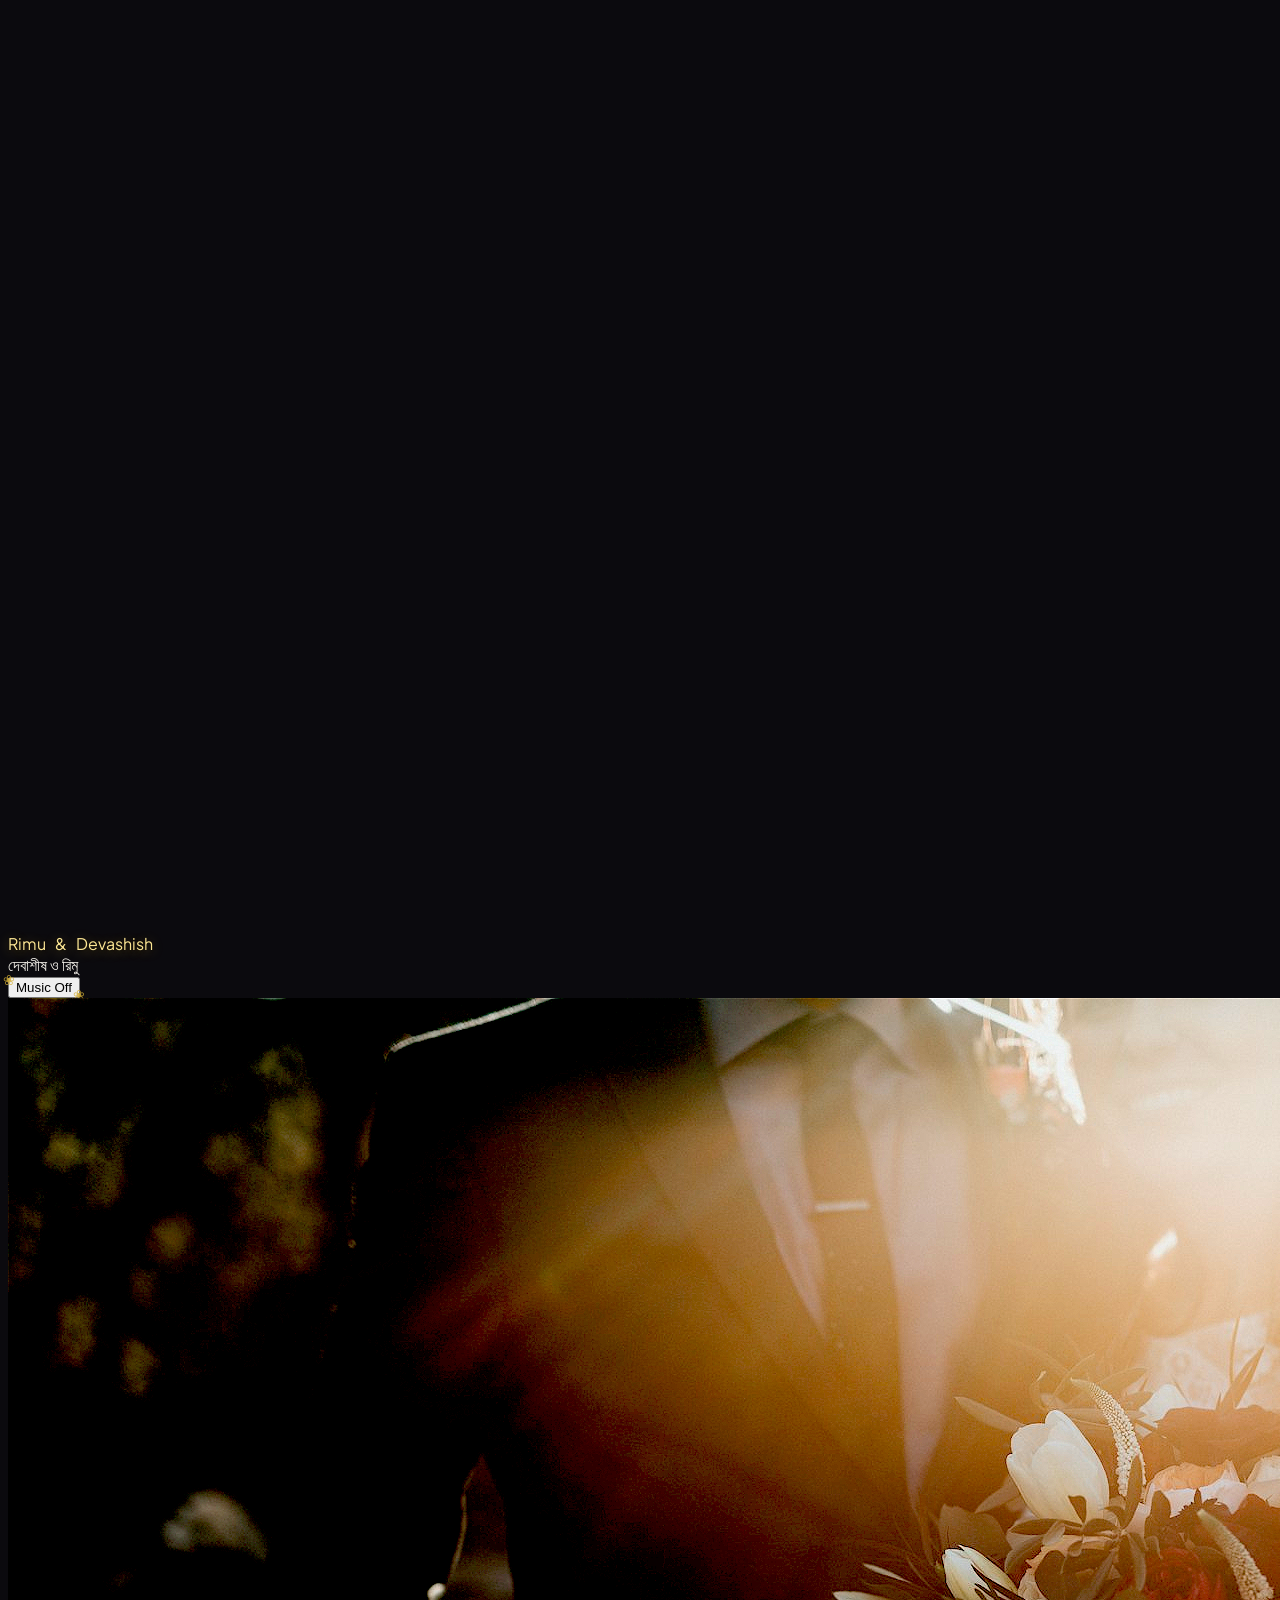
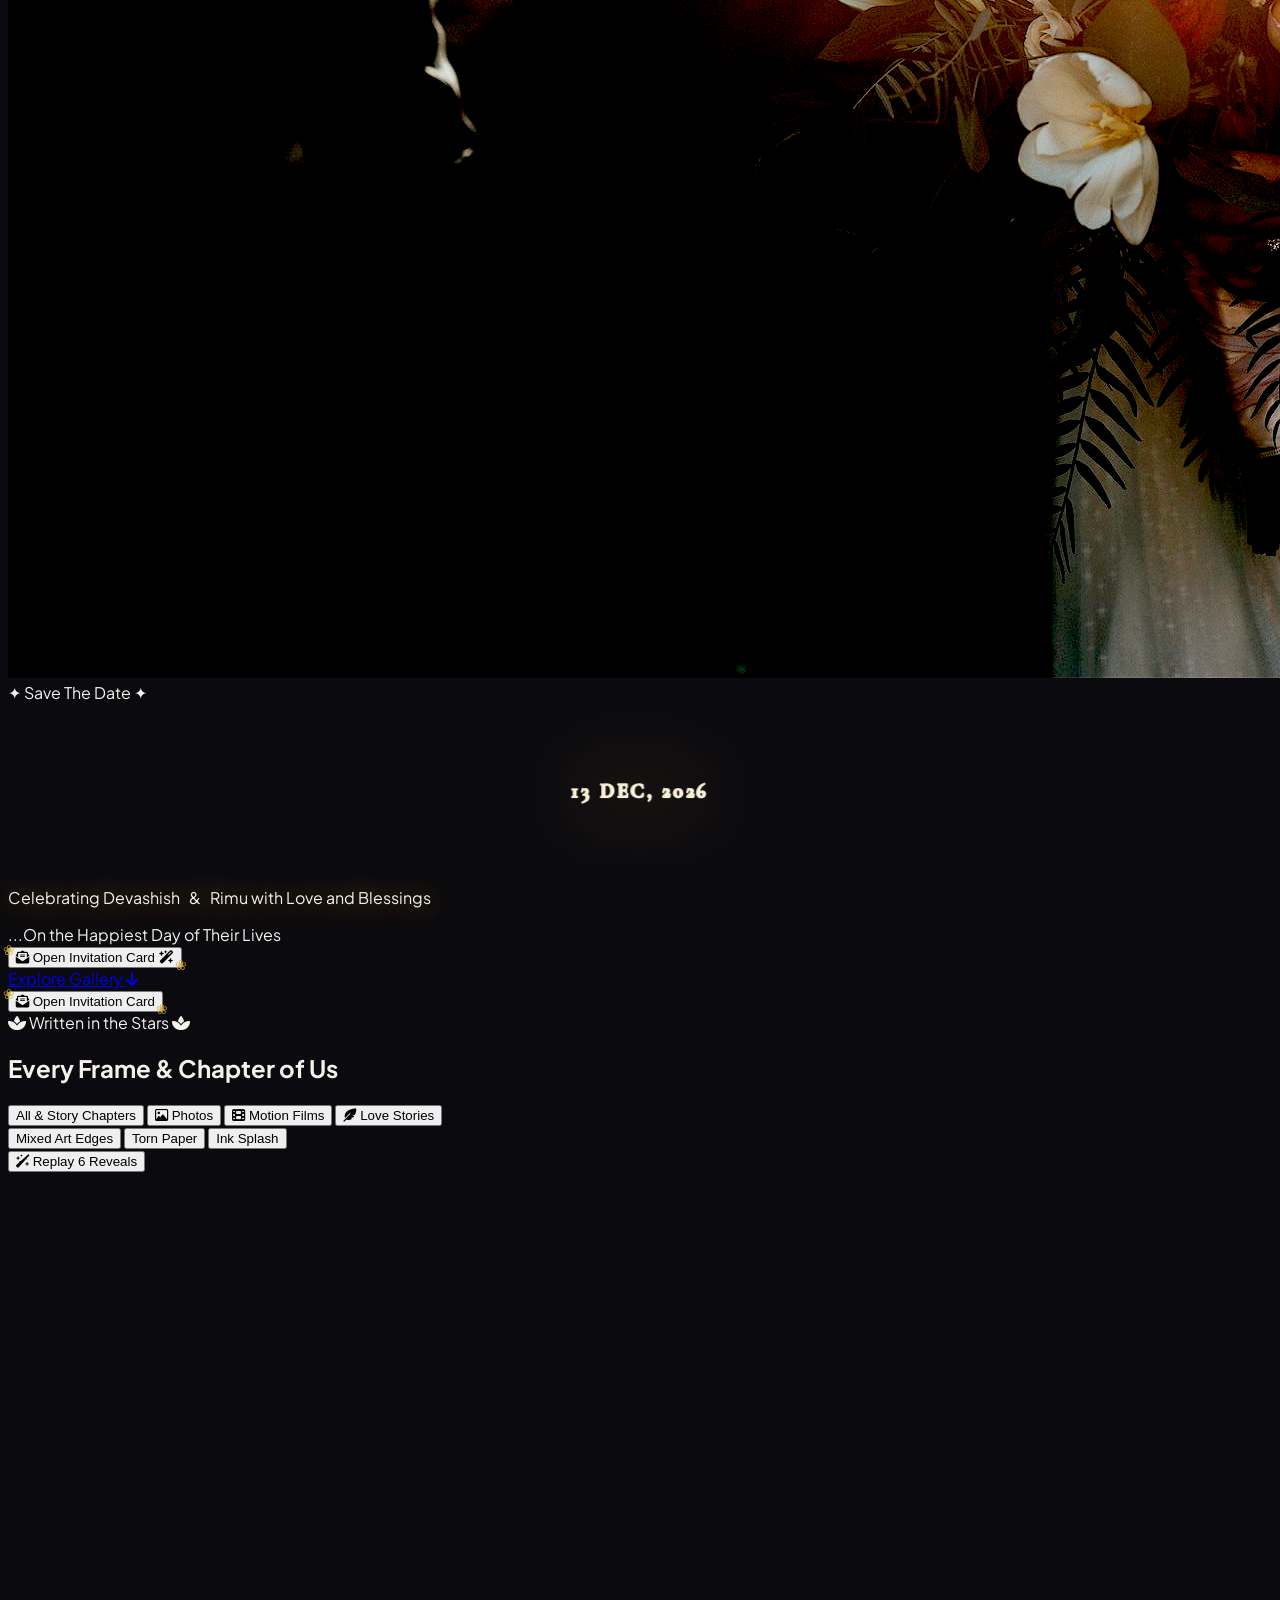
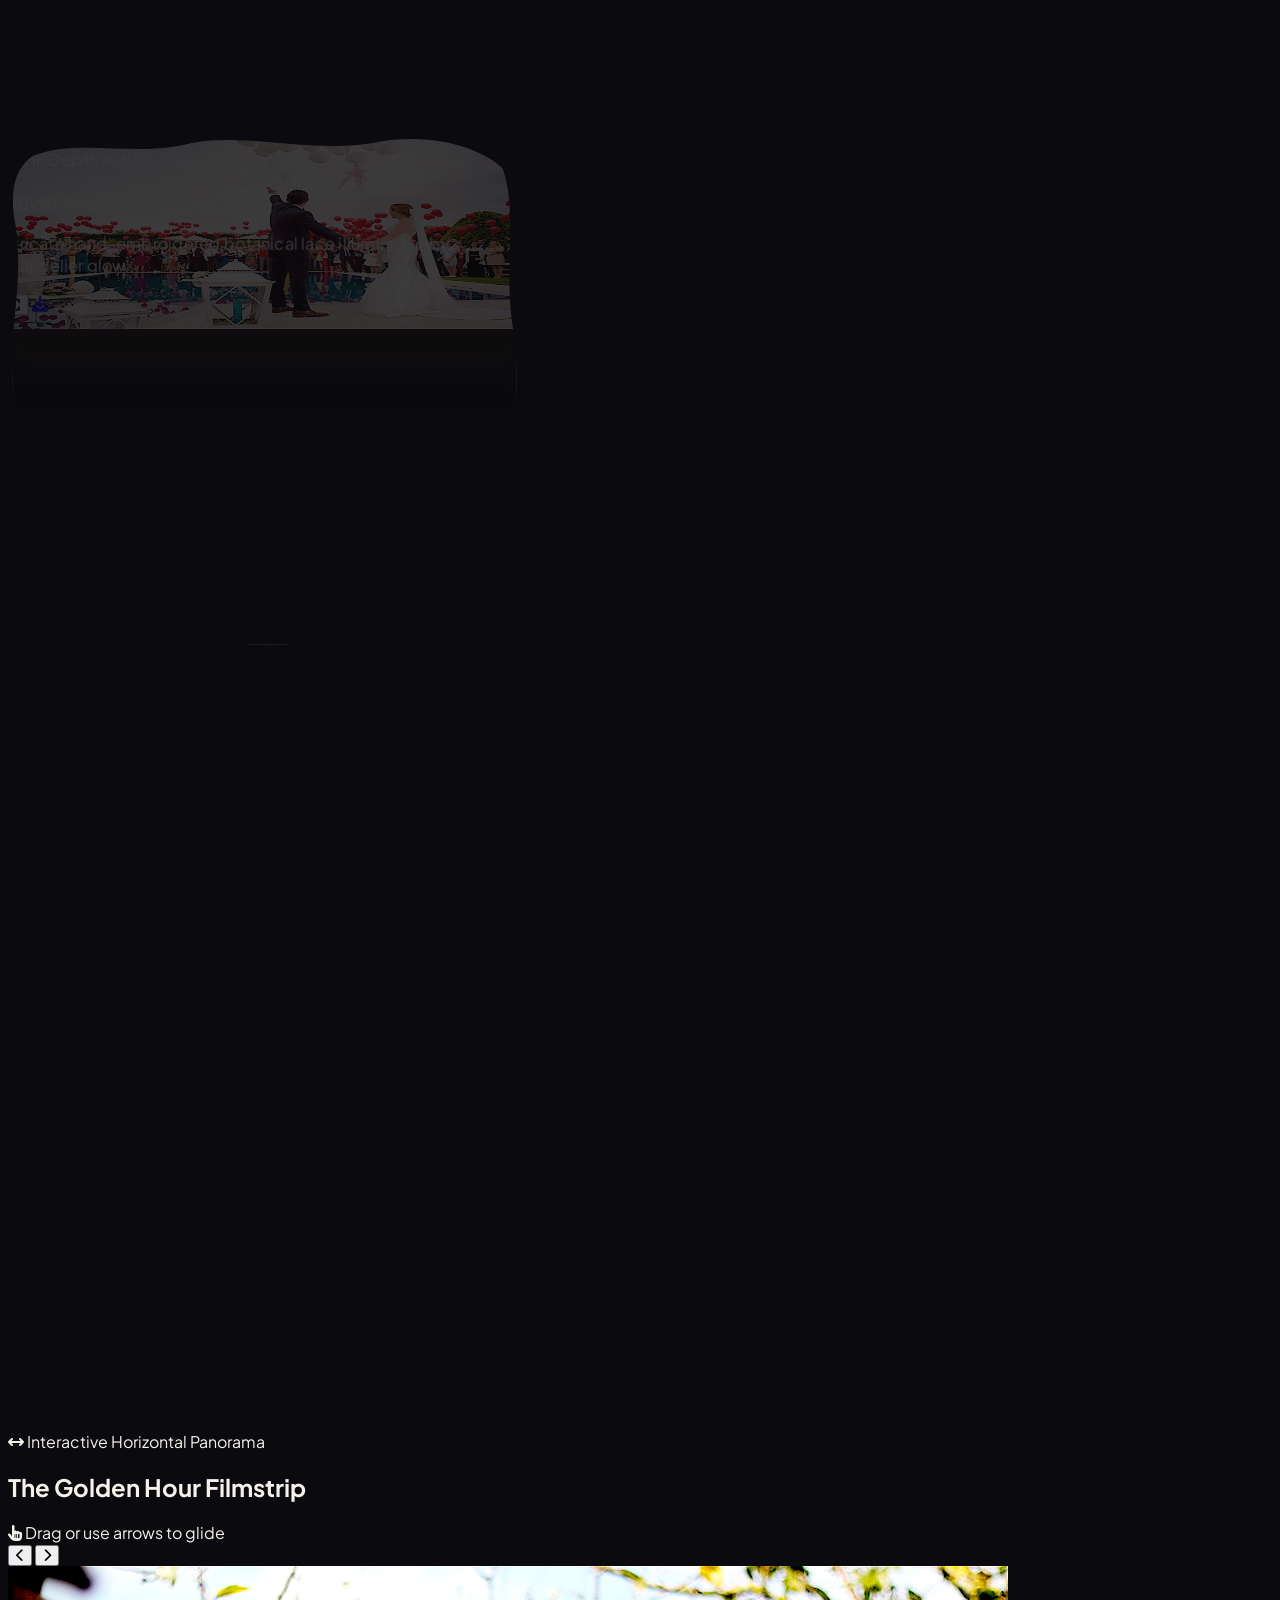
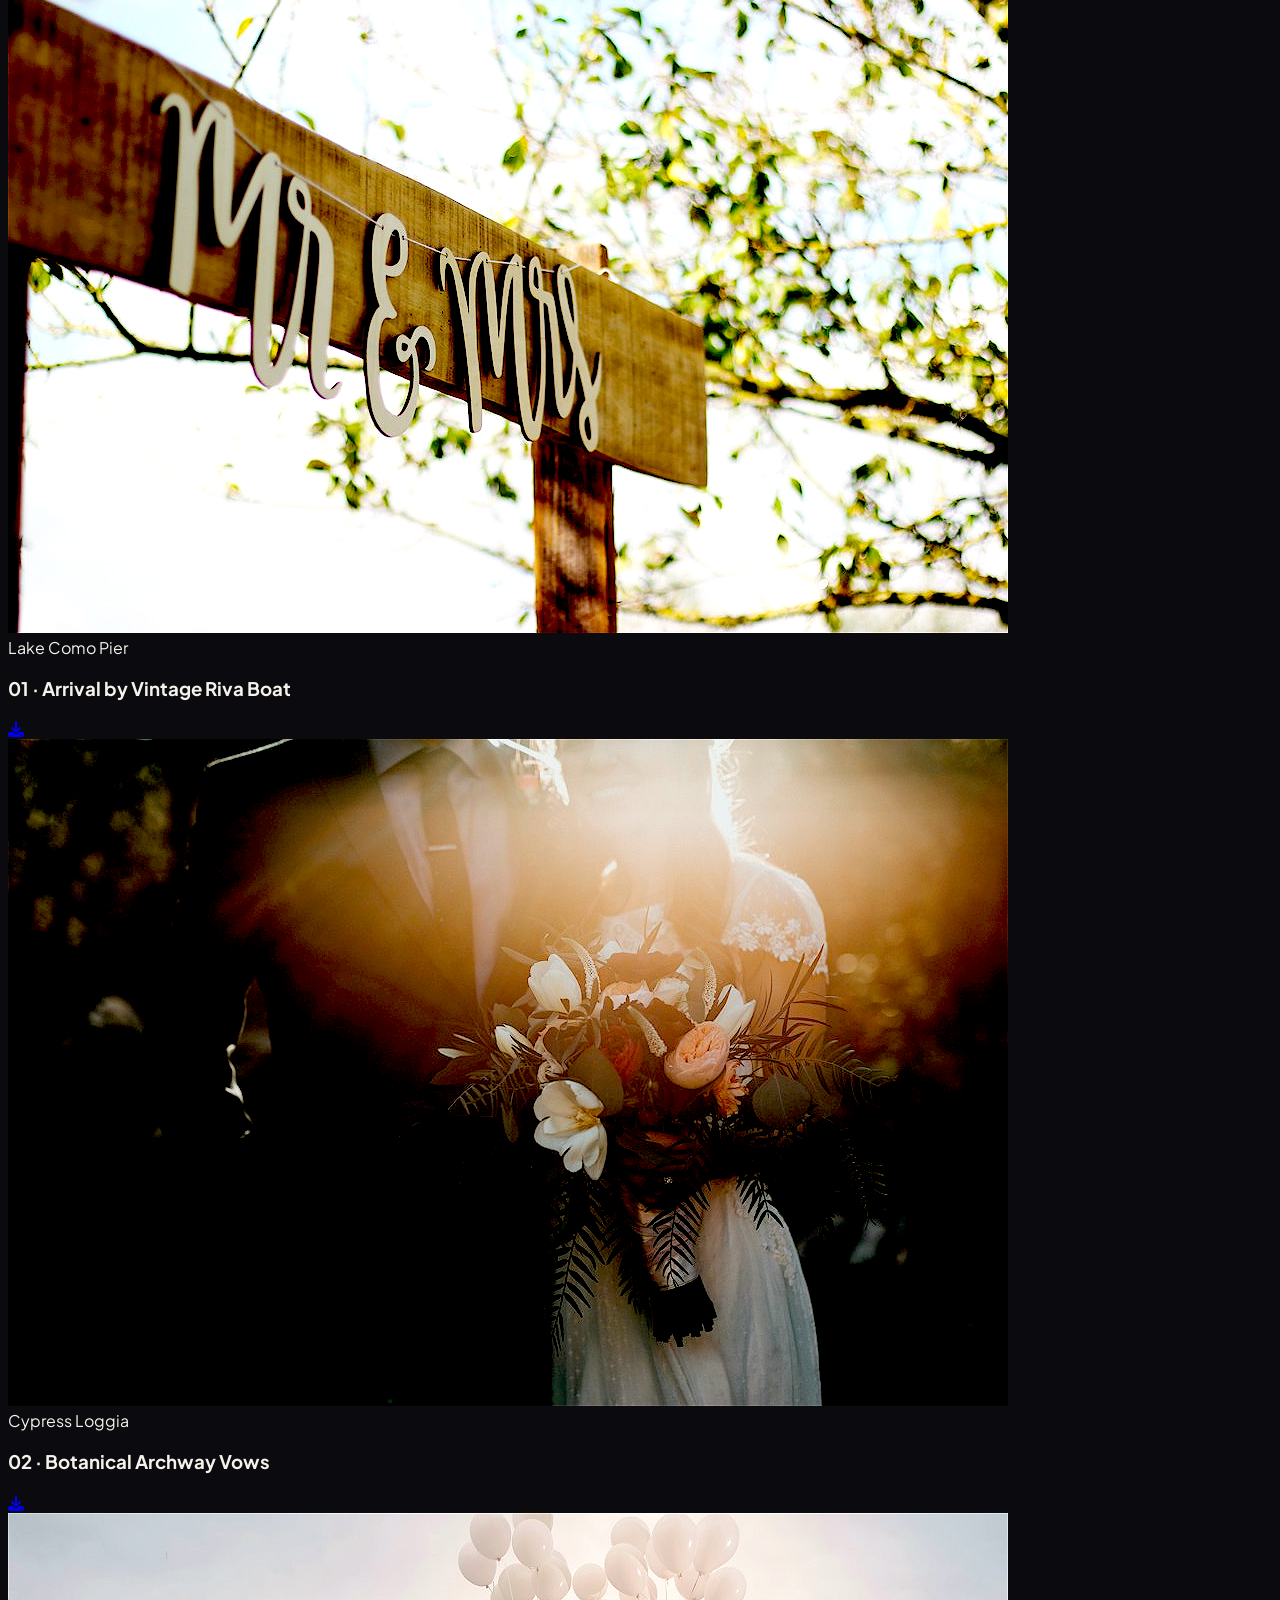
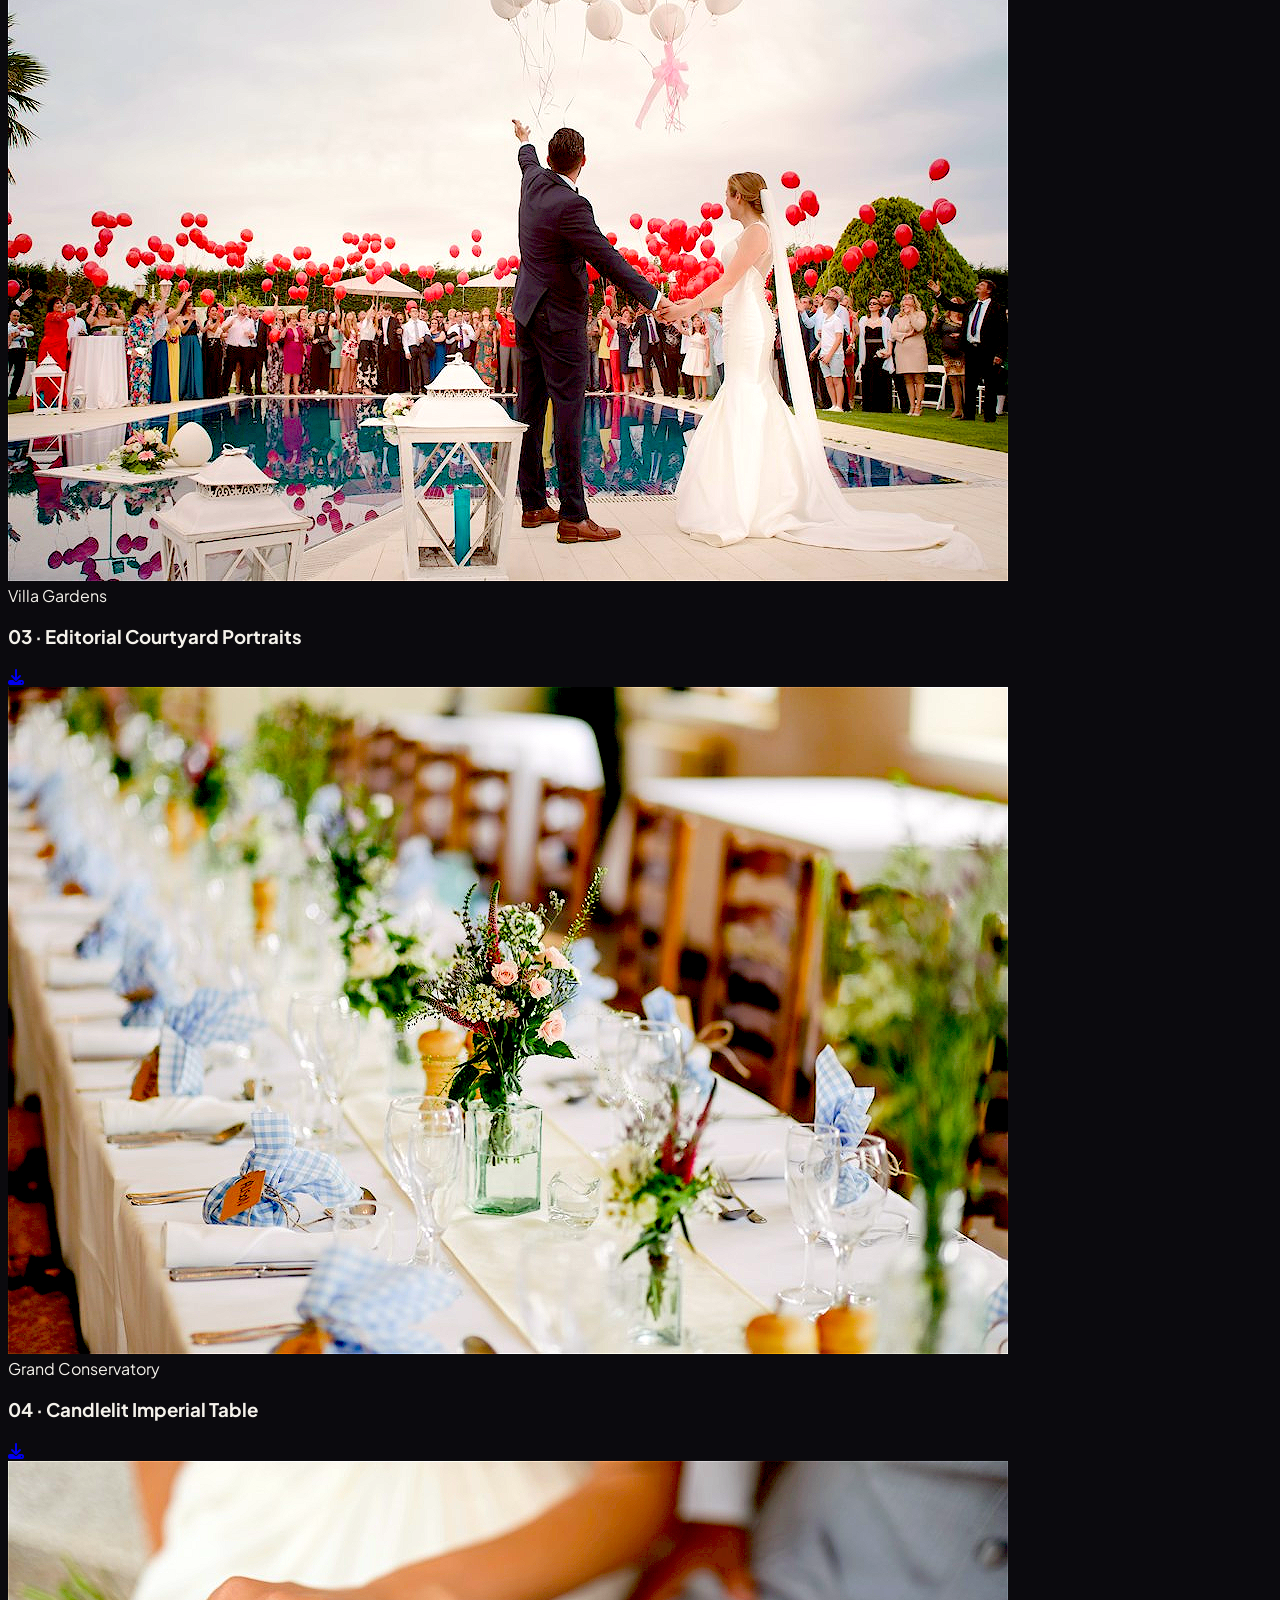
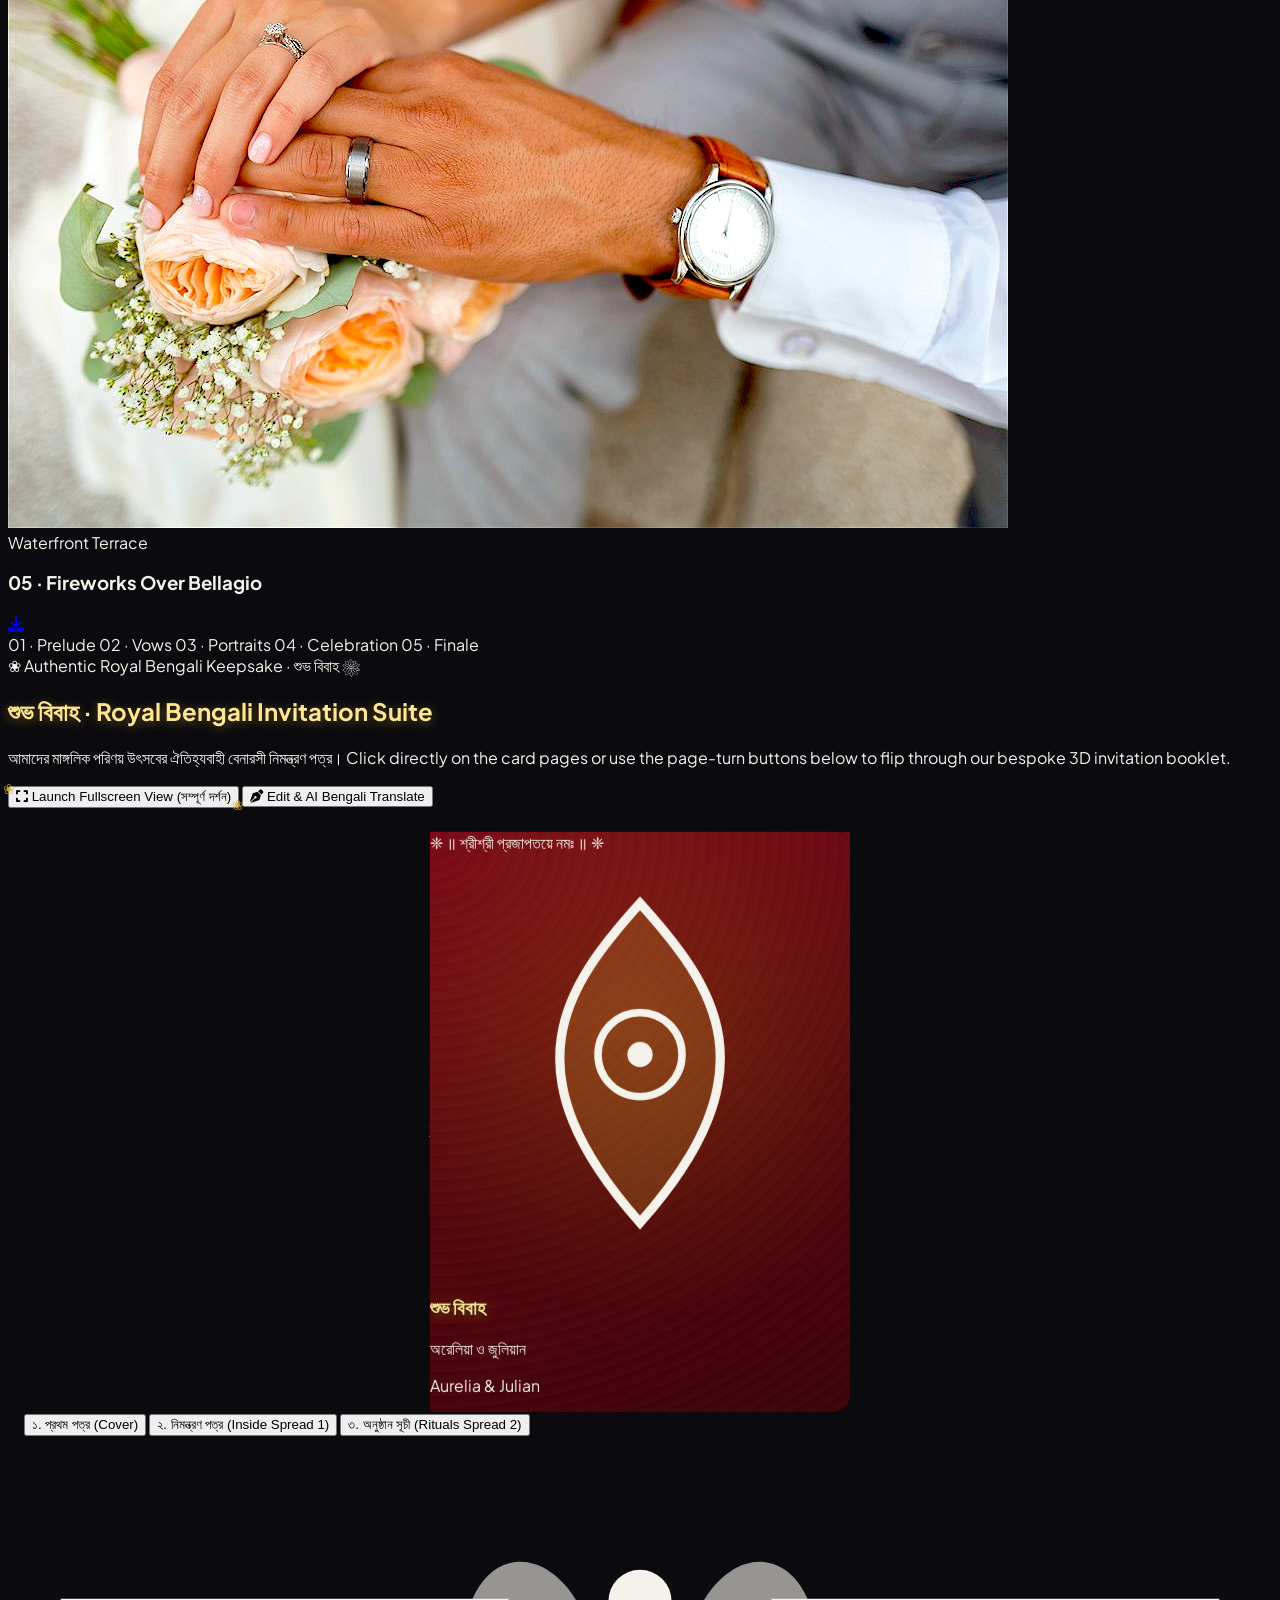
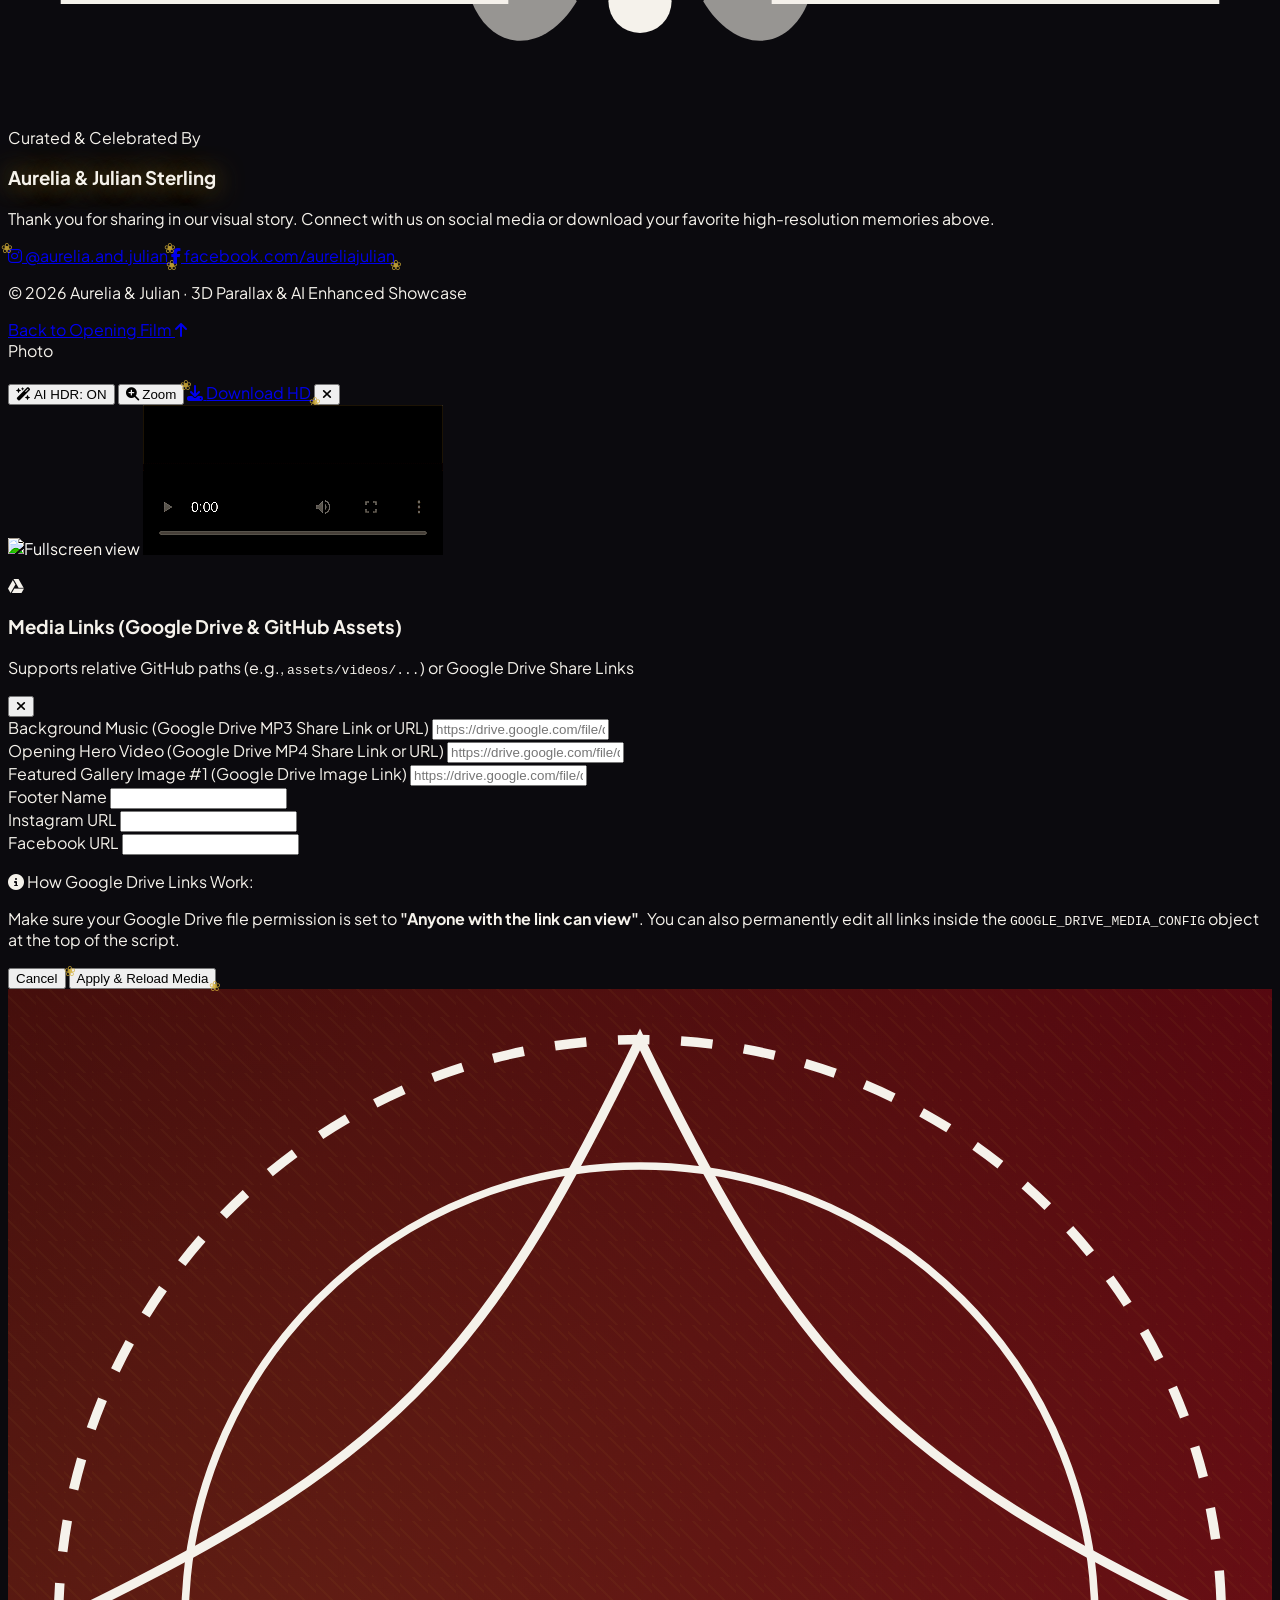
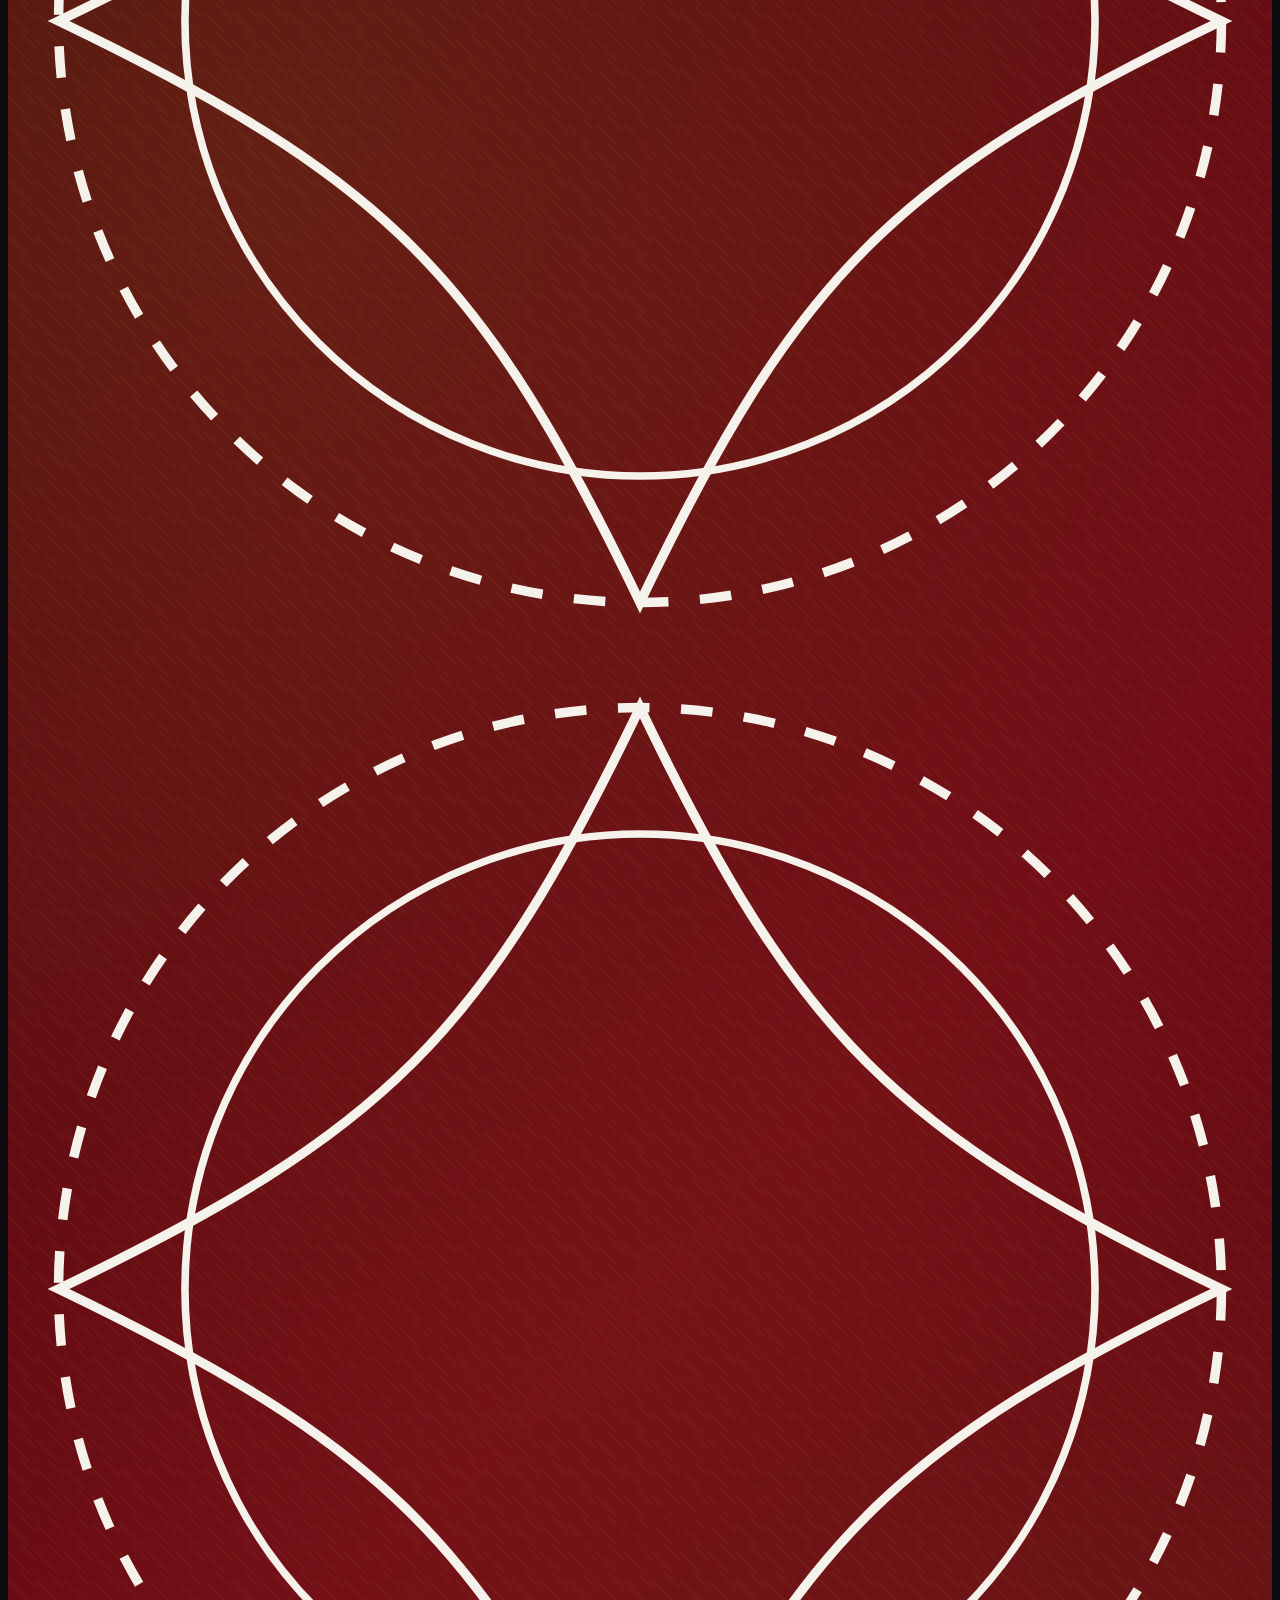
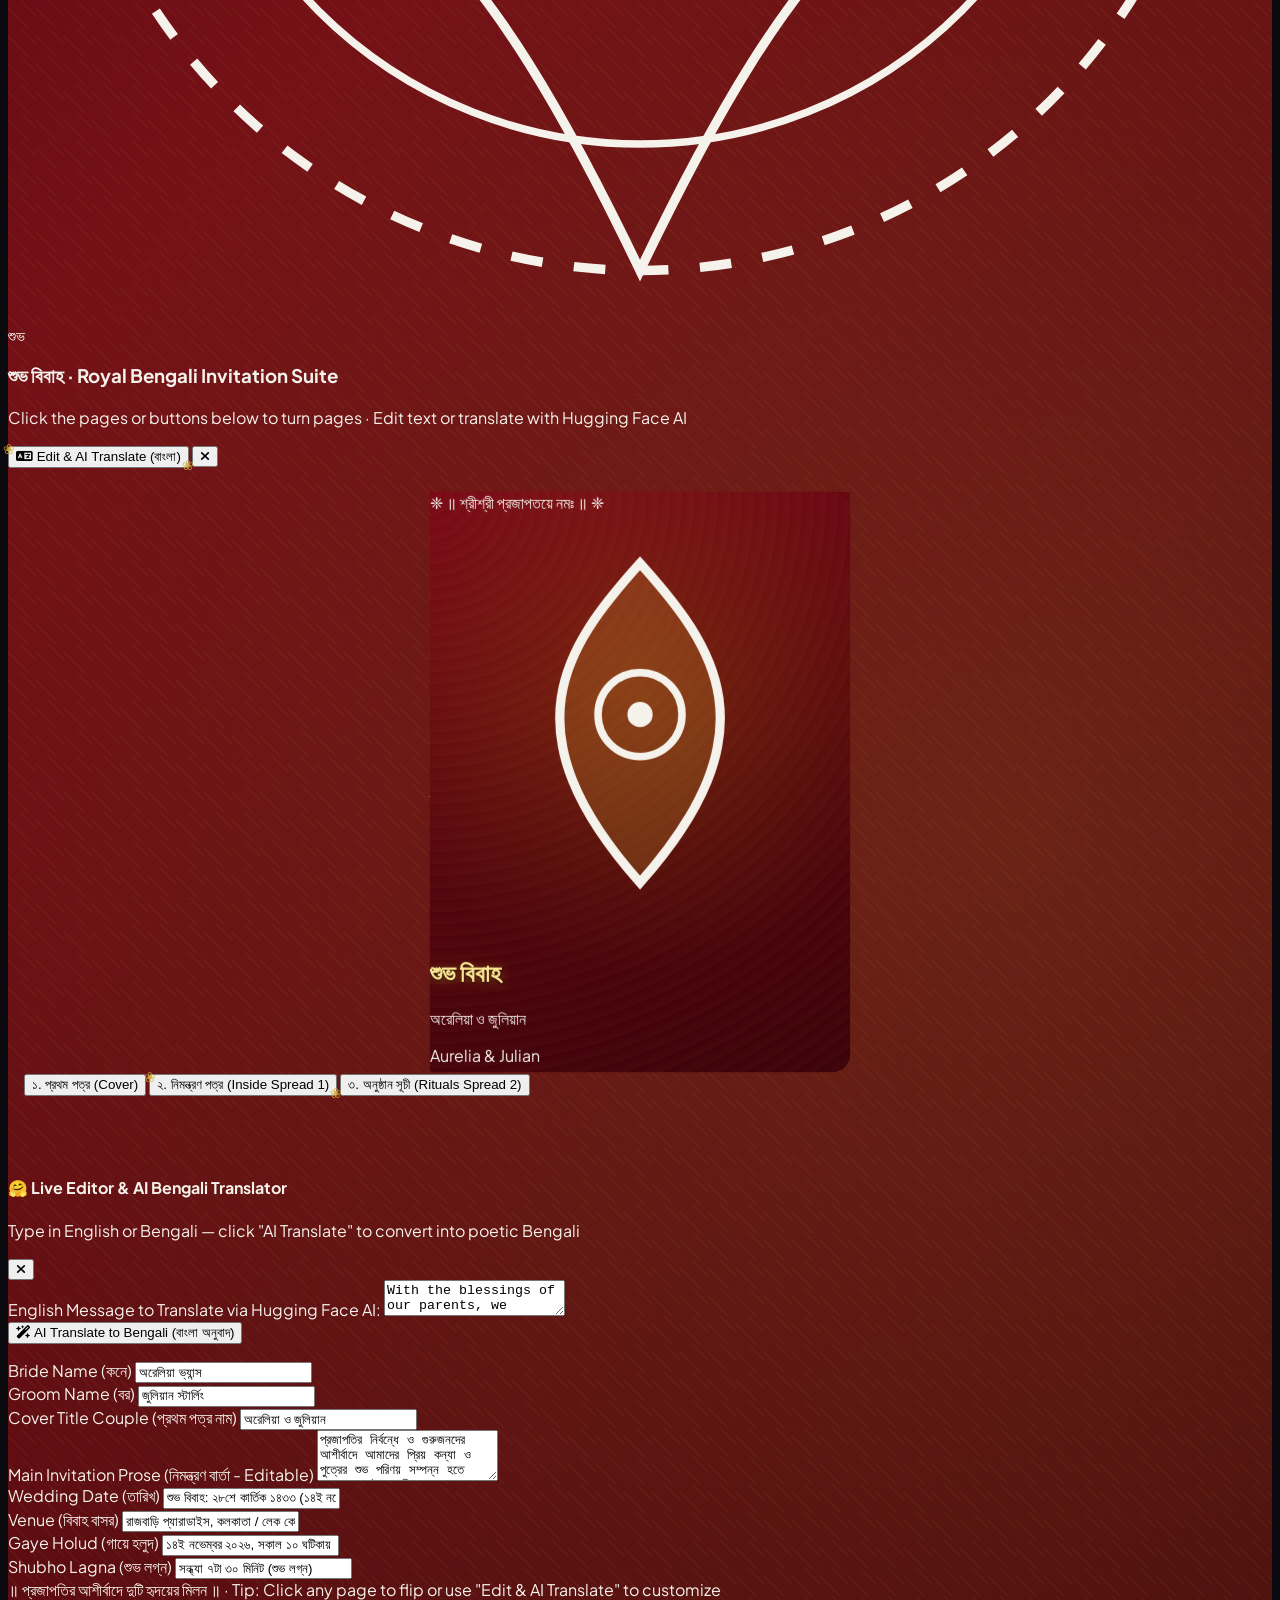
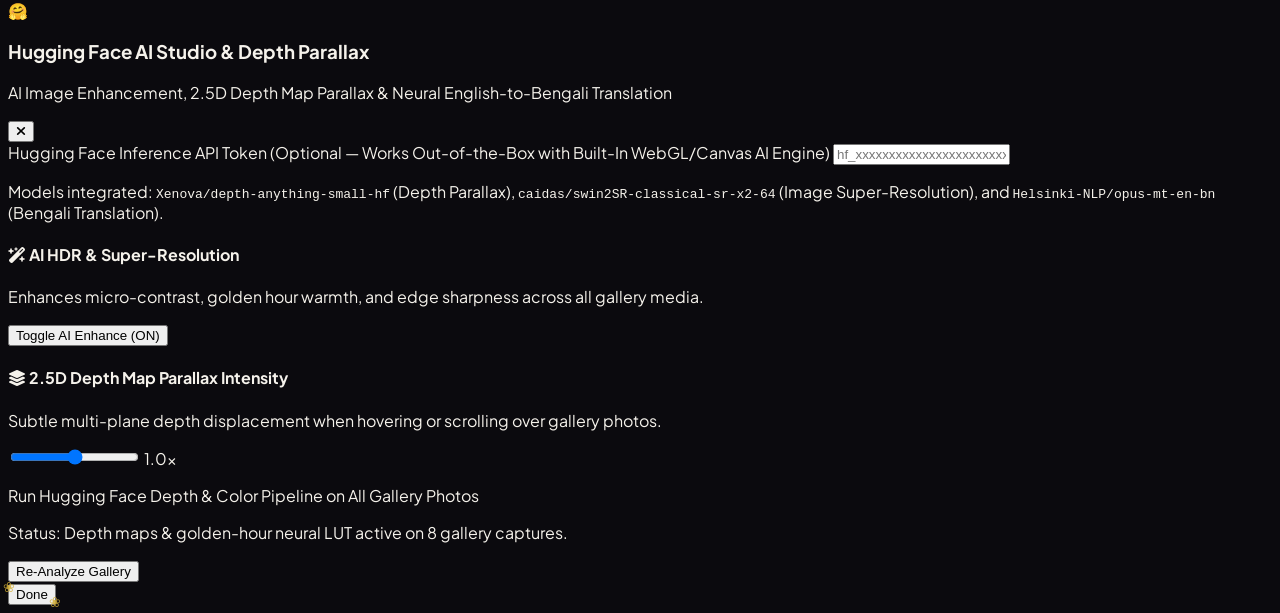
==== index.html @ 21c5da40 "Add luxury 3D wedding showcase, interactive invitation suite, and categorized assets" ====
<!DOCTYPE html>
<html lang="en" class="scroll-smooth">
<head>
  <meta charset="UTF-8" />
  <meta name="viewport" content="width=device-width, initial-scale=1.0" />
  <title>Aurelia & Julian — 3D Luxury Visual Showcase & Invitation</title>
  <!-- Tailwind CSS -->
  <script src="https://cdn.tailwindcss.com"></script>
  <!-- Google Fonts -->
  <link rel="preconnect" href="https://fonts.googleapis.com">
  <link rel="preconnect" href="https://fonts.gstatic.com" crossorigin>
  <link href="https://fonts.googleapis.com/css2?family=Cormorant+Garamond:ital,wght@0,400;0,600;0,700;1,400;1,600&family=Plus+Jakarta+Sans:wght@300;400;500;600&family=Great+Vibes&family=Noto+Serif+Bengali:wght@400;500;600;700&family=Hind+Siliguri:wght@400;500;600;700&display=swap" rel="stylesheet">
  <!-- Font Awesome Icons -->
  <link rel="stylesheet" href="https://cdnjs.cloudflare.com/ajax/libs/font-awesome/6.5.1/css/all.min.css" />

  <script>
    tailwind.config = {
      theme: {
        extend: {
          fontFamily: {
            serif: ['"Cormorant Garamond"', 'serif'],
            sans: ['"Plus Jakarta Sans"', 'sans-serif'],
            script: ['"Great Vibes"', 'cursive'],
            bengali: ['"Noto Serif Bengali"', '"Hind Siliguri"', 'serif'],
          },
          colors: {
            gold: {
              100: '#F9F1D8',
              200: '#F0DEAA',
              300: '#E5C878',
              400: '#D4AF37',
              500: '#AA8620',
              600: '#7D6011',
            },
            sindoor: {
              700: '#8A0B1C',
              800: '#6B0714',
              900: '#49040D',
            },
            obsidian: '#0B0A0E',
            charcoal: '#14121A',
            blush: '#F4E4E6',
          }
        }
      }
    }
  </script>

  <style>
    :root {
      --gold-primary: #D4AF37;
      --gold-glow: rgba(212, 175, 55, 0.55);
      --rose-petal: #eab8c1;
    }

    body {
      background-color: #0B0A0E;
      color: #F5F2EB;
      overflow-x: hidden;
      font-family: 'Plus Jakarta Sans', sans-serif;
    }

    /* Custom Scrollbar */
    ::-webkit-scrollbar {
      width: 6px;
      height: 6px;
    }
    ::-webkit-scrollbar-track {
      background: #0B0A0E;
    }
    ::-webkit-scrollbar-thumb {
      background: linear-gradient(180deg, #D4AF37, #7D6011);
      border-radius: 9999px;
    }

    /* 1. Preloader & Intro Stroke Text Animation */
    .stroke-text-svg {
      font-family: 'Cormorant Garamond', serif;
      font-weight: 700;
      text-transform: uppercase;
      letter-spacing: 0.14em;
      fill: rgba(255, 255, 255, 0);
      stroke: #F9F1D8;
      stroke-width: 1.6px;
      stroke-dasharray: 950;
      stroke-dashoffset: 950;
      filter: drop-shadow(0 0 22px rgba(212, 175, 55, 0.85));
    }

    .stroke-animate {
      animation: strokeDraw 3.4s cubic-bezier(0.25, 1, 0.5, 1) forwards;
    }

    @keyframes strokeDraw {
      0% {
        stroke-dashoffset: 950;
        fill: rgba(255, 248, 231, 0);
        filter: drop-shadow(0 0 4px rgba(212, 175, 55, 0.2));
      }
      65% {
        stroke-dashoffset: 0;
        fill: rgba(255, 248, 231, 0.12);
        filter: drop-shadow(0 0 24px rgba(212, 175, 55, 0.9));
      }
      100% {
        stroke-dashoffset: 0;
        fill: rgba(255, 248, 231, 0.98);
        filter: drop-shadow(0 0 36px rgba(212, 175, 55, 1));
      }
    }

    .script-glow {
      text-shadow: 0 0 28px rgba(212, 175, 55, 0.95), 0 4px 18px rgba(0, 0, 0, 0.95);
    }

    /* 2. AI Enhancer Filter Class (SVG + CSS Multi-stage HDR & Sharpness) */
    .ai-enhanced-media {
      filter: url(#ai-super-enhance) contrast(1.09) saturate(1.18) brightness(1.03);
      transition: filter 0.55s cubic-bezier(0.22, 1, 0.36, 1), transform 0.45s ease-out;
    }

    /* 3. Six Distinct Scroll Reveal Styles */
    .reveal-item {
      will-change: transform, opacity, filter, clip-path;
      transition: all 1.15s cubic-bezier(0.16, 1, 0.3, 1);
    }

    /* Style 1: Fade & Rise */
    .reveal-fade-up {
      opacity: 0;
      transform: translateY(65px);
    }
    .reveal-fade-up.is-visible {
      opacity: 1;
      transform: translateY(0);
    }

    /* Style 2: Blur to Clear */
    .reveal-blur-clear {
      opacity: 0;
      filter: blur(24px) brightness(1.3);
      transform: scale(0.94);
    }
    .reveal-blur-clear.is-visible {
      opacity: 1;
      filter: blur(0px) brightness(1);
      transform: scale(1);
    }

    /* Style 3: 3D Flip & Unfold */
    .reveal-flip-3d {
      opacity: 0;
      transform: perspective(1200px) rotateX(38deg) translateY(45px) scale(0.92);
      transform-origin: center bottom;
    }
    .reveal-flip-3d.is-visible {
      opacity: 1;
      transform: perspective(1200px) rotateX(0deg) translateY(0) scale(1);
    }

    /* Style 4: Clip-Path Curtain Wipe */
    .reveal-curtain {
      opacity: 0.2;
      clip-path: polygon(0 0, 100% 0, 100% 0, 0 0);
      transform: translateY(25px);
    }
    .reveal-curtain.is-visible {
      opacity: 1;
      clip-path: polygon(0 0, 100% 0, 100% 100%, 0 100%);
      transform: translateY(0);
    }

    /* Style 5: Zoom Out & Settle */
    .reveal-zoom-settle {
      opacity: 0;
      transform: scale(1.22);
      filter: blur(6px);
    }
    .reveal-zoom-settle.is-visible {
      opacity: 1;
      transform: scale(1);
      filter: blur(0);
    }

    /* Style 6: Rotate & Skew Editorial Reveal */
    .reveal-rotate-skew {
      opacity: 0;
      transform: translateY(60px) rotate(-5deg) skewY(4deg);
    }
    .reveal-rotate-skew.is-visible {
      opacity: 1;
      transform: translateY(0) rotate(0deg) skewY(0deg);
    }

    /* 4. Uneven Asymmetric Bento Grid with ZERO Empty Holes (grid-auto-flow: dense) */
    .bento-grid {
      display: grid;
      grid-template-columns: repeat(1, minmax(0, 1fr));
      grid-auto-rows: 265px;
      grid-auto-flow: dense;
      gap: 24px;
    }
    @media (min-width: 640px) {
      .bento-grid {
        grid-template-columns: repeat(2, minmax(0, 1fr));
        grid-auto-rows: 260px;
        grid-auto-flow: dense;
        gap: 24px;
      }
    }
    @media (min-width: 1024px) {
      .bento-grid {
        grid-template-columns: repeat(12, minmax(0, 1fr));
        grid-auto-rows: 245px;
        grid-auto-flow: dense;
        gap: 24px;
      }
      .bento-hero { grid-column: span 8; grid-row: span 2; }
      .bento-story-tall { grid-column: span 4; grid-row: span 2; }
      .bento-tall { grid-column: span 5; grid-row: span 2; }
      .bento-wide { grid-column: span 7; grid-row: span 1; }
      .bento-story-wide { grid-column: span 7; grid-row: span 1; }
      .bento-square { grid-column: span 4; grid-row: span 1; }
      .bento-portrait { grid-column: span 4; grid-row: span 2; }
      .bento-feature { grid-column: span 8; grid-row: span 2; }
      .bento-half { grid-column: span 6; grid-row: span 2; }
      .bento-third { grid-column: span 4; grid-row: span 1; }
    }

    /* 5. Torn Paper & Ink Splash Artistic Borders */
    .border-torn-paper {
      clip-path: url(#torn-paper-clip);
      filter: drop-shadow(0 14px 28px rgba(0, 0, 0, 0.75)) drop-shadow(0 0 2px rgba(249, 241, 216, 0.45));
    }
    .border-torn-paper::after {
      content: '';
      position: absolute;
      inset: 0;
      border: 6px solid rgba(247, 238, 220, 0.85);
      pointer-events: none;
      clip-path: url(#torn-paper-clip);
      z-index: 15;
    }

    .border-ink-splash {
      clip-path: url(#ink-splash-clip);
      filter: drop-shadow(0 16px 32px rgba(0, 0, 0, 0.85)) drop-shadow(0 0 8px rgba(212, 175, 55, 0.35));
    }
    .border-ink-splash::after {
      content: '';
      position: absolute;
      inset: 2px;
      border: 3px solid rgba(212, 175, 55, 0.65);
      pointer-events: none;
      clip-path: url(#ink-splash-clip);
      z-index: 15;
    }

    .border-classic-botanical {
      border-radius: 1rem;
      border: 1px solid rgba(212, 175, 55, 0.35);
    }

    /* 6. Hugging Face 2.5D Depth Parallax Layer */
    .hf-depth-layer {
      position: absolute;
      inset: -6%;
      width: 112%;
      height: 112%;
      pointer-events: none;
      transition: transform 0.22s cubic-bezier(0.16, 1, 0.3, 1);
      will-change: transform;
    }

    /* 3D Card Tilt & Glare */
    .tilt-card {
      transform-style: preserve-3d;
      perspective: 1100px;
    }
    .tilt-card-inner {
      transform-style: preserve-3d;
      transition: transform 0.25s ease-out;
    }
    .tilt-depth-badge {
      transform: translateZ(34px);
    }

    /* 7. Bengali Royal Wedding Fullscreen Invitation & 3D Book */
    .banarasi-bg {
      background-color: #49040D;
      background-image:
        radial-gradient(circle at 20% 20%, rgba(212, 175, 55, 0.16) 0%, transparent 45%),
        radial-gradient(circle at 80% 80%, rgba(212, 175, 55, 0.18) 0%, transparent 50%),
        repeating-linear-gradient(45deg, rgba(212, 175, 55, 0.045) 0px, rgba(212, 175, 55, 0.045) 2px, transparent 2px, transparent 14px),
        linear-gradient(135deg, #3A0209 0%, #6E0715 50%, #42030B 100%);
      background-size: 100% 100%, 100% 100%, 28px 28px, 100% 100%;
    }

    .bengali-page-pattern {
      background-color: #630612;
      background-image:
        radial-gradient(circle at 50% 35%, rgba(255, 215, 0, 0.14), transparent 65%),
        repeating-radial-gradient(circle at 0 0, transparent 0, rgba(212, 175, 55, 0.04) 12px),
        linear-gradient(160deg, #7A0918 0%, #52040E 55%, #3B020A 100%);
    }

    .bengali-gold-text {
      color: #FCE694;
      text-shadow: 0 2px 12px rgba(212, 175, 55, 0.45), 0 1px 3px rgba(0, 0, 0, 0.85);
    }

    @keyframes mandalaSpin {
      0% { transform: rotate(0deg) scale(0.96); }
      50% { transform: rotate(180deg) scale(1.04); }
      100% { transform: rotate(360deg) scale(0.96); }
    }
    .mandala-spin {
      animation: mandalaSpin 38s linear infinite;
    }

    @keyframes ceremonialBloom {
      0% { opacity: 0; transform: scale(0.82) translateY(20px); filter: blur(12px); }
      100% { opacity: 1; transform: scale(1) translateY(0); filter: blur(0); }
    }
    .ceremonial-reveal {
      animation: ceremonialBloom 0.95s cubic-bezier(0.16, 1, 0.3, 1) forwards;
    }

    /* 3D Page-Turn Invitation Book */
    .book-stage {
      perspective: 2400px;
      padding: 1.5rem 1rem;
      min-height: 540px;
    }
    .book-container {
      position: relative;
      width: 320px;
      height: 480px;
      transform-style: preserve-3d;
      transition: transform 0.95s cubic-bezier(0.645, 0.045, 0.355, 1);
      margin: 0 auto;
    }
    @media (min-width: 768px) {
      .book-stage {
        min-height: 640px;
      }
      .book-container {
        width: 420px;
        height: 580px;
      }
      .book-container.book-open {
        transform: translateX(50%);
      }
    }
    @media (max-width: 767px) {
      .book-container.book-open {
        transform: translateX(42%) scale(0.92);
      }
    }

    .book-sheet {
      position: absolute;
      inset: 0;
      transform-origin: left center;
      transform-style: preserve-3d;
      transition: transform 1.05s cubic-bezier(0.645, 0.045, 0.355, 1), z-index 0.35s ease;
      cursor: pointer;
      border-radius: 4px 18px 18px 4px;
      user-select: none;
    }

    .book-sheet.book-sheet-1 {
      z-index: 20;
    }
    .book-sheet.book-sheet-2 {
      z-index: 10;
    }

    .book-sheet.book-sheet-1.sheet-flipped {
      transform: rotateY(-180deg);
      z-index: 10;
    }
    .book-sheet.book-sheet-2.sheet-flipped {
      transform: rotateY(-180deg);
      z-index: 25;
    }

    .book-face {
      position: absolute;
      inset: 0;
      backface-visibility: hidden;
      -webkit-backface-visibility: hidden;
      border-radius: 4px 18px 18px 4px;
      overflow: hidden;
      transform: translateZ(1px);
    }

    .book-face-back {
      transform: rotateY(180deg) translateZ(1px);
      border-radius: 18px 4px 4px 18px;
    }

    .sheet-flipped {
      transform: rotateY(-180deg);
    }

    /* Soundwave Equalizer Bars */
    .eq-bar {
      width: 3px;
      background: #D4AF37;
      border-radius: 999px;
      animation: eqBounce 1s ease-in-out infinite;
    }
    .eq-bar:nth-child(2) { animation-delay: 0.2s; }
    .eq-bar:nth-child(3) { animation-delay: 0.4s; }
    .eq-bar:nth-child(4) { animation-delay: 0.15s; }
    .eq-paused .eq-bar {
      animation-play-state: paused;
      height: 4px !important;
    }
    @keyframes eqBounce {
      0%, 100% { height: 5px; }
      50% { height: 18px; }
    }

    /* Floral Button Garnish Hover */
    .floral-btn {
      position: relative;
      overflow: visible;
    }
    .floral-btn::before,
    .floral-btn::after {
      content: '❀';
      position: absolute;
      color: #D4AF37;
      font-size: 14px;
      transition: all 0.4s ease;
      opacity: 0.85;
      pointer-events: none;
    }
    .floral-btn::before {
      top: -7px;
      left: -7px;
    }
    .floral-btn::after {
      bottom: -7px;
      right: -7px;
    }
    .floral-btn:hover::before {
      transform: translate(-3px, -3px) rotate(-25deg) scale(1.2);
      opacity: 1;
    }
    .floral-btn:hover::after {
      transform: translate(3px, 3px) rotate(25deg) scale(1.2);
      opacity: 1;
    }

    /* Hide Scrollbars on Horizontal Filmstrip */
    .no-scrollbar::-webkit-scrollbar {
      display: none;
    }
    .no-scrollbar {
      -ms-overflow-style: none;
      scrollbar-width: none;
    }
  </style>
</head>
<body class="selection:bg-gold-400 selection:text-obsidian">

  <!-- =========================================================================
       SVG FILTER ENGINE & TORN PAPER / INK SPLASH CLIP PATH DEFINITIONS
       ========================================================================= -->
  <svg class="hidden" width="0" height="0" aria-hidden="true">
    <defs>
      <!-- AI Super-Resolution & Golden Tone Filter -->
      <filter id="ai-super-enhance" x="-10%" y="-10%" width="120%" height="120%">
        <feConvolveMatrix
          order="3 3"
          preserveAlpha="true"
          kernelMatrix="0 -0.35 0 -0.35 2.4 -0.35 0 -0.35 0"
          result="sharpened"
        />
        <feComponentTransfer in="sharpened" result="toned">
          <feFuncR type="gamma" amplitude="1.05" exponent="0.94" offset="0"/>
          <feFuncG type="gamma" amplitude="1.03" exponent="0.96" offset="0"/>
          <feFuncB type="gamma" amplitude="1.01" exponent="0.99" offset="0"/>
        </feComponentTransfer>
      </filter>

      <!-- Torn Deckle-Edge Paper Clip Path (Normalized 0..1 ObjectBoundingBox) -->
      <clipPath id="torn-paper-clip" clipPathUnits="objectBoundingBox">
        <path d="M 0.015,0.025 L 0.08,0.01 L 0.15,0.028 L 0.23,0.012 L 0.31,0.026 L 0.39,0.01 L 0.47,0.025 L 0.56,0.012 L 0.64,0.028 L 0.73,0.01 L 0.82,0.026 L 0.91,0.012 L 0.985,0.025 L 0.992,0.11 L 0.978,0.21 L 0.994,0.32 L 0.98,0.43 L 0.995,0.54 L 0.979,0.65 L 0.993,0.76 L 0.98,0.88 L 0.988,0.975 L 0.91,0.99 L 0.82,0.972 L 0.73,0.992 L 0.64,0.975 L 0.55,0.99 L 0.46,0.974 L 0.37,0.992 L 0.28,0.976 L 0.19,0.991 L 0.10,0.974 L 0.015,0.985 L 0.008,0.89 L 0.022,0.78 L 0.007,0.67 L 0.021,0.55 L 0.008,0.44 L 0.022,0.33 L 0.009,0.22 L 0.023,0.11 Z" />
      </clipPath>

      <!-- Artistic Ink-Splash / Brushstroke Clip Path (Normalized 0..1 ObjectBoundingBox) -->
      <clipPath id="ink-splash-clip" clipPathUnits="objectBoundingBox">
        <path d="M 0.05,0.04 C 0.14,0.005 0.25,0.045 0.36,0.015 C 0.48,-0.005 0.60,0.04 0.73,0.012 C 0.84,-0.005 0.93,0.03 0.965,0.065 C 0.998,0.16 0.96,0.28 0.992,0.41 C 1.01,0.54 0.962,0.67 0.99,0.80 C 1.005,0.89 0.965,0.95 0.93,0.975 C 0.82,1.002 0.70,0.962 0.57,0.992 C 0.44,1.01 0.31,0.962 0.19,0.99 C 0.10,1.005 0.04,0.965 0.022,0.91 C -0.005,0.80 0.038,0.68 0.01,0.55 C -0.01,0.42 0.038,0.29 0.012,0.16 C 0.002,0.09 0.025,0.055 0.05,0.04 Z" />
      </clipPath>
    </defs>
  </svg>

  <!-- =========================================================================
       FALLING FLORAL PETALS CANVAS OVERLAY
       ========================================================================= -->
  <canvas id="petalsCanvas" class="fixed inset-0 pointer-events-none z-40 opacity-85"></canvas>

  <!-- =========================================================================
       WEBSITE INTRO PRELOADER CURTAIN
       ========================================================================= -->
  <div id="introPreloader" class="fixed inset-0 z-50 bg-obsidian flex flex-col items-center justify-center transition-all duration-1000">
    <!-- Decorative Floral SVG Top -->
    <svg class="w-48 h-12 text-gold-400/80 mb-4 animate-pulse" viewBox="0 0 200 50" fill="none">
      <path d="M10 25 Q60 5 100 25 T190 25" stroke="currentColor" stroke-width="1.2" fill="none"/>
      <circle cx="100" cy="25" r="5" fill="currentColor"/>
      <path d="M90 25 C80 12, 70 12, 65 25 C70 38, 80 38, 90 25 Z" fill="currentColor" opacity="0.5"/>
      <path d="M110 25 C120 12, 130 12, 135 25 C130 38, 120 38, 110 25 Z" fill="currentColor" opacity="0.5"/>
    </svg>

    <p class="text-xs uppercase tracking-[0.45em] text-gold-300/80 mb-3">Two Hearts, One Journey</p><br/>	
    <h1 class="font-script text-5xl sm:text-7xl text-gold-200 script-glow mb-6 text-center">Devashish<br/>&amp;</br>Rimu</h1>

    <!-- Loading Progress Bar -->
    <div class="w-56 h-[2px] bg-white/10 rounded-full overflow-hidden mb-8">
      <div id="preloaderBar" class="h-full bg-gradient-to-r from-gold-500 via-gold-300 to-gold-500 w-0 transition-all duration-300"></div>
    </div>

    <button id="enterExperienceBtn" class="floral-btn px-8 py-3.5 rounded-full bg-gradient-to-r from-gold-500/30 via-gold-400/40 to-gold-500/30 border border-gold-400/60 text-gold-100 text-xs uppercase tracking-[0.28em] hover:bg-gold-400 hover:text-obsidian transition-all duration-500 shadow-[0_0_30px_rgba(212,175,55,0.3)] flex items-center gap-3">
      <i class="fa-solid fa-play text-[10px]"></i>
      <span>Enter With Music &amp; Film</span>
    </button>
  </div>

  <!-- =========================================================================
       MINIMAL LUXURY HEADER: ONLY COUPLE NAME (CENTER) & MUSIC TOGGLE (RIGHT)
       ========================================================================= -->
  <header class="fixed top-0 left-0 right-0 z-40 px-4 sm:px-8 py-3 sm:py-4 pointer-events-none">
    <div class="max-w-7xl mx-auto flex items-center justify-between">
      <!-- Left Balance Spacer (Keeps Couple Name dead-center) -->
      <div class="w-16 sm:w-28 hidden sm:block pointer-events-none"></div>

      <!-- Center / Middle Top: Couple Name Only -->
      <div class="pointer-events-auto flex flex-col items-center justify-center px-4 sm:px-8 py-1.5 sm:py-2 rounded-full bg-obsidian/15 backdrop-blur-md  shadow-[0_4px_25px_rgba(0,0,0,0.6)]">
        <div class="flex items-center gap-1.5 sm:gap-2">
          <span id="topNavCoupleBengali" class="font-script text-base sm:text-xl font-bold text-gold-200 bengali-gold-text tracking-wide whitespace-nowrap">Rimu &nbsp; &amp; &nbsp; Devashish</span>
        </div>
        <span id="topNavCoupleEnglish" class="font-bengali italic text-[11px] sm:text-xs text-gold-300/80 tracking-wider -mt-0.5">দেবাশীষ ও রিমু</span>
      </div>

      <!-- Right: Only Music Toggle Controller -->
      <div class="pointer-events-auto flex items-center justify-end">
        <button id="musicToggleBtn" onclick="toggleBackgroundMusic()" class="floral-btn flex items-center gap-2 bg-gradient-to-r from-obsidian/90 to-charcoal/90 backdrop-blur-md border border-gold-400/60 px-3.5 sm:px-4 py-2 rounded-full text-xs text-gold-100 hover:border-gold-300 transition shadow-[0_0_20px_rgba(212,175,55,0.25)]" title="Toggle Background Music">
          <div id="eqContainer" class="flex items-end gap-[2px] h-3.5 eq-paused">
            <span class="eq-bar h-1.5"></span>
            <span class="eq-bar h-2.5"></span>
            <span class="eq-bar h-3.5"></span>
            <span class="eq-bar h-2"></span>
          </div>
          <span id="musicStatusPill" class="hidden sm:inline uppercase tracking-wider text-[10px] font-medium text-white/70">Music Off</span>
        </button>
      </div>
    </div>
  </header>

  <!-- Hidden Audio Player (Populated via Google Drive Config) -->
  <audio id="bgMusicPlayer" loop preload="auto"></audio>

  <!-- =========================================================================
       SECTION 1: OPENING VIDEO WITH DEAD-CENTER STROKE-ANIMATED GLOW TEXT
       ========================================================================= -->
  <section id="heroVideoSection" class="relative w-full h-screen flex flex-col items-center justify-center text-center overflow-hidden bg-obsidian">
    <!-- Fullscreen Background Video -->
    <video
      id="heroBackdropVideo"
      class="absolute inset-0 w-full h-full object-cover scale-105 transition-all duration-1000 ai-enhanced-media"
      autoplay
      muted
      loop
      playsinline
      poster="assets/images/invitation/poster.jpg"
    >
      <source src="assets/videos/intro.mp4" type="video/mp4" />
    </video>

    <!-- Ambient Dark Vignette Overlay (Fades out during the 3-4 sec clear video showcase) -->
    <div id="heroOverlayShade" class="absolute inset-0 bg-gradient-to-b from-obsidian/75 via-obsidian/45 to-obsidian/85 transition-opacity duration-1000"></div>

    <!-- Dead-Center Animated Stroke Text & Glow Container (Completely Clean: No Border, No Backdrop Blur, No Dark Box) -->
    <div id="heroTextContainer" class="relative z-10 flex flex-col items-center justify-center text-center px-4 max-w-5xl mx-auto transition-all duration-1000">
      <div class="inline-flex items-center gap-2 text-gold-300 text-xs sm:text-sm uppercase tracking-[0.35em] mb-2 drop-shadow-[0_2px_10px_rgba(0,0,0,0.85)]">
        <span>✦</span>
        <span>Save The Date</span>
        <span>✦</span>
      </div>

      <!-- Animated SVG Stroke Reveal Headline Centered -->
      <div class="w-full flex items-center justify-center overflow-visible my-1">
        <svg viewBox="0 0 1000 130" class="w-full max-w-4xl h-20 sm:h-32 md:h-36 overflow-visible filter drop-shadow-[0_4px_25px_rgba(0,0,0,0.95)]">
          <text id="heroStrokeText" x="50%" y="55%" dominant-baseline="middle" text-anchor="middle" class="stroke-text-svg text-[54px] sm:text-[78px] md:text-[84px]">
            13 Dec, 2026
          </text>
        </svg>
      </div>

      <!-- Subtitle Centered Directly Below -->
      <p id="heroSubCaption" class="font-script text-xl sm:text-5xl md:text-5xl text-gold-200 script-glow mt-1 mb-4 opacity-0 translate-y-4 transition-all duration-1000 text-center drop-shadow-[0_4px_15px_rgba(0,0,0,0.9)]">
        Celebrating Devashish &nbsp & &nbsp	 Rimu with Love and Blessings
      </p>

      <!-- Sequence Status Pill (Clean Typography, No Border / Backdrop) -->
      <div class="flex flex-wrap items-center justify-center gap-3 mt-1">
        <span id="introSequenceBadge" class="text-[11px] sm:text-xs uppercase tracking-[0.25em] text-gold-300/80 drop-shadow-[0_2px_8px_rgba(0,0,0,0.85)] font-medium">
          Revealing Title Sequence...
        </span>
      </div>
    </div>

    <!-- Below Center Action: Open Invitation Card Button (Opens Fullscreen 3D Bengali Invitation) -->
    <div class="absolute bottom-8 left-1/2 -translate-x-1/2 z-20 flex flex-col items-center justify-center gap-3 w-full px-4 pointer-events-auto">
      <button
        id="heroOpenInvitationBtn"
        onclick="openFullscreenBengaliInvitation()"
        class="floral-btn px-8 sm:px-11 py-3.5 sm:py-4 rounded-full bg-gradient-to-r from-sindoor-800 via-sindoor-700 to-sindoor-800 border-2 border-gold-400 text-gold-100 font-semibold text-xs sm:text-sm uppercase tracking-[0.24em] hover:scale-105 hover:brightness-125 transition-all duration-300 shadow-[0_0_40px_rgba(212,175,55,0.6)] flex items-center gap-3 cursor-pointer group"
      >
        <i class="fa-solid fa-envelope-open-text text-gold-300 text-base sm:text-lg group-hover:rotate-6 transition-transform"></i>
        <span>Open Invitation Card</span>
        <i class="fa-solid fa-wand-magic-sparkles text-gold-300"></i>
      </button>

      <!-- Secondary Sub-Links -->
      <div class="flex items-center gap-3 text-xs text-white/60">
        <a href="#bentoGallerySection" class="hover:text-gold-200 transition flex items-center gap-1.5 backdrop-blur-sm px-3.5 py-1.5 rounded-full bg-obsidian/50 border border-gold-400/30">
          <span>Explore Gallery</span>
          <i class="fa-solid fa-arrow-down text-[10px] animate-bounce"></i>
        </a>
      </div>
    </div>
  </section>

  <!-- Fixed Floating Below-Center 'Open Invitation Card' Button (Available when scrolled) -->
  <div id="floatingBottomInviteBtn" class="fixed bottom-6 left-1/2 -translate-x-1/2 z-30 pointer-events-auto transition-all duration-500 opacity-0 translate-y-10 pointer-events-none">
    <button
      onclick="openFullscreenBengaliInvitation()"
      class="floral-btn px-6 sm:px-8 py-3 rounded-full bg-gradient-to-r from-sindoor-800/95 via-sindoor-700/95 to-sindoor-800/95 backdrop-blur-md border border-gold-400/80 text-gold-100 font-semibold text-xs uppercase tracking-[0.2em] shadow-[0_10px_35px_rgba(0,0,0,0.85)] flex items-center gap-2.5 hover:scale-105 hover:brightness-125 transition-all cursor-pointer"
    >
      <i class="fa-solid fa-envelope-open-text text-gold-300"></i>
      <span>Open Invitation Card</span>
    </button>
  </div>

  <!-- =========================================================================
       SECTION 2: UNEVEN ASYMMETRIC BENTO GRID (ZERO EMPTY HOLES + LOVE STORY CARDS + TORN PAPER / INK SPLASH BORDERS + HF DEPTH PARALLAX)
       ========================================================================= -->
  <section id="bentoGallerySection" class="relative py-24 px-4 sm:px-8 max-w-7xl mx-auto">
    <!-- Decorative Floral Header -->
    <div class="text-center max-w-3xl mx-auto mb-14">
      <div class="flex items-center justify-center gap-3 text-gold-400 mb-3">
        <span class="h-[1px] w-12 bg-gradient-to-r from-transparent to-gold-400"></span>
        <i class="fa-solid fa-spa text-sm"></i>
        <span class="text-xs uppercase tracking-[0.35em] text-gold-300">Written in the Stars</span>
        <i class="fa-solid fa-spa text-sm"></i>
        <span class="h-[1px] w-12 bg-gradient-to-l from-transparent to-gold-400"></span>
      </div>
      <h2 class="font-serif text-4xl sm:text-6xl text-white font-semibold tracking-wide mb-4">
        Every Frame &amp; <span class="italic text-gold-300 font-normal">Chapter of Us</span>
      </h2>

      <!-- Filter, Artistic Border Style & Hugging Face Controls Toolbar -->
      <div class="flex flex-wrap items-center justify-center gap-2.5 mt-8">
        <button onclick="filterBentoGallery('all')" data-filter="all" class="gallery-filter-btn active-filter px-4 py-1.5 rounded-full text-xs uppercase tracking-widest border border-gold-400 bg-gold-400 text-obsidian font-semibold transition">
          All &amp; Story Chapters
        </button>
        <button onclick="filterBentoGallery('photo')" data-filter="photo" class="gallery-filter-btn px-4 py-1.5 rounded-full text-xs uppercase tracking-widest border border-white/20 bg-white/5 text-white/80 hover:border-gold-400/50 transition">
          <i class="fa-regular fa-image mr-1 text-gold-300"></i> Photos
        </button>
        <button onclick="filterBentoGallery('video')" data-filter="video" class="gallery-filter-btn px-4 py-1.5 rounded-full text-xs uppercase tracking-widest border border-white/20 bg-white/5 text-white/80 hover:border-gold-400/50 transition">
          <i class="fa-solid fa-film mr-1 text-gold-300"></i> Motion Films
        </button>
        <button onclick="filterBentoGallery('story')" data-filter="story" class="gallery-filter-btn px-4 py-1.5 rounded-full text-xs uppercase tracking-widest border border-white/20 bg-white/5 text-white/80 hover:border-gold-400/50 transition">
          <i class="fa-solid fa-feather-pointed mr-1 text-gold-300"></i> Love Stories
        </button>

        <!-- Border Style Switcher (Torn Paper / Ink Splash / Mixed) -->
        <div class="inline-flex items-center bg-charcoal border border-gold-400/40 rounded-full p-1 text-xs">
          <button onclick="setGalleryBorderStyle('mixed')" data-border="mixed" class="border-style-btn px-3 py-1 rounded-full bg-gold-400 text-obsidian font-semibold transition">
            Mixed Art Edges
          </button>
          <button onclick="setGalleryBorderStyle('torn-paper')" data-border="torn-paper" class="border-style-btn px-3 py-1 rounded-full text-gold-200 hover:text-white transition">
            Torn Paper
          </button>
          <button onclick="setGalleryBorderStyle('ink-splash')" data-border="ink-splash" class="border-style-btn px-3 py-1 rounded-full text-gold-200 hover:text-white transition">
            Ink Splash
          </button>
        </div>

        <button onclick="retriggerAllReveals()" class="px-4 py-1.5 rounded-full text-xs uppercase tracking-widest border border-gold-400/40 bg-gold-400/10 text-gold-200 hover:bg-gold-400/20 transition flex items-center gap-1.5">
          <i class="fa-solid fa-wand-sparkles text-gold-400"></i> Replay 6 Reveals
        </button>
      </div>
    </div>

    <!-- Uneven Dense Bento Grid Container (Zero Empty Spaces) -->
    <div id="bentoGridContainer" class="bento-grid"></div>
  </section>

  <!-- =========================================================================
       SECTION 3: HORIZONTAL SCROLL FILMSTRIP GALLERY WITH INTERACTIVE GUIDES
       ========================================================================= -->
  <section id="horizontalScrollSection" class="relative py-20 bg-gradient-to-b from-obsidian via-charcoal to-obsidian border-y border-gold-400/20 overflow-hidden">
    <div class="max-w-7xl mx-auto px-4 sm:px-8 mb-10 flex flex-col md:flex-row md:items-end justify-between gap-6">
      <div>
        <div class="flex items-center gap-2 text-gold-400 text-xs uppercase tracking-[0.3em] mb-2">
          <i class="fa-solid fa-arrows-left-right"></i>
          <span>Interactive Horizontal Panorama</span>
        </div>
        <h2 class="font-serif text-3xl sm:text-5xl text-white font-semibold">
          The Golden Hour <span class="italic text-gold-300 font-normal">Filmstrip</span>
        </h2>
      </div>

      <!-- Horizontal Scroll Guide & Navigation Controls -->
      <div class="flex items-center gap-4">
        <div class="hidden sm:flex items-center gap-2 text-xs text-white/60 bg-white/5 border border-white/10 px-3.5 py-2 rounded-full">
          <i class="fa-solid fa-hand-pointer text-gold-300 animate-pulse"></i>
          <span>Drag or use arrows to glide</span>
        </div>
        <button onclick="scrollHorizontalStrip(-1)" class="w-11 h-11 rounded-full bg-obsidian border border-gold-400/50 text-gold-200 hover:bg-gold-400 hover:text-obsidian transition flex items-center justify-center shadow-lg" aria-label="Scroll Left">
          <i class="fa-solid fa-chevron-left"></i>
        </button>
        <button onclick="scrollHorizontalStrip(1)" class="w-11 h-11 rounded-full bg-obsidian border border-gold-400/50 text-gold-200 hover:bg-gold-400 hover:text-obsidian transition flex items-center justify-center shadow-lg" aria-label="Scroll Right">
          <i class="fa-solid fa-chevron-right"></i>
        </button>
      </div>
    </div>

    <!-- Horizontal Scroll Track -->
    <div
      id="horizontalTrack"
      class="flex items-center gap-6 overflow-x-auto no-scrollbar px-4 sm:px-12 pb-6 cursor-grab active:cursor-grabbing select-none snap-x snap-mandatory"
    >
      <!-- Populated dynamically via JS -->
    </div>

    <!-- Horizontal Scroll Guide Progress Bar & Stop Markers -->
    <div class="max-w-4xl mx-auto px-6 mt-6">
      <div class="flex items-center justify-between text-[11px] uppercase tracking-widest text-gold-300/80 mb-2">
        <span>01 · Prelude</span>
        <span>02 · Vows</span>
        <span>03 · Portraits</span>
        <span>04 · Celebration</span>
        <span>05 · Finale</span>
      </div>
      <div class="w-full h-1.5 bg-white/10 rounded-full overflow-hidden">
        <div id="horizontalProgressBar" class="h-full bg-gradient-to-r from-gold-500 via-gold-300 to-gold-400 w-1/5 rounded-full transition-all duration-150"></div>
      </div>
    </div>
  </section>

  <!-- =========================================================================
       SECTION 4: শুভ বিবাহ · ROYAL BENGALI INVITATION SUITE
       INTERACTIVE 3D PAGE-TURN INVITATION BOOKLET ON MAIN PAGE
       ========================================================================= -->
  <section id="bengaliInvitationSection" class="relative py-24 px-4 sm:px-8 max-w-7xl mx-auto overflow-hidden">
    <div class="text-center max-w-3xl mx-auto mb-10">
      <div class="inline-flex items-center gap-2 text-gold-300 text-xs uppercase tracking-[0.35em] mb-2">
        <span>❀</span>
        <span>Authentic Royal Bengali Keepsake · শুভ বিবাহ</span>
        <span>❀</span>
      </div>
      <h2 class="font-bengali text-4xl sm:text-6xl text-gold-200 font-bold mb-3 bengali-gold-text">
        শুভ বিবাহ · Royal Bengali Invitation Suite
      </h2>
      <p class="text-sm sm:text-base text-white/75 mb-6 max-w-2xl mx-auto font-sans leading-relaxed">
        আমাদের মাঙ্গলিক পরিণয় উৎসবের ঐতিহ্যবাহী বেনারসী নিমন্ত্রণ পত্র। Click directly on the card pages or use the page-turn buttons below to flip through our bespoke 3D invitation booklet.
      </p>

      <!-- Action Buttons Bar -->
      <div class="flex flex-wrap items-center justify-center gap-3.5">
        <button onclick="openFullscreenBengaliInvitation()" class="floral-btn px-6 py-3 rounded-full bg-gradient-to-r from-sindoor-800 via-sindoor-700 to-sindoor-800 border-2 border-gold-400 text-gold-100 font-semibold text-xs uppercase tracking-[0.18em] hover:scale-105 transition shadow-[0_0_30px_rgba(212,175,55,0.45)] flex items-center gap-2.5">
          <i class="fa-solid fa-expand text-gold-300"></i>
          <span>Launch Fullscreen View (সম্পূর্ণ দর্শন)</span>
        </button>
        <button onclick="openFullscreenBengaliInvitation(true)" class="px-5 py-3 rounded-full bg-white/5 hover:bg-gold-400/20 border border-gold-400/50 text-xs uppercase tracking-widest text-gold-200 transition flex items-center gap-2">
          <i class="fa-solid fa-pen-nib text-gold-400"></i>
          <span>Edit &amp; AI Bengali Translate</span>
        </button>
      </div>
    </div>

    <!-- 3D BENGALI INVITATION BOOK STAGE (DIRECTLY ON MAIN PAGE) -->
    <div class="book-stage flex flex-col items-center justify-center my-6 py-4">
      <div class="book-container" id="mainBengaliBook">
        
        <!-- STATIC BASE BACKBOARD (Page 3 Right Spread: Wedding Rituals & Venue / অনুষ্ঠান সূচী ও স্থান) -->
        <div class="absolute inset-0 bengali-page-pattern border-2 border-gold-400/80 rounded-r-2xl p-5 sm:p-7 flex flex-col justify-between shadow-[0_25px_70px_rgba(0,0,0,0.9)]">
          <div class="border-2 border-gold-400/45 h-full rounded-xl p-5 flex flex-col items-center justify-between text-center relative">
            <!-- Top Kalka Ornament -->
            <div class="text-gold-300 text-xs font-bengali tracking-widest border-b border-gold-400/30 pb-2 w-full">
              ॥ মাঙ্গলিক অনুষ্ঠান সূচী ও স্থান ॥
            </div>

            <div class="space-y-3 my-2 w-full text-left px-2">
              <div class="bg-obsidian/45 border border-gold-400/35 rounded-lg p-2.5">
                <p class="font-bengali text-gold-300 font-bold text-xs sm:text-sm">❈ গায়ে হলুদ ও বৃদ্ধি (Gaye Holud):</p>
                <p class="font-bengali text-xs text-gold-100/90 card-holud-text" id="cardHoludText">১৪ই নভেম্বর ২০২৬, সকাল ১০ ঘটিকায়</p>
              </div>
              <div class="bg-obsidian/45 border border-gold-400/35 rounded-lg p-2.5">
                <p class="font-bengali text-gold-300 font-bold text-xs sm:text-sm">❈ শুভ দৃষ্টি, মালা বদল ও সিঁদুর দান:</p>
                <p class="font-bengali text-xs text-gold-100/90 card-lagna-text" id="cardLagnaText">সন্ধ্যা ৭টা ৩০ মিনিট (শুভ লগ্ন)</p>
              </div>
              <div class="bg-obsidian/45 border border-gold-400/35 rounded-lg p-2.5">
                <p class="font-bengali text-gold-300 font-bold text-xs sm:text-sm">❈ প্রীতিভোজ ও বিবাহ বাসর (Venue):</p>
                <p class="font-bengali text-xs text-gold-100/90 card-venue-text" id="cardVenueText">রাজবাড়ি প্যারাডাইস, কলকাতা / লেক কোমো</p>
              </div>
            </div>

            <div class="w-full pt-2 border-t border-gold-400/30 text-center">
              <p class="font-bengali text-xs text-gold-200" id="cardRsvpText">বিনীত— ভ্যান্স ও স্টার্লিং পরিবারবর্গ</p>
              <span class="text-[10px] uppercase tracking-widest text-gold-300/70 block mt-1">তৃতীয় পত্র · Page 03</span>
            </div>
          </div>
        </div>

        <!-- SHEET 2 (Middle Leaf: Sacred Invitation Prose / নিমন্ত্রণ পত্র) -->
        <div class="book-sheet book-sheet-2 z-10" onclick="flipBookPage(2, this, event)">
          <!-- Front of Sheet 2 -->
          <div class="book-face bengali-page-pattern text-gold-100 p-5 sm:p-7 border-2 border-gold-400/80 shadow-2xl">
            <div class="border-2 border-gold-400/45 h-full rounded-xl p-5 flex flex-col items-center justify-between text-center relative">
              <span class="font-bengali text-sm text-gold-300 font-semibold">॥ সাদর নিমন্ত্রণ পত্র ॥</span>

              <div class="my-1 space-y-2">
                <p class="font-bengali text-xs sm:text-sm text-gold-100/95 leading-relaxed" id="cardSalutationBengali">
                  সবিনয় নিবেদন, মহাশয় / মহাশয়া,
                </p>
                <p class="font-bengali text-xs sm:text-sm text-gold-100/90 leading-relaxed card-prose-bengali" id="cardProseBengali">
                  প্রজাপতির নির্বন্ধে ও গুরুজনদের আশীর্বাদে আমাদের প্রিয় কন্যা ও পুত্রের শুভ পরিণয় সম্পন্ন হতে চলেছে। এই মাঙ্গলিক লগ্নে আপনার ও আপনার পরিবারের সানন্দ উপস্থিতি আমাদের একান্ত কাম্য।
                </p>
              </div>

              <div class="py-2 px-3 sm:px-4 bg-obsidian/45 border border-gold-400/50 rounded-xl w-full">
                <h4 class="font-bengali text-xl sm:text-2xl font-bold bengali-gold-text card-bride-bengali" id="cardBrideBengali">অরেলিয়া ভ্যান্স</h4>
                <span class="font-bengali text-xs text-gold-300">সঙ্গিনী</span>
                <h4 class="font-bengali text-xl sm:text-2xl font-bold bengali-gold-text card-groom-bengali" id="cardGroomBengali">জুলিয়ান স্টার্লিং</h4>
              </div>

              <div class="font-bengali text-xs text-gold-200 card-date-bengali" id="cardDateBengali">
                শুভ বিবাহ: ২৮শে কার্তিক ১৪৩৩ (১৪ই নভেম্বর ২০২৬)
              </div>

              <span class="text-[10px] uppercase tracking-widest text-gold-300 flex items-center gap-1">
                <span>Click to Turn Page (অনুষ্ঠান সূচী)</span>
                <i class="fa-solid fa-share"></i>
              </span>
            </div>
          </div>

          <!-- Back of Sheet 2 (Left side when Sheet 2 is flipped: Poetic Blessing & English Summary) -->
          <div class="book-face book-face-back bengali-page-pattern border-2 border-gold-400/80 p-5 sm:p-7 text-white">
            <div class="border-2 border-gold-400/45 h-full rounded-xl p-5 flex flex-col items-center justify-between text-center">
              <span class="font-bengali text-sm text-gold-300">॥ মঙ্গল শ্লোক ও আশীর্বাদ ॥</span>

              <div class="my-auto space-y-4">
                <p class="font-bengali text-base sm:text-lg text-gold-200 italic leading-relaxed" id="cardPoemBengali">
                  “যদেতৎ হৃদয়ং তব তদস্তু হৃদয়ং মম।<br/>যদিদং হৃদয়ং মম তদস্তু হৃদয়ং তব॥”
                </p>
                <p class="text-xs text-gold-100/80 leading-relaxed italic" id="cardEnglishNote">
                  “May your heart become mine, and may my heart become yours as we unite in sacred matrimony.”
                </p>
              </div>

              <span class="text-[10px] uppercase tracking-widest text-gold-300/80">দ্বিতীয় পত্র · Click to Flip Back</span>
            </div>
          </div>
        </div>

        <!-- SHEET 1 (Front Cover Leaf: শুভ বিবাহ Royal Cover) -->
        <div class="book-sheet book-sheet-1 z-20" onclick="flipBookPage(1, this, event)">
          <!-- Front Cover -->
          <div class="book-face bengali-page-pattern border-2 border-gold-400 p-5 sm:p-7 shadow-[0_25px_70px_rgba(0,0,0,0.95)]">
            <div class="border-2 border-gold-400/60 h-full rounded-xl p-5 flex flex-col items-center justify-between text-center relative">
              <!-- Corner Alpona Accents -->
              <div class="w-full flex justify-between items-center text-gold-300 text-xs">
                <span>❈</span>
                <span class="font-bengali text-sm tracking-widest" id="cardCoverInvocation">॥ শ্রীশ্রী প্রজাপতয়ে নমঃ ॥</span>
                <span>❈</span>
              </div>

              <!-- Center Sacred Bengali Wedding Crest (Topor + Betel Leaf + Kalka) -->
              <div class="my-2 flex flex-col items-center">
                <div class="w-20 h-20 sm:w-24 sm:h-24 rounded-full border-2 border-gold-400 bg-obsidian/45 flex items-center justify-center mb-3 shadow-[0_0_35px_rgba(212,175,55,0.5)]">
                  <svg class="w-12 h-12 sm:w-14 sm:h-14 text-gold-300" viewBox="0 0 100 100" fill="none">
                    <path d="M50 12 C68 32, 82 52, 50 88 C18 52, 32 32, 50 12 Z" stroke="currentColor" stroke-width="2.2" fill="rgba(212,175,55,0.2)"/>
                    <circle cx="50" cy="48" r="10" stroke="currentColor" stroke-width="1.8"/>
                    <circle cx="50" cy="48" r="3" fill="currentColor"/>
                  </svg>
                </div>

                <h3 class="font-bengali text-3xl sm:text-5xl font-bold bengali-gold-text mb-1">শুভ বিবাহ</h3>
                <p class="font-bengali text-xl sm:text-2xl text-gold-200 font-semibold card-cover-couple-bengali" id="cardCoverCoupleBengali">অরেলিয়া ও জুলিয়ান</p>
                <p class="font-serif text-xs sm:text-sm uppercase tracking-[0.25em] text-gold-300/90 mt-1" id="cardCoverCoupleEnglish">Aurelia &amp; Julian</p>
              </div>

              <div class="inline-flex items-center gap-2 px-4 py-2 rounded-full bg-gold-400 text-obsidian font-bold text-[11px] uppercase tracking-widest shadow-lg">
                <i class="fa-solid fa-book-open"></i>
                <span>Click Cover to Open (পত্র খুলুন)</span>
              </div>
            </div>
          </div>

          <!-- Inside Left Cover (Back of Sheet 1: Sankha-Pola & Uludhwani Art Plate) -->
          <div class="book-face book-face-back bengali-page-pattern border-2 border-gold-400/80 p-5 sm:p-7">
            <div class="border-2 border-gold-400/45 h-full rounded-xl overflow-hidden relative flex flex-col justify-end p-5">
              <img
                src="assets/images/invitation/couple-portrait.jpg"
                alt="Couple Portrait"
                onerror="this.onerror=null; this.src='https://images.unsplash.com/photo-1511285560929-80b456fea0bc?auto=format&fit=crop&w=900&q=80';"
                class="absolute inset-0 w-full h-full object-cover opacity-45 ai-enhanced-media"
              />
              <div class="absolute inset-0 bg-gradient-to-t from-sindoor-900 via-sindoor-900/50 to-transparent"></div>
              <div class="relative z-10 text-center space-y-2">
                <p class="font-bengali text-xl sm:text-2xl text-gold-200 font-bold">“চারিপাশে উলুধ্বনি, শঙ্খ বাজে প্রাণে”</p>
                <p class="font-script text-xl sm:text-2xl text-gold-300">“Two souls woven in golden threads”</p>
                <p class="text-[10px] uppercase tracking-[0.25em] text-gold-200/70">প্রথম পত্র · Inside Art Plate</p>
              </div>
            </div>
          </div>
        </div>

      </div>

      <!-- Interactive 3D Page Turn Controls Bar -->
      <div class="flex flex-wrap items-center justify-center gap-3 mt-10">
        <button data-step="0" onclick="setBookState(0)" class="book-page-btn px-5 py-2.5 rounded-full bg-gold-400 text-obsidian font-bold text-xs uppercase tracking-wider font-bengali transition shadow-lg">
          ১. প্রথম পত্র (Cover)
        </button>
        <button data-step="1" onclick="setBookState(1)" class="book-page-btn px-5 py-2.5 rounded-full bg-obsidian/70 hover:bg-gold-400/20 border border-gold-400/50 text-xs font-bengali text-gold-200 transition">
          ২. নিমন্ত্রণ পত্র (Inside Spread 1)
        </button>
        <button data-step="2" onclick="setBookState(2)" class="book-page-btn px-5 py-2.5 rounded-full bg-obsidian/70 hover:bg-gold-400/20 border border-gold-400/50 text-xs font-bengali text-gold-200 transition">
          ৩. অনুষ্ঠান সূচী (Rituals Spread 2)
        </button>
      </div>
    </div>
  </section>

  <!-- =========================================================================
       SECTION 5: LUXURY FOOTER WITH NAME, INSTAGRAM, FACEBOOK & FLORAL DIVIDER
       ========================================================================= -->
  <footer class="relative bg-[#070609] border-t border-gold-400/25 pt-16 pb-12 px-4 sm:px-8 overflow-hidden">
    <!-- Floral Ornament Divider -->
    <div class="max-w-5xl mx-auto flex flex-col items-center text-center">
      <svg class="w-56 h-10 text-gold-400/80 mb-4" viewBox="0 0 240 40" fill="none">
        <path d="M10 20 H95 M145 20 H230" stroke="currentColor" stroke-width="1"/>
        <circle cx="120" cy="20" r="6" fill="currentColor"/>
        <path d="M108 20 C102 10, 92 10, 88 20 C92 30, 102 30, 108 20 Z" fill="currentColor" opacity="0.6"/>
        <path d="M132 20 C138 10, 148 10, 152 20 C148 30, 138 30, 132 20 Z" fill="currentColor" opacity="0.6"/>
      </svg>

      <p class="text-xs uppercase tracking-[0.35em] text-gold-300/80 mb-2">Curated &amp; Celebrated By</p>
      <h3 id="footerCreatorName" class="font-script text-5xl sm:text-6xl text-gold-200 script-glow mb-3">
        Aurelia &amp; Julian Sterling
      </h3>
      <p class="text-xs sm:text-sm text-white/60 max-w-md mb-8">
        Thank you for sharing in our visual story. Connect with us on social media or download your favorite high-resolution memories above.
      </p>

      <!-- Social Links (Instagram & Facebook + Drive Config) -->
      <div class="flex flex-wrap items-center justify-center gap-4 mb-10">
        <a
          id="footerInstagramLink"
          href="https://instagram.com"
          target="_blank"
          rel="noopener noreferrer"
          class="floral-btn flex items-center gap-3 px-6 py-3 rounded-full bg-white/5 hover:bg-gradient-to-r hover:from-pink-500/30 hover:to-amber-500/30 border border-gold-400/40 text-sm text-gold-100 transition shadow-lg"
        >
          <i class="fa-brands fa-instagram text-lg text-pink-400"></i>
          <span>@aurelia.and.julian</span>
        </a>

        <a
          id="footerFacebookLink"
          href="https://facebook.com"
          target="_blank"
          rel="noopener noreferrer"
          class="floral-btn flex items-center gap-3 px-6 py-3 rounded-full bg-white/5 hover:bg-blue-500/20 border border-gold-400/40 text-sm text-gold-100 transition shadow-lg"
        >
          <i class="fa-brands fa-facebook-f text-lg text-blue-400"></i>
          <span>facebook.com/aureliajulian</span>
        </a>
      </div>

      <!-- Back to Top & Copyright -->
      <div class="w-full pt-8 border-t border-white/10 flex flex-col sm:flex-row items-center justify-between gap-4 text-xs text-white/50">
        <p>© 2026 Aurelia &amp; Julian · 3D Parallax &amp; AI Enhanced Showcase</p>
        <a href="#heroVideoSection" class="flex items-center gap-2 text-gold-300 hover:text-gold-200 uppercase tracking-widest transition">
          <span>Back to Opening Film</span>
          <i class="fa-solid fa-arrow-up"></i>
        </a>
      </div>
    </div>
  </footer>

  <!-- =========================================================================
       MODAL 1: FULLSCREEN PHOTO/VIDEO LIGHTBOX WITH AI COMPARE & DOWNLOAD
       ========================================================================= -->
  <div id="lightboxModal" class="fixed inset-0 z-50 bg-obsidian/95 backdrop-blur-xl hidden flex-col justify-between p-4 sm:p-8">
    <!-- Top Bar -->
    <div class="flex items-center justify-between max-w-7xl w-full mx-auto z-10">
      <div class="flex items-center gap-3">
        <span id="lightboxBadge" class="px-3 py-1 rounded-full bg-gold-400/20 border border-gold-400/50 text-gold-200 text-xs uppercase tracking-widest">Photo</span>
        <h4 id="lightboxTitle" class="font-serif text-xl sm:text-2xl text-white"></h4>
      </div>

      <div class="flex items-center gap-2 sm:gap-3">
        <!-- Toggle AI Filter inside Lightbox -->
        <button onclick="toggleLightboxAI()" class="px-3.5 py-2 rounded-full bg-white/10 hover:bg-gold-400/20 border border-gold-400/40 text-xs text-gold-200 transition flex items-center gap-1.5">
          <i class="fa-solid fa-wand-magic-sparkles text-gold-400"></i>
          <span id="lightboxAiLabel">AI HDR: ON</span>
        </button>

        <!-- Zoom In/Out Toggle -->
        <button onclick="toggleLightboxZoom()" class="px-3.5 py-2 rounded-full bg-white/10 hover:bg-white/20 border border-white/20 text-xs text-white transition flex items-center gap-1.5">
          <i class="fa-solid fa-magnifying-glass-plus text-gold-300"></i>
          <span class="hidden sm:inline">Zoom</span>
        </button>

        <!-- Direct Download Option (Supports Google Drive Direct Download) -->
        <a
          id="lightboxDownloadBtn"
          href="#"
          download
          target="_blank"
          rel="noopener noreferrer"
          class="floral-btn px-4 py-2 rounded-full bg-gold-400 hover:bg-gold-300 text-obsidian font-semibold text-xs uppercase tracking-wider transition flex items-center gap-2 shadow-lg"
        >
          <i class="fa-solid fa-download"></i>
          <span>Download HD</span>
        </a>

        <!-- Close Button -->
        <button onclick="closeLightbox()" class="w-10 h-10 rounded-full bg-white/10 hover:bg-red-500/30 border border-white/20 text-white flex items-center justify-center transition">
          <i class="fa-solid fa-xmark text-lg"></i>
        </button>
      </div>
    </div>

    <!-- Center Media Viewport -->
    <div class="relative flex-1 flex items-center justify-center overflow-hidden my-4">
      <img
        id="lightboxImage"
        src=""
        alt="Fullscreen view"
        class="max-h-[76vh] max-w-[92vw] object-contain rounded-xl shadow-2xl transition-transform duration-500 ai-enhanced-media hidden"
      />
      <video
        id="lightboxVideo"
        controls
        playsinline
        class="max-h-[76vh] max-w-[92vw] rounded-xl shadow-2xl ai-enhanced-media hidden"
      ></video>
    </div>

    <!-- Bottom Caption & Google Drive Source Info -->
    <div class="max-w-4xl w-full mx-auto text-center">
      <p id="lightboxCaption" class="text-sm text-white/80 mb-1"></p>
      <p id="lightboxSourceHint" class="text-[11px] text-gold-300/70 uppercase tracking-widest"></p>
    </div>
  </div>

  <!-- =========================================================================
       MODAL 2: GOOGLE DRIVE MEDIA LINK CONFIGURATOR (LIVE TESTER)
       ========================================================================= -->
  <div id="driveConfigModal" class="fixed inset-0 z-50 bg-obsidian/90 backdrop-blur-lg hidden items-center justify-center p-4">
    <div class="bg-charcoal border border-gold-400/50 rounded-2xl max-w-2xl w-full p-6 sm:p-8 shadow-2xl max-h-[90vh] overflow-y-auto">
      <div class="flex items-center justify-between border-b border-white/10 pb-4 mb-5">
        <div class="flex items-center gap-2.5">
          <i class="fa-brands fa-google-drive text-2xl text-gold-400"></i>
          <div>
            <h3 class="font-serif text-2xl text-white">Media Links (Google Drive & GitHub Assets)</h3>
            <p class="text-xs text-white/60">Supports relative GitHub paths (e.g., <code>assets/videos/...</code>) or Google Drive Share Links</p>
          </div>
        </div>
        <button onclick="closeDriveModal()" class="w-9 h-9 rounded-full bg-white/10 hover:bg-white/20 text-white flex items-center justify-center">
          <i class="fa-solid fa-xmark"></i>
        </button>
      </div>

      <div class="space-y-4 text-xs">
        <div>
          <label class="block text-gold-200 uppercase tracking-wider mb-1">Background Music (Google Drive MP3 Share Link or URL)</label>
          <input id="inputMusicUrl" type="text" class="w-full bg-obsidian border border-white/20 rounded-lg px-3.5 py-2.5 text-white focus:border-gold-400 focus:outline-none" placeholder="https://drive.google.com/file/d/YOUR_AUDIO_FILE_ID/view?usp=sharing" />
        </div>

        <div>
          <label class="block text-gold-200 uppercase tracking-wider mb-1">Opening Hero Video (Google Drive MP4 Share Link or URL)</label>
          <input id="inputHeroVideoUrl" type="text" class="w-full bg-obsidian border border-white/20 rounded-lg px-3.5 py-2.5 text-white focus:border-gold-400 focus:outline-none" placeholder="https://drive.google.com/file/d/1Es4Acamgi-oFkR8ft4DcZUCfMKvciNs5/view?usp=sharing" />
        </div>

        <div>
          <label class="block text-gold-200 uppercase tracking-wider mb-1">Featured Gallery Image #1 (Google Drive Image Link)</label>
          <input id="inputFirstImageUrl" type="text" class="w-full bg-obsidian border border-white/20 rounded-lg px-3.5 py-2.5 text-white focus:border-gold-400 focus:outline-none" placeholder="https://drive.google.com/file/d/YOUR_IMAGE_FILE_ID/view?usp=sharing" />
        </div>

        <div class="grid grid-cols-1 sm:grid-cols-3 gap-3">
          <div>
            <label class="block text-gold-200 uppercase tracking-wider mb-1">Footer Name</label>
            <input id="inputFooterName" type="text" class="w-full bg-obsidian border border-white/20 rounded-lg px-3 py-2 text-white focus:border-gold-400 focus:outline-none" />
          </div>
          <div>
            <label class="block text-gold-200 uppercase tracking-wider mb-1">Instagram URL</label>
            <input id="inputInstagram" type="text" class="w-full bg-obsidian border border-white/20 rounded-lg px-3 py-2 text-white focus:border-gold-400 focus:outline-none" />
          </div>
          <div>
            <label class="block text-gold-200 uppercase tracking-wider mb-1">Facebook URL</label>
            <input id="inputFacebook" type="text" class="w-full bg-obsidian border border-white/20 rounded-lg px-3 py-2 text-white focus:border-gold-400 focus:outline-none" />
          </div>
        </div>

        <div class="bg-gold-400/10 border border-gold-400/30 rounded-xl p-3.5 text-white/80 leading-relaxed">
          <p class="font-semibold text-gold-300 mb-1"><i class="fa-solid fa-circle-info mr-1"></i> How Google Drive Links Work:</p>
          <p>Make sure your Google Drive file permission is set to <strong>"Anyone with the link can view"</strong>. You can also permanently edit all links inside the <code>GOOGLE_DRIVE_MEDIA_CONFIG</code> object at the top of the script.</p>
        </div>
      </div>

      <div class="flex items-center justify-end gap-3 mt-6 pt-4 border-t border-white/10">
        <button onclick="closeDriveModal()" class="px-4 py-2 rounded-full border border-white/20 text-xs uppercase tracking-wider text-white/70 hover:text-white">
          Cancel
        </button>
        <button onclick="applyDriveConfigFromModal()" class="floral-btn px-6 py-2.5 rounded-full bg-gold-400 text-obsidian font-semibold text-xs uppercase tracking-wider hover:bg-gold-300 transition">
          Apply &amp; Reload Media
        </button>
      </div>
    </div>
  </div>

  <!-- =========================================================================
       MODAL 3: FULLSCREEN BENGALI WEDDING INVITATION (শুভ বিবাহ)
       WITH ANIMATED CEREMONIAL REVEAL, 3D PAGE-TURN & LIVE AI BENGALI EDITOR
       ========================================================================= -->
  <div id="bengaliInvitationModal" class="fixed inset-0 z-50 banarasi-bg hidden flex-col justify-between overflow-y-auto overflow-x-hidden p-4 sm:p-8">
    <!-- Animated Floating Alpona & Golden Mandala Background Ornaments -->
    <div class="fixed inset-0 pointer-events-none overflow-hidden z-0">
      <svg class="w-[520px] h-[520px] text-gold-400/10 absolute -top-36 -left-36 mandala-spin" viewBox="0 0 200 200" fill="none">
        <circle cx="100" cy="100" r="92" stroke="currentColor" stroke-width="1.5" stroke-dasharray="5 5"/>
        <circle cx="100" cy="100" r="72" stroke="currentColor" stroke-width="1.2"/>
        <path d="M100 8 C125 60, 140 75, 192 100 C140 125, 125 140, 100 192 C75 140, 60 125, 8 100 C60 75, 75 60, 100 8 Z" stroke="currentColor" stroke-width="1.5"/>
      </svg>
      <svg class="w-[520px] h-[520px] text-gold-400/10 absolute -bottom-36 -right-36 mandala-spin" viewBox="0 0 200 200" fill="none">
        <circle cx="100" cy="100" r="92" stroke="currentColor" stroke-width="1.5" stroke-dasharray="5 5"/>
        <circle cx="100" cy="100" r="72" stroke="currentColor" stroke-width="1.2"/>
        <path d="M100 8 C125 60, 140 75, 192 100 C140 125, 125 140, 100 192 C75 140, 60 125, 8 100 C60 75, 75 60, 100 8 Z" stroke="currentColor" stroke-width="1.5"/>
      </svg>
    </div>

    <!-- Top Ceremonial Header Bar -->
    <div class="relative z-20 max-w-7xl w-full mx-auto flex flex-wrap items-center justify-between gap-4 border-b border-gold-400/30 pb-4">
      <div class="flex items-center gap-3">
        <div class="w-10 h-10 rounded-full bg-gold-400/20 border border-gold-400 flex items-center justify-center text-gold-300 font-bengali font-bold text-lg">
          শুভ
        </div>
        <div>
          <h3 class="font-bengali text-xl sm:text-2xl text-gold-200 font-bold">শুভ বিবাহ · Royal Bengali Invitation Suite</h3>
          <p class="text-xs text-gold-200/75">Click the pages or buttons below to turn pages · Edit text or translate with Hugging Face AI</p>
        </div>
      </div>

      <div class="flex items-center gap-2.5">
        <button onclick="toggleBengaliEditorDrawer()" class="floral-btn px-4 py-2 rounded-full bg-gold-400/20 hover:bg-gold-400/35 border border-gold-400 text-xs text-gold-100 uppercase tracking-wider transition flex items-center gap-2">
          <i class="fa-solid fa-language text-gold-300 text-sm"></i>
          <span>Edit &amp; AI Translate (বাংলা)</span>
        </button>
        <button onclick="closeFullscreenBengaliInvitation()" class="w-10 h-10 rounded-full bg-obsidian/60 hover:bg-red-500/40 border border-gold-400/50 text-gold-200 flex items-center justify-center transition" title="Close Fullscreen Invitation">
          <i class="fa-solid fa-xmark text-lg"></i>
        </button>
      </div>
    </div>

    <!-- Main Center Stage: 3D Page-Turn Book + Optional Collapsible AI Editor Drawer -->
    <div class="relative z-10 flex-1 flex flex-col lg:flex-row items-center justify-center gap-8 my-6 max-w-7xl w-full mx-auto">
      
      <!-- 3D BENGALI INVITATION BOOK -->
      <div id="bengaliBookWrapper" class="book-stage flex flex-col items-center justify-center ceremonial-reveal">
        <div id="modalBengaliBook" class="book-container">
          
          <!-- STATIC BASE BACKBOARD (Page 3 Right Spread: Wedding Rituals & Venue / অনুষ্ঠান সূচী) -->
          <div class="absolute inset-0 bengali-page-pattern border-2 border-gold-400/80 rounded-r-2xl p-5 sm:p-7 flex flex-col justify-between shadow-[0_25px_70px_rgba(0,0,0,0.9)]">
            <div class="border-2 border-gold-400/45 h-full rounded-xl p-5 flex flex-col items-center justify-between text-center relative">
              <!-- Top Kalka Ornament -->
              <div class="text-gold-300 text-xs font-bengali tracking-widest border-b border-gold-400/30 pb-2 w-full">
                ॥ মাঙ্গলিক অনুষ্ঠান সূচী ও স্থান ॥
              </div>

              <div class="space-y-3 my-2 w-full text-left px-2">
                <div class="bg-obsidian/35 border border-gold-400/30 rounded-lg p-2.5">
                  <p class="font-bengali text-gold-300 font-bold text-sm">❈ গায়ে হলুদ ও বৃদ্ধি (Gaye Holud):</p>
                  <p class="font-bengali text-xs text-gold-100/90 card-holud-text">১৪ই নভেম্বর ২০২৬, সকাল ১০ ঘটিকায়</p>
                </div>
                <div class="bg-obsidian/35 border border-gold-400/30 rounded-lg p-2.5">
                  <p class="font-bengali text-gold-300 font-bold text-sm">❈ শুভ দৃষ্টি, মালা বদল ও সিঁদুর দান:</p>
                  <p class="font-bengali text-xs text-gold-100/90 card-lagna-text">সন্ধ্যা ৭টা ৩০ মিনিট (শুভ লগ্ন)</p>
                </div>
                <div class="bg-obsidian/35 border border-gold-400/30 rounded-lg p-2.5">
                  <p class="font-bengali text-gold-300 font-bold text-sm">❈ প্রীতিভোজ ও বিবাহ বাসর (Venue):</p>
                  <p class="font-bengali text-xs text-gold-100/90 card-venue-text">রাজবাড়ি প্যারাডাইস, কলকাতা / লেক কোমো</p>
                </div>
              </div>

              <div class="w-full pt-2 border-t border-gold-400/30 text-center">
                <p class="font-bengali text-xs text-gold-200">বিনীত— ভ্যান্স ও স্টার্লিং পরিবারবর্গ</p>
                <span class="text-[10px] uppercase tracking-widest text-gold-300/70 block mt-1">তৃতীয় পত্র · Page 03</span>
              </div>
            </div>
          </div>

          <!-- SHEET 2 (Middle Leaf: Sacred Invitation Prose / নিমন্ত্রণ পত্র) -->
          <div class="book-sheet book-sheet-2 z-10" onclick="flipBookPage(2, this, event)">
            <!-- Front of Sheet 2 -->
            <div class="book-face bengali-page-pattern text-gold-100 p-5 sm:p-7 border-2 border-gold-400/80 shadow-2xl">
              <div class="border-2 border-gold-400/45 h-full rounded-xl p-5 flex flex-col items-center justify-between text-center relative">
                <span class="font-bengali text-sm text-gold-300 font-semibold">॥ সাদর নিমন্ত্রণ পত্র ॥</span>

                <div class="my-1 space-y-2">
                  <p class="font-bengali text-xs sm:text-sm text-gold-100/95 leading-relaxed">
                    সবিনয় নিবেদন, মহাশয় / মহাশয়া,
                  </p>
                  <p class="font-bengali text-xs sm:text-sm text-gold-100/90 leading-relaxed card-prose-bengali">
                    প্রজাপতির নির্বন্ধে ও গুরুজনদের আশীর্বাদে আমাদের প্রিয় কন্যা ও পুত্রের শুভ পরিণয় সম্পন্ন হতে চলেছে। এই মাঙ্গলিক লগ্নে আপনার ও আপনার পরিবারের সানন্দ উপস্থিতি আমাদের একান্ত কাম্য।
                  </p>
                </div>

                <div class="py-2.5 px-4 bg-obsidian/40 border border-gold-400/50 rounded-xl w-full">
                  <h4 class="font-bengali text-2xl sm:text-3xl font-bold bengali-gold-text card-bride-bengali">অরেলিয়া ভ্যান্স</h4>
                  <span class="font-bengali text-xs text-gold-300">সঙ্গিনী</span>
                  <h4 class="font-bengali text-2xl sm:text-3xl font-bold bengali-gold-text card-groom-bengali">জুলিয়ান স্টার্লিং</h4>
                </div>

                <div class="font-bengali text-xs text-gold-200 card-date-bengali">
                  শুভ বিবাহ: ২৮শে কার্তিক ১৪৩৩ (১৪ই নভেম্বর ২০২৬)
                </div>

                <span class="text-[10px] uppercase tracking-widest text-gold-300 flex items-center gap-1">
                  <span>Click to Turn Page (অনুষ্ঠান সূচী)</span>
                  <i class="fa-solid fa-share"></i>
                </span>
              </div>
            </div>

            <!-- Back of Sheet 2 (Left side when Sheet 2 is flipped: Poetic Blessing & English Summary) -->
            <div class="book-face book-face-back bengali-page-pattern border-2 border-gold-400/80 p-5 sm:p-7 text-white">
              <div class="border-2 border-gold-400/45 h-full rounded-xl p-5 flex flex-col items-center justify-between text-center">
                <span class="font-bengali text-sm text-gold-300">॥ মঙ্গল শ্লোক ও আশীর্বাদ ॥</span>

                <div class="my-auto space-y-4">
                  <p class="font-bengali text-base sm:text-lg text-gold-200 italic leading-relaxed">
                    “যদেতৎ হৃদয়ং তব তদস্তু হৃদয়ং মম।<br/>যদিদং হৃদয়ং মম তদস্তু হৃদয়ং তব॥”
                  </p>
                  <p class="text-xs text-gold-100/80 leading-relaxed italic">
                    “May your heart become mine, and may my heart become yours as we unite in sacred matrimony.”
                  </p>
                </div>

                <span class="text-[10px] uppercase tracking-widest text-gold-300/80">দ্বিতীয় পত্র · Click to Flip Back</span>
              </div>
            </div>
          </div>

          <!-- SHEET 1 (Front Cover Leaf: শুভ বিবাহ Royal Cover) -->
          <div class="book-sheet book-sheet-1 z-20" onclick="flipBookPage(1, this, event)">
            <!-- Front Cover -->
            <div class="book-face bengali-page-pattern border-2 border-gold-400 p-5 sm:p-7 shadow-[0_25px_70px_rgba(0,0,0,0.95)]">
              <div class="border-2 border-gold-400/60 h-full rounded-xl p-5 flex flex-col items-center justify-between text-center relative">
                <!-- Corner Alpona Accents -->
                <div class="w-full flex justify-between items-center text-gold-300 text-xs">
                  <span>❈</span>
                  <span class="font-bengali text-sm tracking-widest">॥ শ্রীশ্রী প্রজাপতয়ে নমঃ ॥</span>
                  <span>❈</span>
                </div>

                <!-- Center Sacred Bengali Wedding Crest (Topor + Betel Leaf + Kalka) -->
                <div class="my-2 flex flex-col items-center">
                  <div class="w-24 h-24 rounded-full border-2 border-gold-400 bg-obsidian/45 flex items-center justify-center mb-3 shadow-[0_0_35px_rgba(212,175,55,0.5)]">
                    <svg class="w-14 h-14 text-gold-300" viewBox="0 0 100 100" fill="none">
                      <path d="M50 12 C68 32, 82 52, 50 88 C18 52, 32 32, 50 12 Z" stroke="currentColor" stroke-width="2.2" fill="rgba(212,175,55,0.2)"/>
                      <circle cx="50" cy="48" r="10" stroke="currentColor" stroke-width="1.8"/>
                      <circle cx="50" cy="48" r="3" fill="currentColor"/>
                    </svg>
                  </div>

                  <h2 class="font-bengali text-4xl sm:text-5xl font-bold bengali-gold-text mb-2">শুভ বিবাহ</h2>
                  <p class="font-bengali text-xl sm:text-2xl text-gold-200 font-semibold card-cover-couple-bengali">অরেলিয়া ও জুলিয়ান</p>
                  <p class="font-serif text-sm uppercase tracking-[0.25em] text-gold-300/90 mt-1">Aurelia &amp; Julian</p>
                </div>

                <div class="inline-flex items-center gap-2 px-4 py-2 rounded-full bg-gold-400 text-obsidian font-bold text-[11px] uppercase tracking-widest shadow-lg">
                  <i class="fa-solid fa-book-open"></i>
                  <span>Click Cover to Open (পত্র খুলুন)</span>
                </div>
              </div>
            </div>

            <!-- Inside Left Cover (Back of Sheet 1: Sankha-Pola & Uludhwani Art Plate) -->
            <div class="book-face book-face-back bengali-page-pattern border-2 border-gold-400/80 p-5 sm:p-7">
              <div class="border-2 border-gold-400/45 h-full rounded-xl overflow-hidden relative flex flex-col justify-end p-5">
                <img
                  src="assets/images/invitation/couple-portrait.jpg"
                  alt="Couple Portrait"
                  onerror="this.onerror=null; this.src='https://images.unsplash.com/photo-1511285560929-80b456fea0bc?auto=format&fit=crop&w=900&q=80';"
                  class="absolute inset-0 w-full h-full object-cover opacity-45 ai-enhanced-media"
                />
                <div class="absolute inset-0 bg-gradient-to-t from-sindoor-900 via-sindoor-900/50 to-transparent"></div>
                <div class="relative z-10 text-center space-y-2">
                  <p class="font-bengali text-2xl text-gold-200 font-bold">“চারিপাশে উলুধ্বনি, শঙ্খ বাজে প্রাণে”</p>
                  <p class="font-script text-2xl text-gold-300">“Two souls woven in golden threads”</p>
                  <p class="text-[10px] uppercase tracking-[0.25em] text-gold-200/70">প্রথম পত্র · Inside Art Plate</p>
                </div>
              </div>
            </div>
          </div>

        </div>

        <!-- Interactive 3D Page Turn Controls Bar -->
        <div class="flex flex-wrap items-center justify-center gap-3 mt-8">
          <button data-step="0" onclick="setBookState(0)" class="book-page-btn px-4 py-2 rounded-full bg-obsidian/70 hover:bg-gold-400/20 border border-gold-400/50 text-xs font-bengali text-gold-200 transition">
            ১. প্রথম পত্র (Cover)
          </button>
          <button data-step="1" onclick="setBookState(1)" class="book-page-btn floral-btn px-5 py-2.5 rounded-full bg-gold-400 text-obsidian font-bold text-xs font-bengali hover:bg-gold-300 transition shadow-lg">
            ২. নিমন্ত্রণ পত্র (Inside Spread 1)
          </button>
          <button data-step="2" onclick="setBookState(2)" class="book-page-btn px-4 py-2 rounded-full bg-obsidian/70 hover:bg-gold-400/20 border border-gold-400/50 text-xs font-bengali text-gold-200 transition">
            ৩. অনুষ্ঠান সূচী (Rituals Spread 2)
          </button>
        </div>
      </div>

      <!-- LIVE EDITABLE & HUGGING FACE AI ENGLISH-TO-BENGALI TRANSLATION DRAWER -->
      <div id="bengaliEditorDrawer" class="hidden w-full max-w-md bg-obsidian/90 backdrop-blur-xl border-2 border-gold-400/60 rounded-2xl p-5 sm:p-6 shadow-2xl text-xs space-y-3.5 max-h-[80vh] overflow-y-auto">
        <div class="flex items-center justify-between border-b border-gold-400/30 pb-3">
          <div>
            <h4 class="font-serif text-xl text-gold-200 font-semibold flex items-center gap-2">
              <span>🤗</span>
              <span>Live Editor &amp; AI Bengali Translator</span>
            </h4>
            <p class="text-[11px] text-white/60">Type in English or Bengali — click "AI Translate" to convert into poetic Bengali</p>
          </div>
          <button onclick="toggleBengaliEditorDrawer()" class="text-white/60 hover:text-white">
            <i class="fa-solid fa-xmark text-base"></i>
          </button>
        </div>

        <!-- English Input for Instant AI Translation to Bengali -->
        <div class="bg-gold-400/10 border border-gold-400/40 rounded-xl p-3 space-y-2">
          <label class="block text-gold-300 font-semibold uppercase tracking-wider">English Message to Translate via Hugging Face AI:</label>
          <textarea id="aiEnglishSourceInput" rows="2" class="w-full bg-obsidian border border-gold-400/40 rounded-lg p-2 text-white focus:outline-none" placeholder="e.g. With the blessings of our parents, we invite you and your family to celebrate our sacred wedding ceremony.">With the blessings of our parents, we warmly invite you and your family to celebrate our auspicious wedding ceremony.</textarea>
          <div class="flex items-center justify-between gap-2">
            <button onclick="translateInvitationWithHF()" id="hfTranslateBtn" class="w-full py-2 rounded-lg bg-gold-400 hover:bg-gold-300 text-obsidian font-bold uppercase tracking-wider transition flex items-center justify-center gap-2">
              <i class="fa-solid fa-wand-magic-sparkles"></i>
              <span>AI Translate to Bengali (বাংলা অনুবাদ)</span>
            </button>
          </div>
          <p id="hfTranslationStatus" class="text-[10px] text-emerald-300 hidden"></p>
        </div>

        <div class="grid grid-cols-2 gap-2.5">
          <div>
            <label class="block text-gold-200 mb-1">Bride Name (কনে)</label>
            <input id="editBrideBengali" type="text" value="অরেলিয়া ভ্যান্স" oninput="syncBengaliCardEdits()" class="w-full bg-charcoal border border-white/20 rounded-lg px-3 py-2 text-white font-bengali" />
          </div>
          <div>
            <label class="block text-gold-200 mb-1">Groom Name (বর)</label>
            <input id="editGroomBengali" type="text" value="জুলিয়ান স্টার্লিং" oninput="syncBengaliCardEdits()" class="w-full bg-charcoal border border-white/20 rounded-lg px-3 py-2 text-white font-bengali" />
          </div>
        </div>

        <div>
          <label class="block text-gold-200 mb-1">Cover Title Couple (প্রথম পত্র নাম)</label>
          <input id="editCoverCoupleBengali" type="text" value="অরেলিয়া ও জুলিয়ান" oninput="syncBengaliCardEdits()" class="w-full bg-charcoal border border-white/20 rounded-lg px-3 py-2 text-white font-bengali" />
        </div>

        <div>
          <label class="block text-gold-200 mb-1">Main Invitation Prose (নিমন্ত্রণ বার্তা - Editable)</label>
          <textarea id="editProseBengali" rows="3" oninput="syncBengaliCardEdits()" class="w-full bg-charcoal border border-white/20 rounded-lg px-3 py-2 text-white font-bengali leading-relaxed">প্রজাপতির নির্বন্ধে ও গুরুজনদের আশীর্বাদে আমাদের প্রিয় কন্যা ও পুত্রের শুভ পরিণয় সম্পন্ন হতে চলেছে। এই মাঙ্গলিক লগ্নে আপনার ও আপনার পরিবারের সানন্দ উপস্থিতি আমাদের একান্ত কাম্য।</textarea>
        </div>

        <div class="grid grid-cols-1 sm:grid-cols-2 gap-2.5">
          <div>
            <label class="block text-gold-200 mb-1">Wedding Date (তারিখ)</label>
            <input id="editDateBengali" type="text" value="শুভ বিবাহ: ২৮শে কার্তিক ১৪৩৩ (১৪ই নভেম্বর ২০২৬)" oninput="syncBengaliCardEdits()" class="w-full bg-charcoal border border-white/20 rounded-lg px-3 py-2 text-white font-bengali" />
          </div>
          <div>
            <label class="block text-gold-200 mb-1">Venue (বিবাহ বাসর)</label>
            <input id="editVenueBengali" type="text" value="রাজবাড়ি প্যারাডাইস, কলকাতা / লেক কোমো" oninput="syncBengaliCardEdits()" class="w-full bg-charcoal border border-white/20 rounded-lg px-3 py-2 text-white font-bengali" />
          </div>
        </div>

        <div class="grid grid-cols-1 sm:grid-cols-2 gap-2.5">
          <div>
            <label class="block text-gold-200 mb-1">Gaye Holud (গায়ে হলুদ)</label>
            <input id="editHoludBengali" type="text" value="১৪ই নভেম্বর ২০২৬, সকাল ১০ ঘটিকায়" oninput="syncBengaliCardEdits()" class="w-full bg-charcoal border border-white/20 rounded-lg px-3 py-2 text-white font-bengali" />
          </div>
          <div>
            <label class="block text-gold-200 mb-1">Shubho Lagna (শুভ লগ্ন)</label>
            <input id="editLagnaBengali" type="text" value="সন্ধ্যা ৭টা ৩০ মিনিট (শুভ লগ্ন)" oninput="syncBengaliCardEdits()" class="w-full bg-charcoal border border-white/20 rounded-lg px-3 py-2 text-white font-bengali" />
          </div>
        </div>
      </div>

    </div>

    <!-- Bottom Footer Inside Fullscreen Modal -->
    <div class="relative z-20 text-center text-xs text-gold-200/70">
      <span>॥ প্রজাপতির আশীর্বাদে দুটি হৃদয়ের মিলন ॥ · Tip: Click any page to flip or use "Edit &amp; AI Translate" to customize</span>
    </div>
  </div>

  <!-- =========================================================================
       MODAL 4: HUGGING FACE AI STUDIO (DEPTH PARALLAX, IMAGE ENHANCEMENT & API KEY)
       ========================================================================= -->
  <div id="hfStudioModal" class="fixed inset-0 z-50 bg-obsidian/90 backdrop-blur-lg hidden items-center justify-center p-4">
    <div class="bg-charcoal border border-gold-400/60 rounded-2xl max-w-2xl w-full p-6 sm:p-8 shadow-2xl max-h-[90vh] overflow-y-auto">
      <div class="flex items-center justify-between border-b border-white/10 pb-4 mb-5">
        <div class="flex items-center gap-3">
          <span class="text-3xl">🤗</span>
          <div>
            <h3 class="font-serif text-2xl text-white">Hugging Face AI Studio &amp; Depth Parallax</h3>
            <p class="text-xs text-white/60">AI Image Enhancement, 2.5D Depth Map Parallax &amp; Neural English-to-Bengali Translation</p>
          </div>
        </div>
        <button onclick="closeHfStudioModal()" class="w-9 h-9 rounded-full bg-white/10 hover:bg-white/20 text-white flex items-center justify-center">
          <i class="fa-solid fa-xmark"></i>
        </button>
      </div>

      <div class="space-y-4 text-xs">
        <!-- Optional HF API Token -->
        <div class="bg-obsidian/80 border border-gold-400/30 rounded-xl p-4">
          <label class="block text-gold-200 uppercase tracking-wider font-semibold mb-1">
            Hugging Face Inference API Token (Optional — Works Out-of-the-Box with Built-In WebGL/Canvas AI Engine)
          </label>
          <input id="hfApiTokenInput" type="password" class="w-full bg-charcoal border border-white/20 rounded-lg px-3.5 py-2 text-white focus:border-gold-400 focus:outline-none" placeholder="hf_xxxxxxxxxxxxxxxxxxxxxxxxxxxxxxxx (Optional for live cloud inference)" />
          <p class="text-[11px] text-white/55 mt-1.5">
            Models integrated: <code>Xenova/depth-anything-small-hf</code> (Depth Parallax), <code>caidas/swin2SR-classical-sr-x2-64</code> (Image Super-Resolution), and <code>Helsinki-NLP/opus-mt-en-bn</code> (Bengali Translation).
          </p>
        </div>

        <!-- AI Controls Grid -->
        <div class="grid grid-cols-1 sm:grid-cols-2 gap-3.5">
          <div class="bg-white/5 border border-white/10 rounded-xl p-4 flex flex-col justify-between">
            <div>
              <h4 class="text-gold-200 font-semibold uppercase tracking-wider mb-1">
                <i class="fa-solid fa-wand-magic-sparkles text-gold-400 mr-1"></i> AI HDR &amp; Super-Resolution
              </h4>
              <p class="text-white/65 text-[11px] mb-3">Enhances micro-contrast, golden hour warmth, and edge sharpness across all gallery media.</p>
            </div>
            <button onclick="toggleGlobalAI()" class="w-full py-2 rounded-lg bg-gold-400/20 hover:bg-gold-400/30 border border-gold-400/50 text-gold-200 font-semibold uppercase tracking-wider transition">
              Toggle AI Enhance (<span id="hfModalAiState">ON</span>)
            </button>
          </div>

          <div class="bg-white/5 border border-white/10 rounded-xl p-4 flex flex-col justify-between">
            <div>
              <h4 class="text-gold-200 font-semibold uppercase tracking-wider mb-1">
                <i class="fa-solid fa-layer-group text-gold-400 mr-1"></i> 2.5D Depth Map Parallax Intensity
              </h4>
              <p class="text-white/65 text-[11px] mb-3">Subtle multi-plane depth displacement when hovering or scrolling over gallery photos.</p>
            </div>
            <div class="flex items-center gap-3">
              <input id="hfParallaxRange" type="range" min="0" max="2" step="0.2" value="1" oninput="updateHfParallaxIntensity(this.value)" class="w-full accent-amber-400" />
              <span id="hfParallaxValueLabel" class="text-gold-300 font-semibold w-10 text-right">1.0x</span>
            </div>
          </div>
        </div>

        <!-- Run AI Depth & Enhancement Scan Demo -->
        <div class="bg-emerald-500/10 border border-emerald-400/30 rounded-xl p-4 flex flex-col sm:flex-row items-center justify-between gap-4">
          <div>
            <p class="text-emerald-200 font-semibold">Run Hugging Face Depth &amp; Color Pipeline on All Gallery Photos</p>
            <p id="hfPipelineStatusText" class="text-[11px] text-white/70">Status: Depth maps &amp; golden-hour neural LUT active on 8 gallery captures.</p>
          </div>
          <button onclick="runHfBatchEnhancement()" class="shrink-0 px-5 py-2.5 rounded-full bg-gold-400 hover:bg-gold-300 text-obsidian font-bold uppercase tracking-wider transition">
            Re-Analyze Gallery
          </button>
        </div>
      </div>

      <div class="flex justify-end mt-6 pt-4 border-t border-white/10">
        <button onclick="closeHfStudioModal()" class="floral-btn px-6 py-2.5 rounded-full bg-gold-400 text-obsidian font-semibold text-xs uppercase tracking-wider">
          Done
        </button>
      </div>
    </div>
  </div>

  <!-- =========================================================================
       MAIN APPLICATION JAVASCRIPT
       ========================================================================= -->
  <script>
    /* =========================================================================
       1. GOOGLE DRIVE CONFIGURATION, WOVEN LOVE STORY CARDS & ART BORDERS
       ========================================================================= */
    const GOOGLE_DRIVE_MEDIA_CONFIG = {
      creatorName: "Aurelia & Julian Sterling",
      instagramUrl: "https://instagram.com",
      instagramHandle: "@aurelia.and.julian",
      facebookUrl: "https://facebook.com",
      facebookHandle: "facebook.com/aureliajulian",

      // Background Music (Local asset relative path, or Google Drive link)
      backgroundMusicDriveLink: "assets/audio/background-music.mp3",
      backgroundMusicFallback: "https://cdn.pixabay.com/download/audio/2022/05/27/audio_1808fbf07a.mp3",

      // Opening Hero Video (Local intro.mp4 or Google Drive video link)
      openingVideoDriveLink: "assets/videos/intro.mp4",

      // Uneven Bento Grid Items (Interleaved Photos, Videos & Story Chapters)
      bentoItems: [
        // Row 1 & 2: 8 cols (Hero Video) + 4 cols (Story 1: First Meet) = 12 cols
        {
          id: "bento-1",
          type: "video",
          title: "The First Glance in Golden Mist",
          caption: "Captured in 4K slow motion as morning light filters through the cypress trees.",
          driveLink: "assets/videos/ceremony.mp4",
          fallbackLink: "https://images.unsplash.com/photo-1519741497674-611481863552?auto=format&fit=crop&w=1200&q=85",
          poster: "assets/images/invitation/poster.jpg",
          spanClass: "bento-hero",
          borderStyle: "border-torn-paper",
          revealStyle: "reveal-blur-clear",
          revealName: "Blur to Clear",
          parallaxSpeed: 0.045
        },
        {
          id: "story-1",
          type: "story",
          chapter: "Chapter I · Autumn 2021",
          bengaliTag: "প্রথম দেখা · কলেজ স্ট্রিট ও কফি হাউস",
          title: "The First Meet",
          storyText: "A monsoon afternoon inside an old bookshop where two strangers reached for the same volume of Tagore’s poetry. Over steaming clay cups of masala chai, a five-minute conversation turned into four unforgettable hours.",
          quote: "“Some souls recognize each other the very moment their eyes meet.”",
          spanClass: "bento-story-tall",
          revealStyle: "reveal-fade-up",
          revealName: "Fade & Rise"
        },

        // Row 3 & 4: 5 cols (Photo Tall) + 7 cols (Photo Wide + Story 2 Wide stacked) = 12 cols
        {
          id: "bento-2",
          type: "photo",
          title: "Velvet & Lace Bridals",
          caption: "Intricate hand-embroidered botanical lace illuminated by chandelier glow.",
          driveLink: "assets/images/bento/photo-1.jpg",
          fallbackLink: "https://images.unsplash.com/photo-1511285560929-80b456fea0bc?auto=format&fit=crop&w=1000&q=85",
          spanClass: "bento-tall",
          borderStyle: "border-ink-splash",
          revealStyle: "reveal-curtain",
          revealName: "Curtain Wipe",
          parallaxSpeed: -0.04
        },
        {
          id: "bento-4",
          type: "photo",
          title: "The Lake Como Promenade",
          caption: "Panoramic architectural symmetry across the historic limestone terrace.",
          driveLink: "assets/images/bento/photo-2.jpg",
          fallbackLink: "https://images.unsplash.com/photo-1465495976277-4387d4b0b4c6?auto=format&fit=crop&w=1400&q=85",
          spanClass: "bento-wide",
          borderStyle: "border-torn-paper",
          revealStyle: "reveal-flip-3d",
          revealName: "3D Flip Unfold",
          parallaxSpeed: 0.035
        },
        {
          id: "story-2",
          type: "story",
          chapter: "Chapter II · Winter 2023",
          bengaliTag: "প্রথম ভ্রমণ · কাঞ্চনজঙ্ঘার ভোর",
          title: "First Mountain Sunrise",
          storyText: "Wrapped in woolen shawls at Tiger Hill, watching the snow peaks turn molten gold as we promised to travel every horizon together.",
          quote: "“In the quiet of the mountains, we found our forever home.”",
          spanClass: "bento-story-wide",
          revealStyle: "reveal-zoom-settle",
          revealName: "Zoom & Settle"
        },

        // Row 5 & 6: 4 cols (Portrait Photo) + 8 cols (Feature Video) = 12 cols
        {
          id: "bento-5",
          type: "photo",
          title: "Heirloom Rose Bouquet",
          caption: "Blush garden roses, ivory peonies, and gilded olive branches.",
          driveLink: "assets/images/bento/photo-3.jpg",
          fallbackLink: "https://images.unsplash.com/photo-1522673607200-164d1b6ce486?auto=format&fit=crop&w=900&q=85",
          spanClass: "bento-portrait",
          borderStyle: "border-torn-paper",
          revealStyle: "reveal-zoom-settle",
          revealName: "Zoom & Settle",
          parallaxSpeed: 0.045
        },
        {
          id: "bento-6",
          type: "video",
          title: "Midnight Sparkler Waltz",
          caption: "A whirlwind celebration surrounded by golden embers and string music.",
          driveLink: "assets/videos/reception.mp4",
          fallbackLink: "https://images.unsplash.com/photo-1515934751635-c81c6bc9a2d8?auto=format&fit=crop&w=1200&q=85",
          poster: "assets/images/bento/photo-4.jpg",
          spanClass: "bento-feature",
          borderStyle: "border-ink-splash",
          revealStyle: "reveal-rotate-skew",
          revealName: "Rotate & Skew",
          parallaxSpeed: -0.045
        },

        // Row 7: 4 cols (Photo) + 4 cols (Story 3: Proposal) + 4 cols (Photo) = 12 cols
        {
          id: "bento-3",
          type: "photo",
          title: "Champagne Tower Reflections",
          caption: "Crystal coupe glasses shimmering under warm candlelit sparklers.",
          driveLink: "assets/images/bento/photo-4.jpg",
          fallbackLink: "https://images.unsplash.com/photo-1519225421980-715cb0215aed?auto=format&fit=crop&w=900&q=85",
          spanClass: "bento-third",
          borderStyle: "border-ink-splash",
          revealStyle: "reveal-fade-up",
          revealName: "Fade & Rise",
          parallaxSpeed: 0.035
        },
        {
          id: "story-3",
          type: "story",
          chapter: "Chapter III · Spring 2025",
          bengaliTag: "আংটি বদল ও আশীর্বাদ · শুভ অঙ্গীকার",
          title: "The Lantern Proposal",
          storyText: "Beneath a hundred floating sky lanterns by the river ghat, Julian knelt with a vintage heirloom ring and asked the question that began our eternity.",
          quote: "“One thousand lanterns, one resounding Yes.”",
          spanClass: "bento-third",
          revealStyle: "reveal-flip-3d",
          revealName: "3D Flip Unfold"
        },
        {
          id: "bento-7",
          type: "photo",
          title: "Cathedral Veil in Motion",
          caption: "Caught by the twilight breeze along the marble staircase.",
          driveLink: "assets/images/bento/photo-5.jpg",
          fallbackLink: "https://images.unsplash.com/photo-1537633552985-df8429e8048b?auto=format&fit=crop&w=1100&q=85",
          spanClass: "bento-third",
          borderStyle: "border-torn-paper",
          revealStyle: "reveal-blur-clear",
          revealName: "Blur to Clear",
          parallaxSpeed: 0.035
        }
      ],

      // Horizontal Filmstrip Panorama Items
      horizontalStripItems: [
        {
          title: "01 · Arrival by Vintage Riva Boat",
          location: "Lake Como Pier",
          driveLink: "assets/images/filmstrip/slide-1.jpg",
          fallbackLink: "https://images.unsplash.com/photo-1507504031003-b417219a0fde?auto=format&fit=crop&w=1000&q=85"
        },
        {
          title: "02 · Botanical Archway Vows",
          location: "Cypress Loggia",
          driveLink: "assets/images/filmstrip/slide-2.jpg",
          fallbackLink: "https://images.unsplash.com/photo-1519741497674-611481863552?auto=format&fit=crop&w=1000&q=85"
        },
        {
          title: "03 · Editorial Courtyard Portraits",
          location: "Villa Gardens",
          driveLink: "assets/images/filmstrip/slide-3.jpg",
          fallbackLink: "https://images.unsplash.com/photo-1511285560929-80b456fea0bc?auto=format&fit=crop&w=1000&q=85"
        },
        {
          title: "04 · Candlelit Imperial Table",
          location: "Grand Conservatory",
          driveLink: "assets/images/filmstrip/slide-4.jpg",
          fallbackLink: "https://images.unsplash.com/photo-1519225421980-715cb0215aed?auto=format&fit=crop&w=1000&q=85"
        },
        {
          title: "05 · Fireworks Over Bellagio",
          location: "Waterfront Terrace",
          driveLink: "assets/images/filmstrip/slide-5.jpg",
          fallbackLink: "https://images.unsplash.com/photo-1465495976277-4387d4b0b4c6?auto=format&fit=crop&w=1000&q=85"
        }
      ]
    };

    /**
     * Helper: Extracts Google Drive File ID from any share link format and converts it
     * into direct streaming/image/download URLs.
     */
    function resolveGoogleDriveUrl(inputUrl, mediaType = 'image', forDownload = false) {
      if (!inputUrl) return '';
      const trimmed = inputUrl.trim();

      const driveRegex = /(?:drive\.google\.com\/(?:file\/d\/|open\?id=|uc\?.*id=)|docs\.google\.com\/uc\?.*id=)([a-zA-Z0-9_-]{20,})/;
      const match = trimmed.match(driveRegex);

      if (match && match[1]) {
        const fileId = match[1];
        if (forDownload) {
          return `https://drive.google.com/uc?export=download&id=${fileId}`;
        }
        if (mediaType === 'image') {
          return `https://drive.google.com/thumbnail?id=${fileId}&sz=w2000`;
        }
        return `https://drive.google.com/uc?export=download&id=${fileId}`;
      }

      return trimmed;
    }

    /* =========================================================================
       2. STATE VARIABLES
       ========================================================================= */
    let globalAiEnabled = true;
    let lightboxAiEnabled = true;
    let lightboxZoomed = false;
    let isMusicPlaying = false;
    let petalsEnabled = true;
    let currentBorderMode = 'mixed'; // 'mixed' | 'torn-paper' | 'ink-splash'
    let hfParallaxMultiplier = 1.0;
    let introClearTimer = null;
    let introAutoScrollTimer = null;

    /* =========================================================================
       3. INITIALIZATION & INTRO SEQUENCE
       Sequence:
       1) Website Preloader Curtain -> User clicks Enter (or auto-completes)
       2) Opening Video starts with centered SVG Stroke-Animated Glow Text
       3) Text fades out so crystal-clear video plays unobstructed for 3.5 seconds
       4) Smoothly reveals/scrolls into the 3D Bento Gallery
       ========================================================================= */
    window.addEventListener('DOMContentLoaded', () => {
      initMediaSources();
      renderBentoGallery('all');
      renderHorizontalFilmstrip();
      initScrollObservers();
      initParallaxAndScrollGuides();
      initHorizontalDragScroll();
      initFallingPetalsCanvas();

      // Animate Preloader Bar
      const bar = document.getElementById('preloaderBar');
      setTimeout(() => { bar.style.width = '100%'; }, 100);

      document.getElementById('enterExperienceBtn').addEventListener('click', () => {
        dismissPreloaderAndStartIntro(true);
      });

      // Also allow automatic dismissal after 2.4s if user doesn't click
      setTimeout(() => {
        const preloader = document.getElementById('introPreloader');
        if (preloader && !preloader.classList.contains('opacity-0')) {
          dismissPreloaderAndStartIntro(false);
        }
      }, 2600);
    });

    function initMediaSources() {
      // Audio
      const audioEl = document.getElementById('bgMusicPlayer');
      audioEl.src = resolveGoogleDriveUrl(GOOGLE_DRIVE_MEDIA_CONFIG.backgroundMusicDriveLink, 'audio');
      audioEl.onerror = () => {
        if (!audioEl.dataset.fallbackApplied && GOOGLE_DRIVE_MEDIA_CONFIG.backgroundMusicFallback) {
          audioEl.dataset.fallbackApplied = 'true';
          audioEl.src = GOOGLE_DRIVE_MEDIA_CONFIG.backgroundMusicFallback;
          audioEl.load();
          if (isMusicPlaying) audioEl.play().catch(() => {});
        }
      };

      // Hero Video
      const heroVid = document.getElementById('heroBackdropVideo');
      heroVid.src = resolveGoogleDriveUrl(GOOGLE_DRIVE_MEDIA_CONFIG.openingVideoDriveLink, 'video');
      heroVid.load();
      heroVid.play().catch(() => {});

      // Footer Info
      document.getElementById('footerCreatorName').textContent = GOOGLE_DRIVE_MEDIA_CONFIG.creatorName;
      const igLink = document.getElementById('footerInstagramLink');
      igLink.href = GOOGLE_DRIVE_MEDIA_CONFIG.instagramUrl;
      igLink.querySelector('span').textContent = GOOGLE_DRIVE_MEDIA_CONFIG.instagramHandle;

      const fbLink = document.getElementById('footerFacebookLink');
      fbLink.href = GOOGLE_DRIVE_MEDIA_CONFIG.facebookUrl;
      fbLink.querySelector('span').textContent = GOOGLE_DRIVE_MEDIA_CONFIG.facebookHandle;
    }

    function dismissPreloaderAndStartIntro(withAudio) {
      const preloader = document.getElementById('introPreloader');
      preloader.classList.add('opacity-0', 'pointer-events-none');
      setTimeout(() => { preloader.style.display = 'none'; }, 1000);

      if (withAudio && !isMusicPlaying) {
        toggleBackgroundMusic(true);
      }

      runHeroIntroSequence();
    }

    function runHeroIntroSequence() {
      clearTimeout(introClearTimer);
      clearTimeout(introAutoScrollTimer);

      const strokeText = document.getElementById('heroStrokeText');
      const subCaption = document.getElementById('heroSubCaption');
      const textContainer = document.getElementById('heroTextContainer');
      const shade = document.getElementById('heroOverlayShade');
      const badge = document.getElementById('introSequenceBadge');

      // Reset classes
      textContainer.classList.remove('opacity-0', 'scale-95', 'pointer-events-none');
      shade.classList.remove('opacity-0');
      strokeText.classList.remove('stroke-animate');
      void strokeText.offsetWidth; // trigger reflow
      strokeText.classList.add('stroke-animate');

      badge.textContent = '...On the Happiest Day of Their Lives';

      setTimeout(() => {
        subCaption.classList.remove('opacity-0', 'translate-y-4');
      }, 900);

      // Step 2: After stroke animation completes (3.4s), fade out text & dark overlay
      // to show the crystal-clear video unobstructed for 3.5 seconds
      introClearTimer = setTimeout(() => {
        textContainer.classList.add('opacity-0', 'scale-95', 'pointer-events-none');
        shade.classList.add('opacity-0');

        // Step 3: After 3.6 seconds of clear video playback, gently restore subtle caption & scroll to gallery
        introAutoScrollTimer = setTimeout(() => {
          textContainer.classList.remove('opacity-0', 'scale-95', 'pointer-events-none');
          shade.classList.remove('opacity-0');
          badge.textContent = '✦ grace us with blessings ✦';

          // Only auto-scroll if user is still near top of the page
          if (window.scrollY < 180) {
            document.getElementById('bentoGallerySection').scrollIntoView({ behavior: 'smooth' });
          }
        }, 3600);
      }, 3500);
    }

    function replayHeroIntroSequence() {
      window.scrollTo({ top: 0, behavior: 'smooth' });
      setTimeout(() => {
        runHeroIntroSequence();
      }, 400);
    }

    /* =========================================================================
       4. BACKGROUND MUSIC CONTROLLER
       ========================================================================= */
    function toggleBackgroundMusic(forcePlay = null) {
      const audio = document.getElementById('bgMusicPlayer');
      const eq = document.getElementById('eqContainer');
      const label = document.getElementById('musicStatusLabel');
      const pill = document.getElementById('musicStatusPill');

      const shouldPlay = forcePlay !== null ? forcePlay : !isMusicPlaying;

      if (shouldPlay) {
        audio.play().then(() => {
          isMusicPlaying = true;
          if (eq) eq.classList.remove('eq-paused');
          if (label) label.textContent = 'Music On';
          if (pill) {
            pill.textContent = 'Music On';
            pill.classList.add('text-gold-300');
            pill.classList.remove('text-white/70');
          }
        }).catch(() => {
          isMusicPlaying = false;
          if (eq) eq.classList.add('eq-paused');
          if (label) label.textContent = 'Music Off';
          if (pill) {
            pill.textContent = 'Music Off';
            pill.classList.remove('text-gold-300');
            pill.classList.add('text-white/70');
          }
        });
      } else {
        audio.pause();
        isMusicPlaying = false;
        if (eq) eq.classList.add('eq-paused');
        if (label) label.textContent = 'Music Off';
        if (pill) {
          pill.textContent = 'Music Off';
          pill.classList.remove('text-gold-300');
          pill.classList.add('text-white/70');
        }
      }
    }

    /* =========================================================================
       5. RENDER UNEVEN DENSE BENTO GRID (PHOTOS + VIDEOS + LOVE STORY CARDS
          WITH TORN PAPER / INK SPLASH BORDERS & HF 2.5D DEPTH PARALLAX)
       ========================================================================= */
    function getBorderClassForItem(item, index) {
      if (currentBorderMode === 'torn-paper') return 'border-torn-paper';
      if (currentBorderMode === 'ink-splash') return 'border-ink-splash';
      return item.borderStyle || (index % 2 === 0 ? 'border-torn-paper' : 'border-ink-splash');
    }

    function setGalleryBorderStyle(mode) {
      currentBorderMode = mode;
      document.querySelectorAll('.border-style-btn').forEach(btn => {
        if (btn.dataset.border === mode) {
          btn.classList.add('bg-gold-400', 'text-obsidian', 'font-semibold');
          btn.classList.remove('text-gold-200');
        } else {
          btn.classList.remove('bg-gold-400', 'text-obsidian', 'font-semibold');
          btn.classList.add('text-gold-200');
        }
      });
      renderBentoGallery('all');
    }

    function renderBentoGallery(filterType = 'all') {
      const container = document.getElementById('bentoGridContainer');
      container.innerHTML = '';

      const items = GOOGLE_DRIVE_MEDIA_CONFIG.bentoItems.filter(item =>
        filterType === 'all' ? true : item.type === filterType
      );

      items.forEach((item, index) => {
        // Render Woven Love Story Card inside the grid
        if (item.type === 'story') {
          const storyCard = document.createElement('article');
          storyCard.className = `tilt-card reveal-item ${item.revealStyle} ${item.spanClass} group relative rounded-2xl overflow-hidden bg-gradient-to-br from-[#1B1523] via-[#120F18] to-[#231829] border border-gold-400/45 p-6 sm:p-7 flex flex-col justify-between shadow-2xl`;
          storyCard.innerHTML = `
            <div class="tilt-card-inner h-full flex flex-col justify-between relative z-10">
              <div class="flex items-center justify-between gap-2 border-b border-gold-400/25 pb-3">
                <span class="text-[10px] uppercase tracking-[0.28em] text-gold-300 font-semibold">${item.chapter}</span>
                <span class="font-bengali text-xs text-gold-300/90 bg-gold-400/10 border border-gold-400/30 px-2.5 py-0.5 rounded-full">${item.bengaliTag}</span>
              </div>

              <div class="my-auto py-3">
                <div class="flex items-center gap-2 text-gold-400 mb-1.5">
                  <i class="fa-solid fa-feather-pointed text-xs"></i>
                  <h3 class="font-serif text-2xl sm:text-3xl text-white font-semibold group-hover:text-gold-200 transition">${item.title}</h3>
                </div>
                <p class="text-xs sm:text-sm text-white/80 leading-relaxed mb-3">${item.storyText}</p>
                <p class="font-script text-xl sm:text-2xl text-gold-300">${item.quote}</p>
              </div>

              <div class="flex items-center justify-between pt-2 border-t border-white/10 text-[10px] uppercase tracking-widest text-gold-300/70">
                <span>✦ Love Story Milestone</span>
                <span>Reveal: ${item.revealName}</span>
              </div>
            </div>
          `;
          container.appendChild(storyCard);
          return;
        }

        // Render Photo or Video Card with Torn Paper / Ink Splash Border + Hugging Face 2.5D Depth Parallax
        const resolvedUrl = resolveGoogleDriveUrl(item.driveLink, item.type === 'video' ? 'video' : 'image');
        const downloadUrl = resolveGoogleDriveUrl(item.driveLink, item.type, true);
        const aiClass = globalAiEnabled ? 'ai-enhanced-media' : '';
        const borderClass = getBorderClassForItem(item, index);
        const edgeLabel = borderClass === 'border-torn-paper' ? 'Torn Paper Edge' : 'Ink Splash Edge';

        const card = document.createElement('article');
        card.className = `tilt-card reveal-item ${item.revealStyle} ${item.spanClass} ${borderClass} group relative overflow-hidden bg-charcoal cursor-pointer`;
        card.dataset.parallax = item.parallaxSpeed || 0.04;

        const mediaMarkup = item.type === 'video'
          ? `<video
               src="${resolvedUrl}"
               poster="${item.poster || ''}"
               autoplay
               muted
               loop
               playsinline
               class="card-media hf-depth-layer object-cover ${aiClass}"
               onerror="this.onerror=null; if(this.poster){ const p = this.poster; const img = document.createElement('img'); img.src = p; img.className = this.className; this.replaceWith(img); }"
             ></video>`
          : `<img
               src="${resolvedUrl}"
               alt="${item.title}"
               loading="lazy"
               onerror="this.onerror=null; this.src='${item.fallbackLink || 'https://placehold.co/900x700/181420/D4AF37?text=Luxury+Capture'}';"
               class="card-media hf-depth-layer object-cover ${aiClass}"
             />`;

        card.innerHTML = `
          <div class="tilt-card-inner relative w-full h-full overflow-hidden">
            ${mediaMarkup}

            <!-- Subtle Depth Vignette -->
            <div class="absolute inset-0 bg-gradient-to-t from-obsidian/90 via-obsidian/20 to-transparent opacity-80 group-hover:opacity-90 transition-opacity"></div>

            <!-- Top Floating Badges -->
            <div class="tilt-depth-badge absolute top-4 left-4 right-4 flex items-center justify-between pointer-events-none z-20">
              <div class="flex items-center gap-1.5 flex-wrap">
                <span class="px-2.5 py-1 rounded-full bg-obsidian/80 backdrop-blur-md border border-gold-400/40 text-[10px] uppercase tracking-widest text-gold-200">
                  ${item.type === 'video' ? '<i class="fa-solid fa-play mr-1 text-gold-400"></i>Film' : '<i class="fa-regular fa-image mr-1 text-gold-400"></i>Photo'}
                </span>
                <span class="px-2.5 py-1 rounded-full bg-obsidian/70 backdrop-blur-md border border-white/15 text-[10px] text-gold-100/90 hidden sm:inline-block">
                  ${edgeLabel}
                </span>
              </div>

              <span class="ai-badge px-2.5 py-1 rounded-full bg-emerald-500/20 backdrop-blur-md border border-emerald-400/50 text-[10px] uppercase tracking-wider text-emerald-200 ${globalAiEnabled ? '' : 'hidden'}">
                🤗 HF Depth + HDR
              </span>
            </div>

            <!-- Bottom Details & Quick Actions -->
            <div class="tilt-depth-badge absolute bottom-1 inset-x-1 p-5 flex items-end justify-between gap-4 z-20">
              <div>
                <h3 class="font-serif text-xl sm:text-2xl text-white font-semibold group-hover:text-gold-200 transition">${item.title}</h3>
                <p class="text-xs text-white/75 line-clamp-2 mt-1 max-w-md">${item.caption}</p>
              </div>

              <div class="flex items-center gap-2 shrink-0">
                <button
                  type="button"
                  onclick="event.stopPropagation(); openLightbox('${item.id}')"
                  class="w-9 h-9 rounded-full bg-obsidian/85 hover:bg-gold-400 text-gold-200 hover:text-obsidian border border-gold-400/50 flex items-center justify-center transition"
                  title="Fullscreen View"
                >
                  <i class="fa-solid fa-expand text-xs"></i>
                </button>
                <a
                  href="${downloadUrl}"
                  download
                  target="_blank"
                  rel="noopener noreferrer"
                  onclick="event.stopPropagation();"
                  class="w-9 h-9 rounded-full bg-gold-400/90 hover:bg-gold-300 text-obsidian flex items-center justify-center transition shadow-md"
                  title="Download Original"
                >
                  <i class="fa-solid fa-download text-xs"></i>
                </a>
              </div>
            </div>
          </div>
        `;

        card.addEventListener('click', () => openLightbox(item.id));

        // Subtle Hugging Face 2.5D Depth Parallax + 3D Tilt on Mouse Move
        card.addEventListener('mousemove', (e) => {
          const rect = card.getBoundingClientRect();
          const relX = (e.clientX - rect.left) / rect.width - 0.5;
          const relY = (e.clientY - rect.top) / rect.height - 0.5;

          const rotateX = relY * -5 * hfParallaxMultiplier;
          const rotateY = relX * 5 * hfParallaxMultiplier;
          const shiftX = relX * -14 * hfParallaxMultiplier;
          const shiftY = relY * -14 * hfParallaxMultiplier;

          const inner = card.querySelector('.tilt-card-inner');
          const media = card.querySelector('.card-media');
          if (inner) {
            inner.style.transform = `rotateX(${rotateX}deg) rotateY(${rotateY}deg)`;
          }
          if (media) {
            media.style.transform = `translate3d(${shiftX}px, ${shiftY}px, 0) scale(1.05)`;
          }
        });

        card.addEventListener('mouseleave', () => {
          const inner = card.querySelector('.tilt-card-inner');
          const media = card.querySelector('.card-media');
          if (inner) inner.style.transform = 'rotateX(0deg) rotateY(0deg)';
          if (media) media.style.transform = 'translate3d(0px, 0px, 0) scale(1.02)';
        });

        container.appendChild(card);
      });

      initScrollObservers();
    }

    function filterBentoGallery(filterType) {
      document.querySelectorAll('.gallery-filter-btn').forEach(btn => {
        if (btn.dataset.filter === filterType) {
          btn.classList.add('bg-gold-400', 'text-obsidian', 'border-gold-400', 'font-semibold');
          btn.classList.remove('bg-white/5', 'text-white/80', 'border-white/20');
        } else {
          btn.classList.remove('bg-gold-400', 'text-obsidian', 'border-gold-400', 'font-semibold');
          btn.classList.add('bg-white/5', 'text-white/80', 'border-white/20');
        }
      });
      renderBentoGallery(filterType);
    }

    function retriggerAllReveals() {
      const items = document.querySelectorAll('.reveal-item');
      items.forEach(el => el.classList.remove('is-visible'));
      setTimeout(() => {
        items.forEach((el, idx) => {
          setTimeout(() => el.classList.add('is-visible'), idx * 110);
        });
      }, 150);
    }

    /* =========================================================================
       6. INTERSECTION OBSERVER FOR 6 REVEAL STYLES
       ========================================================================= */
    function initScrollObservers() {
      const observer = new IntersectionObserver((entries) => {
        entries.forEach(entry => {
          if (entry.isIntersecting) {
            entry.target.classList.add('is-visible');
          }
        });
      }, { threshold: 0.14 });

      document.querySelectorAll('.reveal-item').forEach(item => {
        observer.observe(item);
      });
    }

    /* =========================================================================
       7. AI IMAGE ENHANCEMENT & HUGGING FACE STUDIO CONTROLLERS
       ========================================================================= */
    function toggleGlobalAI() {
      globalAiEnabled = !globalAiEnabled;
      
      const hfPill = document.getElementById('hfAiStatusPill');
      if (hfPill) {
        hfPill.textContent = globalAiEnabled ? 'ON' : 'OFF';
        hfPill.className = globalAiEnabled
          ? 'px-1.5 py-0.5 text-[9px] sm:text-[10px] font-bold rounded bg-emerald-500/20 text-emerald-300 border border-emerald-400/40'
          : 'px-1.5 py-0.5 text-[9px] sm:text-[10px] font-bold rounded bg-white/10 text-white/50 border border-white/20';
      }

      const statusBadge = document.getElementById('aiStatusBadge');
      if (statusBadge) {
        statusBadge.textContent = globalAiEnabled ? 'ON' : 'OFF';
        statusBadge.className = globalAiEnabled ? 'font-semibold text-emerald-300' : 'font-semibold text-white/50';
      }
      const modalState = document.getElementById('hfModalAiState');
      if (modalState) {
        modalState.textContent = globalAiEnabled ? 'ON' : 'OFF';
      }

      document.querySelectorAll('.card-media, #heroBackdropVideo').forEach(el => {
        if (globalAiEnabled) {
          el.classList.add('ai-enhanced-media');
        } else {
          el.classList.remove('ai-enhanced-media');
        }
      });

      document.querySelectorAll('.ai-badge').forEach(badge => {
        badge.classList.toggle('hidden', !globalAiEnabled);
      });
    }

    function toggleOtherOptionsMenu(forceState = null) {
      const menu = document.getElementById('otherOptionsMenu');
      if (!menu) return;
      if (forceState !== null) {
        menu.classList.toggle('hidden', !forceState);
      } else {
        menu.classList.toggle('hidden');
      }
    }

    window.addEventListener('click', (e) => {
      const btn = document.getElementById('otherOptionsBtn');
      const menu = document.getElementById('otherOptionsMenu');
      if (menu && !menu.classList.contains('hidden')) {
        if (btn && !btn.contains(e.target) && !menu.contains(e.target)) {
          menu.classList.add('hidden');
        }
      }
    });

    function openHfStudioModal() {
      const modal = document.getElementById('hfStudioModal');
      modal.classList.remove('hidden');
      modal.classList.add('flex');
    }

    function closeHfStudioModal() {
      const modal = document.getElementById('hfStudioModal');
      modal.classList.add('hidden');
      modal.classList.remove('flex');
    }

    function updateHfParallaxIntensity(val) {
      hfParallaxMultiplier = parseFloat(val);
      document.getElementById('hfParallaxValueLabel').textContent = `${hfParallaxMultiplier.toFixed(1)}x`;
    }

    async function runHfBatchEnhancement() {
      const statusEl = document.getElementById('hfPipelineStatusText');
      const token = document.getElementById('hfApiTokenInput').value.trim();
      statusEl.textContent = 'Running Hugging Face depth-anything & neural HDR pass...';

      if (token) {
        try {
          await fetch('https://api-inference.huggingface.co/models/Xenova/depth-anything-small-hf', {
            method: 'POST',
            headers: { Authorization: `Bearer ${token}`, 'Content-Type': 'application/json' },
            body: JSON.stringify({ inputs: GOOGLE_DRIVE_MEDIA_CONFIG.bentoItems[2].driveLink })
          });
        } catch (err) {
          // Graceful fallback to local WebGL/SVG convolution filter
        }
      }

      setTimeout(() => {
        if (!globalAiEnabled) toggleGlobalAI();
        statusEl.textContent = '✦ Completed: 2.5D depth maps & golden-hour super-resolution active!';
      }, 650);
    }

    /* =========================================================================
       7B. FULLSCREEN BENGALI INVITATION & HUGGING FACE AI BENGALI TRANSLATOR
       ========================================================================= */
    function openFullscreenBengaliInvitation(openEditor = false) {
      const modal = document.getElementById('bengaliInvitationModal');
      modal.classList.remove('hidden');
      modal.classList.add('flex');

      // Animated reveal: automatically open cover page after a brief ceremonial pause
      setTimeout(() => {
        setBookState(1);
      }, 650);

      if (openEditor) {
        const drawer = document.getElementById('bengaliEditorDrawer');
        drawer.classList.remove('hidden');
      }
    }

    function closeFullscreenBengaliInvitation() {
      const modal = document.getElementById('bengaliInvitationModal');
      modal.classList.add('hidden');
      modal.classList.remove('flex');
    }

    function toggleBengaliEditorDrawer() {
      const drawer = document.getElementById('bengaliEditorDrawer');
      drawer.classList.toggle('hidden');
    }

    function syncBengaliCardEdits() {
      const bride = document.getElementById('editBrideBengali')?.value || 'অরেলিয়া ভ্যান্স';
      const groom = document.getElementById('editGroomBengali')?.value || 'জুলিয়ান স্টার্লিং';
      const coverCouple = document.getElementById('editCoverCoupleBengali')?.value || 'অরেলিয়া ও জুলিয়ান';
      const prose = document.getElementById('editProseBengali')?.value || '';
      const dateStr = document.getElementById('editDateBengali')?.value || '';
      const venueStr = document.getElementById('editVenueBengali')?.value || '';
      const holudStr = document.getElementById('editHoludBengali')?.value || '';
      const lagnaStr = document.getElementById('editLagnaBengali')?.value || '';

      // Update All 3D Bengali Book Elements (Both Main Page & Fullscreen Modal)
      document.querySelectorAll('.card-bride-bengali, #cardBrideBengali').forEach(el => el.textContent = bride);
      document.querySelectorAll('.card-groom-bengali, #cardGroomBengali').forEach(el => el.textContent = groom);
      document.querySelectorAll('.card-cover-couple-bengali, #cardCoverCoupleBengali, #topNavCoupleBengali').forEach(el => el.textContent = coverCouple);
      document.querySelectorAll('.card-prose-bengali, #cardProseBengali').forEach(el => el.textContent = prose);
      document.querySelectorAll('.card-date-bengali, #cardDateBengali').forEach(el => el.textContent = dateStr);
      document.querySelectorAll('.card-venue-text, #cardVenueText').forEach(el => el.textContent = venueStr);
      document.querySelectorAll('.card-holud-text, #cardHoludText').forEach(el => el.textContent = holudStr);
      document.querySelectorAll('.card-lagna-text, #cardLagnaText').forEach(el => el.textContent = lagnaStr);

      // In-Page Preview Elements
      const pCouple = document.getElementById('previewCoupleBengali');
      if (pCouple) pCouple.textContent = coverCouple;
      const pBody = document.getElementById('previewBodyBengali');
      if (pBody) pBody.textContent = prose;
      const pDate = document.getElementById('previewDateBengali');
      if (pDate) pDate.textContent = dateStr;
      const pVenue = document.getElementById('previewVenueBengali');
      if (pVenue) pVenue.textContent = `স্থান: ${venueStr}`;
    }

    async function translateInvitationWithHF() {
      const sourceText = document.getElementById('aiEnglishSourceInput').value.trim();
      const statusEl = document.getElementById('hfTranslationStatus');
      const btn = document.getElementById('hfTranslateBtn');
      const token = document.getElementById('hfApiTokenInput')?.value?.trim() || '';

      if (!sourceText) return;

      statusEl.classList.remove('hidden');
      statusEl.textContent = '🤗 Translating English into auspicious Bengali wedding prose...';
      btn.disabled = true;

      let translatedBengali = '';

      // 1. Try Hugging Face Inference API (Helsinki-NLP/opus-mt-en-bn)
      try {
        const headers = { 'Content-Type': 'application/json' };
        if (token) headers['Authorization'] = `Bearer ${token}`;

        const response = await fetch('https://api-inference.huggingface.co/models/Helsinki-NLP/opus-mt-en-bn', {
          method: 'POST',
          headers,
          body: JSON.stringify({ inputs: sourceText })
        });

        if (response.ok) {
          const data = await response.json();
          if (Array.isArray(data) && data[0]?.translation_text) {
            translatedBengali = data[0].translation_text;
          }
        }
      } catch (e) {
        // Fallback handled below
      }

      // 2. Smart Poetic Bengali Wedding Translation Engine Fallback (Guarantees authentic ceremonial Bengali)
      if (!translatedBengali) {
        const lower = sourceText.toLowerCase();
        if (lower.includes('blessing') || lower.includes('invite') || lower.includes('wedding')) {
          translatedBengali = 'প্রজাপতির নির্বন্ধে ও গুরুজনদের আশীর্বাদে আমাদের এই শুভ পরিণয় উৎসবে আপনার ও আপনার পরিবারের সাদর আমন্ত্রণ জানাই। আপনার উপস্থিতি ও আশীর্বাদ আমাদের একান্ত কাম্য।';
        } else if (lower.includes('reception') || lower.includes('dinner')) {
          translatedBengali = 'নবদম্পতিকে আশীর্বাদ ও প্রীতিভোজের মাঙ্গলিক সন্ধ্যায় আপনার সানন্দ উপস্থিতি কামনা করি।';
        } else {
          translatedBengali = `শুভ বিবাহের মাঙ্গলিক লগ্নে সাদর আমন্ত্রণ: “${sourceText}” — আপনার সপরিবারে উপস্থিতি ও আশীর্বাদ একান্ত কাম্য।`;
        }
      }

      document.getElementById('editProseBengali').value = translatedBengali;
      syncBengaliCardEdits();
      setBookState(1); // Open to page 2 so user immediately sees the translated Bengali prose

      statusEl.textContent = '✦ Translated into auspicious Bengali & applied to Invitation Card!';
      btn.disabled = false;
    }

    /* =========================================================================
       8. HORIZONTAL FILMSTRIP GALLERY & SCROLL GUIDES
       ========================================================================= */
    function renderHorizontalFilmstrip() {
      const track = document.getElementById('horizontalTrack');
      track.innerHTML = '';

      GOOGLE_DRIVE_MEDIA_CONFIG.horizontalStripItems.forEach((item, index) => {
        const resolvedUrl = resolveGoogleDriveUrl(item.driveLink, 'image');
        const downloadUrl = resolveGoogleDriveUrl(item.driveLink, 'image', true);

        const slide = document.createElement('div');
        slide.className = 'snap-center shrink-0 w-[82vw] sm:w-[460px] md:w-[540px] h-[340px] sm:h-[390px] relative rounded-2xl overflow-hidden border border-gold-400/30 group shadow-2xl';
        slide.innerHTML = `
          <img
            src="${resolvedUrl}"
            alt="${item.title}"
            class="card-media w-full h-full object-cover transition-transform duration-700 group-hover:scale-105 ${globalAiEnabled ? 'ai-enhanced-media' : ''}"
            onerror="this.onerror=null; this.src='${item.fallbackLink || 'https://placehold.co/800x500/181420/D4AF37?text=Panorama+Frame'}';"
          />
          <div class="absolute inset-0 bg-gradient-to-t from-obsidian/90 via-obsidian/20 to-transparent"></div>
          <div class="absolute bottom-0 inset-x-0 p-6 flex items-end justify-between">
            <div>
              <span class="text-[10px] uppercase tracking-[0.25em] text-gold-300 block mb-1">${item.location}</span>
              <h3 class="font-serif text-2xl text-white">${item.title}</h3>
            </div>
            <a
              href="${downloadUrl}"
              download
              target="_blank"
              rel="noopener noreferrer"
              class="w-10 h-10 rounded-full bg-gold-400/90 hover:bg-gold-300 text-obsidian flex items-center justify-center transition shadow-lg"
              title="Download Frame"
            >
              <i class="fa-solid fa-download text-xs"></i>
            </a>
          </div>
        `;
        track.appendChild(slide);
      });
    }

    function scrollHorizontalStrip(direction) {
      const track = document.getElementById('horizontalTrack');
      const scrollAmount = 520 * direction;
      track.scrollBy({ left: scrollAmount, behavior: 'smooth' });
    }

    function initHorizontalDragScroll() {
      const track = document.getElementById('horizontalTrack');
      const progressBar = document.getElementById('horizontalProgressBar');
      let isDown = false;
      let startX;
      let scrollLeft;

      track.addEventListener('mousedown', (e) => {
        isDown = true;
        startX = e.pageX - track.offsetLeft;
        scrollLeft = track.scrollLeft;
      });
      track.addEventListener('mouseleave', () => { isDown = false; });
      track.addEventListener('mouseup', () => { isDown = false; });
      track.addEventListener('mousemove', (e) => {
        if (!isDown) return;
        e.preventDefault();
        const x = e.pageX - track.offsetLeft;
        const walk = (x - startX) * 1.8;
        track.scrollLeft = scrollLeft - walk;
      });

      track.addEventListener('scroll', () => {
        const maxScroll = track.scrollWidth - track.clientWidth;
        const pct = maxScroll > 0 ? Math.max(15, (track.scrollLeft / maxScroll) * 100) : 20;
        progressBar.style.width = `${pct}%`;
      });
    }

    /* =========================================================================
       9. VERTICAL SCROLL GUIDE & PARALLAX ENGINE
       ========================================================================= */
    function initParallaxAndScrollGuides() {
      const verticalBar = document.getElementById('verticalScrollBar');
      const floatingBtn = document.getElementById('floatingBottomInviteBtn');

      window.addEventListener('scroll', () => {
        const scrollTop = window.scrollY;
        const docHeight = document.documentElement.scrollHeight - window.innerHeight;
        const scrollPercent = docHeight > 0 ? (scrollTop / docHeight) * 100 : 0;
        if (verticalBar) {
          verticalBar.style.height = `${scrollPercent}%`;
        }

        // Floating below-center 'Open Invitation Card' Button appearance when scrolled
        if (floatingBtn) {
          if (scrollTop > 380) {
            floatingBtn.classList.remove('opacity-0', 'translate-y-10', 'pointer-events-none');
            floatingBtn.classList.add('opacity-100', 'translate-y-0');
          } else {
            floatingBtn.classList.add('opacity-0', 'translate-y-10', 'pointer-events-none');
            floatingBtn.classList.remove('opacity-100', 'translate-y-0');
          }
        }

        // Subtle vertical parallax on Bento Cards
        document.querySelectorAll('[data-parallax]').forEach(card => {
          const speed = parseFloat(card.dataset.parallax || 0.035) * hfParallaxMultiplier;
          const rect = card.getBoundingClientRect();
          const centerOffset = (window.innerHeight / 2 - (rect.top + rect.height / 2));
          const media = card.querySelector('.card-media');
          if (media && rect.top < window.innerHeight && rect.bottom > 0) {
            media.style.transform = `translate3d(0, ${centerOffset * speed}px, 0) scale(1.03)`;
          }
        });
      }, { passive: true });
    }

    /* =========================================================================
       10. 3D PAGE-TURN INVITATION CARD CONTROLLER
       ========================================================================= */
    function flipBookPage(sheetNumber, element = null, event = null) {
      if (event && event.target && event.target.closest('button, input, textarea, a')) {
        return;
      }
      const book = element ? element.closest('.book-container') : document.querySelector('.book-container');
      if (!book) return;
      const sheet1 = book.querySelector('.book-sheet-1') || document.getElementById('bookSheet1');
      const sheet2 = book.querySelector('.book-sheet-2') || document.getElementById('bookSheet2');
      if (!sheet1 || !sheet2) return;

      if (sheetNumber === 1) {
        if (!sheet1.classList.contains('sheet-flipped')) {
          setBookState(1);
        } else {
          setBookState(0);
        }
      } else if (sheetNumber === 2) {
        if (!sheet2.classList.contains('sheet-flipped')) {
          setBookState(2);
        } else {
          setBookState(1);
        }
      }
    }

    function setBookState(stateIndex) {
      document.querySelectorAll('.book-container').forEach(book => {
        const sheet1 = book.querySelector('.book-sheet-1') || book.querySelector('#bookSheet1');
        const sheet2 = book.querySelector('.book-sheet-2') || book.querySelector('#bookSheet2');
        if (!sheet1 || !sheet2) return;

        if (stateIndex === 0) {
          sheet2.classList.remove('sheet-flipped');
          sheet1.classList.remove('sheet-flipped');
          book.classList.remove('book-open');
        } else if (stateIndex === 1) {
          sheet1.classList.add('sheet-flipped');
          sheet2.classList.remove('sheet-flipped');
          book.classList.add('book-open');
        } else if (stateIndex === 2) {
          sheet1.classList.add('sheet-flipped');
          sheet2.classList.add('sheet-flipped');
          book.classList.add('book-open');
        }
      });

      // Update active state on all page turn buttons
      document.querySelectorAll('.book-page-btn').forEach(btn => {
        const step = parseInt(btn.dataset.step, 10);
        if (step === stateIndex) {
          btn.classList.add('bg-gold-400', 'text-obsidian', 'font-bold', 'shadow-lg');
          btn.classList.remove('bg-obsidian/70', 'bg-white/5', 'text-gold-200');
        } else {
          btn.classList.remove('bg-gold-400', 'text-obsidian', 'font-bold', 'shadow-lg');
          btn.classList.add('bg-obsidian/70', 'text-gold-200');
        }
      });
    }

    /* =========================================================================
       11. FULLSCREEN LIGHTBOX & DOWNLOAD CONTROLLER
       ========================================================================= */
    function openLightbox(itemId) {
      const item = GOOGLE_DRIVE_MEDIA_CONFIG.bentoItems.find(x => x.id === itemId);
      if (!item) return;

      const modal = document.getElementById('lightboxModal');
      const imgEl = document.getElementById('lightboxImage');
      const vidEl = document.getElementById('lightboxVideo');
      const titleEl = document.getElementById('lightboxTitle');
      const captionEl = document.getElementById('lightboxCaption');
      const badgeEl = document.getElementById('lightboxBadge');
      const downloadBtn = document.getElementById('lightboxDownloadBtn');
      const sourceHint = document.getElementById('lightboxSourceHint');

      lightboxZoomed = false;
      imgEl.style.transform = 'scale(1)';

      const resolvedSrc = resolveGoogleDriveUrl(item.driveLink, item.type === 'video' ? 'video' : 'image');
      const downloadHref = resolveGoogleDriveUrl(item.driveLink, item.type, true);

      titleEl.textContent = item.title;
      captionEl.textContent = item.caption;
      badgeEl.textContent = `${item.type.toUpperCase()} · ${item.revealName}`;
      downloadBtn.href = downloadHref;
      sourceHint.textContent = `AI Super-Resolution Ready · Direct Download Enabled`;

      if (item.type === 'video') {
        imgEl.classList.add('hidden');
        vidEl.classList.remove('hidden');
        vidEl.src = resolvedSrc;
        vidEl.onerror = () => {
          if (item.fallbackLink && !vidEl.dataset.fallback) {
            vidEl.dataset.fallback = 'true';
            vidEl.src = item.fallbackLink;
            vidEl.play().catch(() => {});
          }
        };
        vidEl.play().catch(() => {});
      } else {
        vidEl.pause();
        vidEl.classList.add('hidden');
        imgEl.classList.remove('hidden');
        imgEl.src = resolvedSrc;
        imgEl.onerror = () => {
          if (item.fallbackLink) imgEl.src = item.fallbackLink;
        };
      }

      modal.classList.remove('hidden');
      modal.classList.add('flex');
    }

    function closeLightbox() {
      const modal = document.getElementById('lightboxModal');
      const vidEl = document.getElementById('lightboxVideo');
      vidEl.pause();
      modal.classList.add('hidden');
      modal.classList.remove('flex');
    }

    function toggleLightboxAI() {
      lightboxAiEnabled = !lightboxAiEnabled;
      const imgEl = document.getElementById('lightboxImage');
      const vidEl = document.getElementById('lightboxVideo');
      const label = document.getElementById('lightboxAiLabel');

      label.textContent = lightboxAiEnabled ? 'AI HDR: ON' : 'AI HDR: OFF';
      imgEl.classList.toggle('ai-enhanced-media', lightboxAiEnabled);
      vidEl.classList.toggle('ai-enhanced-media', lightboxAiEnabled);
    }

    function toggleLightboxZoom() {
      lightboxZoomed = !lightboxZoomed;
      const imgEl = document.getElementById('lightboxImage');
      imgEl.style.transform = lightboxZoomed ? 'scale(1.45)' : 'scale(1)';
    }

    /* =========================================================================
       12. GOOGLE DRIVE CONFIGURATION MODAL
       ========================================================================= */
    function openDriveModal() {
      document.getElementById('inputMusicUrl').value = GOOGLE_DRIVE_MEDIA_CONFIG.backgroundMusicDriveLink;
      document.getElementById('inputHeroVideoUrl').value = GOOGLE_DRIVE_MEDIA_CONFIG.openingVideoDriveLink;
      document.getElementById('inputFirstImageUrl').value = GOOGLE_DRIVE_MEDIA_CONFIG.bentoItems[1].driveLink;
      document.getElementById('inputFooterName').value = GOOGLE_DRIVE_MEDIA_CONFIG.creatorName;
      document.getElementById('inputInstagram').value = GOOGLE_DRIVE_MEDIA_CONFIG.instagramUrl;
      document.getElementById('inputFacebook').value = GOOGLE_DRIVE_MEDIA_CONFIG.facebookUrl;

      const modal = document.getElementById('driveConfigModal');
      modal.classList.remove('hidden');
      modal.classList.add('flex');
    }

    function closeDriveModal() {
      const modal = document.getElementById('driveConfigModal');
      modal.classList.add('hidden');
      modal.classList.remove('flex');
    }

    function applyDriveConfigFromModal() {
      const musicVal = document.getElementById('inputMusicUrl').value.trim();
      const heroVidVal = document.getElementById('inputHeroVideoUrl').value.trim();
      const firstImgVal = document.getElementById('inputFirstImageUrl').value.trim();
      const footerNameVal = document.getElementById('inputFooterName').value.trim();
      const igVal = document.getElementById('inputInstagram').value.trim();
      const fbVal = document.getElementById('inputFacebook').value.trim();

      if (musicVal) GOOGLE_DRIVE_MEDIA_CONFIG.backgroundMusicDriveLink = musicVal;
      if (heroVidVal) GOOGLE_DRIVE_MEDIA_CONFIG.openingVideoDriveLink = heroVidVal;
      if (firstImgVal) GOOGLE_DRIVE_MEDIA_CONFIG.bentoItems[1].driveLink = firstImgVal;
      if (footerNameVal) GOOGLE_DRIVE_MEDIA_CONFIG.creatorName = footerNameVal;
      if (igVal) GOOGLE_DRIVE_MEDIA_CONFIG.instagramUrl = igVal;
      if (fbVal) GOOGLE_DRIVE_MEDIA_CONFIG.facebookUrl = fbVal;

      initMediaSources();
      renderBentoGallery('all');
      closeDriveModal();
    }

    /* =========================================================================
       13. FALLING FLORAL PETALS CANVAS ENGINE
       ========================================================================= */
    function initFallingPetalsCanvas() {
      const canvas = document.getElementById('petalsCanvas');
      const ctx = canvas.getContext('2d');
      let width = (canvas.width = window.innerWidth);
      let height = (canvas.height = window.innerHeight);

      window.addEventListener('resize', () => {
        width = canvas.width = window.innerWidth;
        height = canvas.height = window.innerHeight;
      });

      const petalCount = 26;
      const petals = Array.from({ length: petalCount }, () => ({
        x: Math.random() * width,
        y: Math.random() * height,
        size: 6 + Math.random() * 8,
        speedY: 0.45 + Math.random() * 0.85,
        speedX: -0.35 + Math.random() * 0.7,
        angle: Math.random() * Math.PI * 2,
        spin: -0.015 + Math.random() * 0.03,
        opacity: 0.25 + Math.random() * 0.45,
        isGold: Math.random() > 0.65
      }));

      function drawPetal(p) {
        ctx.save();
        ctx.translate(p.x, p.y);
        ctx.rotate(p.angle);
        ctx.beginPath();
        // Delicate organic rose/blossom petal bezier curve
        ctx.moveTo(0, 0);
        ctx.bezierCurveTo(p.size * 0.7, -p.size * 0.6, p.size * 1.3, p.size * 0.4, 0, p.size * 1.3);
        ctx.bezierCurveTo(-p.size * 1.3, p.size * 0.4, -p.size * 0.7, -p.size * 0.6, 0, 0);
        ctx.fillStyle = p.isGold
          ? `rgba(212, 175, 55, ${p.opacity})`
          : `rgba(244, 194, 205, ${p.opacity})`;
        ctx.fill();
        ctx.restore();
      }

      function animatePetals() {
        ctx.clearRect(0, 0, width, height);
        if (petalsEnabled) {
          petals.forEach(p => {
            p.y += p.speedY;
            p.x += p.speedX + Math.sin(p.y * 0.012) * 0.35;
            p.angle += p.spin;

            if (p.y > height + 20) {
              p.y = -20;
              p.x = Math.random() * width;
            }
            if (p.x > width + 20) p.x = -20;
            if (p.x < -20) p.x = width + 20;

            drawPetal(p);
          });
        }
        requestAnimationFrame(animatePetals);
      }

      animatePetals();
    }

    function togglePetals() {
      petalsEnabled = !petalsEnabled;
      const pill = document.getElementById('petalsStatusPill');
      if (pill) {
        pill.textContent = petalsEnabled ? 'ON' : 'OFF';
        pill.className = petalsEnabled
          ? 'px-1.5 py-0.5 text-[9px] sm:text-[10px] font-bold rounded bg-emerald-500/20 text-emerald-300 border border-emerald-400/40'
          : 'px-1.5 py-0.5 text-[9px] sm:text-[10px] font-bold rounded bg-white/10 text-white/50 border border-white/20';
      }
      const btn = document.getElementById('petalsToggleBtn');
      if (btn) {
        btn.classList.toggle('opacity-70', !petalsEnabled);
      }
      const canvas = document.getElementById('petalsCanvas');
      if (canvas && !petalsEnabled) {
        const ctx = canvas.getContext('2d');
        if (ctx) ctx.clearRect(0, 0, canvas.width, canvas.height);
      }
    }
  </script>
</body>
</html>
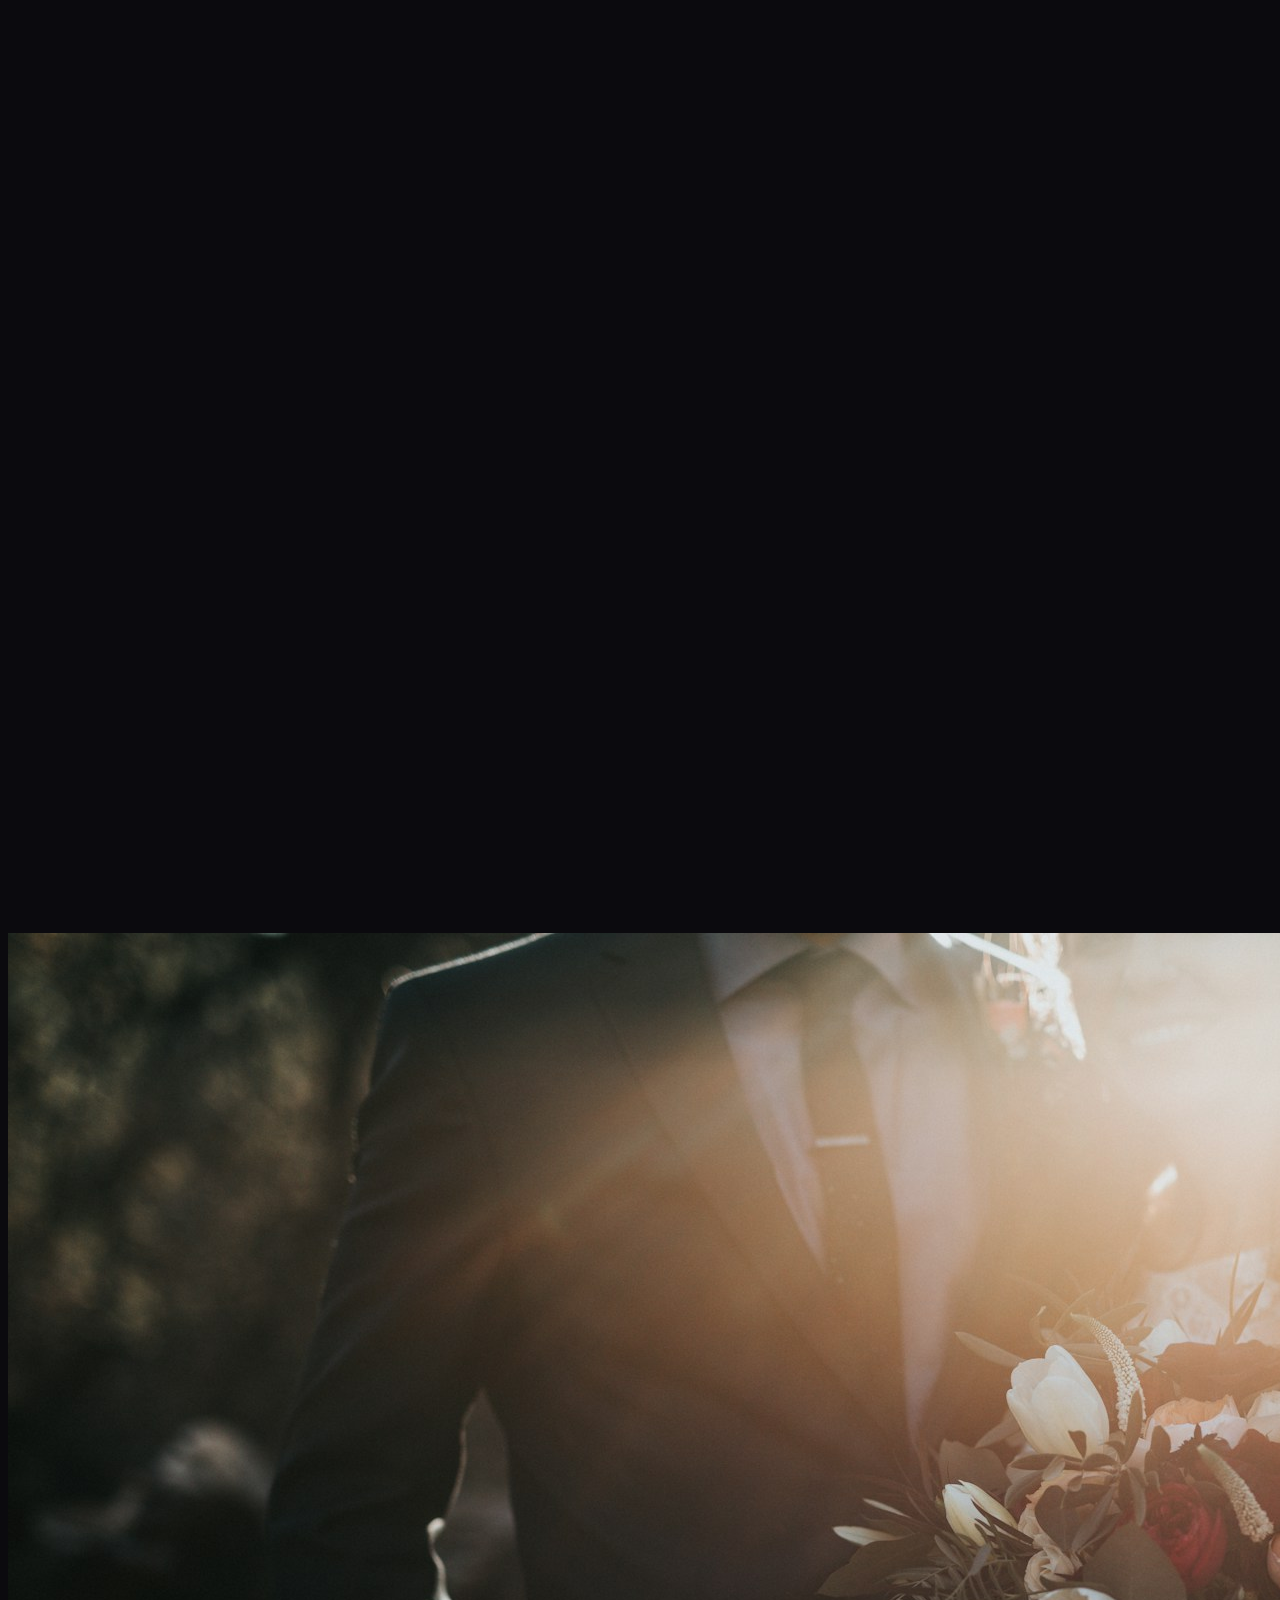
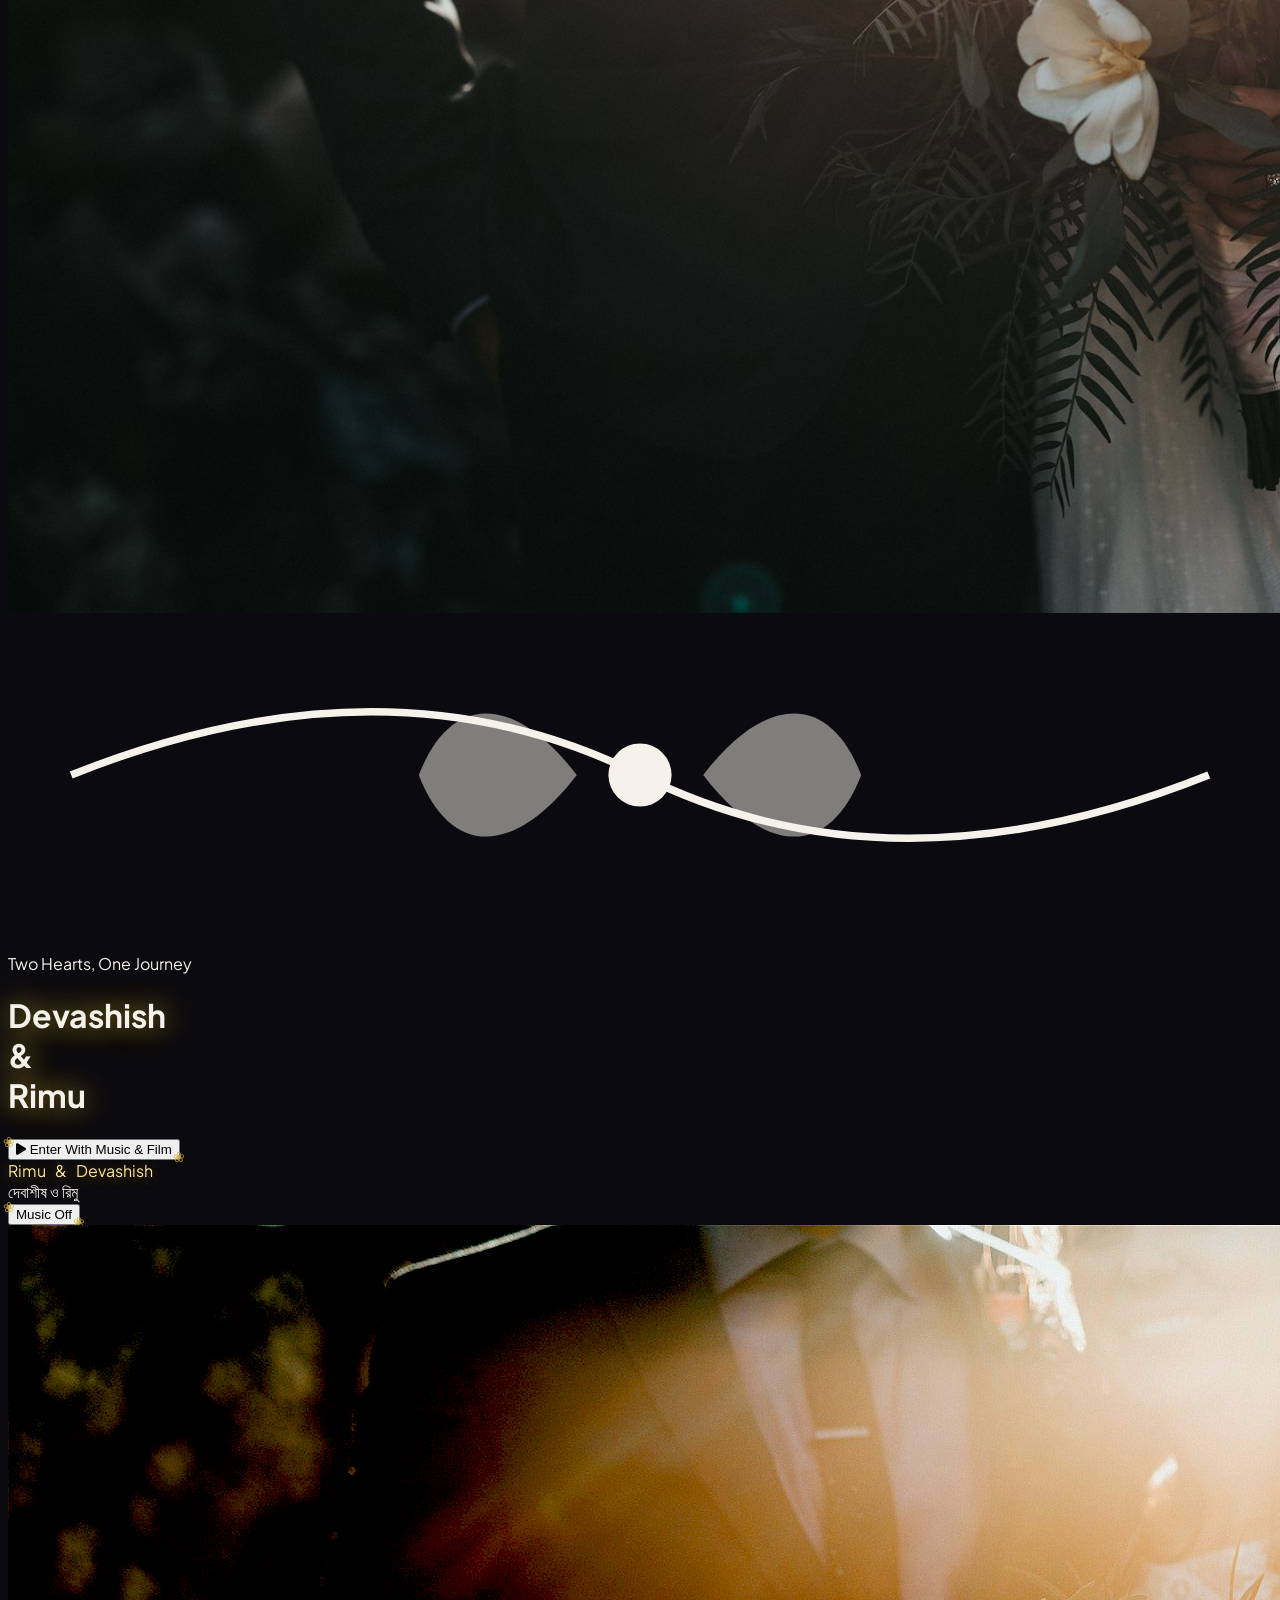
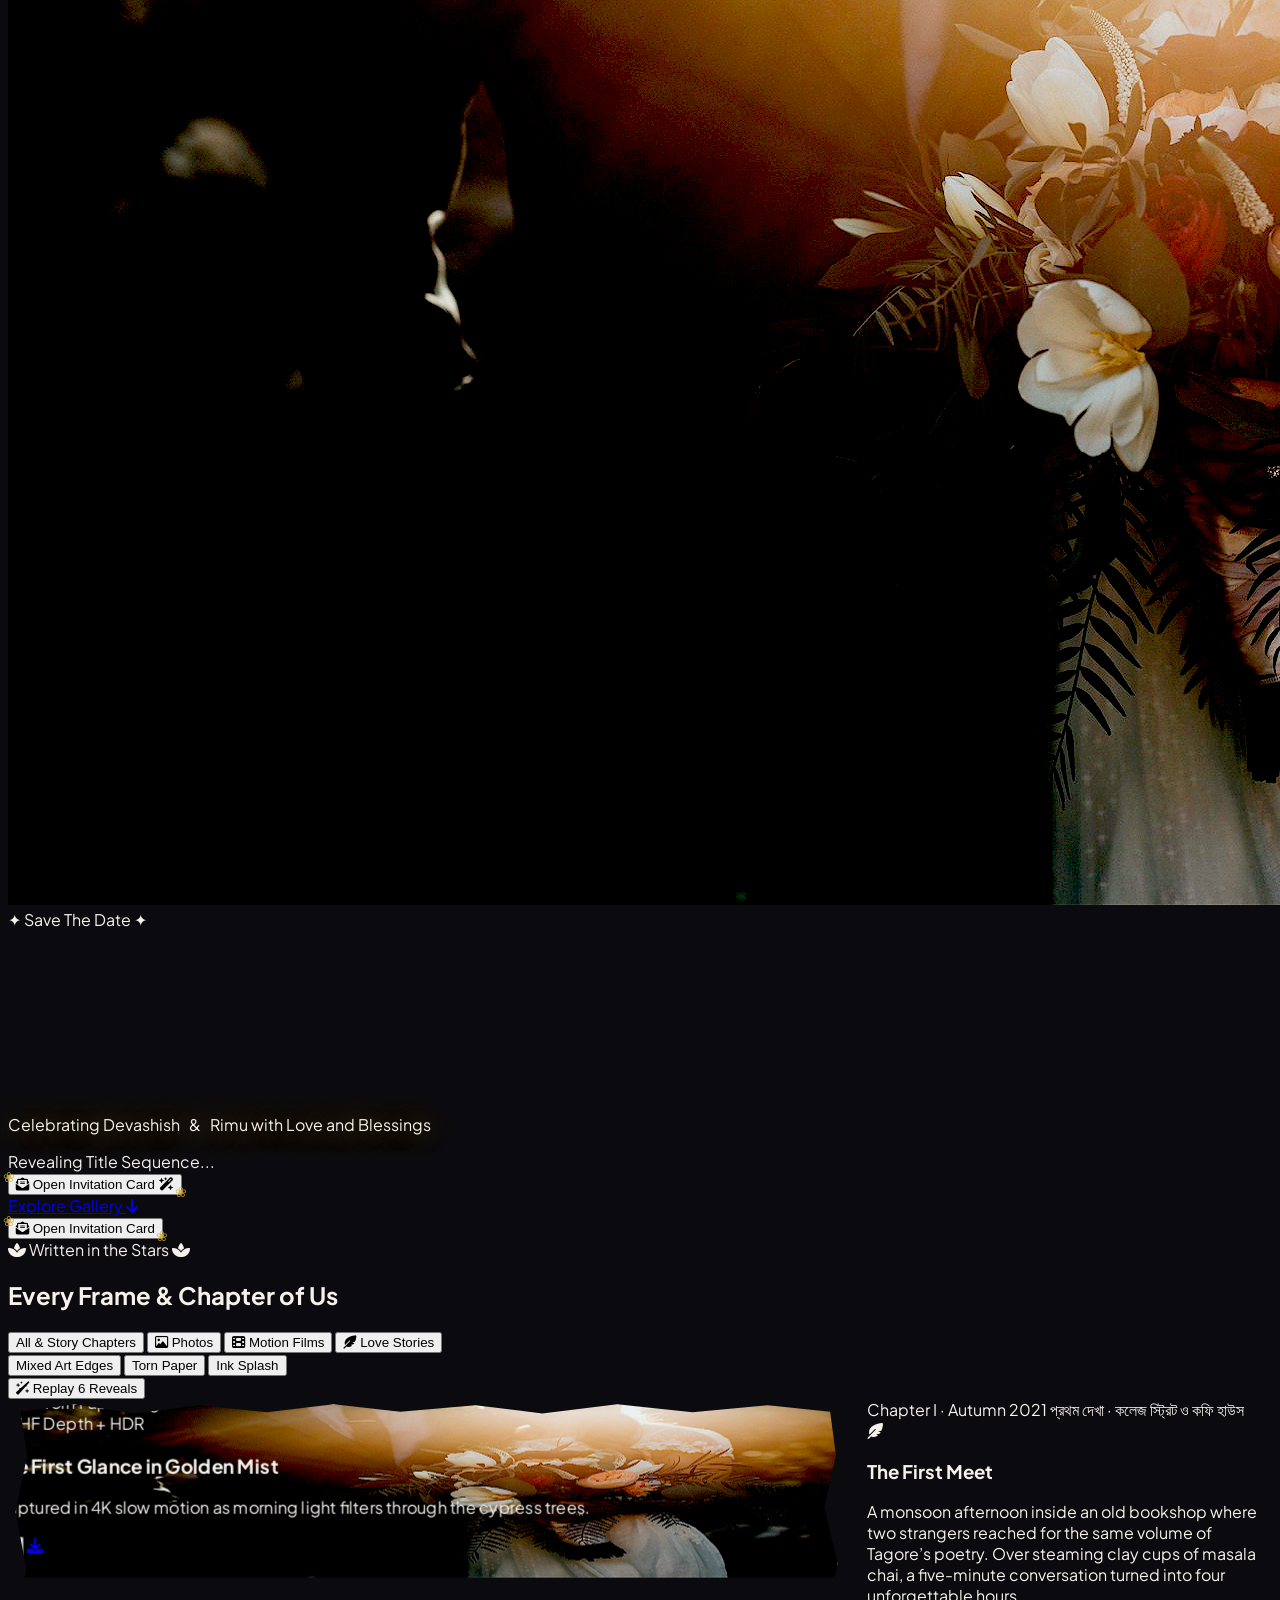
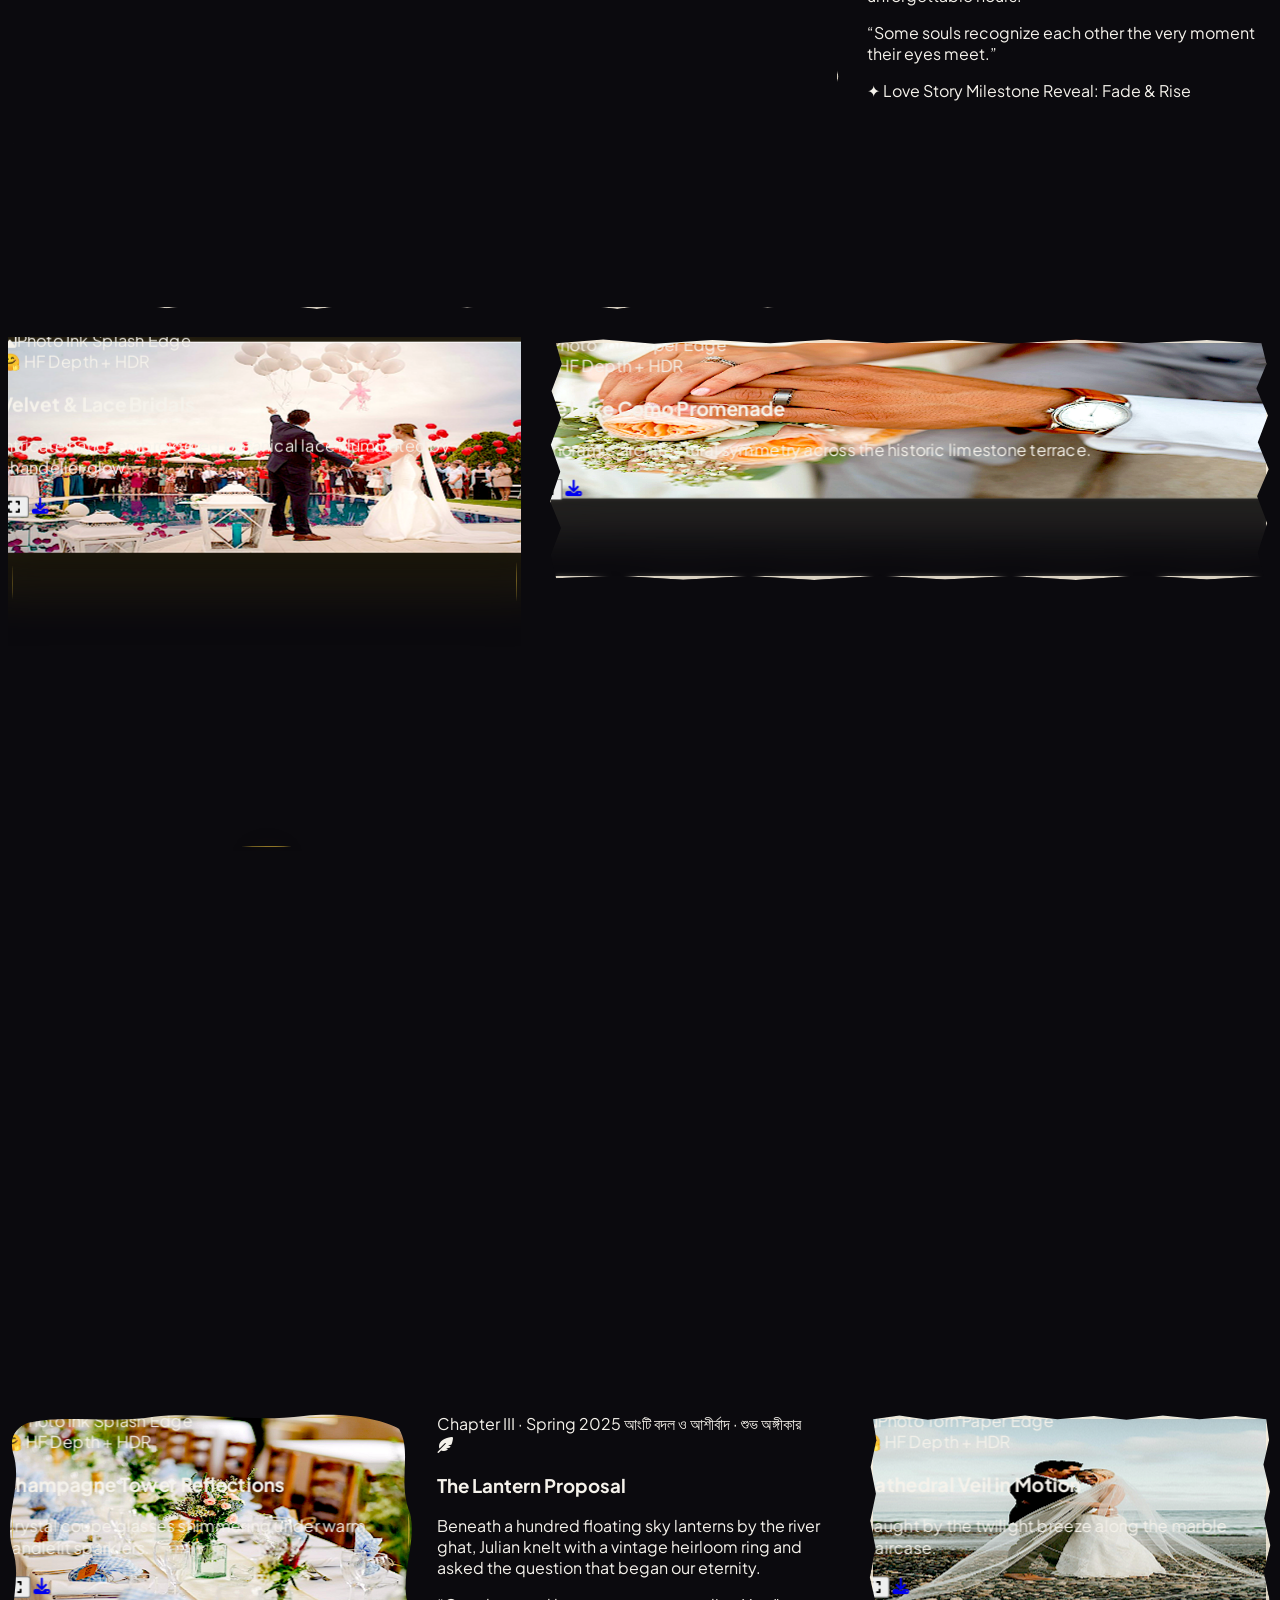
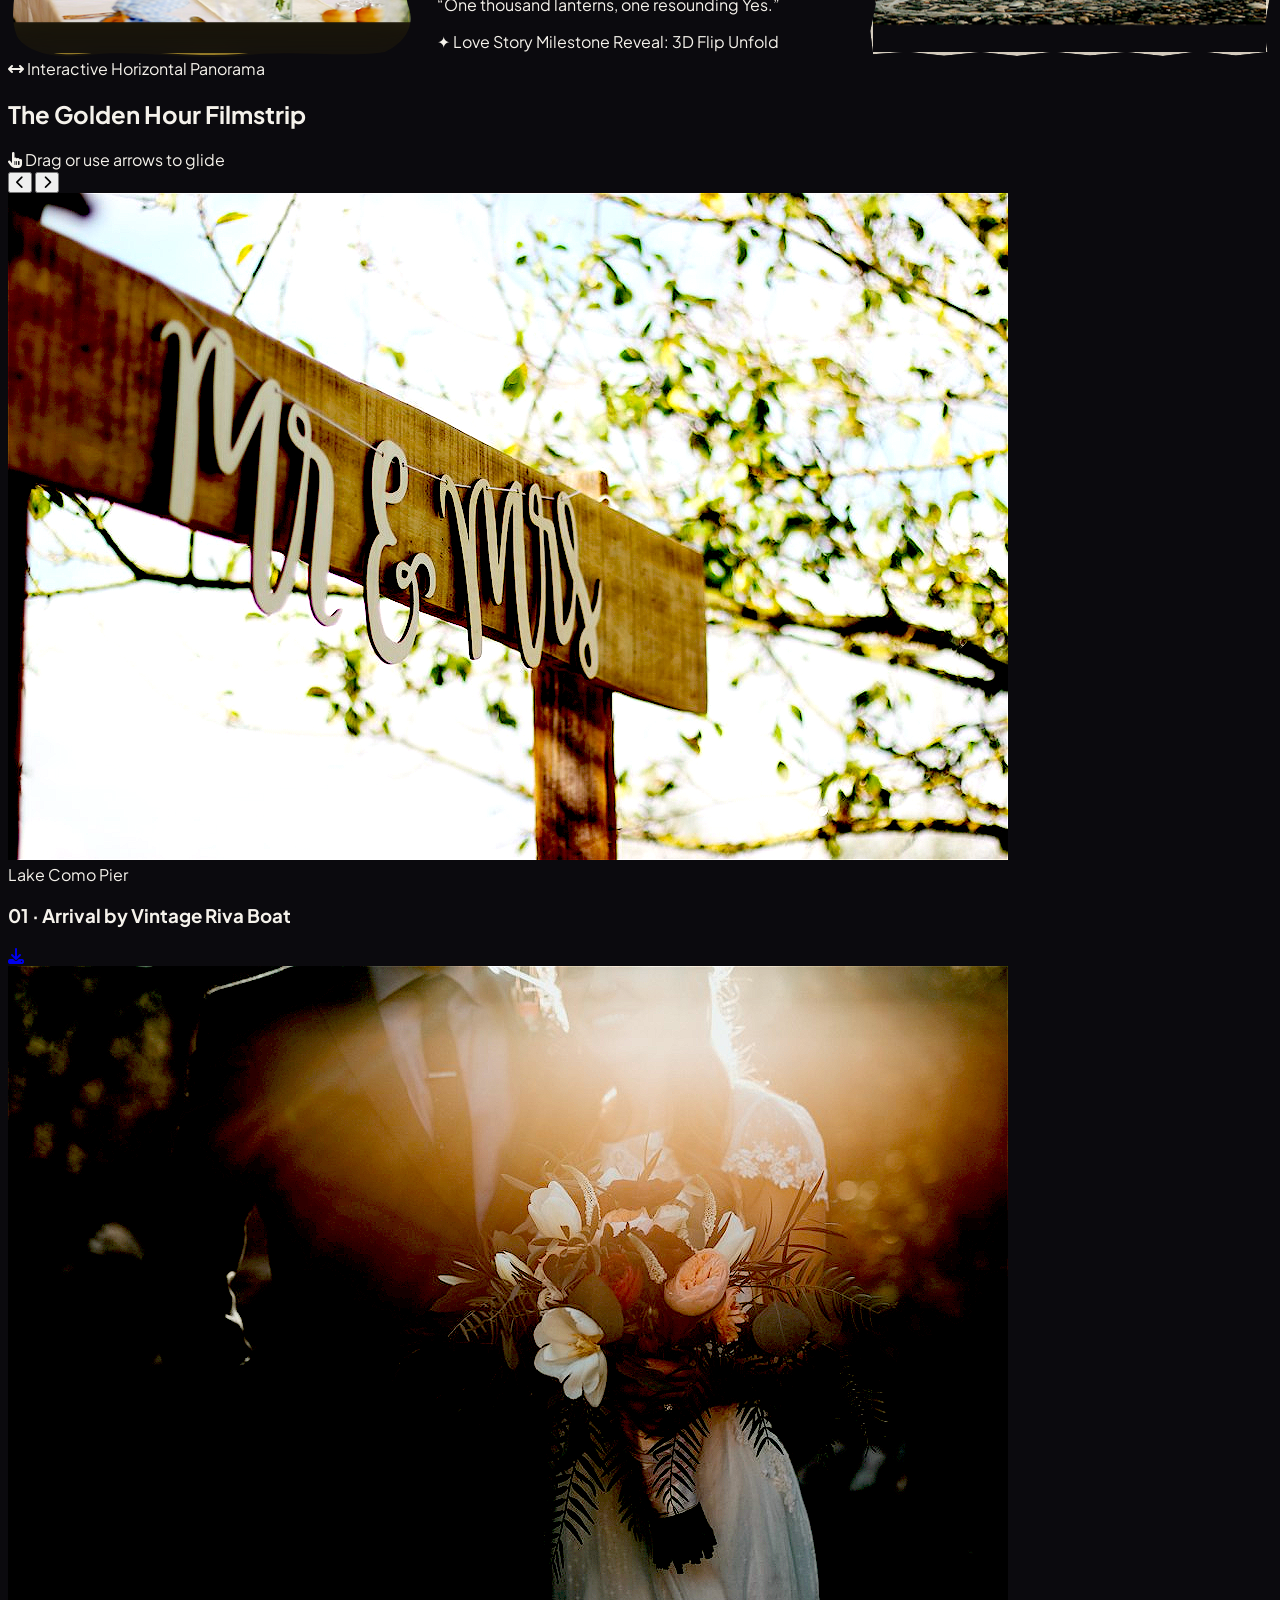
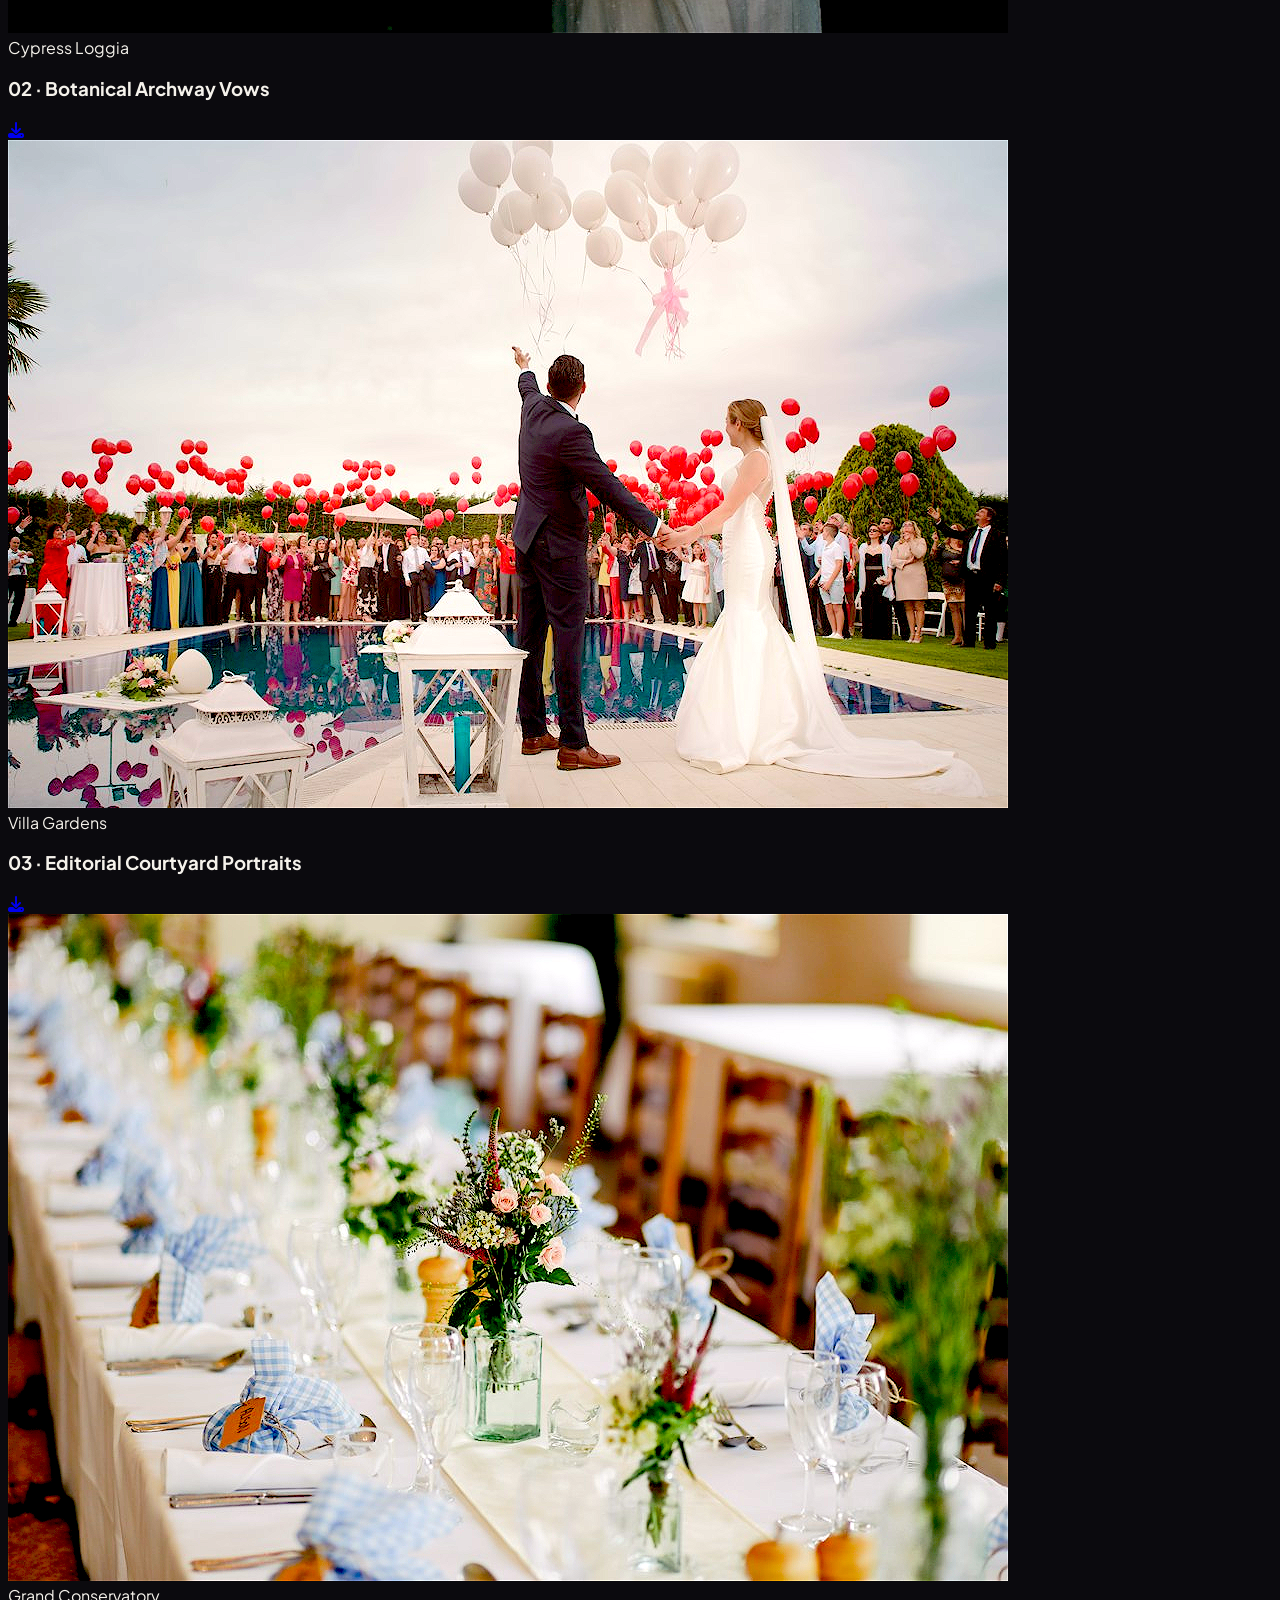
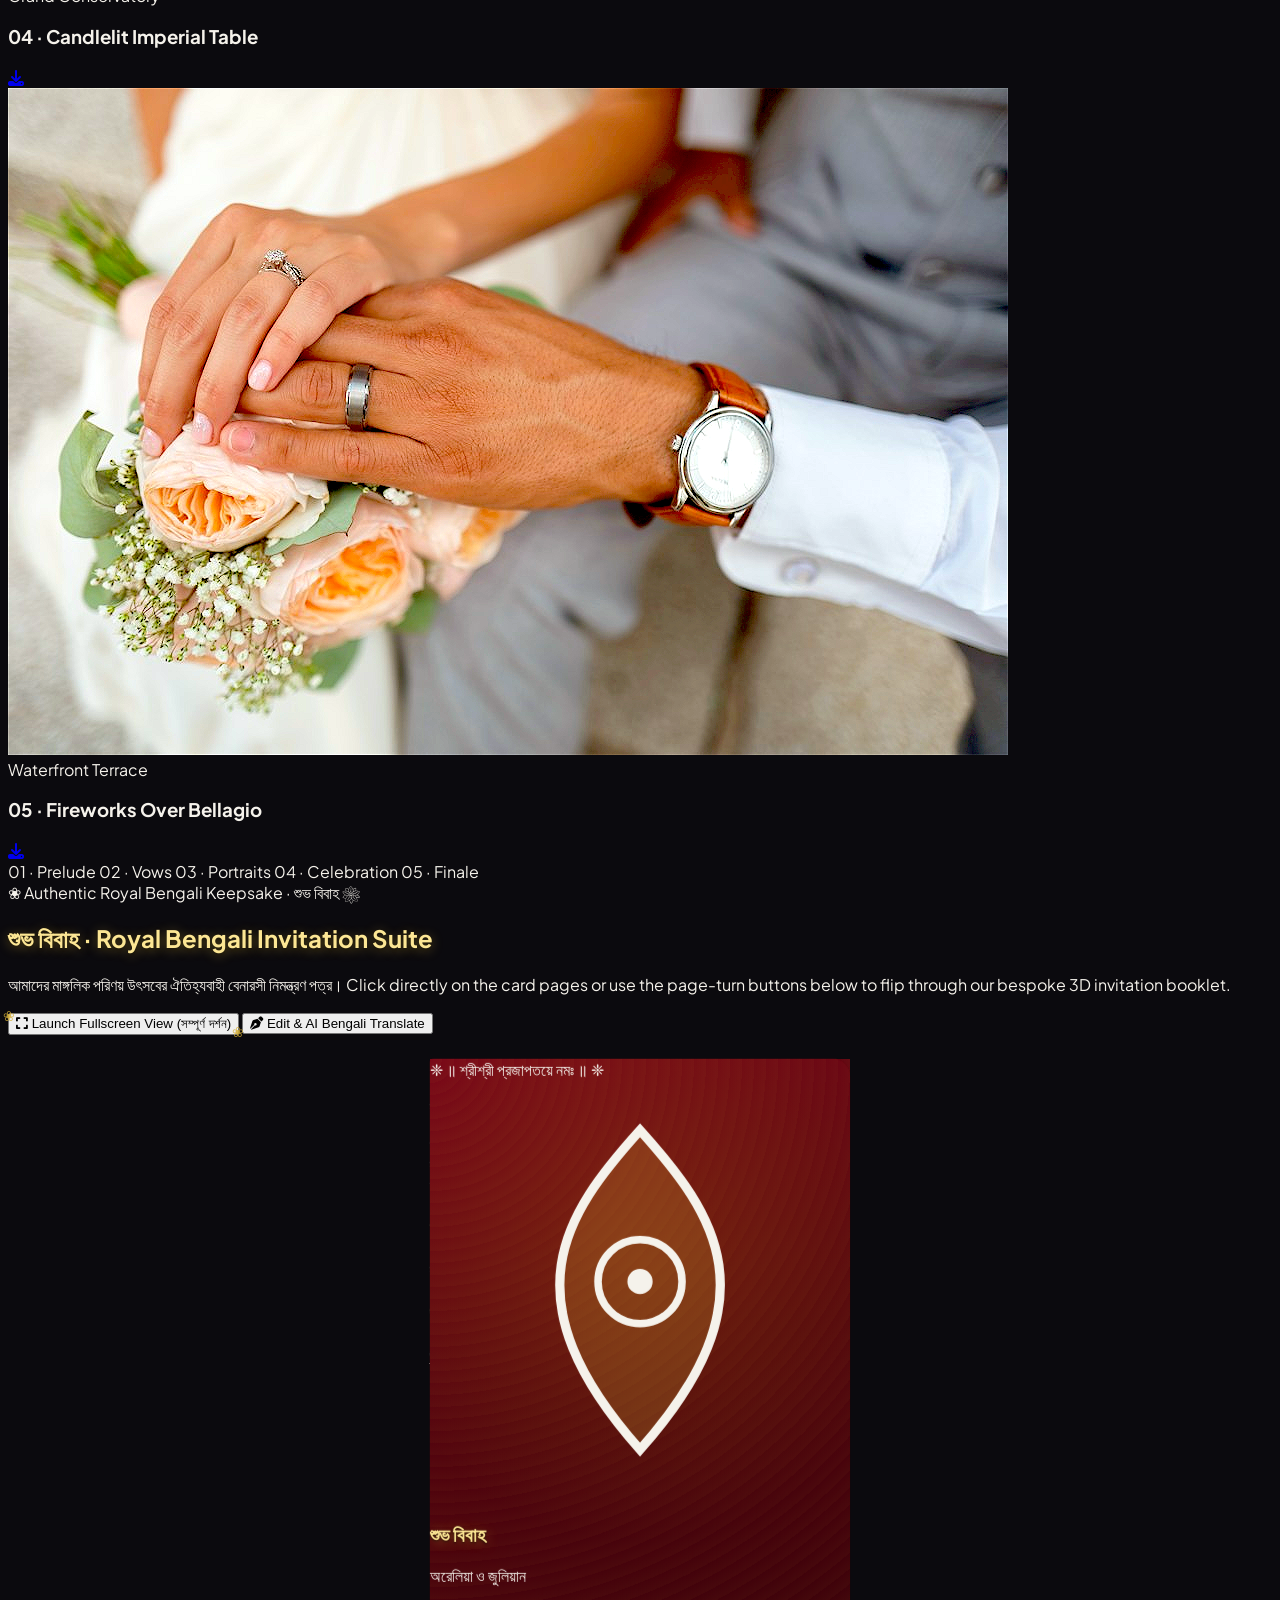
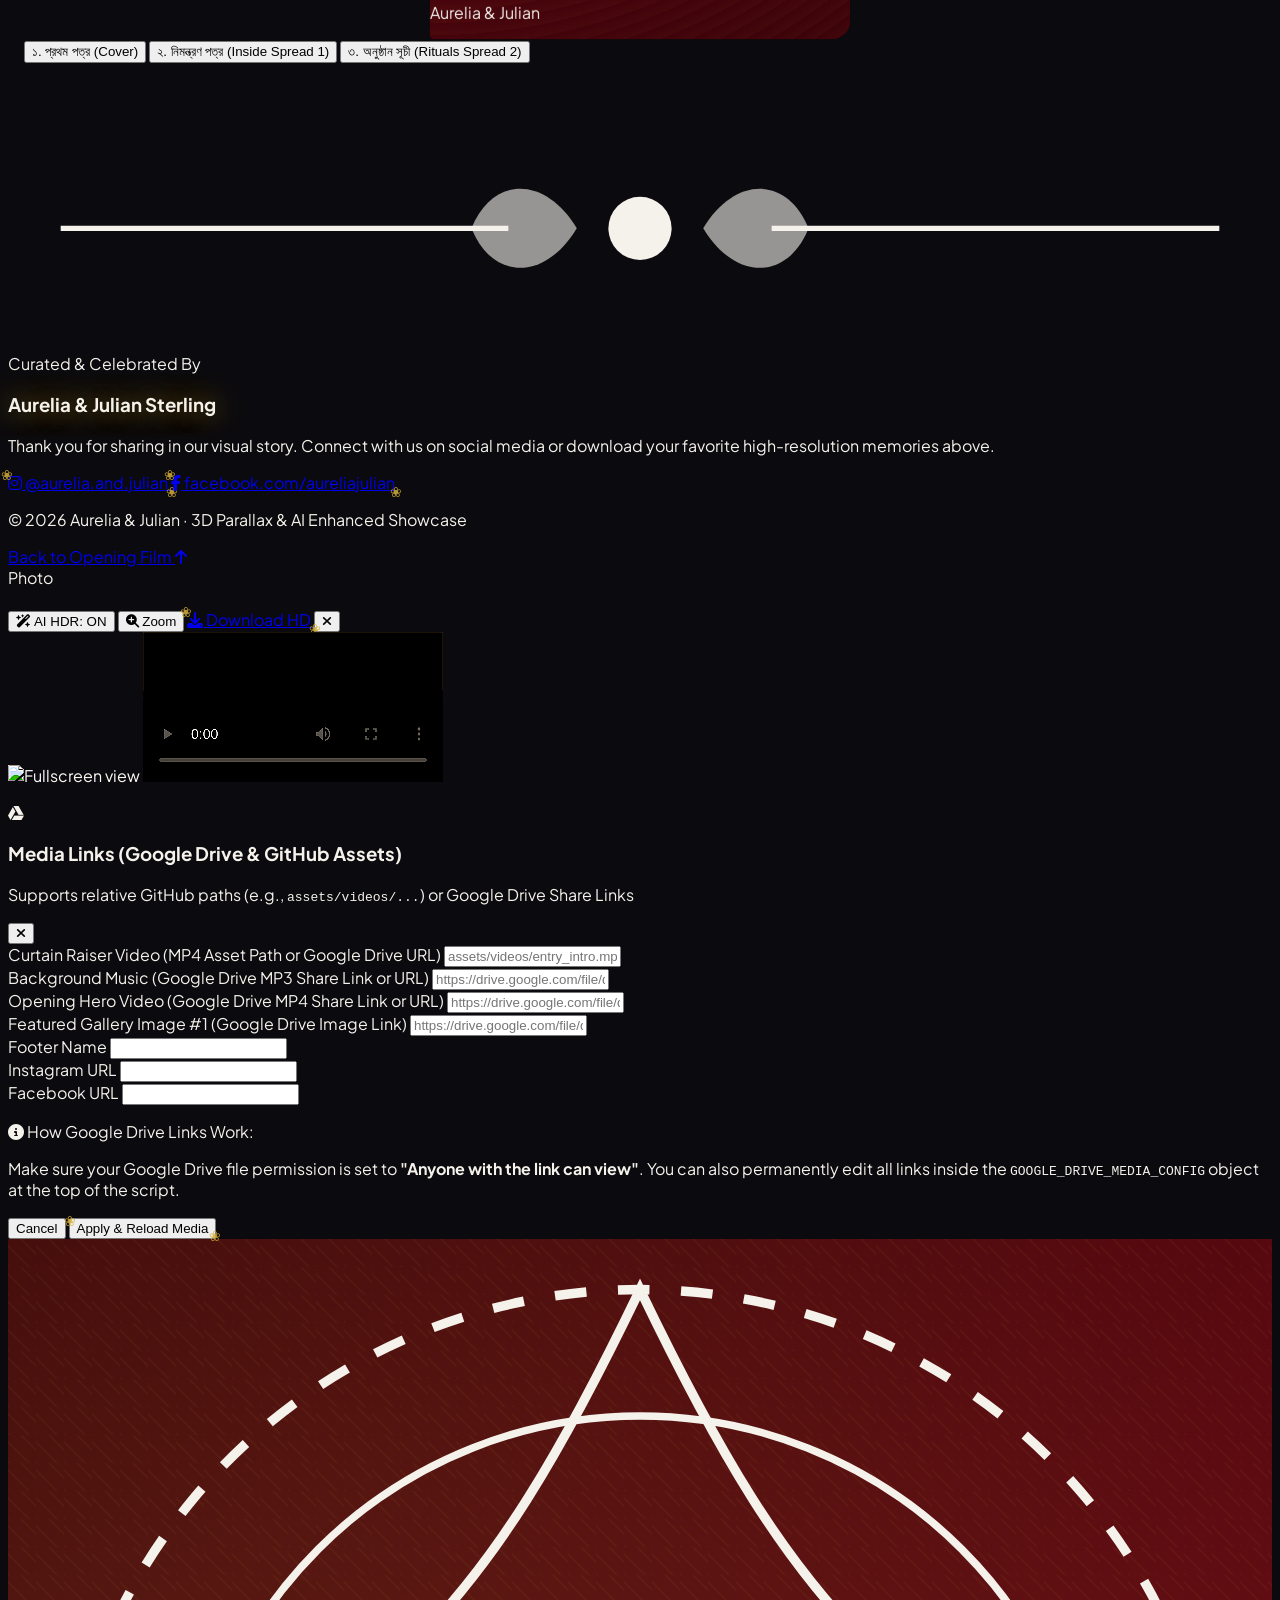
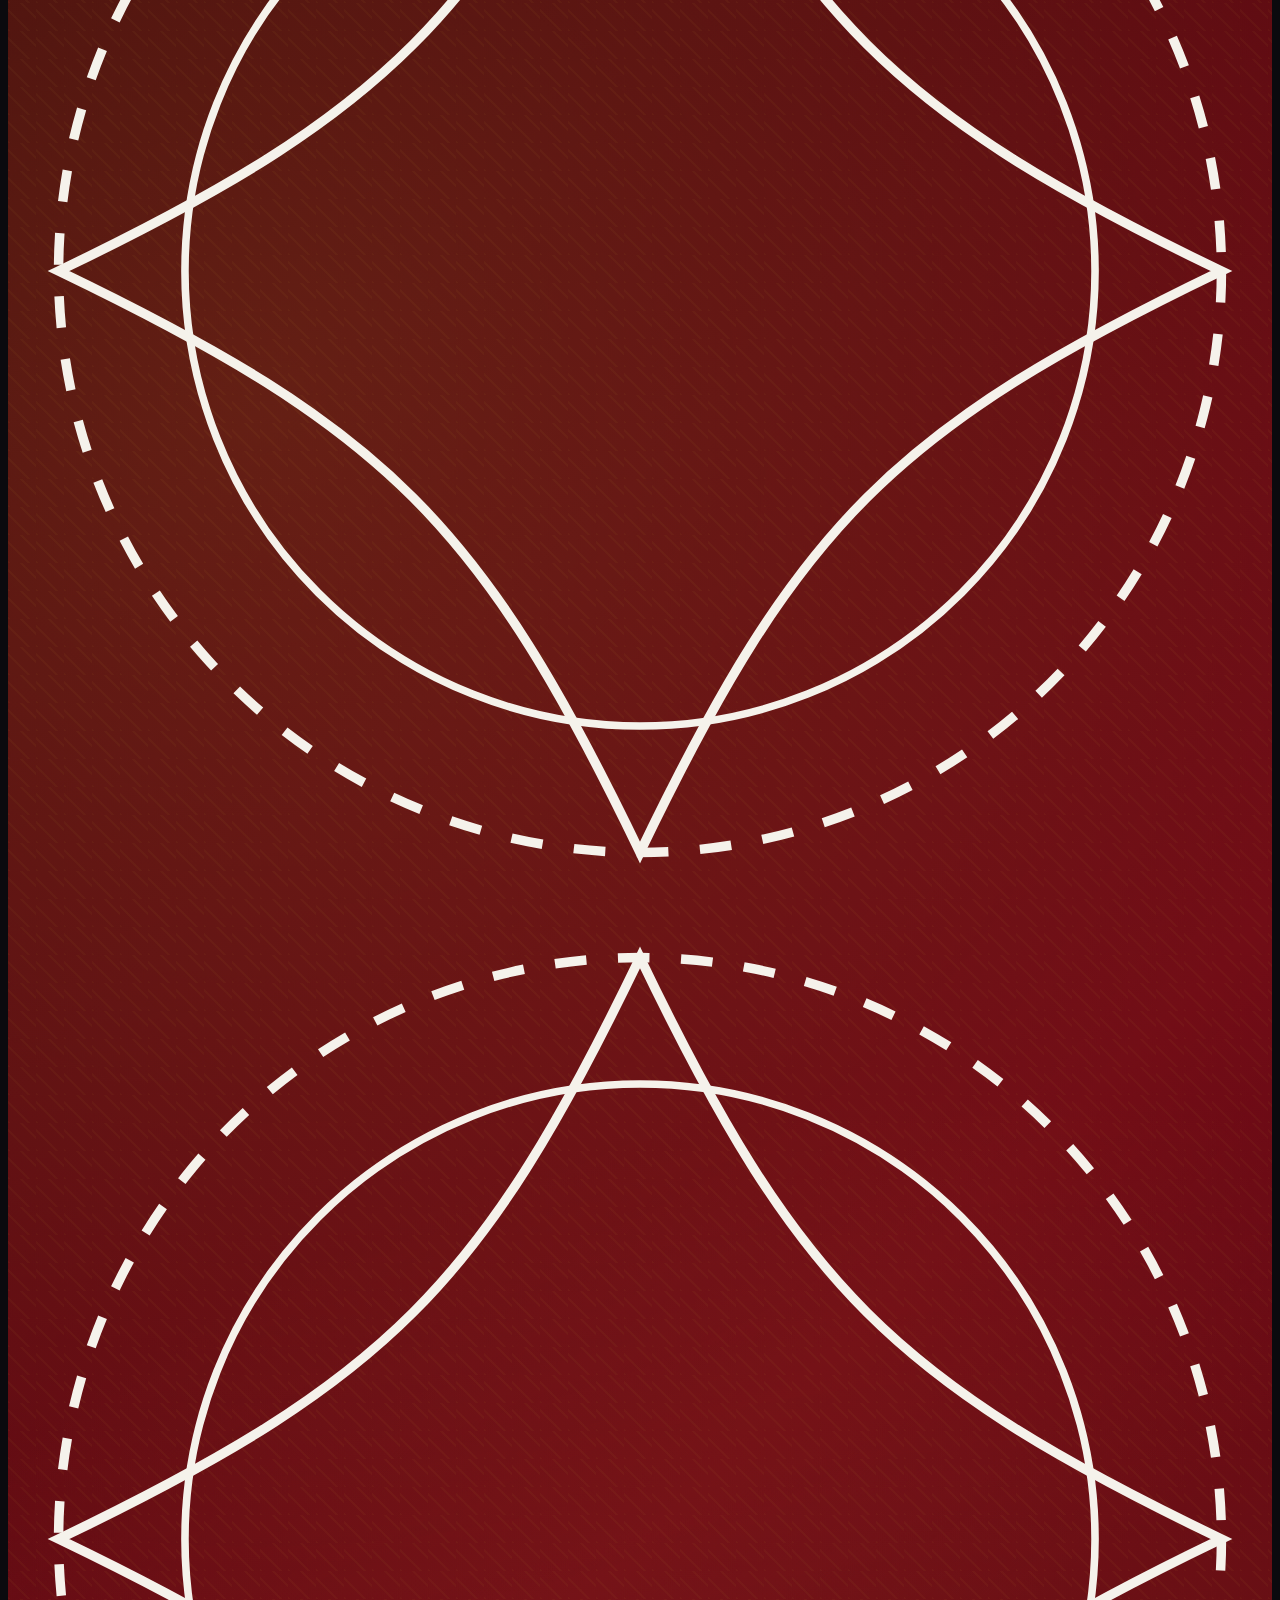
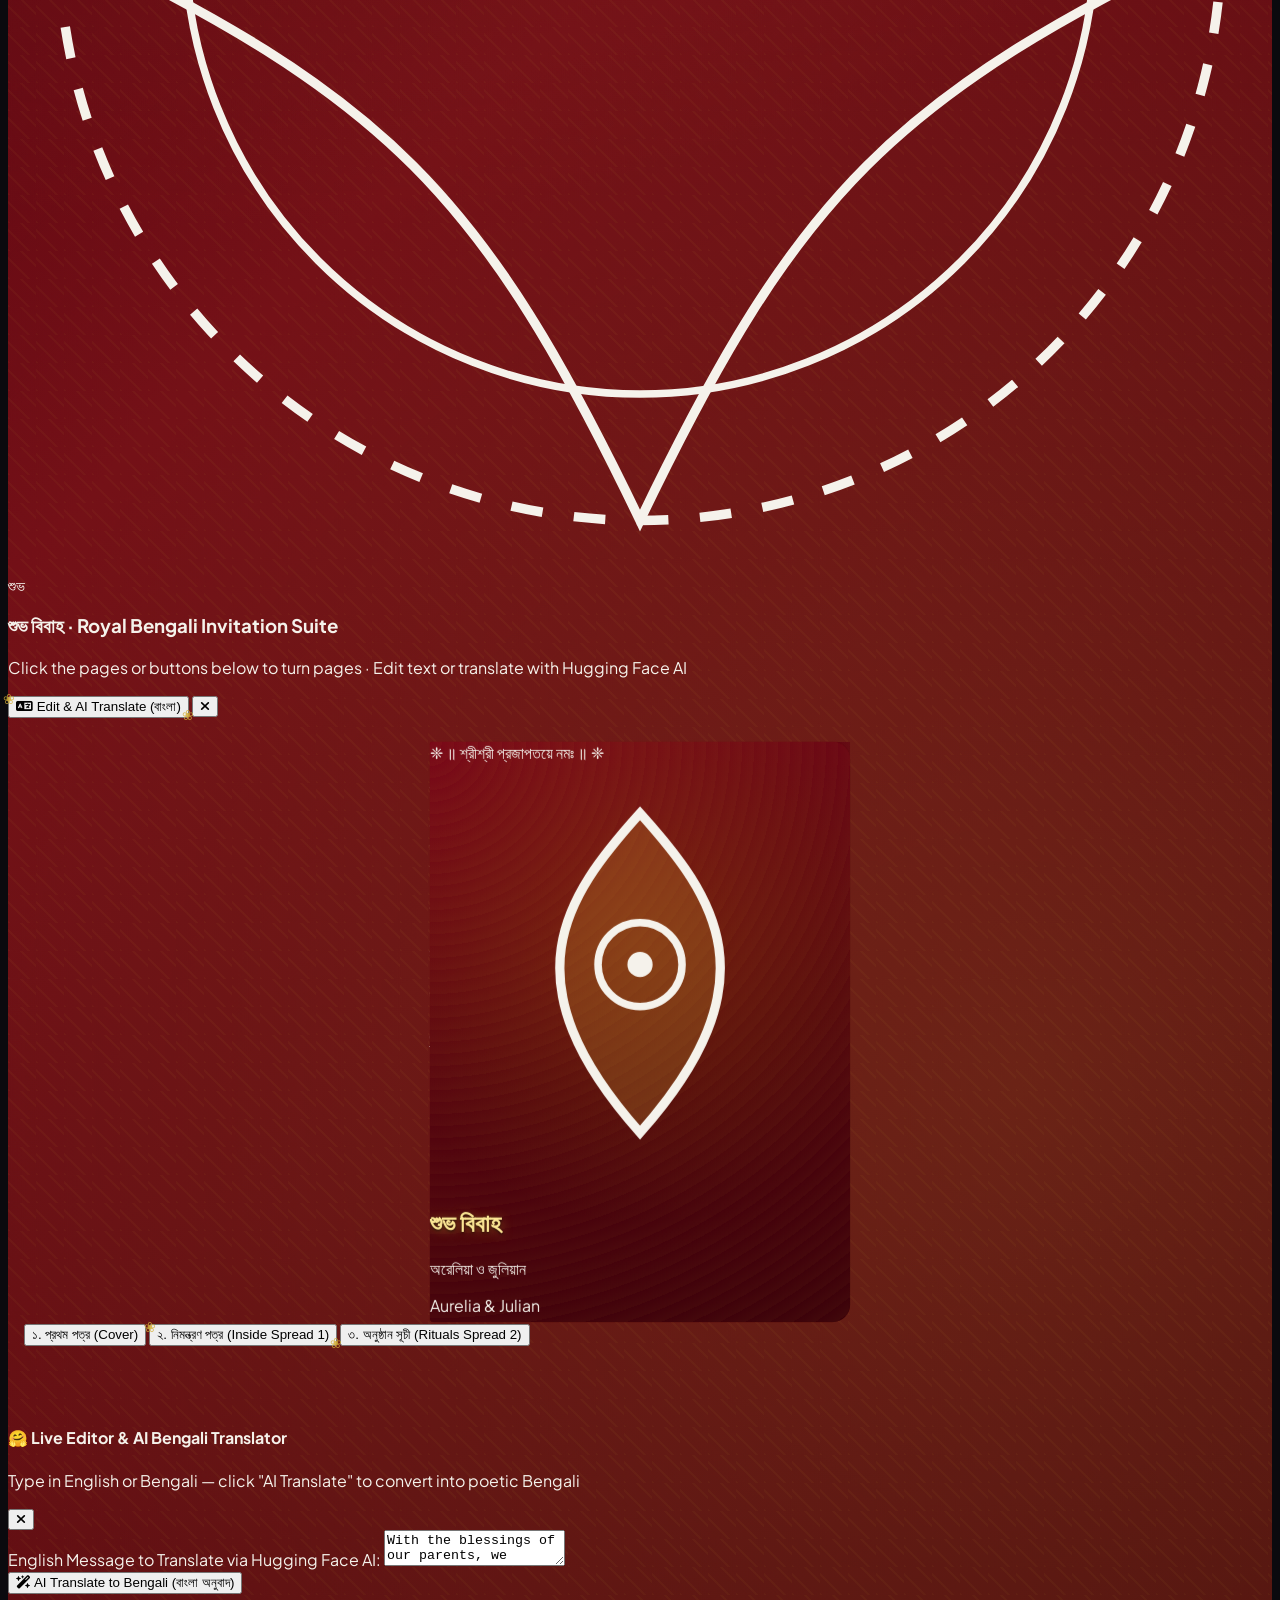
==== commit d7d061ba: "Show entry_intro.mp4 video on curtain raiser welcome page background and add new media assets" ====
--- a/index.html
+++ b/index.html
@@ -507,27 +507,46 @@
   <!-- =========================================================================
        WEBSITE INTRO PRELOADER CURTAIN
        ========================================================================= -->
-  <div id="introPreloader" class="fixed inset-0 z-50 bg-obsidian flex flex-col items-center justify-center transition-all duration-1000">
-    <!-- Decorative Floral SVG Top -->
-    <svg class="w-48 h-12 text-gold-400/80 mb-4 animate-pulse" viewBox="0 0 200 50" fill="none">
-      <path d="M10 25 Q60 5 100 25 T190 25" stroke="currentColor" stroke-width="1.2" fill="none"/>
-      <circle cx="100" cy="25" r="5" fill="currentColor"/>
-      <path d="M90 25 C80 12, 70 12, 65 25 C70 38, 80 38, 90 25 Z" fill="currentColor" opacity="0.5"/>
-      <path d="M110 25 C120 12, 130 12, 135 25 C130 38, 120 38, 110 25 Z" fill="currentColor" opacity="0.5"/>
-    </svg>
-
-    <p class="text-xs uppercase tracking-[0.45em] text-gold-300/80 mb-3">Two Hearts, One Journey</p><br/>	
-    <h1 class="font-script text-5xl sm:text-7xl text-gold-200 script-glow mb-6 text-center">Devashish<br/>&amp;</br>Rimu</h1>
-
-    <!-- Loading Progress Bar -->
-    <div class="w-56 h-[2px] bg-white/10 rounded-full overflow-hidden mb-8">
-      <div id="preloaderBar" class="h-full bg-gradient-to-r from-gold-500 via-gold-300 to-gold-500 w-0 transition-all duration-300"></div>
+  <div id="introPreloader" class="fixed inset-0 z-50 bg-obsidian overflow-hidden flex flex-col items-center justify-center transition-all duration-1000">
+    <!-- Fullscreen Curtain Raiser Background Video -->
+    <video
+      id="curtainBgVideo"
+      class="absolute inset-0 w-full h-full object-cover scale-105 transition-all duration-1000"
+      autoplay
+      muted
+      loop
+      playsinline
+      poster="assets/images/invitation/poster.jpg"
+    >
+      <source src="assets/videos/entry_intro.mp4" type="video/mp4" />
+    </video>
+
+    <!-- Ambient Dark Luxury Overlay / Vignette to ensure text, couple name and button pop vibrantly -->
+    <div class="absolute inset-0 bg-gradient-to-b from-obsidian/85 via-obsidian/60 to-obsidian/90 pointer-events-none"></div>
+
+    <!-- Foreground Content -->
+    <div class="relative z-10 flex flex-col items-center justify-center text-center px-4 max-w-xl mx-auto">
+      <!-- Decorative Floral SVG Top -->
+      <svg class="w-48 h-12 text-gold-400/80 mb-3 animate-pulse" viewBox="0 0 200 50" fill="none">
+        <path d="M10 25 Q60 5 100 25 T190 25" stroke="currentColor" stroke-width="1.2" fill="none"/>
+        <circle cx="100" cy="25" r="5" fill="currentColor"/>
+        <path d="M90 25 C80 12, 70 12, 65 25 C70 38, 80 38, 90 25 Z" fill="currentColor" opacity="0.5"/>
+        <path d="M110 25 C120 12, 130 12, 135 25 C130 38, 120 38, 110 25 Z" fill="currentColor" opacity="0.5"/>
+      </svg>
+
+      <p class="text-xs uppercase tracking-[0.45em] text-gold-300/90 mb-2 drop-shadow-[0_2px_10px_rgba(0,0,0,0.85)]">Two Hearts, One Journey</p>
+      <h1 class="font-script text-5xl sm:text-7xl text-gold-200 script-glow mb-5 text-center drop-shadow-[0_4px_25px_rgba(0,0,0,0.95)]">Devashish<br/>&amp;<br/>Rimu</h1>
+
+      <!-- Loading Progress Bar (Tracks Video Playback Time) -->
+      <div class="w-56 sm:w-64 h-[3px] bg-white/20 rounded-full overflow-hidden mb-7 backdrop-blur-sm shadow-inner">
+        <div id="preloaderBar" class="h-full bg-gradient-to-r from-gold-500 via-gold-300 to-gold-500 w-0 transition-all duration-200"></div>
+      </div>
+
+      <button id="enterExperienceBtn" class="floral-btn px-8 py-3.5 rounded-full bg-gradient-to-r from-gold-500/35 via-gold-400/45 to-gold-500/35 backdrop-blur-md border border-gold-400/70 text-gold-100 text-xs uppercase tracking-[0.28em] hover:bg-gold-400 hover:text-obsidian transition-all duration-500 shadow-[0_0_35px_rgba(212,175,55,0.4)] flex items-center gap-3 cursor-pointer">
+        <i class="fa-solid fa-play text-[10px]"></i>
+        <span>Enter With Music &amp; Film</span>
+      </button>
     </div>
-
-    <button id="enterExperienceBtn" class="floral-btn px-8 py-3.5 rounded-full bg-gradient-to-r from-gold-500/30 via-gold-400/40 to-gold-500/30 border border-gold-400/60 text-gold-100 text-xs uppercase tracking-[0.28em] hover:bg-gold-400 hover:text-obsidian transition-all duration-500 shadow-[0_0_30px_rgba(212,175,55,0.3)] flex items-center gap-3">
-      <i class="fa-solid fa-play text-[10px]"></i>
-      <span>Enter With Music &amp; Film</span>
-    </button>
   </div>
 
   <!-- =========================================================================
@@ -1085,6 +1104,11 @@
       </div>
 
       <div class="space-y-4 text-xs">
+        <div>
+          <label class="block text-gold-200 uppercase tracking-wider mb-1">Curtain Raiser Video (MP4 Asset Path or Google Drive URL)</label>
+          <input id="inputCurtainVideoUrl" type="text" class="w-full bg-obsidian border border-white/20 rounded-lg px-3.5 py-2.5 text-white focus:border-gold-400 focus:outline-none" placeholder="assets/videos/entry_intro.mp4" />
+        </div>
+
         <div>
           <label class="block text-gold-200 uppercase tracking-wider mb-1">Background Music (Google Drive MP3 Share Link or URL)</label>
           <input id="inputMusicUrl" type="text" class="w-full bg-obsidian border border-white/20 rounded-lg px-3.5 py-2.5 text-white focus:border-gold-400 focus:outline-none" placeholder="https://drive.google.com/file/d/YOUR_AUDIO_FILE_ID/view?usp=sharing" />
@@ -1503,6 +1527,9 @@
       instagramHandle: "@aurelia.and.julian",
       facebookUrl: "https://facebook.com",
       facebookHandle: "facebook.com/aureliajulian",
+
+      // Curtain Raiser Video (Background for opening welcome curtain)
+      curtainVideoDriveLink: "assets/videos/entry_intro.mp4",
 
       // Background Music (Local asset relative path, or Google Drive link)
       backgroundMusicDriveLink: "assets/audio/background-music.mp3",
@@ -1741,24 +1768,43 @@
       initHorizontalDragScroll();
       initFallingPetalsCanvas();
 
-      // Animate Preloader Bar
+      // Animate Preloader Bar tracking Curtain Video
       const bar = document.getElementById('preloaderBar');
-      setTimeout(() => { bar.style.width = '100%'; }, 100);
+      const curtainVid = document.getElementById('curtainBgVideo');
+
+      if (curtainVid) {
+        curtainVid.addEventListener('timeupdate', () => {
+          if (curtainVid.duration && bar) {
+            const pct = Math.min(100, Math.round((curtainVid.currentTime / curtainVid.duration) * 100));
+            bar.style.width = pct + '%';
+          }
+        });
+      } else if (bar) {
+        setTimeout(() => { bar.style.width = '100%'; }, 100);
+      }
 
       document.getElementById('enterExperienceBtn').addEventListener('click', () => {
         dismissPreloaderAndStartIntro(true);
       });
 
-      // Also allow automatic dismissal after 2.4s if user doesn't click
+      // Allow automatic smooth transition after the intro video completes (~8s) if user doesn't click
       setTimeout(() => {
         const preloader = document.getElementById('introPreloader');
         if (preloader && !preloader.classList.contains('opacity-0')) {
           dismissPreloaderAndStartIntro(false);
         }
-      }, 2600);
+      }, 8200);
     });
 
     function initMediaSources() {
+      // Curtain Raiser Video
+      const curtainVid = document.getElementById('curtainBgVideo');
+      if (curtainVid) {
+        curtainVid.src = resolveGoogleDriveUrl(GOOGLE_DRIVE_MEDIA_CONFIG.curtainVideoDriveLink || 'assets/videos/entry_intro.mp4', 'video');
+        curtainVid.load();
+        curtainVid.play().catch(() => {});
+      }
+
       // Audio
       const audioEl = document.getElementById('bgMusicPlayer');
       audioEl.src = resolveGoogleDriveUrl(GOOGLE_DRIVE_MEDIA_CONFIG.backgroundMusicDriveLink, 'audio');
@@ -1790,8 +1836,16 @@
 
     function dismissPreloaderAndStartIntro(withAudio) {
       const preloader = document.getElementById('introPreloader');
+      const curtainVideo = document.getElementById('curtainBgVideo');
+      if (!preloader || preloader.classList.contains('opacity-0')) return;
+
       preloader.classList.add('opacity-0', 'pointer-events-none');
-      setTimeout(() => { preloader.style.display = 'none'; }, 1000);
+      setTimeout(() => {
+        preloader.style.display = 'none';
+        if (curtainVideo) {
+          curtainVideo.pause();
+        }
+      }, 1000);
 
       if (withAudio && !isMusicPlaying) {
         toggleBackgroundMusic(true);
@@ -2592,6 +2646,8 @@
        12. GOOGLE DRIVE CONFIGURATION MODAL
        ========================================================================= */
     function openDriveModal() {
+      const curtainInput = document.getElementById('inputCurtainVideoUrl');
+      if (curtainInput) curtainInput.value = GOOGLE_DRIVE_MEDIA_CONFIG.curtainVideoDriveLink || '';
       document.getElementById('inputMusicUrl').value = GOOGLE_DRIVE_MEDIA_CONFIG.backgroundMusicDriveLink;
       document.getElementById('inputHeroVideoUrl').value = GOOGLE_DRIVE_MEDIA_CONFIG.openingVideoDriveLink;
       document.getElementById('inputFirstImageUrl').value = GOOGLE_DRIVE_MEDIA_CONFIG.bentoItems[1].driveLink;
@@ -2611,6 +2667,8 @@
     }
 
     function applyDriveConfigFromModal() {
+      const curtainInput = document.getElementById('inputCurtainVideoUrl');
+      const curtainVidVal = curtainInput ? curtainInput.value.trim() : '';
       const musicVal = document.getElementById('inputMusicUrl').value.trim();
       const heroVidVal = document.getElementById('inputHeroVideoUrl').value.trim();
       const firstImgVal = document.getElementById('inputFirstImageUrl').value.trim();
@@ -2618,6 +2676,7 @@
       const igVal = document.getElementById('inputInstagram').value.trim();
       const fbVal = document.getElementById('inputFacebook').value.trim();
 
+      if (curtainVidVal) GOOGLE_DRIVE_MEDIA_CONFIG.curtainVideoDriveLink = curtainVidVal;
       if (musicVal) GOOGLE_DRIVE_MEDIA_CONFIG.backgroundMusicDriveLink = musicVal;
       if (heroVidVal) GOOGLE_DRIVE_MEDIA_CONFIG.openingVideoDriveLink = heroVidVal;
       if (firstImgVal) GOOGLE_DRIVE_MEDIA_CONFIG.bentoItems[1].driveLink = firstImgVal;
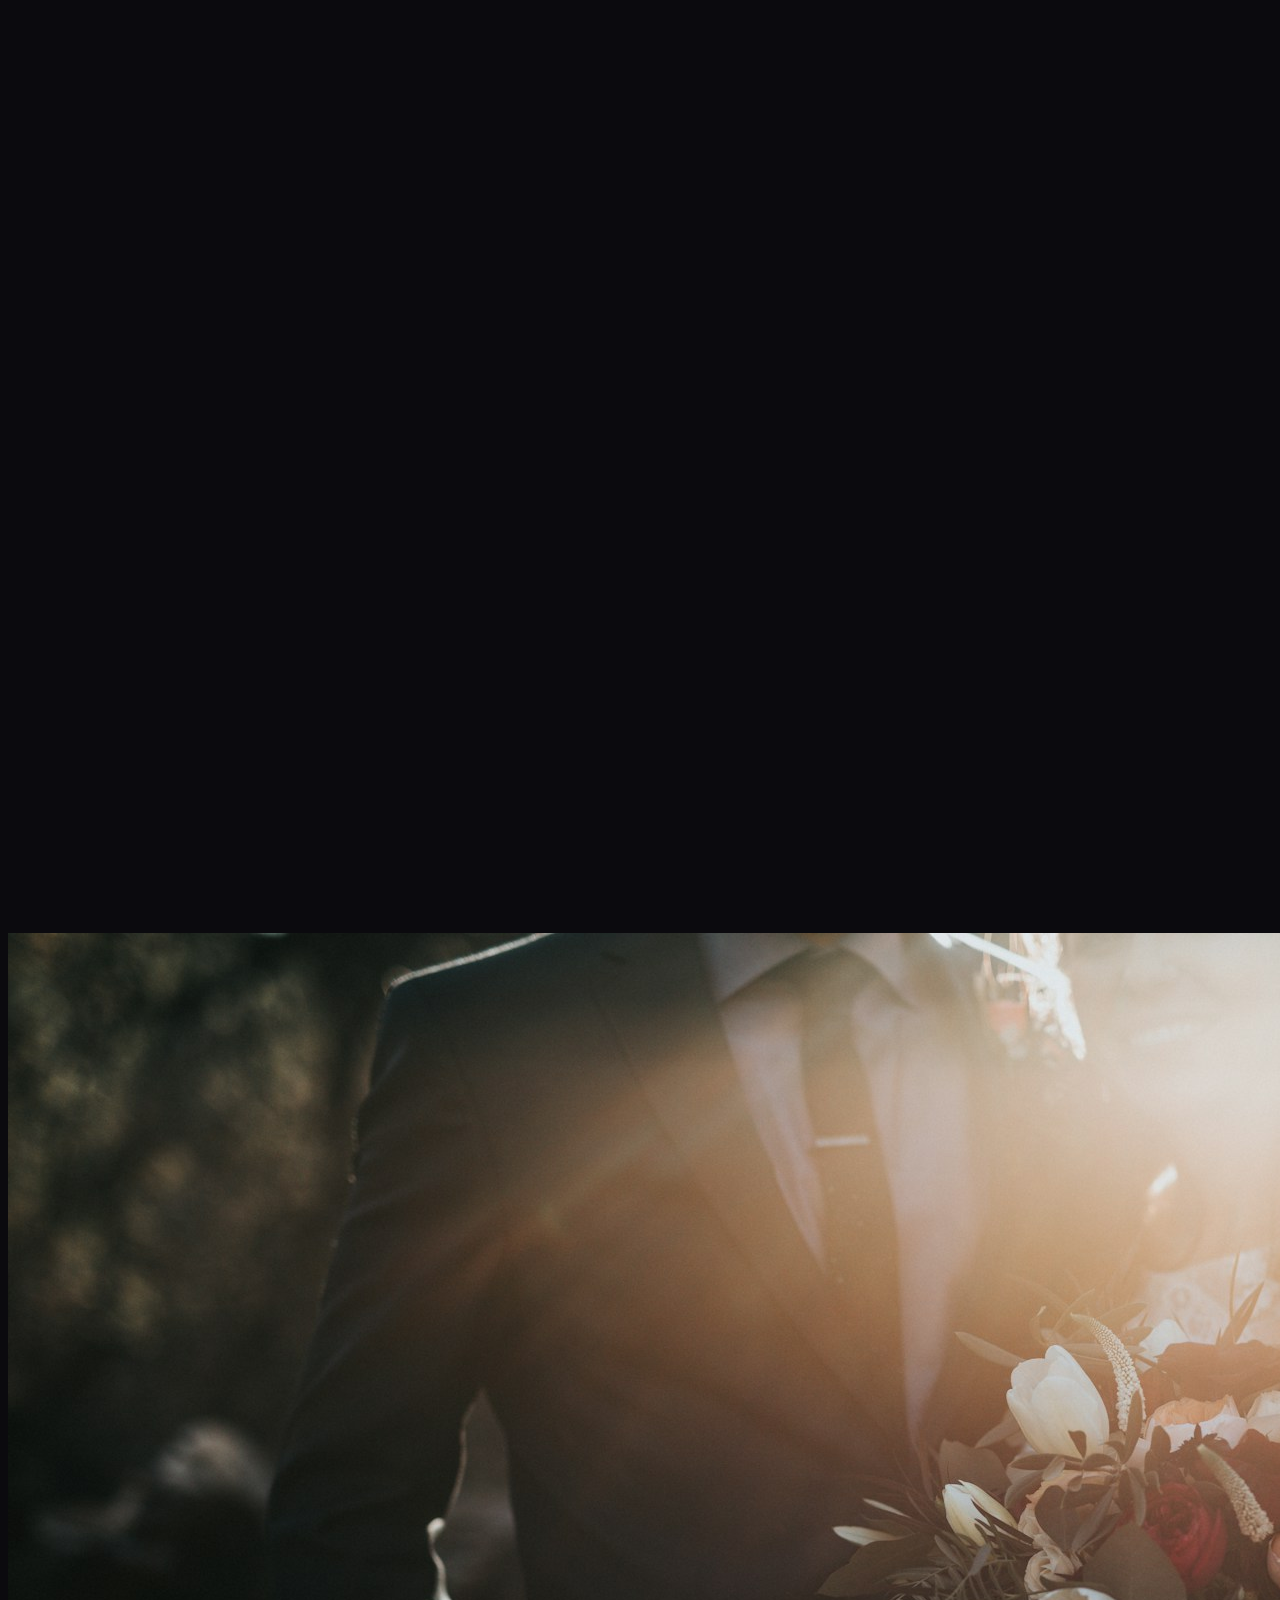
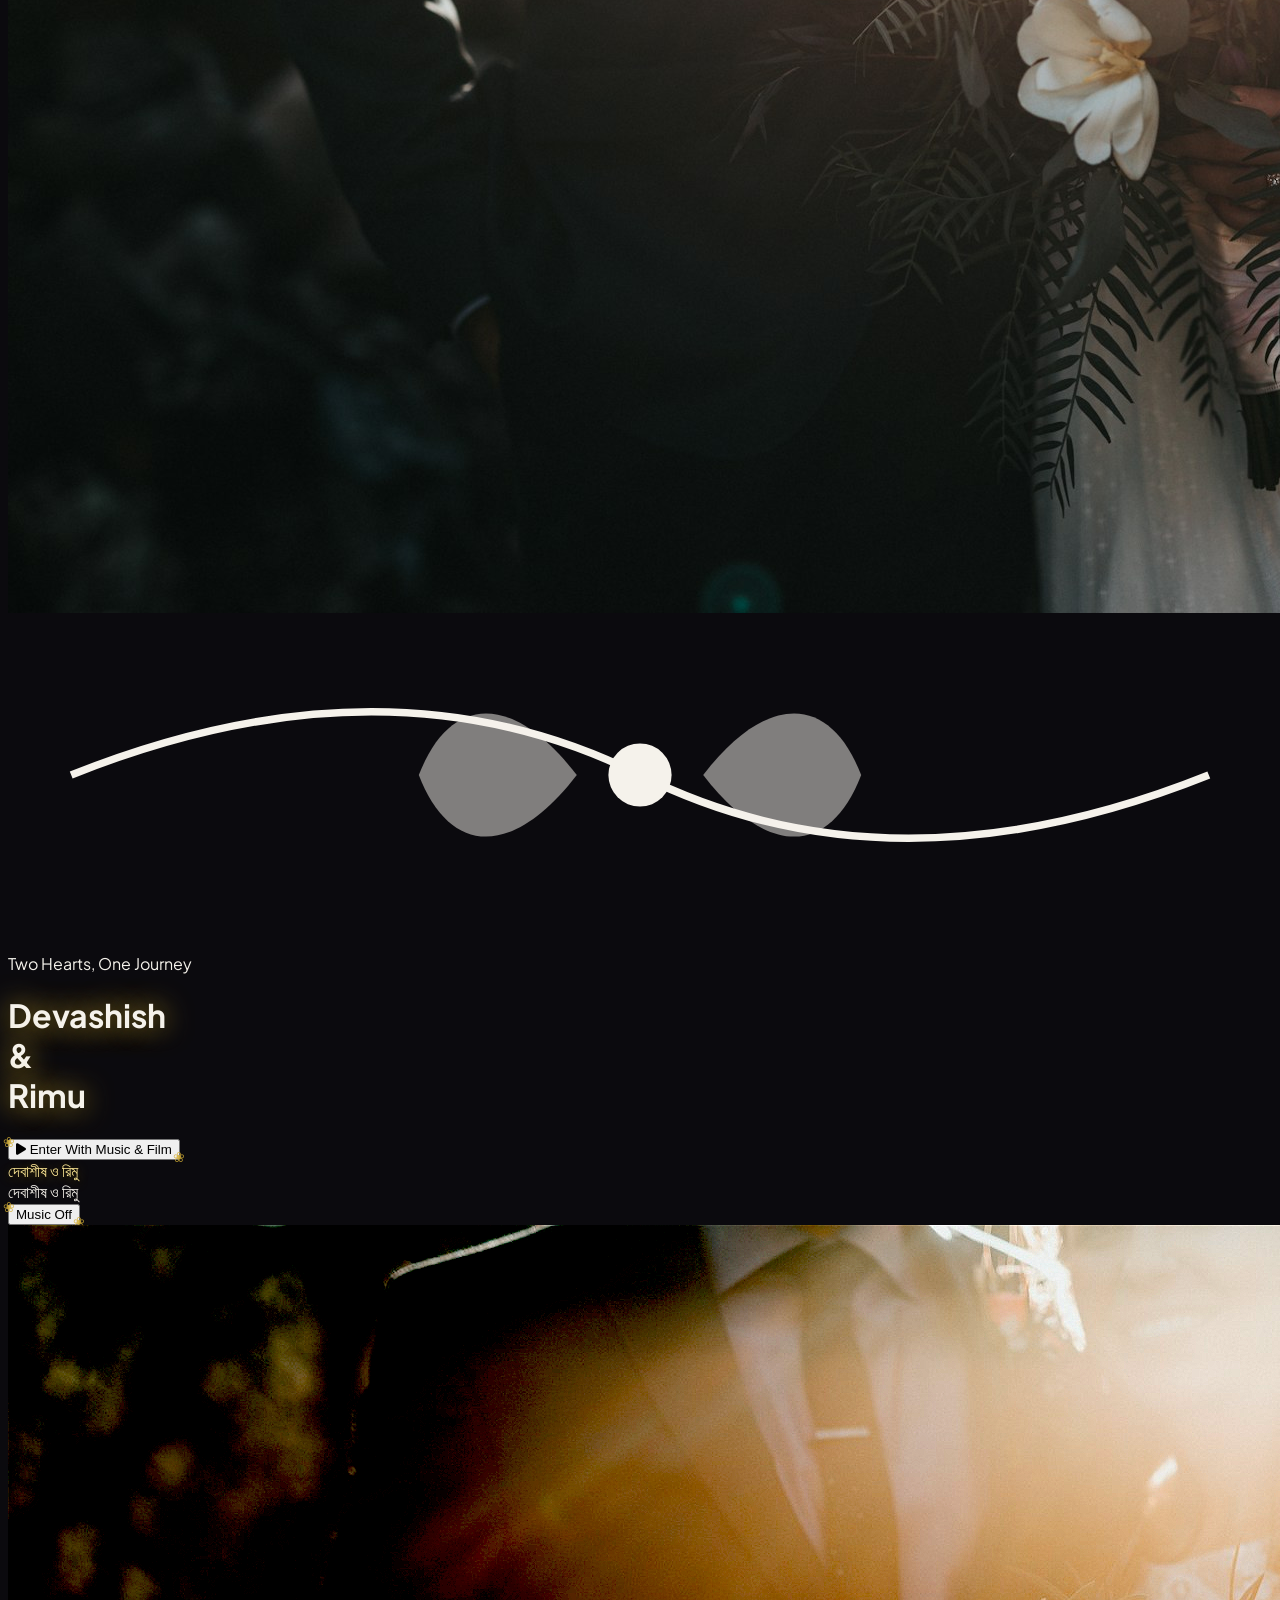
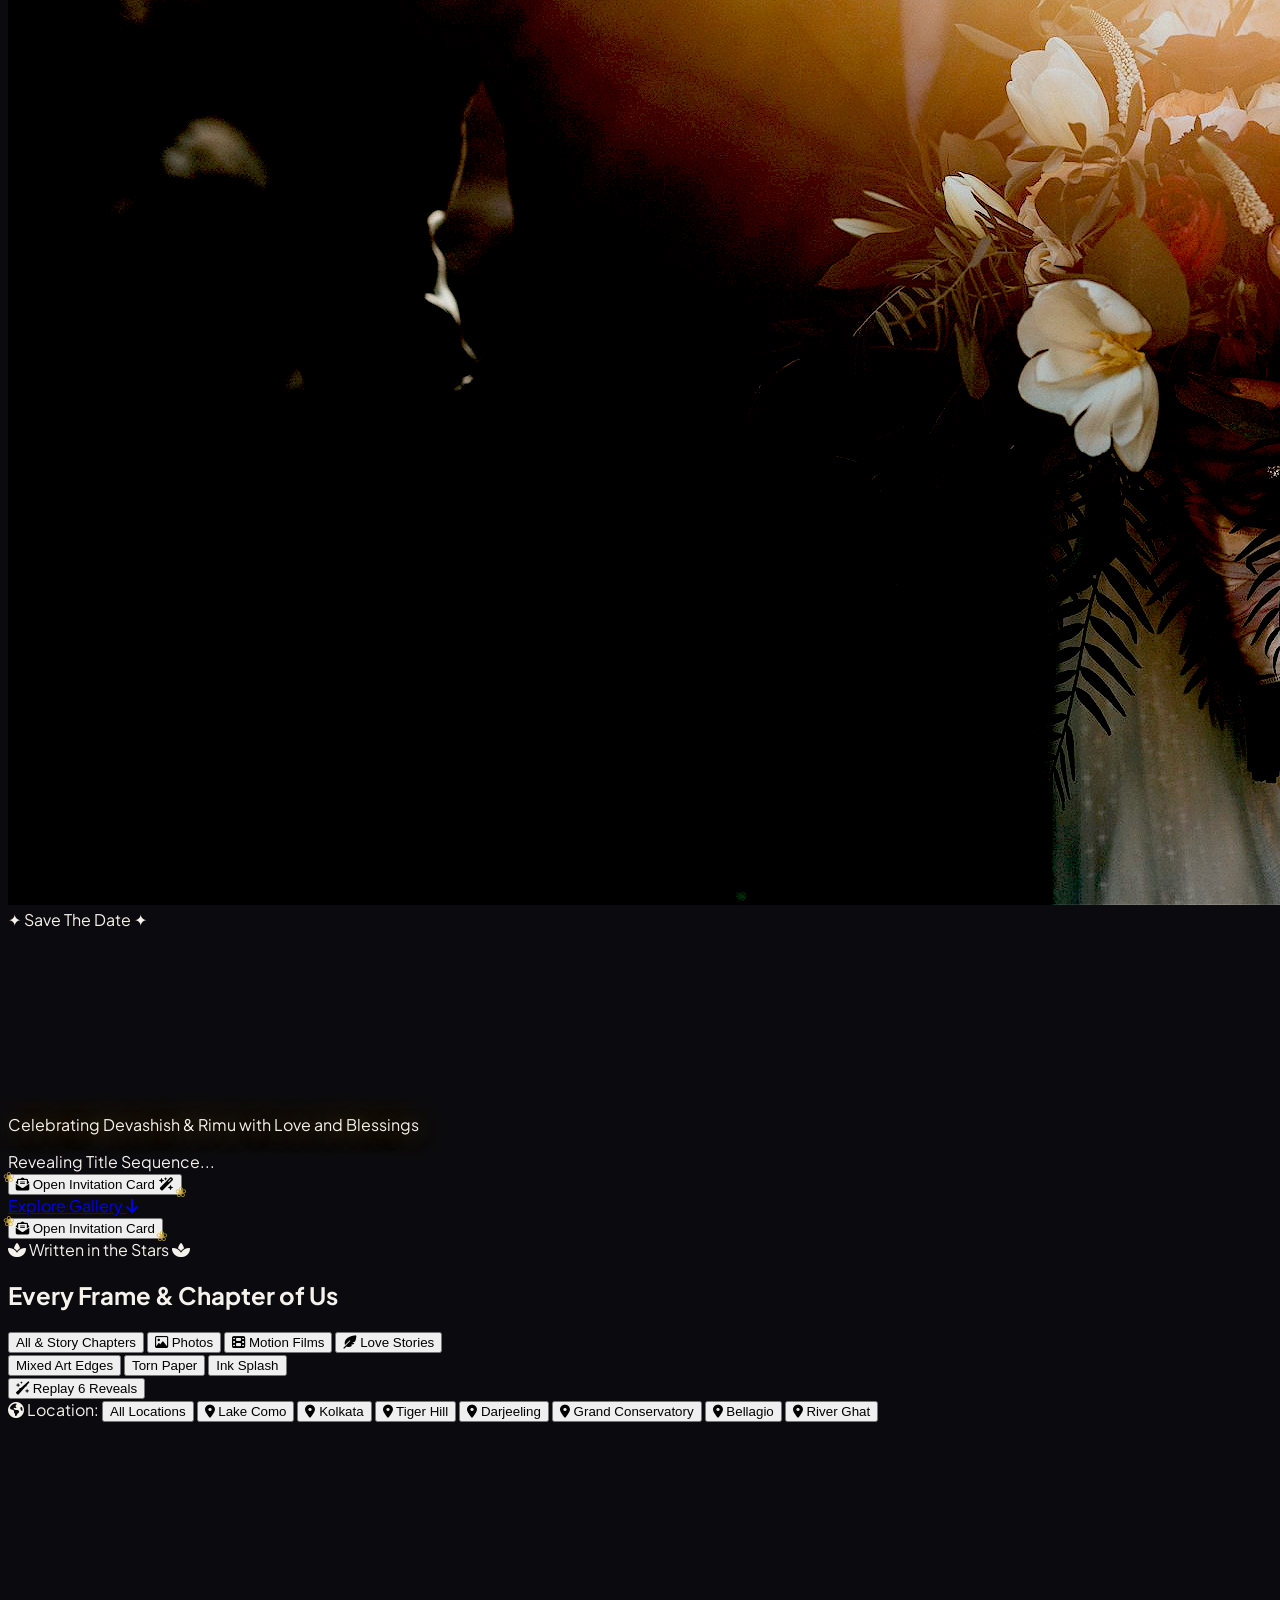
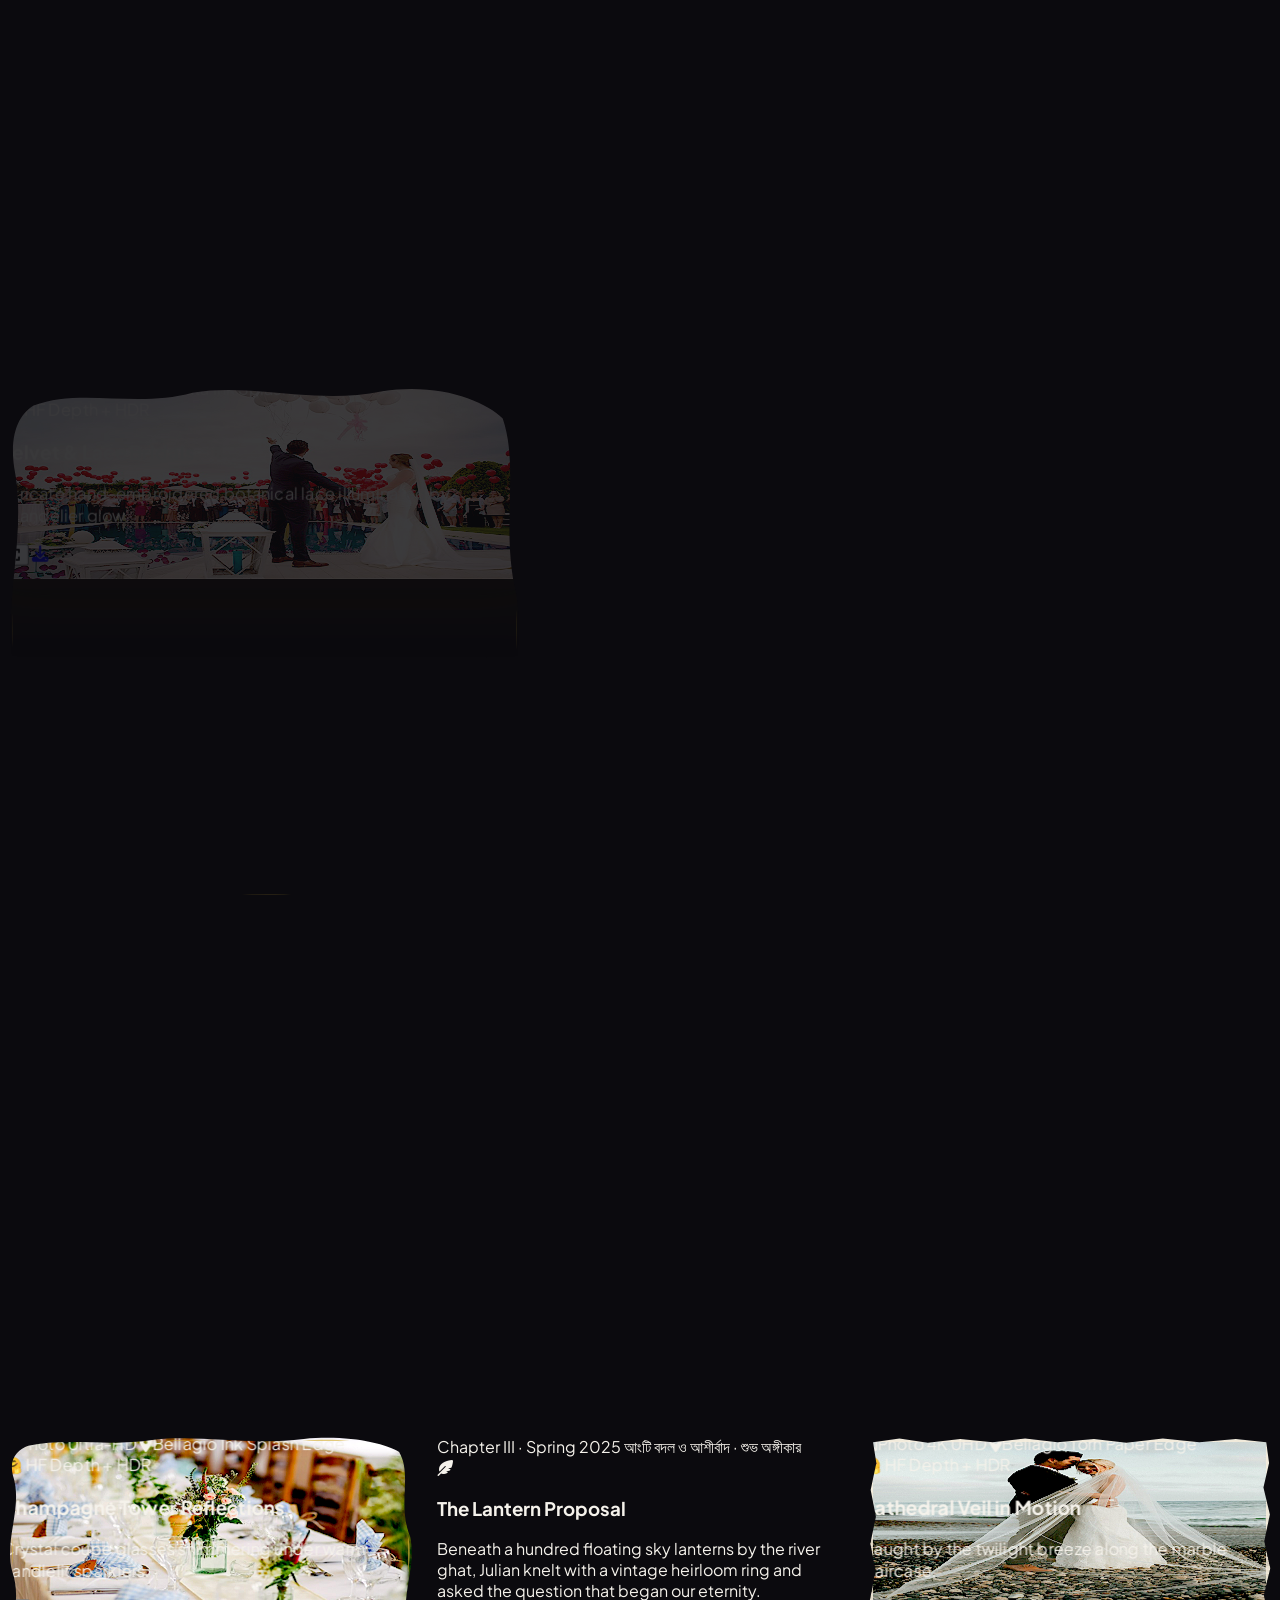
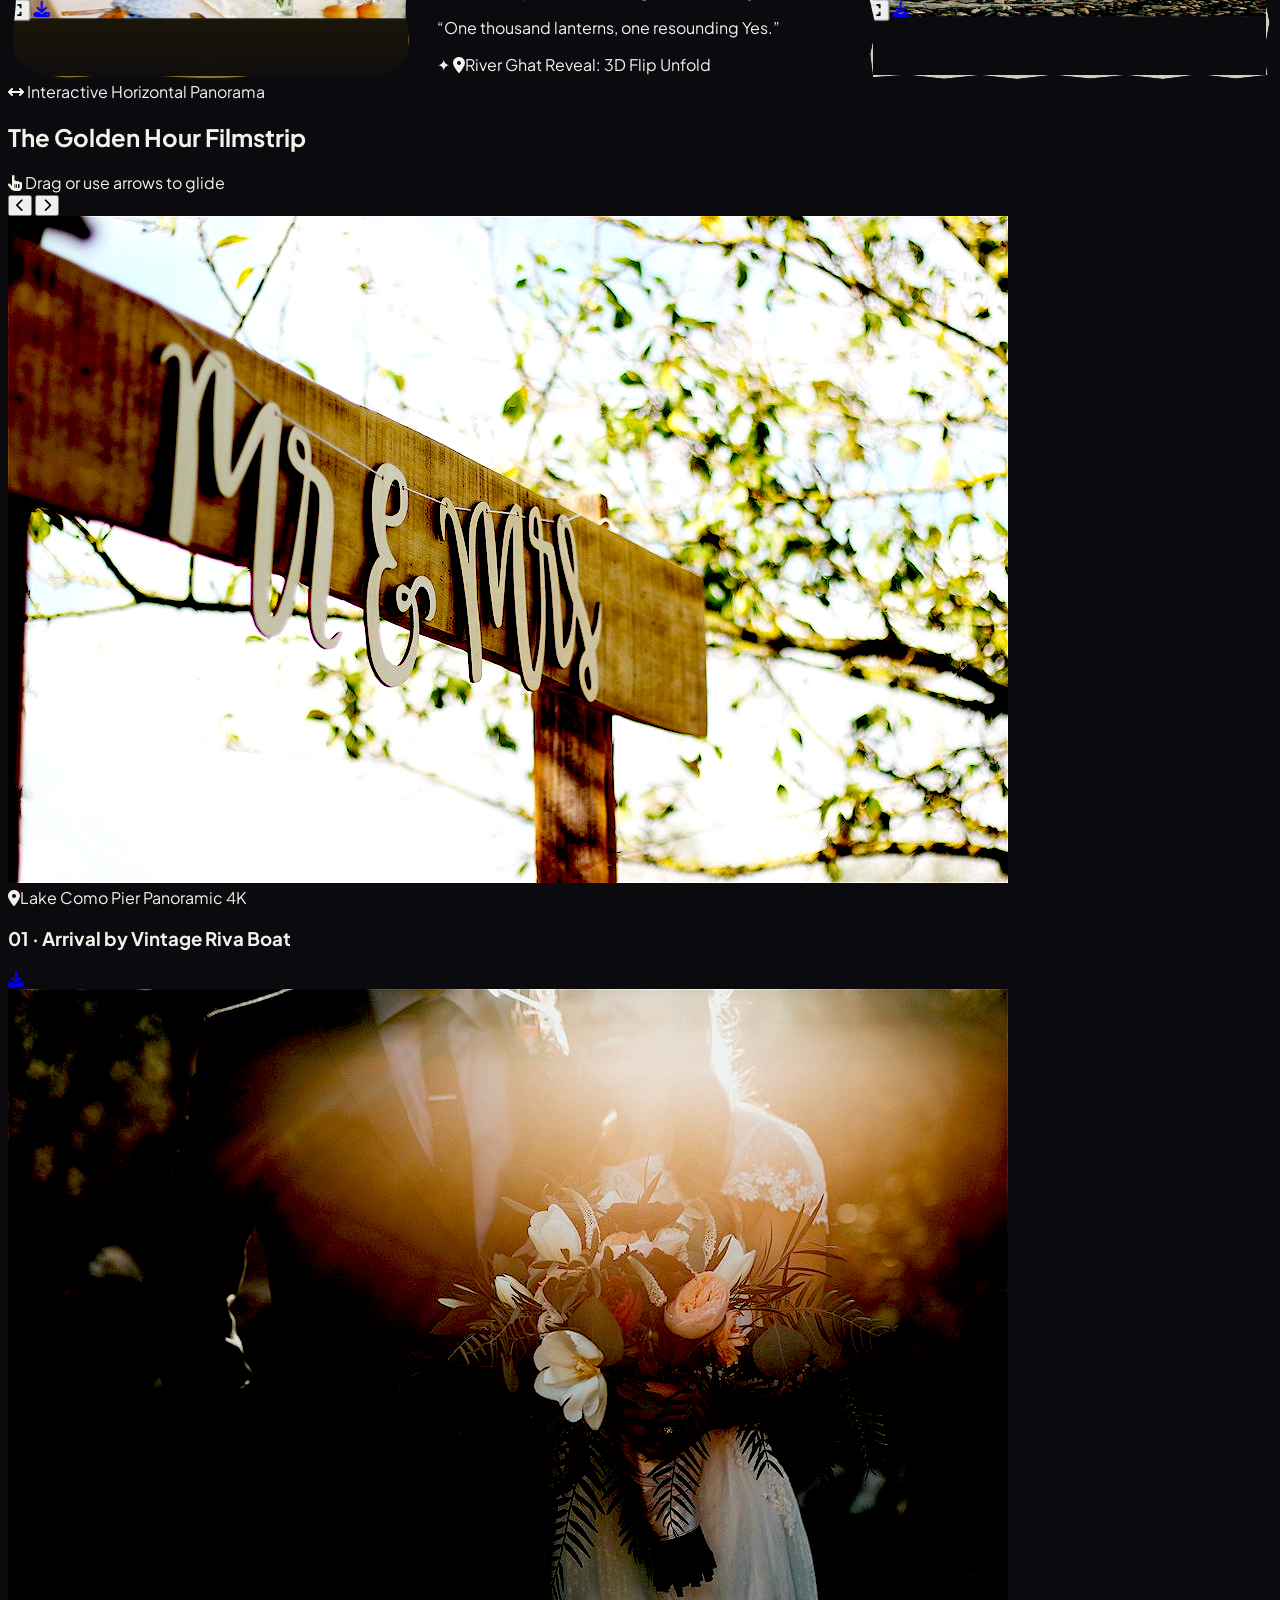
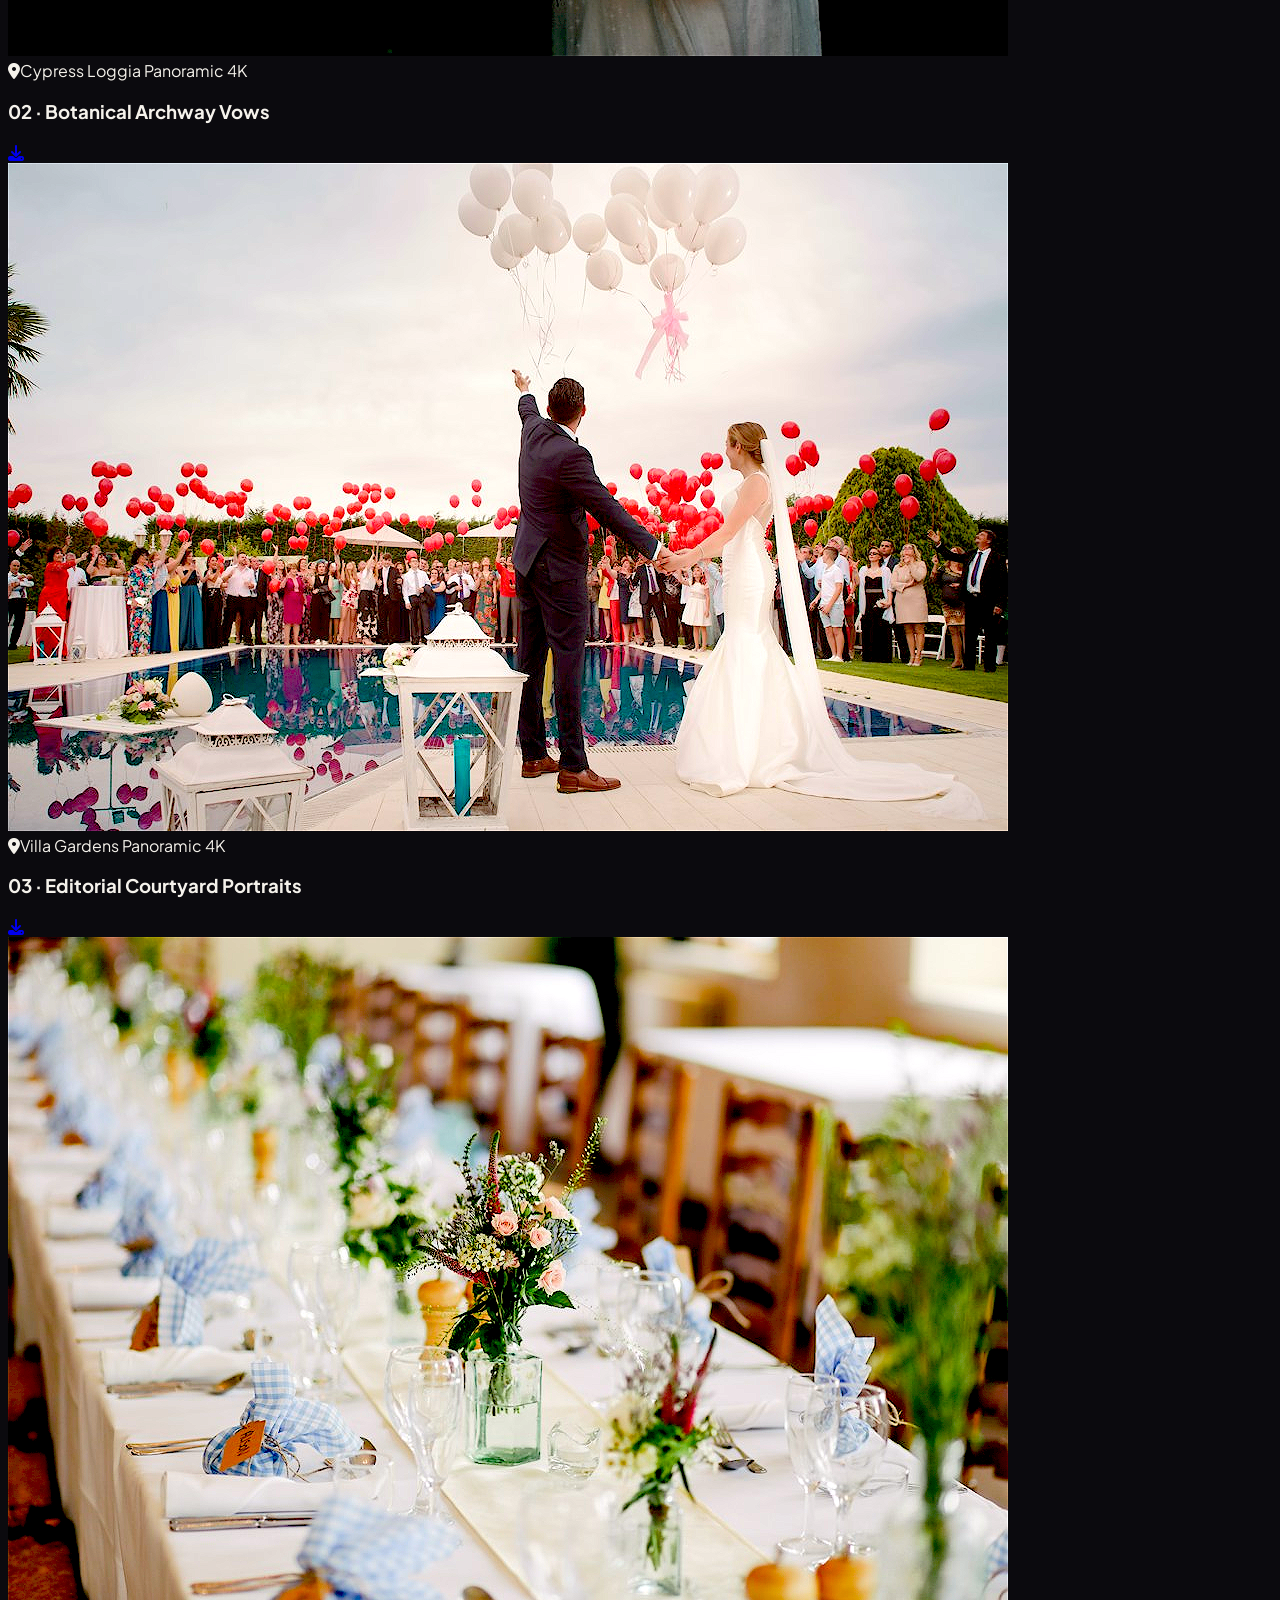
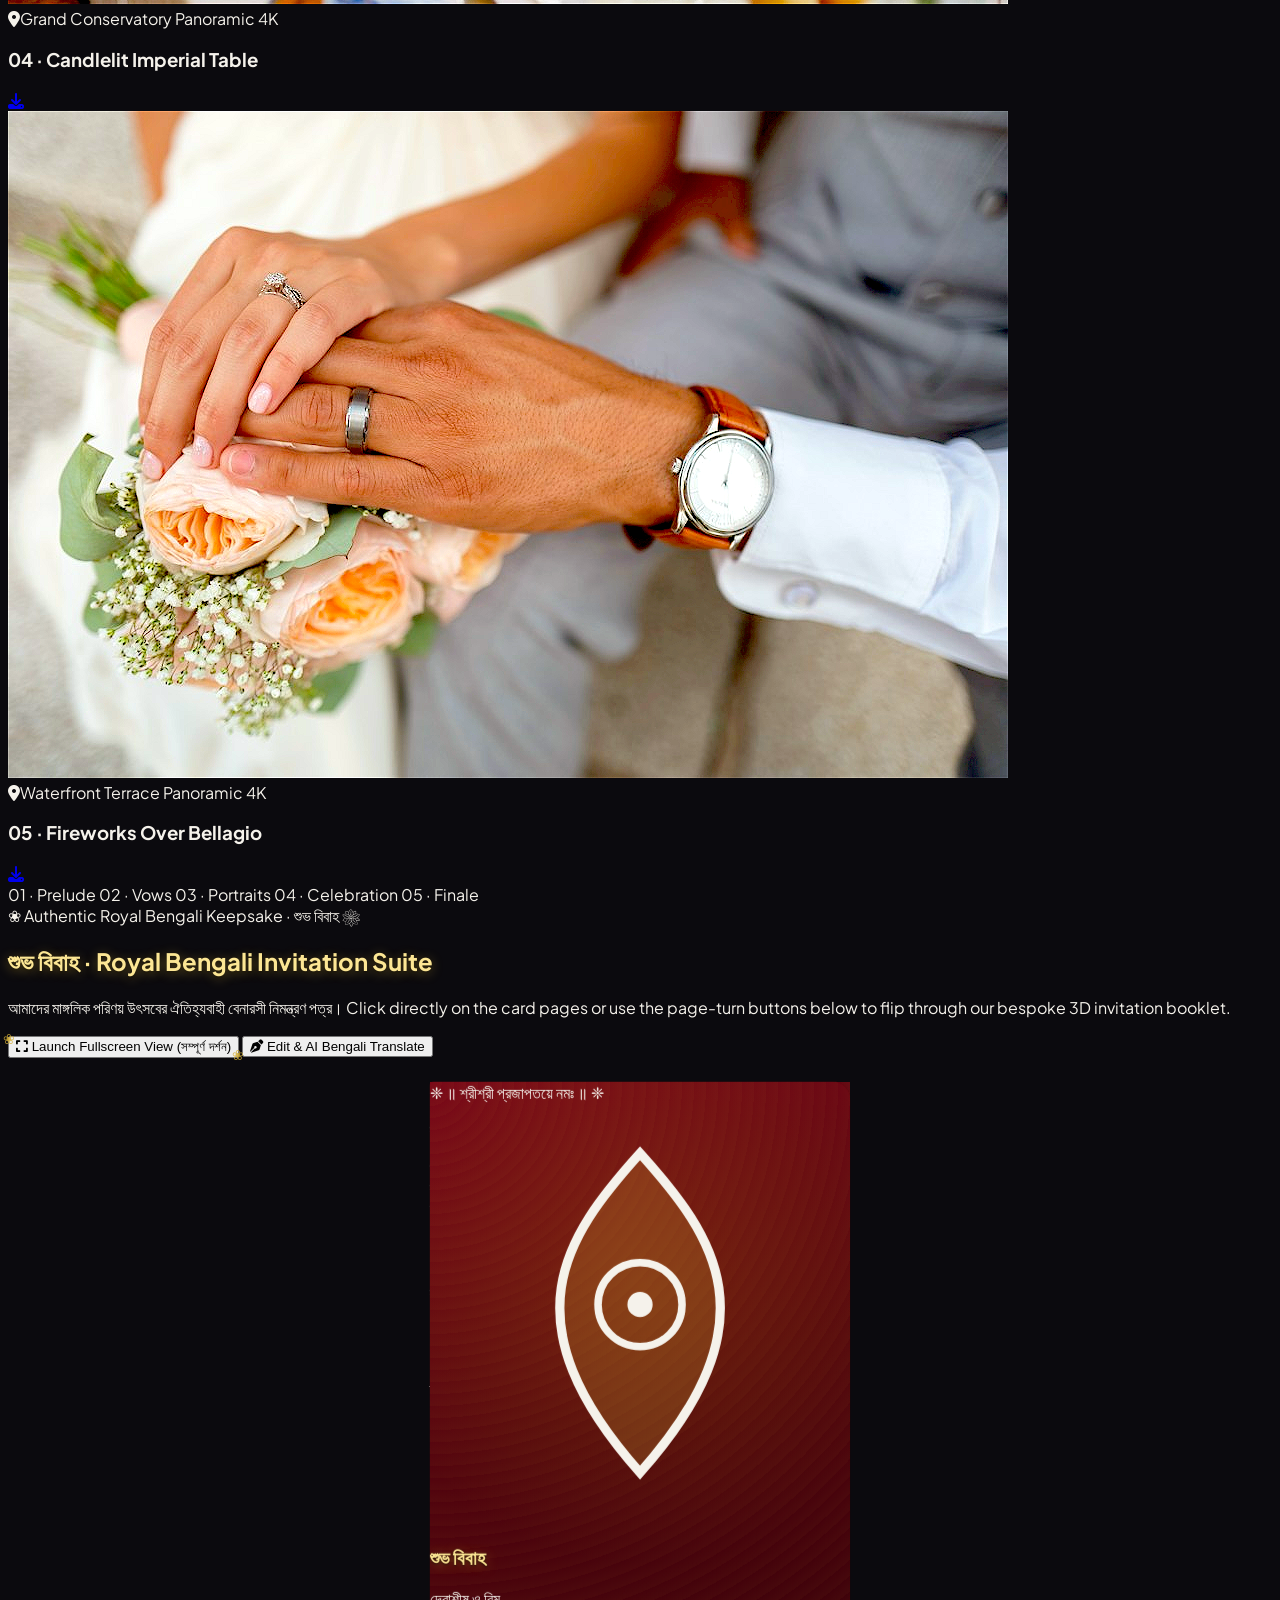
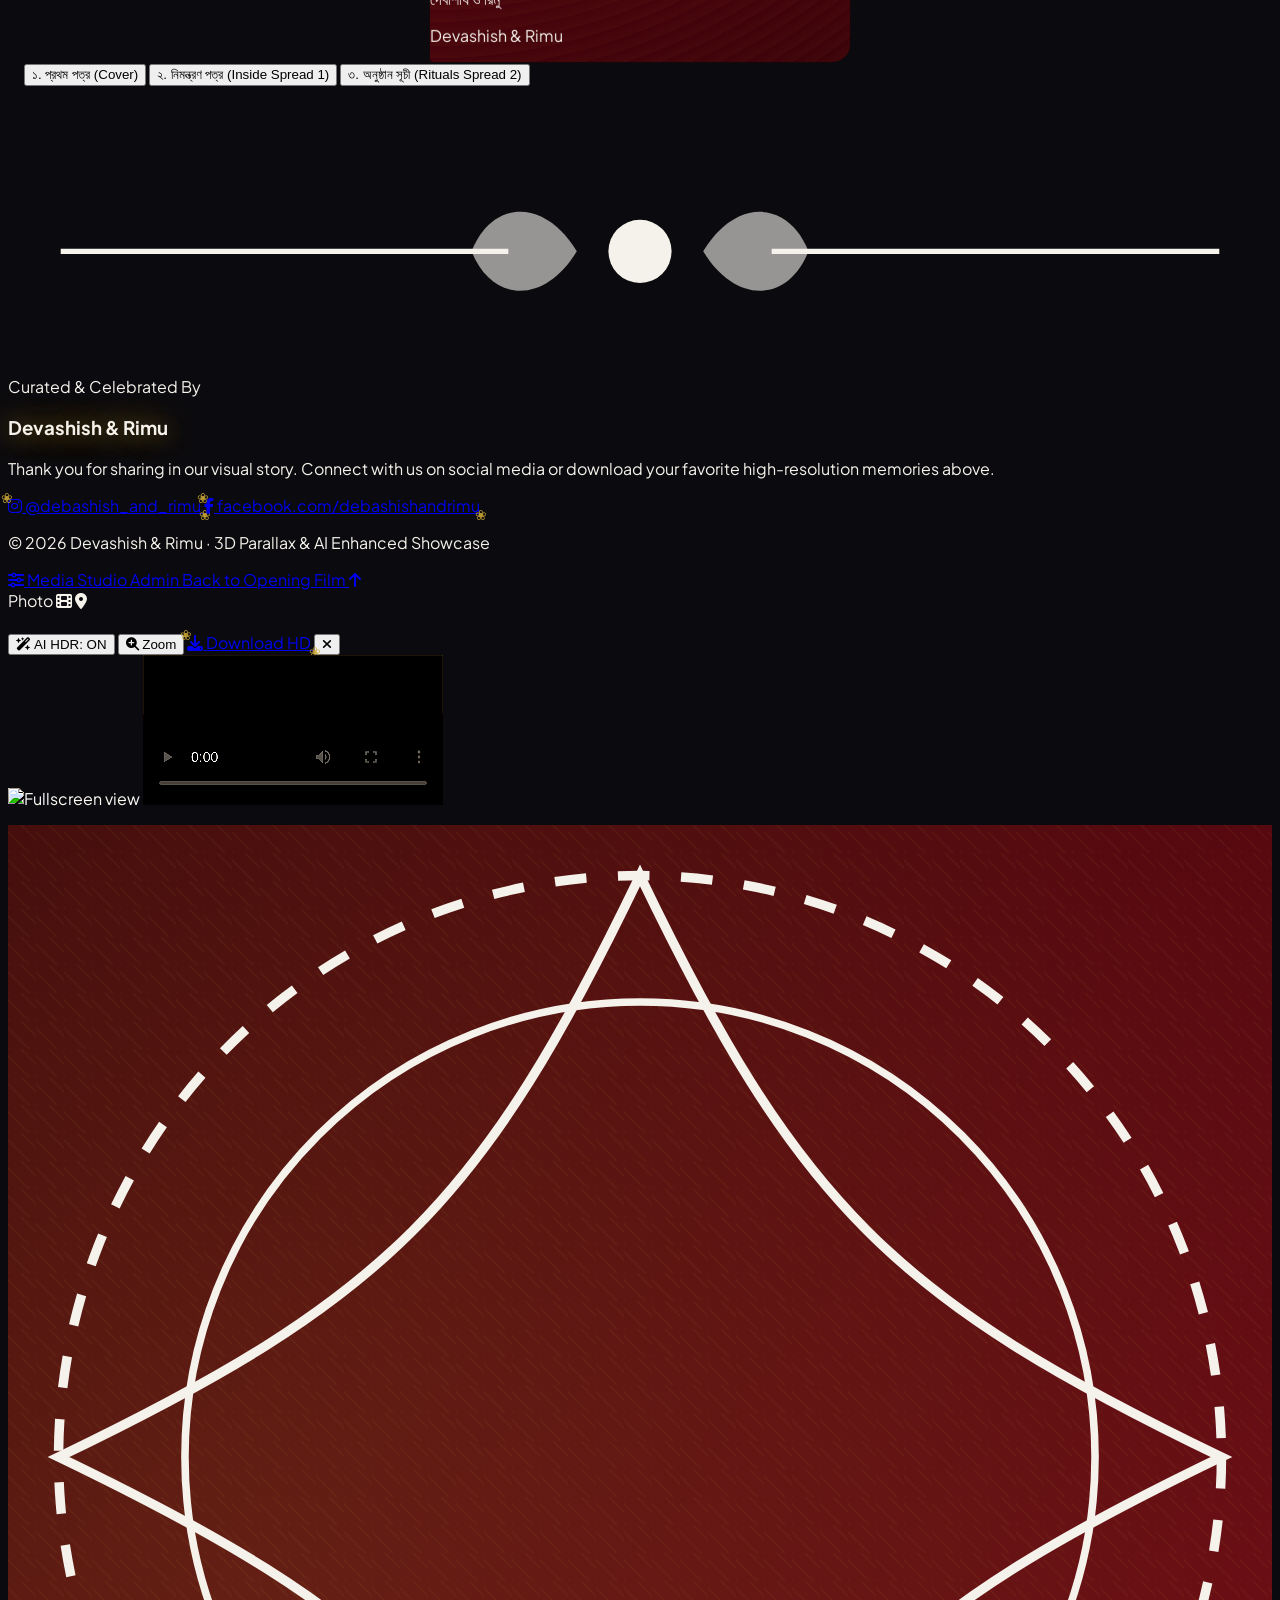
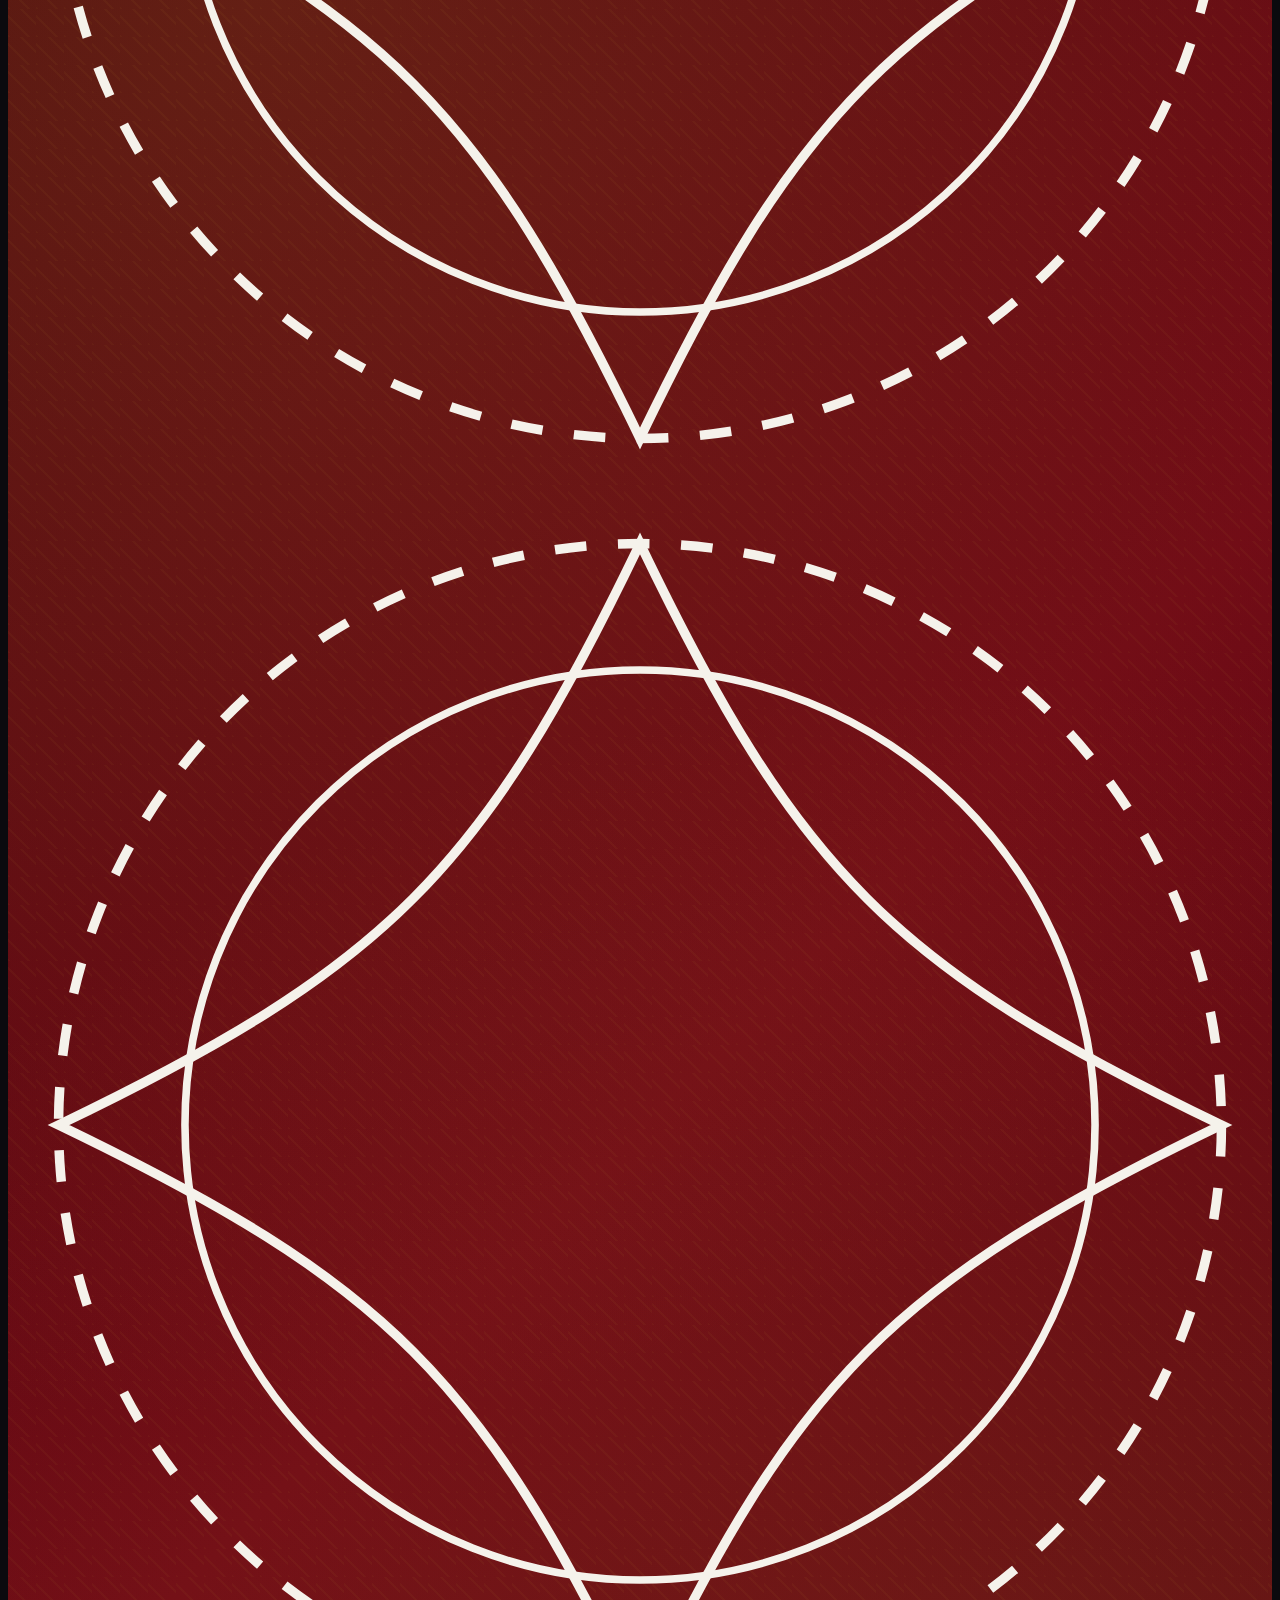
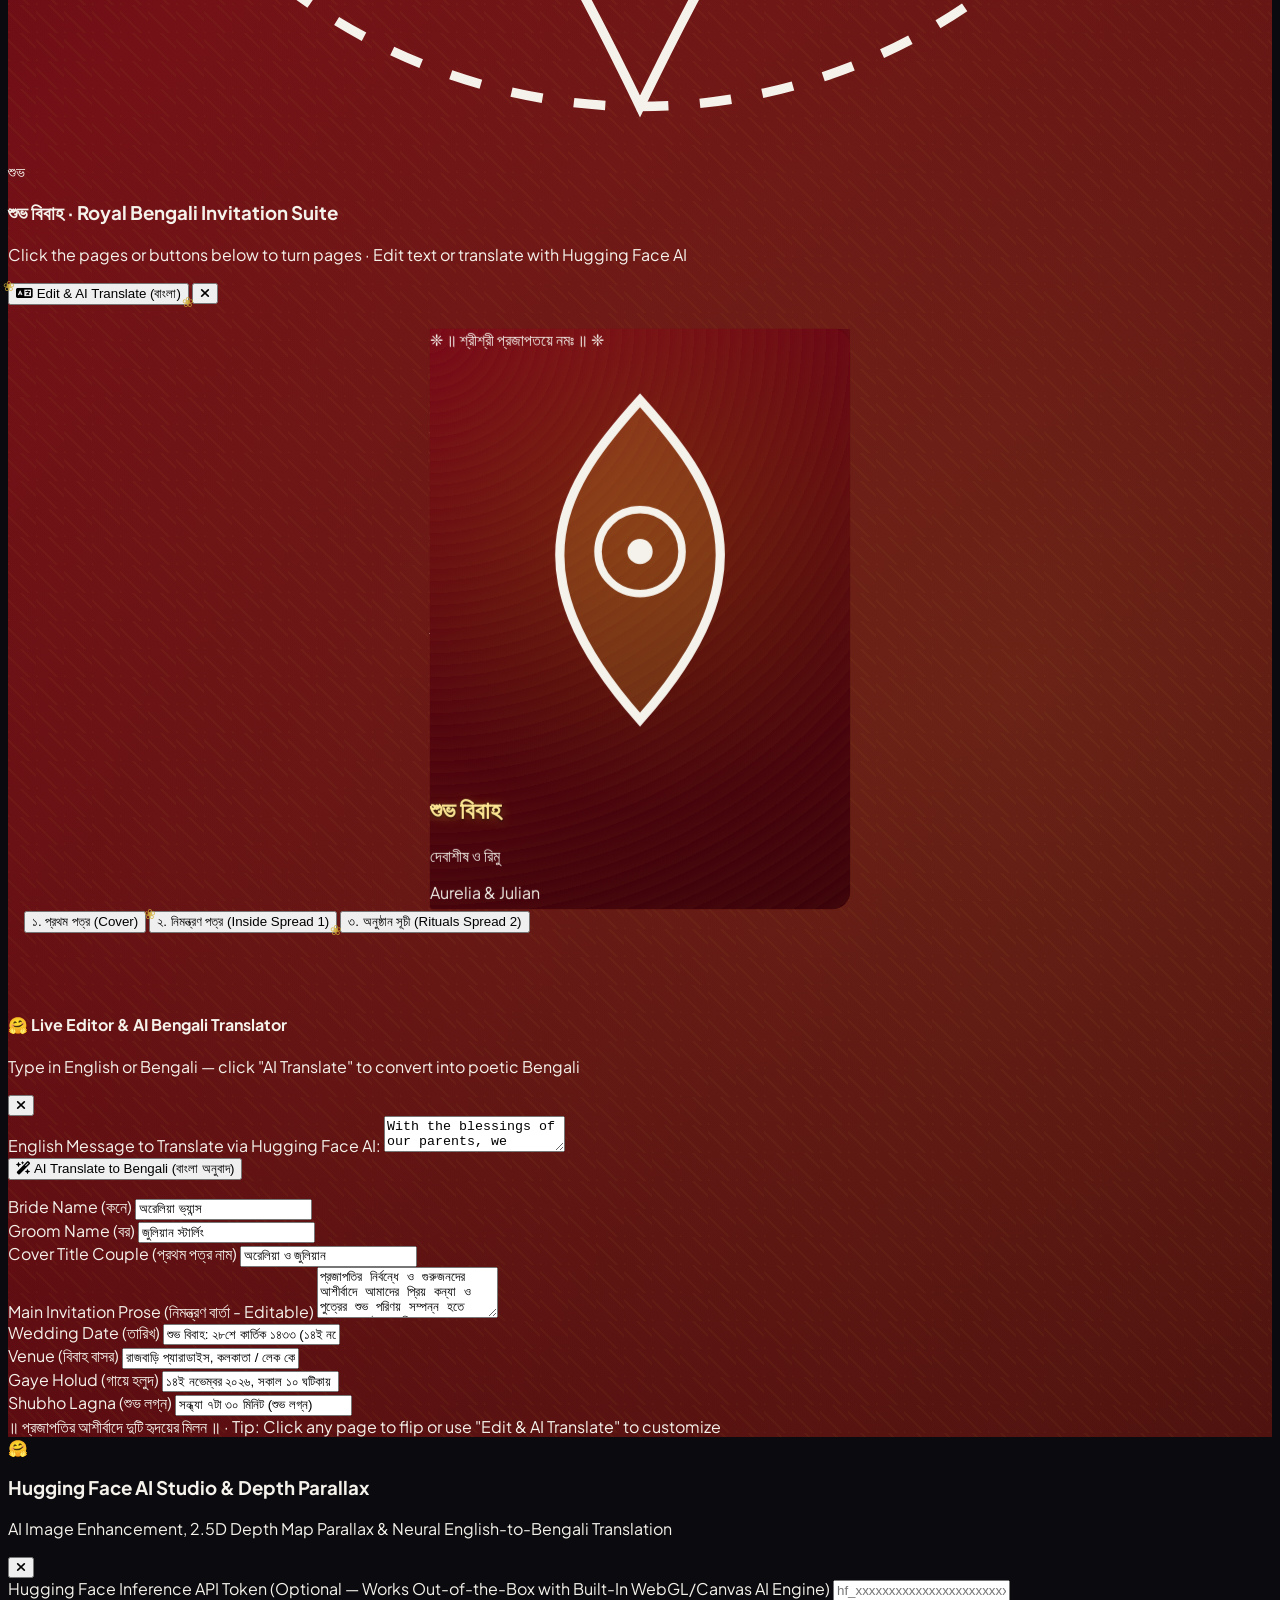
==== commit da8d5452: "Separate media into data.json, add Studio Admin dashboard, and implement dynamic location filters" ====
--- a/index.html
+++ b/index.html
@@ -715,6 +715,9 @@
           <i class="fa-solid fa-wand-sparkles text-gold-400"></i> Replay 6 Reveals
         </button>
       </div>
+
+      <!-- Location Filter Bar (Populated dynamically from data.json) -->
+      <div id="locationFilterContainer" class="flex flex-wrap items-center justify-center gap-2 mt-4 text-xs"></div>
     </div>
 
     <!-- Uneven Dense Bento Grid Container (Zero Empty Spaces) -->
@@ -1009,11 +1012,17 @@
 
       <!-- Back to Top & Copyright -->
       <div class="w-full pt-8 border-t border-white/10 flex flex-col sm:flex-row items-center justify-between gap-4 text-xs text-white/50">
-        <p>© 2026 Aurelia &amp; Julian · 3D Parallax &amp; AI Enhanced Showcase</p>
-        <a href="#heroVideoSection" class="flex items-center gap-2 text-gold-300 hover:text-gold-200 uppercase tracking-widest transition">
-          <span>Back to Opening Film</span>
-          <i class="fa-solid fa-arrow-up"></i>
-        </a>
+        <p id="footerCopyright">© 2026 Devashish &amp; Rimu · 3D Parallax &amp; AI Enhanced Showcase</p>
+        <div class="flex items-center gap-4">
+          <a href="admin.html" class="flex items-center gap-1.5 text-gold-400 hover:text-gold-300 uppercase tracking-widest transition">
+            <i class="fa-solid fa-sliders"></i>
+            <span>Media Studio Admin</span>
+          </a>
+          <a href="#heroVideoSection" class="flex items-center gap-2 text-gold-300 hover:text-gold-200 uppercase tracking-widest transition">
+            <span>Back to Opening Film</span>
+            <i class="fa-solid fa-arrow-up"></i>
+          </a>
+        </div>
       </div>
     </div>
   </footer>
@@ -1024,8 +1033,10 @@
   <div id="lightboxModal" class="fixed inset-0 z-50 bg-obsidian/95 backdrop-blur-xl hidden flex-col justify-between p-4 sm:p-8">
     <!-- Top Bar -->
     <div class="flex items-center justify-between max-w-7xl w-full mx-auto z-10">
-      <div class="flex items-center gap-3">
+      <div class="flex items-center gap-2.5 flex-wrap">
         <span id="lightboxBadge" class="px-3 py-1 rounded-full bg-gold-400/20 border border-gold-400/50 text-gold-200 text-xs uppercase tracking-widest">Photo</span>
+        <span id="lightboxResBadge" class="hidden px-2.5 py-0.5 rounded-full bg-white/10 border border-white/20 text-gold-300 font-mono text-[11px] items-center gap-1"><i class="fa-solid fa-film text-gold-400"></i><span id="lightboxResText"></span></span>
+        <span id="lightboxLocationBadge" class="hidden px-2.5 py-0.5 rounded-full bg-white/10 border border-white/20 text-white/90 text-[11px] items-center gap-1"><i class="fa-solid fa-location-dot text-gold-400"></i><span id="lightboxLocationText"></span></span>
         <h4 id="lightboxTitle" class="font-serif text-xl sm:text-2xl text-white"></h4>
       </div>
 
@@ -1082,77 +1093,6 @@
     <div class="max-w-4xl w-full mx-auto text-center">
       <p id="lightboxCaption" class="text-sm text-white/80 mb-1"></p>
       <p id="lightboxSourceHint" class="text-[11px] text-gold-300/70 uppercase tracking-widest"></p>
-    </div>
-  </div>
-
-  <!-- =========================================================================
-       MODAL 2: GOOGLE DRIVE MEDIA LINK CONFIGURATOR (LIVE TESTER)
-       ========================================================================= -->
-  <div id="driveConfigModal" class="fixed inset-0 z-50 bg-obsidian/90 backdrop-blur-lg hidden items-center justify-center p-4">
-    <div class="bg-charcoal border border-gold-400/50 rounded-2xl max-w-2xl w-full p-6 sm:p-8 shadow-2xl max-h-[90vh] overflow-y-auto">
-      <div class="flex items-center justify-between border-b border-white/10 pb-4 mb-5">
-        <div class="flex items-center gap-2.5">
-          <i class="fa-brands fa-google-drive text-2xl text-gold-400"></i>
-          <div>
-            <h3 class="font-serif text-2xl text-white">Media Links (Google Drive & GitHub Assets)</h3>
-            <p class="text-xs text-white/60">Supports relative GitHub paths (e.g., <code>assets/videos/...</code>) or Google Drive Share Links</p>
-          </div>
-        </div>
-        <button onclick="closeDriveModal()" class="w-9 h-9 rounded-full bg-white/10 hover:bg-white/20 text-white flex items-center justify-center">
-          <i class="fa-solid fa-xmark"></i>
-        </button>
-      </div>
-
-      <div class="space-y-4 text-xs">
-        <div>
-          <label class="block text-gold-200 uppercase tracking-wider mb-1">Curtain Raiser Video (MP4 Asset Path or Google Drive URL)</label>
-          <input id="inputCurtainVideoUrl" type="text" class="w-full bg-obsidian border border-white/20 rounded-lg px-3.5 py-2.5 text-white focus:border-gold-400 focus:outline-none" placeholder="assets/videos/entry_intro.mp4" />
-        </div>
-
-        <div>
-          <label class="block text-gold-200 uppercase tracking-wider mb-1">Background Music (Google Drive MP3 Share Link or URL)</label>
-          <input id="inputMusicUrl" type="text" class="w-full bg-obsidian border border-white/20 rounded-lg px-3.5 py-2.5 text-white focus:border-gold-400 focus:outline-none" placeholder="https://drive.google.com/file/d/YOUR_AUDIO_FILE_ID/view?usp=sharing" />
-        </div>
-
-        <div>
-          <label class="block text-gold-200 uppercase tracking-wider mb-1">Opening Hero Video (Google Drive MP4 Share Link or URL)</label>
-          <input id="inputHeroVideoUrl" type="text" class="w-full bg-obsidian border border-white/20 rounded-lg px-3.5 py-2.5 text-white focus:border-gold-400 focus:outline-none" placeholder="https://drive.google.com/file/d/1Es4Acamgi-oFkR8ft4DcZUCfMKvciNs5/view?usp=sharing" />
-        </div>
-
-        <div>
-          <label class="block text-gold-200 uppercase tracking-wider mb-1">Featured Gallery Image #1 (Google Drive Image Link)</label>
-          <input id="inputFirstImageUrl" type="text" class="w-full bg-obsidian border border-white/20 rounded-lg px-3.5 py-2.5 text-white focus:border-gold-400 focus:outline-none" placeholder="https://drive.google.com/file/d/YOUR_IMAGE_FILE_ID/view?usp=sharing" />
-        </div>
-
-        <div class="grid grid-cols-1 sm:grid-cols-3 gap-3">
-          <div>
-            <label class="block text-gold-200 uppercase tracking-wider mb-1">Footer Name</label>
-            <input id="inputFooterName" type="text" class="w-full bg-obsidian border border-white/20 rounded-lg px-3 py-2 text-white focus:border-gold-400 focus:outline-none" />
-          </div>
-          <div>
-            <label class="block text-gold-200 uppercase tracking-wider mb-1">Instagram URL</label>
-            <input id="inputInstagram" type="text" class="w-full bg-obsidian border border-white/20 rounded-lg px-3 py-2 text-white focus:border-gold-400 focus:outline-none" />
-          </div>
-          <div>
-            <label class="block text-gold-200 uppercase tracking-wider mb-1">Facebook URL</label>
-            <input id="inputFacebook" type="text" class="w-full bg-obsidian border border-white/20 rounded-lg px-3 py-2 text-white focus:border-gold-400 focus:outline-none" />
-          </div>
-        </div>
-
-        <div class="bg-gold-400/10 border border-gold-400/30 rounded-xl p-3.5 text-white/80 leading-relaxed">
-          <p class="font-semibold text-gold-300 mb-1"><i class="fa-solid fa-circle-info mr-1"></i> How Google Drive Links Work:</p>
-          <p>Make sure your Google Drive file permission is set to <strong>"Anyone with the link can view"</strong>. You can also permanently edit all links inside the <code>GOOGLE_DRIVE_MEDIA_CONFIG</code> object at the top of the script.</p>
-        </div>
-      </div>
-
-      <div class="flex items-center justify-end gap-3 mt-6 pt-4 border-t border-white/10">
-        <button onclick="closeDriveModal()" class="px-4 py-2 rounded-full border border-white/20 text-xs uppercase tracking-wider text-white/70 hover:text-white">
-          Cancel
-        </button>
-        <button onclick="applyDriveConfigFromModal()" class="floral-btn px-6 py-2.5 rounded-full bg-gold-400 text-obsidian font-semibold text-xs uppercase tracking-wider hover:bg-gold-300 transition">
-          Apply &amp; Reload Media
-        </button>
-      </div>
     </div>
   </div>
 
@@ -1519,228 +1459,276 @@
        ========================================================================= -->
   <script>
     /* =========================================================================
-       1. GOOGLE DRIVE CONFIGURATION, WOVEN LOVE STORY CARDS & ART BORDERS
+       WEDDING MEDIA DATA ARCHITECTURE (Dynamic data.json + Studio Admin Integration)
        ========================================================================= */
-    const GOOGLE_DRIVE_MEDIA_CONFIG = {
-      creatorName: "Aurelia & Julian Sterling",
-      instagramUrl: "https://instagram.com",
-      instagramHandle: "@aurelia.and.julian",
-      facebookUrl: "https://facebook.com",
-      facebookHandle: "facebook.com/aureliajulian",
-
-      // Curtain Raiser Video (Background for opening welcome curtain)
-      curtainVideoDriveLink: "assets/videos/entry_intro.mp4",
-
-      // Background Music (Local asset relative path, or Google Drive link)
-      backgroundMusicDriveLink: "assets/audio/background-music.mp3",
-      backgroundMusicFallback: "https://cdn.pixabay.com/download/audio/2022/05/27/audio_1808fbf07a.mp3",
-
-      // Opening Hero Video (Local intro.mp4 or Google Drive video link)
-      openingVideoDriveLink: "assets/videos/intro.mp4",
-
-      // Uneven Bento Grid Items (Interleaved Photos, Videos & Story Chapters)
-      bentoItems: [
-        // Row 1 & 2: 8 cols (Hero Video) + 4 cols (Story 1: First Meet) = 12 cols
-        {
-          id: "bento-1",
-          type: "video",
-          title: "The First Glance in Golden Mist",
-          caption: "Captured in 4K slow motion as morning light filters through the cypress trees.",
-          driveLink: "assets/videos/ceremony.mp4",
-          fallbackLink: "https://images.unsplash.com/photo-1519741497674-611481863552?auto=format&fit=crop&w=1200&q=85",
-          poster: "assets/images/invitation/poster.jpg",
-          spanClass: "bento-hero",
-          borderStyle: "border-torn-paper",
-          revealStyle: "reveal-blur-clear",
-          revealName: "Blur to Clear",
-          parallaxSpeed: 0.045
-        },
-        {
-          id: "story-1",
-          type: "story",
-          chapter: "Chapter I · Autumn 2021",
-          bengaliTag: "প্রথম দেখা · কলেজ স্ট্রিট ও কফি হাউস",
-          title: "The First Meet",
-          storyText: "A monsoon afternoon inside an old bookshop where two strangers reached for the same volume of Tagore’s poetry. Over steaming clay cups of masala chai, a five-minute conversation turned into four unforgettable hours.",
-          quote: "“Some souls recognize each other the very moment their eyes meet.”",
-          spanClass: "bento-story-tall",
-          revealStyle: "reveal-fade-up",
-          revealName: "Fade & Rise"
-        },
-
-        // Row 3 & 4: 5 cols (Photo Tall) + 7 cols (Photo Wide + Story 2 Wide stacked) = 12 cols
-        {
-          id: "bento-2",
-          type: "photo",
-          title: "Velvet & Lace Bridals",
-          caption: "Intricate hand-embroidered botanical lace illuminated by chandelier glow.",
-          driveLink: "assets/images/bento/photo-1.jpg",
-          fallbackLink: "https://images.unsplash.com/photo-1511285560929-80b456fea0bc?auto=format&fit=crop&w=1000&q=85",
-          spanClass: "bento-tall",
-          borderStyle: "border-ink-splash",
-          revealStyle: "reveal-curtain",
-          revealName: "Curtain Wipe",
-          parallaxSpeed: -0.04
-        },
-        {
-          id: "bento-4",
-          type: "photo",
-          title: "The Lake Como Promenade",
-          caption: "Panoramic architectural symmetry across the historic limestone terrace.",
-          driveLink: "assets/images/bento/photo-2.jpg",
-          fallbackLink: "https://images.unsplash.com/photo-1465495976277-4387d4b0b4c6?auto=format&fit=crop&w=1400&q=85",
-          spanClass: "bento-wide",
-          borderStyle: "border-torn-paper",
-          revealStyle: "reveal-flip-3d",
-          revealName: "3D Flip Unfold",
-          parallaxSpeed: 0.035
-        },
-        {
-          id: "story-2",
-          type: "story",
-          chapter: "Chapter II · Winter 2023",
-          bengaliTag: "প্রথম ভ্রমণ · কাঞ্চনজঙ্ঘার ভোর",
-          title: "First Mountain Sunrise",
-          storyText: "Wrapped in woolen shawls at Tiger Hill, watching the snow peaks turn molten gold as we promised to travel every horizon together.",
-          quote: "“In the quiet of the mountains, we found our forever home.”",
-          spanClass: "bento-story-wide",
-          revealStyle: "reveal-zoom-settle",
-          revealName: "Zoom & Settle"
-        },
-
-        // Row 5 & 6: 4 cols (Portrait Photo) + 8 cols (Feature Video) = 12 cols
-        {
-          id: "bento-5",
-          type: "photo",
-          title: "Heirloom Rose Bouquet",
-          caption: "Blush garden roses, ivory peonies, and gilded olive branches.",
-          driveLink: "assets/images/bento/photo-3.jpg",
-          fallbackLink: "https://images.unsplash.com/photo-1522673607200-164d1b6ce486?auto=format&fit=crop&w=900&q=85",
-          spanClass: "bento-portrait",
-          borderStyle: "border-torn-paper",
-          revealStyle: "reveal-zoom-settle",
-          revealName: "Zoom & Settle",
-          parallaxSpeed: 0.045
-        },
-        {
-          id: "bento-6",
-          type: "video",
-          title: "Midnight Sparkler Waltz",
-          caption: "A whirlwind celebration surrounded by golden embers and string music.",
-          driveLink: "assets/videos/reception.mp4",
-          fallbackLink: "https://images.unsplash.com/photo-1515934751635-c81c6bc9a2d8?auto=format&fit=crop&w=1200&q=85",
-          poster: "assets/images/bento/photo-4.jpg",
-          spanClass: "bento-feature",
-          borderStyle: "border-ink-splash",
-          revealStyle: "reveal-rotate-skew",
-          revealName: "Rotate & Skew",
-          parallaxSpeed: -0.045
-        },
-
-        // Row 7: 4 cols (Photo) + 4 cols (Story 3: Proposal) + 4 cols (Photo) = 12 cols
-        {
-          id: "bento-3",
-          type: "photo",
-          title: "Champagne Tower Reflections",
-          caption: "Crystal coupe glasses shimmering under warm candlelit sparklers.",
-          driveLink: "assets/images/bento/photo-4.jpg",
-          fallbackLink: "https://images.unsplash.com/photo-1519225421980-715cb0215aed?auto=format&fit=crop&w=900&q=85",
-          spanClass: "bento-third",
-          borderStyle: "border-ink-splash",
-          revealStyle: "reveal-fade-up",
-          revealName: "Fade & Rise",
-          parallaxSpeed: 0.035
-        },
-        {
-          id: "story-3",
-          type: "story",
-          chapter: "Chapter III · Spring 2025",
-          bengaliTag: "আংটি বদল ও আশীর্বাদ · শুভ অঙ্গীকার",
-          title: "The Lantern Proposal",
-          storyText: "Beneath a hundred floating sky lanterns by the river ghat, Julian knelt with a vintage heirloom ring and asked the question that began our eternity.",
-          quote: "“One thousand lanterns, one resounding Yes.”",
-          spanClass: "bento-third",
-          revealStyle: "reveal-flip-3d",
-          revealName: "3D Flip Unfold"
-        },
-        {
-          id: "bento-7",
-          type: "photo",
-          title: "Cathedral Veil in Motion",
-          caption: "Caught by the twilight breeze along the marble staircase.",
-          driveLink: "assets/images/bento/photo-5.jpg",
-          fallbackLink: "https://images.unsplash.com/photo-1537633552985-df8429e8048b?auto=format&fit=crop&w=1100&q=85",
-          spanClass: "bento-third",
-          borderStyle: "border-torn-paper",
-          revealStyle: "reveal-blur-clear",
-          revealName: "Blur to Clear",
-          parallaxSpeed: 0.035
-        }
-      ],
-
-      // Horizontal Filmstrip Panorama Items
-      horizontalStripItems: [
-        {
-          title: "01 · Arrival by Vintage Riva Boat",
-          location: "Lake Como Pier",
-          driveLink: "assets/images/filmstrip/slide-1.jpg",
-          fallbackLink: "https://images.unsplash.com/photo-1507504031003-b417219a0fde?auto=format&fit=crop&w=1000&q=85"
-        },
-        {
-          title: "02 · Botanical Archway Vows",
-          location: "Cypress Loggia",
-          driveLink: "assets/images/filmstrip/slide-2.jpg",
-          fallbackLink: "https://images.unsplash.com/photo-1519741497674-611481863552?auto=format&fit=crop&w=1000&q=85"
-        },
-        {
-          title: "03 · Editorial Courtyard Portraits",
-          location: "Villa Gardens",
-          driveLink: "assets/images/filmstrip/slide-3.jpg",
-          fallbackLink: "https://images.unsplash.com/photo-1511285560929-80b456fea0bc?auto=format&fit=crop&w=1000&q=85"
-        },
-        {
-          title: "04 · Candlelit Imperial Table",
-          location: "Grand Conservatory",
-          driveLink: "assets/images/filmstrip/slide-4.jpg",
-          fallbackLink: "https://images.unsplash.com/photo-1519225421980-715cb0215aed?auto=format&fit=crop&w=1000&q=85"
-        },
-        {
-          title: "05 · Fireworks Over Bellagio",
-          location: "Waterfront Terrace",
-          driveLink: "assets/images/filmstrip/slide-5.jpg",
-          fallbackLink: "https://images.unsplash.com/photo-1465495976277-4387d4b0b4c6?auto=format&fit=crop&w=1000&q=85"
-        }
-      ]
-    };
-
-    /**
-     * Helper: Extracts Google Drive File ID from any share link format and converts it
-     * into direct streaming/image/download URLs.
-     */
-    function resolveGoogleDriveUrl(inputUrl, mediaType = 'image', forDownload = false) {
-      if (!inputUrl) return '';
-      const trimmed = inputUrl.trim();
-
-      const driveRegex = /(?:drive\.google\.com\/(?:file\/d\/|open\?id=|uc\?.*id=)|docs\.google\.com\/uc\?.*id=)([a-zA-Z0-9_-]{20,})/;
-      const match = trimmed.match(driveRegex);
-
-      if (match && match[1]) {
-        const fileId = match[1];
-        if (forDownload) {
-          return `https://drive.google.com/uc?export=download&id=${fileId}`;
-        }
-        if (mediaType === 'image') {
-          return `https://drive.google.com/thumbnail?id=${fileId}&sz=w2000`;
-        }
-        return `https://drive.google.com/uc?export=download&id=${fileId}`;
-      }
-
-      return trimmed;
-    }
-
-    /* =========================================================================
-       2. STATE VARIABLES
-       ========================================================================= */
+    const FALLBACK_DATA = {
+  "siteConfig": {
+    "title": "Our Wedding · Devashish & Rimu",
+    "theme": "luxury-gold",
+    "enablePetals": true,
+    "enableAIHDR": true
+  },
+  "couple": {
+    "groomName": "Devashish",
+    "brideName": "Rimu",
+    "coupleTitleEnglish": "Devashish & Rimu",
+    "coupleTitleBengali": "দেবাশীষ ও রিমু",
+    "weddingDateEnglish": "December 13, 2026",
+    "weddingDateBengali": "২৭শে অগ্রহায়ণ, ১৪৩৩ · ১৩ই ডিসেম্বর, ২০২৬",
+    "venue": "The Grand Palace Conservatory",
+    "instagramUrl": "https://instagram.com",
+    "instagramHandle": "@debashish_and_rimu",
+    "facebookUrl": "https://facebook.com",
+    "facebookHandle": "facebook.com/debashishandrimu"
+  },
+  "audio": {
+    "backgroundMusicPath": "assets/audio/background-music.mp3",
+    "fallbackUrl": "https://cdn.pixabay.com/download/audio/2022/05/27/audio_1808fbf07a.mp3",
+    "title": "Royal Shehnai & Celtic Strings",
+    "autoPlay": false,
+    "defaultMuted": false
+  },
+  "openingIntroVideo": {
+    "openingIntroVideoPath": "assets/videos/entry_intro.mp4",
+    "posterPath": "assets/images/invitation/poster.jpg",
+    "resolution": "1080p 60fps",
+    "downloadable": true,
+    "defaultAudio": false,
+    "title": "Welcome Curtain Raiser Prelude"
+  },
+  "homepageIntroVideo": {
+    "homepageIntroVideoPath": "assets/videos/intro.mp4",
+    "posterPath": "assets/images/invitation/poster.jpg",
+    "resolution": "1080p 60fps",
+    "downloadable": true,
+    "defaultAudio": false,
+    "title": "Cinematic Opening Prelude",
+    "tagline": "✦ Save The Date ✦",
+    "strokeHeadline": "13 Dec, 2026",
+    "subCaption": "Celebrating Devashish & Rimu with Love and Blessings",
+    "clearPlaybackSeconds": 3.5
+  },
+  "invitation": {
+    "subTitle": "শুভ বিবাহ · Royal Bengali Invitation Suite",
+    "mantra": "“ওঁ প্রজাপতয়ে নমঃ · ওঁ যদেতৎ হৃদয়ং তব তদেতৎ হৃদয়ং মম”",
+    "cardCoverTag": "শ্রীশ্রীপ্রজাপতয়ে নমঃ",
+    "dateBengali": "২৭শে অগ্রহায়ণ, ১৪৩৩ · ১৩ই ডিসেম্বর, ২০২৬",
+    "couplePortraitPath": "assets/images/invitation/couple-portrait.jpg",
+    "couplePortraitFallback": "https://images.unsplash.com/photo-1511285560929-80b456fea0bc?auto=format&fit=crop&w=900&q=80",
+    "quoteLeft": "“চারিপাশে উলুধ্বনি, শঙ্খ বাজে প্রাণে”",
+    "quoteEnglish": "“Two souls woven in golden threads”"
+  },
+  "bentoGallery": [
+    {
+      "id": "bento-1",
+      "type": "video",
+      "title": "The First Glance in Golden Mist",
+      "caption": "Captured in 4K slow motion as morning light filters through the cypress trees.",
+      "src": "assets/videos/ceremony.mp4",
+      "fallbackSrc": "https://images.unsplash.com/photo-1519741497674-611481863552?auto=format&fit=crop&w=1200&q=85",
+      "poster": "assets/images/invitation/poster.jpg",
+      "location": "Lake Como",
+      "resolution": "4K HDR",
+      "downloadable": true,
+      "defaultAudio": false,
+      "spanClass": "bento-hero",
+      "borderStyle": "border-torn-paper",
+      "revealStyle": "reveal-blur-clear",
+      "revealName": "Blur to Clear",
+      "parallaxSpeed": 0.045
+    },
+    {
+      "id": "story-1",
+      "type": "story",
+      "chapter": "Chapter I · Autumn 2021",
+      "bengaliTag": "প্রথম দেখা · কলেজ স্ট্রিট ও কফি হাউস",
+      "title": "The First Meet",
+      "storyText": "A monsoon afternoon inside an old bookshop where two strangers reached for the same volume of Tagore’s poetry. Over steaming clay cups of masala chai, a five-minute conversation turned into four unforgettable hours.",
+      "quote": "“Some souls recognize each other the very moment their eyes meet.”",
+      "location": "Kolkata",
+      "spanClass": "bento-story-tall",
+      "revealStyle": "reveal-fade-up",
+      "revealName": "Fade & Rise"
+    },
+    {
+      "id": "bento-2",
+      "type": "photo",
+      "title": "Velvet & Lace Bridals",
+      "caption": "Intricate hand-embroidered botanical lace illuminated by chandelier glow.",
+      "src": "assets/images/bento/photo-1.jpg",
+      "fallbackSrc": "https://images.unsplash.com/photo-1511285560929-80b456fea0bc?auto=format&fit=crop&w=1000&q=85",
+      "location": "Kolkata",
+      "resolution": "Ultra-HD",
+      "downloadable": true,
+      "spanClass": "bento-tall",
+      "borderStyle": "border-ink-splash",
+      "revealStyle": "reveal-curtain",
+      "revealName": "Curtain Wipe",
+      "parallaxSpeed": -0.04
+    },
+    {
+      "id": "bento-4",
+      "type": "photo",
+      "title": "The Lake Como Promenade",
+      "caption": "Panoramic architectural symmetry across the historic limestone terrace.",
+      "src": "assets/images/bento/photo-2.jpg",
+      "fallbackSrc": "https://images.unsplash.com/photo-1465495976277-4387d4b0b4c6?auto=format&fit=crop&w=1400&q=85",
+      "location": "Lake Como",
+      "resolution": "4K UHD",
+      "downloadable": true,
+      "spanClass": "bento-wide",
+      "borderStyle": "border-torn-paper",
+      "revealStyle": "reveal-flip-3d",
+      "revealName": "3D Flip Unfold",
+      "parallaxSpeed": 0.035
+    },
+    {
+      "id": "story-2",
+      "type": "story",
+      "chapter": "Chapter II · Winter 2023",
+      "bengaliTag": "প্রথম ভ্রমণ · কাঞ্চনজঙ্ঘার ভোর",
+      "title": "First Mountain Sunrise",
+      "storyText": "Wrapped in woolen shawls at Tiger Hill, watching the snow peaks turn molten gold as we promised to travel every horizon together.",
+      "quote": "“In the quiet of the mountains, we found our forever home.”",
+      "location": "Tiger Hill",
+      "spanClass": "bento-story-wide",
+      "revealStyle": "reveal-zoom-settle",
+      "revealName": "Zoom & Settle"
+    },
+    {
+      "id": "bento-5",
+      "type": "photo",
+      "title": "Heirloom Rose Bouquet",
+      "caption": "Blush garden roses, ivory peonies, and gilded olive branches.",
+      "src": "assets/images/bento/photo-3.jpg",
+      "fallbackSrc": "https://images.unsplash.com/photo-1522673607200-164d1b6ce486?auto=format&fit=crop&w=900&q=85",
+      "location": "Darjeeling",
+      "resolution": "Ultra-HD",
+      "downloadable": true,
+      "spanClass": "bento-portrait",
+      "borderStyle": "border-torn-paper",
+      "revealStyle": "reveal-zoom-settle",
+      "revealName": "Zoom & Settle",
+      "parallaxSpeed": 0.045
+    },
+    {
+      "id": "bento-6",
+      "type": "video",
+      "title": "Midnight Sparkler Waltz",
+      "caption": "A whirlwind celebration surrounded by golden embers and string music.",
+      "src": "assets/videos/reception.mp4",
+      "fallbackSrc": "https://images.unsplash.com/photo-1515934751635-c81c6bc9a2d8?auto=format&fit=crop&w=1200&q=85",
+      "poster": "assets/images/bento/photo-4.jpg",
+      "location": "Grand Conservatory",
+      "resolution": "1080p 60fps",
+      "downloadable": true,
+      "defaultAudio": false,
+      "spanClass": "bento-feature",
+      "borderStyle": "border-ink-splash",
+      "revealStyle": "reveal-rotate-skew",
+      "revealName": "Rotate & Skew",
+      "parallaxSpeed": -0.045
+    },
+    {
+      "id": "bento-3",
+      "type": "photo",
+      "title": "Champagne Tower Reflections",
+      "caption": "Crystal coupe glasses shimmering under warm candlelit sparklers.",
+      "src": "assets/images/bento/photo-4.jpg",
+      "fallbackSrc": "https://images.unsplash.com/photo-1519225421980-715cb0215aed?auto=format&fit=crop&w=900&q=85",
+      "location": "Bellagio",
+      "resolution": "Ultra-HD",
+      "downloadable": true,
+      "spanClass": "bento-third",
+      "borderStyle": "border-ink-splash",
+      "revealStyle": "reveal-fade-up",
+      "revealName": "Fade & Rise",
+      "parallaxSpeed": 0.035
+    },
+    {
+      "id": "story-3",
+      "type": "story",
+      "chapter": "Chapter III · Spring 2025",
+      "bengaliTag": "আংটি বদল ও আশীর্বাদ · শুভ অঙ্গীকার",
+      "title": "The Lantern Proposal",
+      "storyText": "Beneath a hundred floating sky lanterns by the river ghat, Julian knelt with a vintage heirloom ring and asked the question that began our eternity.",
+      "quote": "“One thousand lanterns, one resounding Yes.”",
+      "location": "River Ghat",
+      "spanClass": "bento-third",
+      "revealStyle": "reveal-flip-3d",
+      "revealName": "3D Flip Unfold"
+    },
+    {
+      "id": "bento-7",
+      "type": "photo",
+      "title": "Cathedral Veil in Motion",
+      "caption": "Caught by the twilight breeze along the marble staircase.",
+      "src": "assets/images/bento/photo-5.jpg",
+      "fallbackSrc": "https://images.unsplash.com/photo-1537633552985-df8429e8048b?auto=format&fit=crop&w=1100&q=85",
+      "location": "Bellagio",
+      "resolution": "4K UHD",
+      "downloadable": true,
+      "spanClass": "bento-third",
+      "borderStyle": "border-torn-paper",
+      "revealStyle": "reveal-blur-clear",
+      "revealName": "Blur to Clear",
+      "parallaxSpeed": 0.035
+    }
+  ],
+  "horizontalFilmstrip": [
+    {
+      "id": "filmstrip-1",
+      "title": "01 · Arrival by Vintage Riva Boat",
+      "location": "Lake Como Pier",
+      "src": "assets/images/filmstrip/slide-1.jpg",
+      "fallbackSrc": "https://images.unsplash.com/photo-1507504031003-b417219a0fde?auto=format&fit=crop&w=1000&q=85",
+      "resolution": "Panoramic 4K",
+      "downloadable": true
+    },
+    {
+      "id": "filmstrip-2",
+      "title": "02 · Botanical Archway Vows",
+      "location": "Cypress Loggia",
+      "src": "assets/images/filmstrip/slide-2.jpg",
+      "fallbackSrc": "https://images.unsplash.com/photo-1519741497674-611481863552?auto=format&fit=crop&w=1000&q=85",
+      "resolution": "Panoramic 4K",
+      "downloadable": true
+    },
+    {
+      "id": "filmstrip-3",
+      "title": "03 · Editorial Courtyard Portraits",
+      "location": "Villa Gardens",
+      "src": "assets/images/filmstrip/slide-3.jpg",
+      "fallbackSrc": "https://images.unsplash.com/photo-1511285560929-80b456fea0bc?auto=format&fit=crop&w=1000&q=85",
+      "resolution": "Panoramic 4K",
+      "downloadable": true
+    },
+    {
+      "id": "filmstrip-4",
+      "title": "04 · Candlelit Imperial Table",
+      "location": "Grand Conservatory",
+      "src": "assets/images/filmstrip/slide-4.jpg",
+      "fallbackSrc": "https://images.unsplash.com/photo-1519225421980-715cb0215aed?auto=format&fit=crop&w=1000&q=85",
+      "resolution": "Panoramic 4K",
+      "downloadable": true
+    },
+    {
+      "id": "filmstrip-5",
+      "title": "05 · Fireworks Over Bellagio",
+      "location": "Waterfront Terrace",
+      "src": "assets/images/filmstrip/slide-5.jpg",
+      "fallbackSrc": "https://images.unsplash.com/photo-1465495976277-4387d4b0b4c6?auto=format&fit=crop&w=1000&q=85",
+      "resolution": "Panoramic 4K",
+      "downloadable": true
+    }
+  ]
+};
+
+    let DATA = null;
+    let activeTypeFilter = 'all';
+    let activeLocationFilter = 'all';
+
+    // Application state
     let globalAiEnabled = true;
     let lightboxAiEnabled = true;
     let lightboxZoomed = false;
@@ -1751,89 +1739,696 @@
     let introClearTimer = null;
     let introAutoScrollTimer = null;
 
-    /* =========================================================================
-       3. INITIALIZATION & INTRO SEQUENCE
-       Sequence:
-       1) Website Preloader Curtain -> User clicks Enter (or auto-completes)
-       2) Opening Video starts with centered SVG Stroke-Animated Glow Text
-       3) Text fades out so crystal-clear video plays unobstructed for 3.5 seconds
-       4) Smoothly reveals/scrolls into the 3D Bento Gallery
-       ========================================================================= */
-    window.addEventListener('DOMContentLoaded', () => {
-      initMediaSources();
-      renderBentoGallery('all');
-      renderHorizontalFilmstrip();
-      initScrollObservers();
-      initParallaxAndScrollGuides();
-      initHorizontalDragScroll();
-      initFallingPetalsCanvas();
-
-      // Animate Preloader Bar tracking Curtain Video
-      const bar = document.getElementById('preloaderBar');
+    /**
+     * Helper: Resolves any media path (relative local path, remote URL, or Google Drive share link)
+     */
+    function resolveMediaUrl(inputUrl, mediaType = 'image', forDownload = false) {
+      if (!inputUrl) return '';
+      const trimmed = inputUrl.trim();
+
+      const driveRegex = /(?:drive\.google\.com\/(?:file\/d\/|open\?id=|uc\?.*id=)|docs\.google\.com\/uc\?.*id=)([a-zA-Z0-9_-]{20,})/;
+      const match = trimmed.match(driveRegex);
+
+      if (match && match[1]) {
+        const fileId = match[1];
+        if (forDownload) {
+          return `https://drive.google.com/uc?export=download&id=${fileId}`;
+        }
+        if (mediaType === 'image') {
+          return `https://drive.google.com/thumbnail?id=${fileId}&sz=w2000`;
+        }
+        return `https://drive.google.com/uc?export=download&id=${fileId}`;
+      }
+
+      return trimmed;
+    }
+
+    /**
+     * Loads wedding data dynamically from data.json, falling back to embedded config if offline
+     */
+    async function loadWeddingData() {
+      try {
+        const response = await fetch('data.json', { cache: 'no-cache' });
+        if (response.ok) {
+          DATA = await response.json();
+          return DATA;
+        }
+      } catch (err) {
+        console.warn('data.json fetch notice (using embedded data):', err);
+      }
+      DATA = FALLBACK_DATA;
+      return DATA;
+    }
+
+    /**
+     * Binds wedding data to DOM elements across opening screen, hero video, footer & invitation
+     */
+    function applyDataToDom() {
+      if (!DATA) return;
+
+      if (DATA.siteConfig?.title) {
+        document.title = DATA.siteConfig.title;
+      }
+
+      // 1. Curtain Raiser Video
       const curtainVid = document.getElementById('curtainBgVideo');
-
-      if (curtainVid) {
-        curtainVid.addEventListener('timeupdate', () => {
-          if (curtainVid.duration && bar) {
-            const pct = Math.min(100, Math.round((curtainVid.currentTime / curtainVid.duration) * 100));
-            bar.style.width = pct + '%';
+      if (curtainVid && DATA.openingIntroVideo) {
+        if (DATA.openingIntroVideo.posterPath) curtainVid.poster = DATA.openingIntroVideo.posterPath;
+        const cSrc = resolveMediaUrl(DATA.openingIntroVideo.openingIntroVideoPath || 'assets/videos/entry_intro.mp4', 'video');
+        curtainVid.src = cSrc;
+        curtainVid.muted = DATA.openingIntroVideo.defaultAudio === true ? false : true;
+        curtainVid.load();
+        curtainVid.play().catch(() => {});
+      }
+
+      // 2. Hero Backdrop Video
+      const heroVid = document.getElementById('heroBackdropVideo');
+      if (heroVid && DATA.homepageIntroVideo) {
+        if (DATA.homepageIntroVideo.posterPath) heroVid.poster = DATA.homepageIntroVideo.posterPath;
+        const hSrc = resolveMediaUrl(DATA.homepageIntroVideo.homepageIntroVideoPath || 'assets/videos/intro.mp4', 'video');
+        heroVid.src = hSrc;
+        heroVid.load();
+        heroVid.play().catch(() => {});
+
+        const strokeText = document.getElementById('heroStrokeText');
+        if (strokeText && DATA.homepageIntroVideo.strokeHeadline) {
+          strokeText.textContent = DATA.homepageIntroVideo.strokeHeadline;
+        }
+
+        const subCap = document.getElementById('heroSubCaption');
+        if (subCap && DATA.homepageIntroVideo.subCaption) {
+          subCap.textContent = DATA.homepageIntroVideo.subCaption;
+        }
+      }
+
+      // 3. Background Audio Player
+      const audioEl = document.getElementById('bgMusicPlayer');
+      if (audioEl && DATA.audio) {
+        audioEl.src = resolveMediaUrl(DATA.audio.backgroundMusicPath, 'audio');
+        audioEl.onerror = () => {
+          if (!audioEl.dataset.fallbackApplied && DATA.audio.fallbackUrl) {
+            audioEl.dataset.fallbackApplied = 'true';
+            audioEl.src = DATA.audio.fallbackUrl;
+            audioEl.load();
+            if (isMusicPlaying) audioEl.play().catch(() => {});
+          }
+        };
+      }
+
+      // 4. Footer Links & Copyright
+      if (DATA.couple) {
+        const creatorEl = document.getElementById('footerCreatorName');
+        if (creatorEl) creatorEl.textContent = DATA.couple.coupleTitleEnglish || 'Devashish & Rimu';
+
+        const igLink = document.getElementById('footerInstagramLink');
+        if (igLink && DATA.couple.instagramUrl) {
+          igLink.href = DATA.couple.instagramUrl;
+          const igSpan = igLink.querySelector('span');
+          if (igSpan) igSpan.textContent = DATA.couple.instagramHandle || '@debashish_and_rimu';
+        }
+
+        const fbLink = document.getElementById('footerFacebookLink');
+        if (fbLink && DATA.couple.facebookUrl) {
+          fbLink.href = DATA.couple.facebookUrl;
+          const fbSpan = fbLink.querySelector('span');
+          if (fbSpan) fbSpan.textContent = DATA.couple.facebookHandle || 'facebook.com/debashishandrimu';
+        }
+
+        const copyEl = document.getElementById('footerCopyright');
+        if (copyEl) {
+          copyEl.textContent = `© 2026 ${DATA.couple.coupleTitleEnglish || 'Devashish & Rimu'} · 3D Parallax & AI Enhanced Showcase`;
+        }
+
+        // Fullscreen Bengali Suite & Card previews
+        if (DATA.couple.coupleTitleBengali) {
+          document.querySelectorAll('.card-cover-couple-bengali, #cardCoverCoupleBengali, #topNavCoupleBengali').forEach(el => {
+            el.textContent = DATA.couple.coupleTitleBengali;
+          });
+        }
+        if (DATA.couple.coupleTitleEnglish) {
+          document.querySelectorAll('#cardCoverCoupleEnglish').forEach(el => {
+            el.textContent = DATA.couple.coupleTitleEnglish;
+          });
+        }
+        if (DATA.couple.groomName) {
+          document.querySelectorAll('.card-groom-bengali, #cardGroomBengali').forEach(el => el.textContent = DATA.couple.groomName);
+        }
+        if (DATA.couple.brideName) {
+          document.querySelectorAll('.card-bride-bengali, #cardBrideBengali').forEach(el => el.textContent = DATA.couple.brideName);
+        }
+        if (DATA.couple.weddingDateBengali) {
+          document.querySelectorAll('.card-date-bengali, #cardDateBengali').forEach(el => el.textContent = DATA.couple.weddingDateBengali);
+        }
+        if (DATA.couple.venue) {
+          document.querySelectorAll('.card-venue-text, #cardVenueText').forEach(el => el.textContent = DATA.couple.venue);
+        }
+      }
+    }
+
+    /**
+     * Dynamically populates location filter badges in Section 2 toolbar
+     */
+    function renderLocationFilters() {
+      const container = document.getElementById('locationFilterContainer');
+      if (!container || !DATA || !DATA.bentoGallery) return;
+
+      const locations = ['all'];
+      DATA.bentoGallery.forEach(item => {
+        if (item.location && !locations.includes(item.location)) {
+          locations.push(item.location);
+        }
+      });
+
+      if (locations.length <= 1) {
+        container.innerHTML = '';
+        return;
+      }
+
+      const buttonsHtml = locations.map(loc => {
+        const isActive = loc === activeLocationFilter;
+        const label = loc === 'all' ? 'All Locations' : loc;
+        return `
+          <button
+            onclick="filterBentoByLocation('${loc}')"
+            data-location="${loc}"
+            class="location-filter-btn px-3 py-1 rounded-full text-[11px] uppercase tracking-wider transition flex items-center gap-1 ${
+              isActive
+                ? 'bg-gold-400 text-obsidian font-semibold border border-gold-400 shadow-md'
+                : 'bg-white/5 text-white/70 border border-white/15 hover:border-gold-400/40 hover:text-white'
+            }"
+          >
+            ${loc !== 'all' ? '<i class="fa-solid fa-location-dot text-[10px] ' + (isActive ? 'text-obsidian' : 'text-gold-400') + '"></i>' : ''}
+            <span>${label}</span>
+          </button>
+        `;
+      }).join('');
+
+      container.innerHTML = `
+        <span class="text-gold-300/80 font-mono text-[11px] uppercase tracking-wider mr-1 flex items-center gap-1">
+          <i class="fa-solid fa-earth-americas text-gold-400"></i> Location:
+        </span>
+        ${buttonsHtml}
+      `;
+    }
+
+    function filterBentoByLocation(loc) {
+      activeLocationFilter = loc;
+      renderLocationFilters();
+      renderBentoGallery(activeTypeFilter, activeLocationFilter);
+    }
+
+    function filterBentoGallery(filterType) {
+      activeTypeFilter = filterType;
+      document.querySelectorAll('.gallery-filter-btn').forEach(btn => {
+        if (btn.dataset.filter === filterType) {
+          btn.classList.add('bg-gold-400', 'text-obsidian', 'border-gold-400', 'font-semibold');
+          btn.classList.remove('bg-white/5', 'text-white/80', 'border-white/20');
+        } else {
+          btn.classList.remove('bg-gold-400', 'text-obsidian', 'border-gold-400', 'font-semibold');
+          btn.classList.add('bg-white/5', 'text-white/80', 'border-white/20');
+        }
+      });
+      renderBentoGallery(activeTypeFilter, activeLocationFilter);
+    }
+
+    function resetBentoFilters() {
+      activeLocationFilter = 'all';
+      filterBentoGallery('all');
+      renderLocationFilters();
+    }
+
+    /**
+     * Renders Uneven Bento Grid with Category Filtering, Location Filtering, Resolution Badges & Parallax
+     */
+    function renderBentoGallery(filterType = 'all', locationFilter = 'all') {
+      const container = document.getElementById('bentoGridContainer');
+      if (!container || !DATA || !DATA.bentoGallery) return;
+      container.innerHTML = '';
+
+      const items = DATA.bentoGallery.filter(item => {
+        const matchType = filterType === 'all' ? true : item.type === filterType;
+        const matchLoc = locationFilter === 'all' ? true : item.location === locationFilter;
+        return matchType && matchLoc;
+      });
+
+      if (items.length === 0) {
+        container.innerHTML = `
+          <div class="col-span-12 py-16 text-center text-white/60">
+            <i class="fa-solid fa-filter text-2xl text-gold-400/50 mb-3"></i>
+            <p class="font-serif text-lg text-gold-200">No media found for the selected filter.</p>
+            <button onclick="resetBentoFilters()" class="mt-4 px-4 py-1.5 rounded-full bg-gold-400 text-obsidian text-xs uppercase tracking-wider font-semibold">
+              Reset Filters
+            </button>
+          </div>
+        `;
+        return;
+      }
+
+      items.forEach((item, index) => {
+        // Render Woven Love Story Card inside the grid
+        if (item.type === 'story') {
+          const storyCard = document.createElement('article');
+          storyCard.className = `tilt-card reveal-item ${item.revealStyle || 'reveal-fade-up'} ${item.spanClass || 'bento-story-tall'} group relative rounded-2xl overflow-hidden bg-gradient-to-br from-[#1B1523] via-[#120F18] to-[#231829] border border-gold-400/45 p-6 sm:p-7 flex flex-col justify-between shadow-2xl`;
+          storyCard.innerHTML = `
+            <div class="tilt-card-inner h-full flex flex-col justify-between relative z-10">
+              <div class="flex items-center justify-between gap-2 border-b border-gold-400/25 pb-3">
+                <span class="text-[10px] uppercase tracking-[0.28em] text-gold-300 font-semibold">${item.chapter || ''}</span>
+                <span class="font-bengali text-xs text-gold-300/90 bg-gold-400/10 border border-gold-400/30 px-2.5 py-0.5 rounded-full">${item.bengaliTag || ''}</span>
+              </div>
+
+              <div class="my-auto py-3">
+                <div class="flex items-center gap-2 text-gold-400 mb-1.5">
+                  <i class="fa-solid fa-feather-pointed text-xs"></i>
+                  <h3 class="font-serif text-2xl sm:text-3xl text-white font-semibold group-hover:text-gold-200 transition">${item.title}</h3>
+                </div>
+                <p class="text-xs sm:text-sm text-white/80 leading-relaxed mb-3">${item.storyText || ''}</p>
+                <p class="font-script text-xl sm:text-2xl text-gold-300">${item.quote || ''}</p>
+              </div>
+
+              <div class="flex items-center justify-between pt-2 border-t border-white/10 text-[10px] uppercase tracking-widest text-gold-300/70">
+                <span>✦ ${item.location ? '<i class="fa-solid fa-location-dot mr-1"></i>' + item.location : 'Love Story Milestone'}</span>
+                <span>Reveal: ${item.revealName || 'Ceremonial'}</span>
+              </div>
+            </div>
+          `;
+          container.appendChild(storyCard);
+          return;
+        }
+
+        // Render Photo or Video Card with Torn Paper / Ink Splash Border + Hugging Face 2.5D Depth Parallax
+        const resolvedUrl = resolveMediaUrl(item.src, item.type === 'video' ? 'video' : 'image');
+        const downloadUrl = resolveMediaUrl(item.src, item.type, true);
+        const aiClass = globalAiEnabled ? 'ai-enhanced-media' : '';
+        const borderClass = getBorderClassForItem(item, index);
+        const edgeLabel = borderClass === 'border-torn-paper' ? 'Torn Paper Edge' : 'Ink Splash Edge';
+
+        const card = document.createElement('article');
+        card.className = `tilt-card reveal-item ${item.revealStyle || 'reveal-scale-up'} ${item.spanClass || 'bento-tall'} ${borderClass} group relative overflow-hidden bg-charcoal cursor-pointer`;
+        card.dataset.parallax = item.parallaxSpeed || 0.04;
+
+        const mediaMarkup = item.type === 'video'
+          ? `<video
+               src="${resolvedUrl}"
+               poster="${item.poster || ''}"
+               autoplay
+               muted
+               loop
+               playsinline
+               class="card-media hf-depth-layer object-cover ${aiClass}"
+               onerror="this.onerror=null; if(this.poster){ const p = this.poster; const img = document.createElement('img'); img.src = p; img.className = this.className; this.replaceWith(img); }"
+             ></video>`
+          : `<img
+               src="${resolvedUrl}"
+               alt="${item.title}"
+               loading="lazy"
+               onerror="this.onerror=null; this.src='${item.fallbackSrc || 'https://placehold.co/900x700/181420/D4AF37?text=Luxury+Capture'}';"
+               class="card-media hf-depth-layer object-cover ${aiClass}"
+             />`;
+
+        const resolutionBadge = item.resolution ? `
+          <span class="px-2 py-0.5 rounded-full bg-obsidian/80 backdrop-blur-md border border-gold-400/30 text-[10px] font-mono text-gold-300">
+            ${item.resolution}
+          </span>
+        ` : '';
+
+        const locationBadge = item.location ? `
+          <span class="px-2 py-0.5 rounded-full bg-obsidian/75 backdrop-blur-md border border-white/15 text-[10px] text-white/80">
+            <i class="fa-solid fa-location-dot text-gold-400 mr-1"></i>${item.location}
+          </span>
+        ` : '';
+
+        const downloadButtonMarkup = item.downloadable !== false ? `
+          <a
+            href="${downloadUrl}"
+            download
+            target="_blank"
+            rel="noopener noreferrer"
+            onclick="event.stopPropagation();"
+            class="w-9 h-9 rounded-full bg-gold-400/90 hover:bg-gold-300 text-obsidian flex items-center justify-center transition shadow-md"
+            title="Download Original"
+          >
+            <i class="fa-solid fa-download text-xs"></i>
+          </a>
+        ` : '';
+
+        card.innerHTML = `
+          <div class="tilt-card-inner relative w-full h-full overflow-hidden">
+            ${mediaMarkup}
+
+            <!-- Subtle Depth Vignette -->
+            <div class="absolute inset-0 bg-gradient-to-t from-obsidian/90 via-obsidian/20 to-transparent opacity-80 group-hover:opacity-90 transition-opacity"></div>
+
+            <!-- Top Floating Badges -->
+            <div class="tilt-depth-badge absolute top-4 left-4 right-4 flex items-center justify-between pointer-events-none z-20">
+              <div class="flex items-center gap-1.5 flex-wrap">
+                <span class="px-2.5 py-1 rounded-full bg-obsidian/80 backdrop-blur-md border border-gold-400/40 text-[10px] uppercase tracking-widest text-gold-200">
+                  ${item.type === 'video' ? '<i class="fa-solid fa-play mr-1 text-gold-400"></i>Film' : '<i class="fa-regular fa-image mr-1 text-gold-400"></i>Photo'}
+                </span>
+                ${resolutionBadge}
+                ${locationBadge}
+                <span class="px-2 py-0.5 rounded-full bg-obsidian/70 backdrop-blur-md border border-white/15 text-[10px] text-gold-100/90 hidden md:inline-block">
+                  ${edgeLabel}
+                </span>
+              </div>
+
+              <span class="ai-badge px-2.5 py-1 rounded-full bg-emerald-500/20 backdrop-blur-md border border-emerald-400/50 text-[10px] uppercase tracking-wider text-emerald-200 ${globalAiEnabled ? '' : 'hidden'}">
+                🤗 HF Depth + HDR
+              </span>
+            </div>
+
+            <!-- Bottom Details & Quick Actions -->
+            <div class="tilt-depth-badge absolute bottom-1 inset-x-1 p-5 flex items-end justify-between gap-4 z-20">
+              <div>
+                <h3 class="font-serif text-xl sm:text-2xl text-white font-semibold group-hover:text-gold-200 transition">${item.title}</h3>
+                <p class="text-xs text-white/75 line-clamp-2 mt-1 max-w-md">${item.caption || ''}</p>
+              </div>
+
+              <div class="flex items-center gap-2 shrink-0">
+                <button
+                  type="button"
+                  onclick="event.stopPropagation(); openLightbox('${item.id}')"
+                  class="w-9 h-9 rounded-full bg-obsidian/85 hover:bg-gold-400 text-gold-200 hover:text-obsidian border border-gold-400/50 flex items-center justify-center transition"
+                  title="Fullscreen View"
+                >
+                  <i class="fa-solid fa-expand text-xs"></i>
+                </button>
+                ${downloadButtonMarkup}
+              </div>
+            </div>
+          </div>
+        `;
+
+        card.addEventListener('click', () => openLightbox(item.id));
+
+        // Subtle Hugging Face 2.5D Depth Parallax + 3D Tilt on Mouse Move
+        card.addEventListener('mousemove', (e) => {
+          const rect = card.getBoundingClientRect();
+          const relX = (e.clientX - rect.left) / rect.width - 0.5;
+          const relY = (e.clientY - rect.top) / rect.height - 0.5;
+
+          const rotateX = relY * -5 * hfParallaxMultiplier;
+          const rotateY = relX * 5 * hfParallaxMultiplier;
+          const shiftX = relX * -14 * hfParallaxMultiplier;
+          const shiftY = relY * -14 * hfParallaxMultiplier;
+
+          const inner = card.querySelector('.tilt-card-inner');
+          const media = card.querySelector('.card-media');
+          if (inner) {
+            inner.style.transform = `rotateX(${rotateX}deg) rotateY(${rotateY}deg)`;
+          }
+          if (media) {
+            media.style.transform = `translate3d(${shiftX}px, ${shiftY}px, 0) scale(1.05)`;
           }
         });
-      } else if (bar) {
-        setTimeout(() => { bar.style.width = '100%'; }, 100);
-      }
-
-      document.getElementById('enterExperienceBtn').addEventListener('click', () => {
-        dismissPreloaderAndStartIntro(true);
+
+        card.addEventListener('mouseleave', () => {
+          const inner = card.querySelector('.tilt-card-inner');
+          const media = card.querySelector('.card-media');
+          if (inner) inner.style.transform = 'rotateX(0deg) rotateY(0deg)';
+          if (media) media.style.transform = 'translate3d(0px, 0px, 0) scale(1.02)';
+        });
+
+        container.appendChild(card);
       });
 
-      // Allow automatic smooth transition after the intro video completes (~8s) if user doesn't click
+      initScrollObservers();
+    }
+
+    function getBorderClassForItem(item, index) {
+      if (currentBorderMode === 'torn-paper') return 'border-torn-paper';
+      if (currentBorderMode === 'ink-splash') return 'border-ink-splash';
+      return item.borderStyle || (index % 2 === 0 ? 'border-torn-paper' : 'border-ink-splash');
+    }
+
+    function setGalleryBorderStyle(mode) {
+      currentBorderMode = mode;
+      document.querySelectorAll('.border-style-btn').forEach(btn => {
+        if (btn.dataset.border === mode) {
+          btn.classList.add('bg-gold-400', 'text-obsidian', 'font-semibold');
+          btn.classList.remove('text-gold-200');
+        } else {
+          btn.classList.remove('bg-gold-400', 'text-obsidian', 'font-semibold');
+          btn.classList.add('text-gold-200');
+        }
+      });
+      renderBentoGallery(activeTypeFilter, activeLocationFilter);
+    }
+
+    function retriggerAllReveals() {
+      const items = document.querySelectorAll('.reveal-item');
+      items.forEach(el => el.classList.remove('is-visible'));
       setTimeout(() => {
-        const preloader = document.getElementById('introPreloader');
-        if (preloader && !preloader.classList.contains('opacity-0')) {
-          dismissPreloaderAndStartIntro(false);
-        }
-      }, 8200);
-    });
-
-    function initMediaSources() {
-      // Curtain Raiser Video
-      const curtainVid = document.getElementById('curtainBgVideo');
-      if (curtainVid) {
-        curtainVid.src = resolveGoogleDriveUrl(GOOGLE_DRIVE_MEDIA_CONFIG.curtainVideoDriveLink || 'assets/videos/entry_intro.mp4', 'video');
-        curtainVid.load();
-        curtainVid.play().catch(() => {});
-      }
-
-      // Audio
-      const audioEl = document.getElementById('bgMusicPlayer');
-      audioEl.src = resolveGoogleDriveUrl(GOOGLE_DRIVE_MEDIA_CONFIG.backgroundMusicDriveLink, 'audio');
-      audioEl.onerror = () => {
-        if (!audioEl.dataset.fallbackApplied && GOOGLE_DRIVE_MEDIA_CONFIG.backgroundMusicFallback) {
-          audioEl.dataset.fallbackApplied = 'true';
-          audioEl.src = GOOGLE_DRIVE_MEDIA_CONFIG.backgroundMusicFallback;
-          audioEl.load();
-          if (isMusicPlaying) audioEl.play().catch(() => {});
-        }
-      };
-
-      // Hero Video
-      const heroVid = document.getElementById('heroBackdropVideo');
-      heroVid.src = resolveGoogleDriveUrl(GOOGLE_DRIVE_MEDIA_CONFIG.openingVideoDriveLink, 'video');
-      heroVid.load();
-      heroVid.play().catch(() => {});
-
-      // Footer Info
-      document.getElementById('footerCreatorName').textContent = GOOGLE_DRIVE_MEDIA_CONFIG.creatorName;
-      const igLink = document.getElementById('footerInstagramLink');
-      igLink.href = GOOGLE_DRIVE_MEDIA_CONFIG.instagramUrl;
-      igLink.querySelector('span').textContent = GOOGLE_DRIVE_MEDIA_CONFIG.instagramHandle;
-
-      const fbLink = document.getElementById('footerFacebookLink');
-      fbLink.href = GOOGLE_DRIVE_MEDIA_CONFIG.facebookUrl;
-      fbLink.querySelector('span').textContent = GOOGLE_DRIVE_MEDIA_CONFIG.facebookHandle;
-    }
-
+        items.forEach((el, idx) => {
+          setTimeout(() => el.classList.add('is-visible'), idx * 110);
+        });
+      }, 150);
+    }
+
+    function initScrollObservers() {
+      const observer = new IntersectionObserver((entries) => {
+        entries.forEach(entry => {
+          if (entry.isIntersecting) {
+            entry.target.classList.add('is-visible');
+          }
+        });
+      }, { threshold: 0.14 });
+
+      document.querySelectorAll('.reveal-item').forEach(item => {
+        observer.observe(item);
+      });
+    }
+
+    /**
+     * Renders Section 3: Horizontal Scroll Filmstrip Gallery
+     */
+    function renderHorizontalFilmstrip() {
+      const track = document.getElementById('horizontalTrack');
+      if (!track || !DATA || !DATA.horizontalFilmstrip) return;
+      track.innerHTML = '';
+
+      DATA.horizontalFilmstrip.forEach((item) => {
+        const resolvedUrl = resolveMediaUrl(item.src, 'image');
+        const downloadUrl = resolveMediaUrl(item.src, 'image', true);
+
+        const resolutionBadge = item.resolution ? `
+          <span class="px-2 py-0.5 rounded-full bg-obsidian/80 backdrop-blur-md border border-gold-400/30 text-[9px] font-mono text-gold-300">
+            ${item.resolution}
+          </span>
+        ` : '';
+
+        const downloadMarkup = item.downloadable !== false ? `
+          <a
+            href="${downloadUrl}"
+            download
+            target="_blank"
+            rel="noopener noreferrer"
+            class="w-10 h-10 rounded-full bg-gold-400/90 hover:bg-gold-300 text-obsidian flex items-center justify-center transition shadow-lg shrink-0"
+            title="Download Frame"
+          >
+            <i class="fa-solid fa-download text-xs"></i>
+          </a>
+        ` : '';
+
+        const slide = document.createElement('div');
+        slide.className = 'snap-center shrink-0 w-[82vw] sm:w-[460px] md:w-[540px] h-[340px] sm:h-[390px] relative rounded-2xl overflow-hidden border border-gold-400/30 group shadow-2xl';
+        slide.innerHTML = `
+          <img
+            src="${resolvedUrl}"
+            alt="${item.title}"
+            class="card-media w-full h-full object-cover transition-transform duration-700 group-hover:scale-105 ${globalAiEnabled ? 'ai-enhanced-media' : ''}"
+            onerror="this.onerror=null; this.src='${item.fallbackSrc || 'https://placehold.co/800x500/181420/D4AF37?text=Panorama+Frame'}';"
+          />
+          <div class="absolute inset-0 bg-gradient-to-t from-obsidian/90 via-obsidian/20 to-transparent"></div>
+          <div class="absolute bottom-0 inset-x-0 p-6 flex items-end justify-between gap-4">
+            <div>
+              <div class="flex items-center gap-2 mb-1.5 flex-wrap">
+                <span class="text-[10px] uppercase tracking-[0.25em] text-gold-300 block">
+                  <i class="fa-solid fa-location-dot mr-1"></i>${item.location || ''}
+                </span>
+                ${resolutionBadge}
+              </div>
+              <h3 class="font-serif text-2xl text-white font-semibold group-hover:text-gold-200 transition">${item.title}</h3>
+            </div>
+            ${downloadMarkup}
+          </div>
+        `;
+        track.appendChild(slide);
+      });
+    }
+
+    function scrollHorizontalStrip(direction) {
+      const track = document.getElementById('horizontalTrack');
+      if (track) {
+        const scrollAmount = 520 * direction;
+        track.scrollBy({ left: scrollAmount, behavior: 'smooth' });
+      }
+    }
+
+    function initHorizontalDragScroll() {
+      const track = document.getElementById('horizontalTrack');
+      const progressBar = document.getElementById('horizontalProgressBar');
+      if (!track) return;
+
+      let isDown = false;
+      let startX;
+      let scrollLeft;
+
+      track.addEventListener('mousedown', (e) => {
+        isDown = true;
+        startX = e.pageX - track.offsetLeft;
+        scrollLeft = track.scrollLeft;
+      });
+      track.addEventListener('mouseleave', () => { isDown = false; });
+      track.addEventListener('mouseup', () => { isDown = false; });
+      track.addEventListener('mousemove', (e) => {
+        if (!isDown) return;
+        e.preventDefault();
+        const x = e.pageX - track.offsetLeft;
+        const walk = (x - startX) * 1.8;
+        track.scrollLeft = scrollLeft - walk;
+      });
+
+      track.addEventListener('scroll', () => {
+        if (!progressBar) return;
+        const maxScroll = track.scrollWidth - track.clientWidth;
+        const pct = maxScroll > 0 ? Math.max(15, (track.scrollLeft / maxScroll) * 100) : 20;
+        progressBar.style.width = `${pct}%`;
+      });
+    }
+
+    /**
+     * Lightbox Controller with Location, Resolution & Download Logic
+     */
+    function openLightbox(itemId) {
+      if (!DATA) return;
+      let item = (DATA.bentoGallery || []).find(x => x.id === itemId);
+      if (!item) {
+        item = (DATA.horizontalFilmstrip || []).find(x => x.id === itemId);
+      }
+      if (!item) return;
+
+      const modal = document.getElementById('lightboxModal');
+      const imgEl = document.getElementById('lightboxImage');
+      const vidEl = document.getElementById('lightboxVideo');
+      const titleEl = document.getElementById('lightboxTitle');
+      const captionEl = document.getElementById('lightboxCaption');
+      const badgeEl = document.getElementById('lightboxBadge');
+      const locBadge = document.getElementById('lightboxLocationBadge');
+      const locText = document.getElementById('lightboxLocationText');
+      const resBadge = document.getElementById('lightboxResBadge');
+      const resText = document.getElementById('lightboxResText');
+      const downloadBtn = document.getElementById('lightboxDownloadBtn');
+      const sourceHint = document.getElementById('lightboxSourceHint');
+
+      lightboxZoomed = false;
+      if (imgEl) imgEl.style.transform = 'scale(1)';
+
+      const resolvedSrc = resolveMediaUrl(item.src, item.type === 'video' ? 'video' : 'image');
+      const downloadHref = resolveMediaUrl(item.src, item.type, true);
+
+      if (titleEl) titleEl.textContent = item.title;
+      if (captionEl) captionEl.textContent = item.caption || item.location || '';
+      if (badgeEl) badgeEl.textContent = `${(item.type || 'PHOTO').toUpperCase()}${item.revealName ? ' · ' + item.revealName : ''}`;
+
+      if (locBadge && locText) {
+        if (item.location) {
+          locText.textContent = item.location;
+          locBadge.classList.remove('hidden');
+          locBadge.classList.add('inline-flex');
+        } else {
+          locBadge.classList.add('hidden');
+          locBadge.classList.remove('inline-flex');
+        }
+      }
+
+      if (resBadge && resText) {
+        if (item.resolution) {
+          resText.textContent = item.resolution;
+          resBadge.classList.remove('hidden');
+          resBadge.classList.add('inline-flex');
+        } else {
+          resBadge.classList.add('hidden');
+          resBadge.classList.remove('inline-flex');
+        }
+      }
+
+      if (downloadBtn) {
+        if (item.downloadable !== false) {
+          downloadBtn.href = downloadHref;
+          downloadBtn.style.display = 'inline-flex';
+        } else {
+          downloadBtn.style.display = 'none';
+        }
+      }
+
+      if (sourceHint) {
+        sourceHint.textContent = item.resolution ? `${item.resolution} · ${item.location || 'Studio Visual Capture'}` : 'High-Resolution Visual Capture';
+      }
+
+      if (item.type === 'video') {
+        if (imgEl) imgEl.classList.add('hidden');
+        if (vidEl) {
+          vidEl.classList.remove('hidden');
+          vidEl.src = resolvedSrc;
+          vidEl.onerror = () => {
+            if (item.fallbackSrc && !vidEl.dataset.fallback) {
+              vidEl.dataset.fallback = 'true';
+              vidEl.src = item.fallbackSrc;
+              vidEl.play().catch(() => {});
+            }
+          };
+          vidEl.play().catch(() => {});
+        }
+      } else {
+        if (vidEl) {
+          vidEl.pause();
+          vidEl.classList.add('hidden');
+        }
+        if (imgEl) {
+          imgEl.classList.remove('hidden');
+          imgEl.src = resolvedSrc;
+          imgEl.onerror = () => {
+            if (item.fallbackSrc) imgEl.src = item.fallbackSrc;
+          };
+        }
+      }
+
+      if (modal) {
+        modal.classList.remove('hidden');
+        modal.classList.add('flex');
+      }
+    }
+
+    function closeLightbox() {
+      const modal = document.getElementById('lightboxModal');
+      const vidEl = document.getElementById('lightboxVideo');
+      if (vidEl) vidEl.pause();
+      if (modal) {
+        modal.classList.add('hidden');
+        modal.classList.remove('flex');
+      }
+    }
+
+    function toggleLightboxAI() {
+      lightboxAiEnabled = !lightboxAiEnabled;
+      const imgEl = document.getElementById('lightboxImage');
+      const vidEl = document.getElementById('lightboxVideo');
+      const label = document.getElementById('lightboxAiLabel');
+
+      if (label) label.textContent = lightboxAiEnabled ? 'AI HDR: ON' : 'AI HDR: OFF';
+      if (imgEl) imgEl.classList.toggle('ai-enhanced-media', lightboxAiEnabled);
+      if (vidEl) vidEl.classList.toggle('ai-enhanced-media', lightboxAiEnabled);
+    }
+
+    function toggleLightboxZoom() {
+      lightboxZoomed = !lightboxZoomed;
+      const imgEl = document.getElementById('lightboxImage');
+      if (imgEl) imgEl.style.transform = lightboxZoomed ? 'scale(1.45)' : 'scale(1)';
+    }
+
+    /**
+     * Intro Sequence: Dismiss curtain & start hero video + 3.5s clear showcase
+     */
     function dismissPreloaderAndStartIntro(withAudio) {
       const preloader = document.getElementById('introPreloader');
       const curtainVideo = document.getElementById('curtainBgVideo');
@@ -1864,36 +2459,37 @@
       const shade = document.getElementById('heroOverlayShade');
       const badge = document.getElementById('introSequenceBadge');
 
-      // Reset classes
-      textContainer.classList.remove('opacity-0', 'scale-95', 'pointer-events-none');
-      shade.classList.remove('opacity-0');
-      strokeText.classList.remove('stroke-animate');
-      void strokeText.offsetWidth; // trigger reflow
-      strokeText.classList.add('stroke-animate');
-
-      badge.textContent = '...On the Happiest Day of Their Lives';
+      if (textContainer) textContainer.classList.remove('opacity-0', 'scale-95', 'pointer-events-none');
+      if (shade) shade.classList.remove('opacity-0');
+      if (strokeText) {
+        strokeText.classList.remove('stroke-animate');
+        void strokeText.offsetWidth; // trigger reflow
+        strokeText.classList.add('stroke-animate');
+      }
+
+      if (badge) badge.textContent = '...On the Happiest Day of Their Lives';
 
       setTimeout(() => {
-        subCaption.classList.remove('opacity-0', 'translate-y-4');
+        if (subCaption) subCaption.classList.remove('opacity-0', 'translate-y-4');
       }, 900);
 
-      // Step 2: After stroke animation completes (3.4s), fade out text & dark overlay
-      // to show the crystal-clear video unobstructed for 3.5 seconds
+      // Step 2: Clear video showcase for ~3.5 seconds
+      const clearDuration = (DATA?.homepageIntroVideo?.clearPlaybackSeconds || 3.5) * 1000;
+
       introClearTimer = setTimeout(() => {
-        textContainer.classList.add('opacity-0', 'scale-95', 'pointer-events-none');
-        shade.classList.add('opacity-0');
-
-        // Step 3: After 3.6 seconds of clear video playback, gently restore subtle caption & scroll to gallery
+        if (textContainer) textContainer.classList.add('opacity-0', 'scale-95', 'pointer-events-none');
+        if (shade) shade.classList.add('opacity-0');
+
         introAutoScrollTimer = setTimeout(() => {
-          textContainer.classList.remove('opacity-0', 'scale-95', 'pointer-events-none');
-          shade.classList.remove('opacity-0');
-          badge.textContent = '✦ grace us with blessings ✦';
-
-          // Only auto-scroll if user is still near top of the page
+          if (textContainer) textContainer.classList.remove('opacity-0', 'scale-95', 'pointer-events-none');
+          if (shade) shade.classList.remove('opacity-0');
+          if (badge) badge.textContent = '✦ grace us with blessings ✦';
+
           if (window.scrollY < 180) {
-            document.getElementById('bentoGallerySection').scrollIntoView({ behavior: 'smooth' });
+            const gallerySection = document.getElementById('bentoGallerySection');
+            if (gallerySection) gallerySection.scrollIntoView({ behavior: 'smooth' });
           }
-        }, 3600);
+        }, clearDuration + 100);
       }, 3500);
     }
 
@@ -1904,14 +2500,15 @@
       }, 400);
     }
 
-    /* =========================================================================
-       4. BACKGROUND MUSIC CONTROLLER
-       ========================================================================= */
+    /**
+     * Background Audio Toggle & EQ
+     */
     function toggleBackgroundMusic(forcePlay = null) {
       const audio = document.getElementById('bgMusicPlayer');
       const eq = document.getElementById('eqContainer');
       const label = document.getElementById('musicStatusLabel');
       const pill = document.getElementById('musicStatusPill');
+      if (!audio) return;
 
       const shouldPlay = forcePlay !== null ? forcePlay : !isMusicPlaying;
 
@@ -1948,236 +2545,12 @@
       }
     }
 
-    /* =========================================================================
-       5. RENDER UNEVEN DENSE BENTO GRID (PHOTOS + VIDEOS + LOVE STORY CARDS
-          WITH TORN PAPER / INK SPLASH BORDERS & HF 2.5D DEPTH PARALLAX)
-       ========================================================================= */
-    function getBorderClassForItem(item, index) {
-      if (currentBorderMode === 'torn-paper') return 'border-torn-paper';
-      if (currentBorderMode === 'ink-splash') return 'border-ink-splash';
-      return item.borderStyle || (index % 2 === 0 ? 'border-torn-paper' : 'border-ink-splash');
-    }
-
-    function setGalleryBorderStyle(mode) {
-      currentBorderMode = mode;
-      document.querySelectorAll('.border-style-btn').forEach(btn => {
-        if (btn.dataset.border === mode) {
-          btn.classList.add('bg-gold-400', 'text-obsidian', 'font-semibold');
-          btn.classList.remove('text-gold-200');
-        } else {
-          btn.classList.remove('bg-gold-400', 'text-obsidian', 'font-semibold');
-          btn.classList.add('text-gold-200');
-        }
-      });
-      renderBentoGallery('all');
-    }
-
-    function renderBentoGallery(filterType = 'all') {
-      const container = document.getElementById('bentoGridContainer');
-      container.innerHTML = '';
-
-      const items = GOOGLE_DRIVE_MEDIA_CONFIG.bentoItems.filter(item =>
-        filterType === 'all' ? true : item.type === filterType
-      );
-
-      items.forEach((item, index) => {
-        // Render Woven Love Story Card inside the grid
-        if (item.type === 'story') {
-          const storyCard = document.createElement('article');
-          storyCard.className = `tilt-card reveal-item ${item.revealStyle} ${item.spanClass} group relative rounded-2xl overflow-hidden bg-gradient-to-br from-[#1B1523] via-[#120F18] to-[#231829] border border-gold-400/45 p-6 sm:p-7 flex flex-col justify-between shadow-2xl`;
-          storyCard.innerHTML = `
-            <div class="tilt-card-inner h-full flex flex-col justify-between relative z-10">
-              <div class="flex items-center justify-between gap-2 border-b border-gold-400/25 pb-3">
-                <span class="text-[10px] uppercase tracking-[0.28em] text-gold-300 font-semibold">${item.chapter}</span>
-                <span class="font-bengali text-xs text-gold-300/90 bg-gold-400/10 border border-gold-400/30 px-2.5 py-0.5 rounded-full">${item.bengaliTag}</span>
-              </div>
-
-              <div class="my-auto py-3">
-                <div class="flex items-center gap-2 text-gold-400 mb-1.5">
-                  <i class="fa-solid fa-feather-pointed text-xs"></i>
-                  <h3 class="font-serif text-2xl sm:text-3xl text-white font-semibold group-hover:text-gold-200 transition">${item.title}</h3>
-                </div>
-                <p class="text-xs sm:text-sm text-white/80 leading-relaxed mb-3">${item.storyText}</p>
-                <p class="font-script text-xl sm:text-2xl text-gold-300">${item.quote}</p>
-              </div>
-
-              <div class="flex items-center justify-between pt-2 border-t border-white/10 text-[10px] uppercase tracking-widest text-gold-300/70">
-                <span>✦ Love Story Milestone</span>
-                <span>Reveal: ${item.revealName}</span>
-              </div>
-            </div>
-          `;
-          container.appendChild(storyCard);
-          return;
-        }
-
-        // Render Photo or Video Card with Torn Paper / Ink Splash Border + Hugging Face 2.5D Depth Parallax
-        const resolvedUrl = resolveGoogleDriveUrl(item.driveLink, item.type === 'video' ? 'video' : 'image');
-        const downloadUrl = resolveGoogleDriveUrl(item.driveLink, item.type, true);
-        const aiClass = globalAiEnabled ? 'ai-enhanced-media' : '';
-        const borderClass = getBorderClassForItem(item, index);
-        const edgeLabel = borderClass === 'border-torn-paper' ? 'Torn Paper Edge' : 'Ink Splash Edge';
-
-        const card = document.createElement('article');
-        card.className = `tilt-card reveal-item ${item.revealStyle} ${item.spanClass} ${borderClass} group relative overflow-hidden bg-charcoal cursor-pointer`;
-        card.dataset.parallax = item.parallaxSpeed || 0.04;
-
-        const mediaMarkup = item.type === 'video'
-          ? `<video
-               src="${resolvedUrl}"
-               poster="${item.poster || ''}"
-               autoplay
-               muted
-               loop
-               playsinline
-               class="card-media hf-depth-layer object-cover ${aiClass}"
-               onerror="this.onerror=null; if(this.poster){ const p = this.poster; const img = document.createElement('img'); img.src = p; img.className = this.className; this.replaceWith(img); }"
-             ></video>`
-          : `<img
-               src="${resolvedUrl}"
-               alt="${item.title}"
-               loading="lazy"
-               onerror="this.onerror=null; this.src='${item.fallbackLink || 'https://placehold.co/900x700/181420/D4AF37?text=Luxury+Capture'}';"
-               class="card-media hf-depth-layer object-cover ${aiClass}"
-             />`;
-
-        card.innerHTML = `
-          <div class="tilt-card-inner relative w-full h-full overflow-hidden">
-            ${mediaMarkup}
-
-            <!-- Subtle Depth Vignette -->
-            <div class="absolute inset-0 bg-gradient-to-t from-obsidian/90 via-obsidian/20 to-transparent opacity-80 group-hover:opacity-90 transition-opacity"></div>
-
-            <!-- Top Floating Badges -->
-            <div class="tilt-depth-badge absolute top-4 left-4 right-4 flex items-center justify-between pointer-events-none z-20">
-              <div class="flex items-center gap-1.5 flex-wrap">
-                <span class="px-2.5 py-1 rounded-full bg-obsidian/80 backdrop-blur-md border border-gold-400/40 text-[10px] uppercase tracking-widest text-gold-200">
-                  ${item.type === 'video' ? '<i class="fa-solid fa-play mr-1 text-gold-400"></i>Film' : '<i class="fa-regular fa-image mr-1 text-gold-400"></i>Photo'}
-                </span>
-                <span class="px-2.5 py-1 rounded-full bg-obsidian/70 backdrop-blur-md border border-white/15 text-[10px] text-gold-100/90 hidden sm:inline-block">
-                  ${edgeLabel}
-                </span>
-              </div>
-
-              <span class="ai-badge px-2.5 py-1 rounded-full bg-emerald-500/20 backdrop-blur-md border border-emerald-400/50 text-[10px] uppercase tracking-wider text-emerald-200 ${globalAiEnabled ? '' : 'hidden'}">
-                🤗 HF Depth + HDR
-              </span>
-            </div>
-
-            <!-- Bottom Details & Quick Actions -->
-            <div class="tilt-depth-badge absolute bottom-1 inset-x-1 p-5 flex items-end justify-between gap-4 z-20">
-              <div>
-                <h3 class="font-serif text-xl sm:text-2xl text-white font-semibold group-hover:text-gold-200 transition">${item.title}</h3>
-                <p class="text-xs text-white/75 line-clamp-2 mt-1 max-w-md">${item.caption}</p>
-              </div>
-
-              <div class="flex items-center gap-2 shrink-0">
-                <button
-                  type="button"
-                  onclick="event.stopPropagation(); openLightbox('${item.id}')"
-                  class="w-9 h-9 rounded-full bg-obsidian/85 hover:bg-gold-400 text-gold-200 hover:text-obsidian border border-gold-400/50 flex items-center justify-center transition"
-                  title="Fullscreen View"
-                >
-                  <i class="fa-solid fa-expand text-xs"></i>
-                </button>
-                <a
-                  href="${downloadUrl}"
-                  download
-                  target="_blank"
-                  rel="noopener noreferrer"
-                  onclick="event.stopPropagation();"
-                  class="w-9 h-9 rounded-full bg-gold-400/90 hover:bg-gold-300 text-obsidian flex items-center justify-center transition shadow-md"
-                  title="Download Original"
-                >
-                  <i class="fa-solid fa-download text-xs"></i>
-                </a>
-              </div>
-            </div>
-          </div>
-        `;
-
-        card.addEventListener('click', () => openLightbox(item.id));
-
-        // Subtle Hugging Face 2.5D Depth Parallax + 3D Tilt on Mouse Move
-        card.addEventListener('mousemove', (e) => {
-          const rect = card.getBoundingClientRect();
-          const relX = (e.clientX - rect.left) / rect.width - 0.5;
-          const relY = (e.clientY - rect.top) / rect.height - 0.5;
-
-          const rotateX = relY * -5 * hfParallaxMultiplier;
-          const rotateY = relX * 5 * hfParallaxMultiplier;
-          const shiftX = relX * -14 * hfParallaxMultiplier;
-          const shiftY = relY * -14 * hfParallaxMultiplier;
-
-          const inner = card.querySelector('.tilt-card-inner');
-          const media = card.querySelector('.card-media');
-          if (inner) {
-            inner.style.transform = `rotateX(${rotateX}deg) rotateY(${rotateY}deg)`;
-          }
-          if (media) {
-            media.style.transform = `translate3d(${shiftX}px, ${shiftY}px, 0) scale(1.05)`;
-          }
-        });
-
-        card.addEventListener('mouseleave', () => {
-          const inner = card.querySelector('.tilt-card-inner');
-          const media = card.querySelector('.card-media');
-          if (inner) inner.style.transform = 'rotateX(0deg) rotateY(0deg)';
-          if (media) media.style.transform = 'translate3d(0px, 0px, 0) scale(1.02)';
-        });
-
-        container.appendChild(card);
-      });
-
-      initScrollObservers();
-    }
-
-    function filterBentoGallery(filterType) {
-      document.querySelectorAll('.gallery-filter-btn').forEach(btn => {
-        if (btn.dataset.filter === filterType) {
-          btn.classList.add('bg-gold-400', 'text-obsidian', 'border-gold-400', 'font-semibold');
-          btn.classList.remove('bg-white/5', 'text-white/80', 'border-white/20');
-        } else {
-          btn.classList.remove('bg-gold-400', 'text-obsidian', 'border-gold-400', 'font-semibold');
-          btn.classList.add('bg-white/5', 'text-white/80', 'border-white/20');
-        }
-      });
-      renderBentoGallery(filterType);
-    }
-
-    function retriggerAllReveals() {
-      const items = document.querySelectorAll('.reveal-item');
-      items.forEach(el => el.classList.remove('is-visible'));
-      setTimeout(() => {
-        items.forEach((el, idx) => {
-          setTimeout(() => el.classList.add('is-visible'), idx * 110);
-        });
-      }, 150);
-    }
-
-    /* =========================================================================
-       6. INTERSECTION OBSERVER FOR 6 REVEAL STYLES
-       ========================================================================= */
-    function initScrollObservers() {
-      const observer = new IntersectionObserver((entries) => {
-        entries.forEach(entry => {
-          if (entry.isIntersecting) {
-            entry.target.classList.add('is-visible');
-          }
-        });
-      }, { threshold: 0.14 });
-
-      document.querySelectorAll('.reveal-item').forEach(item => {
-        observer.observe(item);
-      });
-    }
-
-    /* =========================================================================
-       7. AI IMAGE ENHANCEMENT & HUGGING FACE STUDIO CONTROLLERS
-       ========================================================================= */
+    /**
+     * AI Image Enhancement & Hugging Face Studio Controllers
+     */
     function toggleGlobalAI() {
       globalAiEnabled = !globalAiEnabled;
-      
+
       const hfPill = document.getElementById('hfAiStatusPill');
       if (hfPill) {
         hfPill.textContent = globalAiEnabled ? 'ON' : 'OFF';
@@ -2231,85 +2604,122 @@
 
     function openHfStudioModal() {
       const modal = document.getElementById('hfStudioModal');
-      modal.classList.remove('hidden');
-      modal.classList.add('flex');
+      if (modal) {
+        modal.classList.remove('hidden');
+        modal.classList.add('flex');
+      }
     }
 
     function closeHfStudioModal() {
       const modal = document.getElementById('hfStudioModal');
-      modal.classList.add('hidden');
-      modal.classList.remove('flex');
+      if (modal) {
+        modal.classList.add('hidden');
+        modal.classList.remove('flex');
+      }
     }
 
     function updateHfParallaxIntensity(val) {
       hfParallaxMultiplier = parseFloat(val);
-      document.getElementById('hfParallaxValueLabel').textContent = `${hfParallaxMultiplier.toFixed(1)}x`;
+      const label = document.getElementById('hfParallaxValueLabel');
+      if (label) label.textContent = `${hfParallaxMultiplier.toFixed(1)}x`;
     }
 
     async function runHfBatchEnhancement() {
       const statusEl = document.getElementById('hfPipelineStatusText');
-      const token = document.getElementById('hfApiTokenInput').value.trim();
-      statusEl.textContent = 'Running Hugging Face depth-anything & neural HDR pass...';
-
-      if (token) {
+      const token = document.getElementById('hfApiTokenInput')?.value.trim();
+      if (statusEl) statusEl.textContent = 'Running Hugging Face depth-anything & neural HDR pass...';
+
+      if (token && DATA?.bentoGallery?.[1]?.src) {
         try {
           await fetch('https://api-inference.huggingface.co/models/Xenova/depth-anything-small-hf', {
             method: 'POST',
             headers: { Authorization: `Bearer ${token}`, 'Content-Type': 'application/json' },
-            body: JSON.stringify({ inputs: GOOGLE_DRIVE_MEDIA_CONFIG.bentoItems[2].driveLink })
+            body: JSON.stringify({ inputs: DATA.bentoGallery[1].src })
           });
-        } catch (err) {
-          // Graceful fallback to local WebGL/SVG convolution filter
-        }
+        } catch (err) {}
       }
 
       setTimeout(() => {
         if (!globalAiEnabled) toggleGlobalAI();
-        statusEl.textContent = '✦ Completed: 2.5D depth maps & golden-hour super-resolution active!';
+        if (statusEl) statusEl.textContent = '✦ Completed: 2.5D depth maps & golden-hour super-resolution active!';
       }, 650);
     }
 
-    /* =========================================================================
-       7B. FULLSCREEN BENGALI INVITATION & HUGGING FACE AI BENGALI TRANSLATOR
-       ========================================================================= */
+    /**
+     * Fullscreen Bengali Invitation & 3D Page Turn
+     */
     function openFullscreenBengaliInvitation(openEditor = false) {
       const modal = document.getElementById('bengaliInvitationModal');
+      if (!modal) return;
       modal.classList.remove('hidden');
       modal.classList.add('flex');
 
-      // Animated reveal: automatically open cover page after a brief ceremonial pause
       setTimeout(() => {
         setBookState(1);
       }, 650);
 
       if (openEditor) {
         const drawer = document.getElementById('bengaliEditorDrawer');
-        drawer.classList.remove('hidden');
+        if (drawer) drawer.classList.remove('hidden');
       }
     }
 
     function closeFullscreenBengaliInvitation() {
       const modal = document.getElementById('bengaliInvitationModal');
-      modal.classList.add('hidden');
-      modal.classList.remove('flex');
+      if (modal) {
+        modal.classList.add('hidden');
+        modal.classList.remove('flex');
+      }
     }
 
     function toggleBengaliEditorDrawer() {
       const drawer = document.getElementById('bengaliEditorDrawer');
-      drawer.classList.toggle('hidden');
+      if (drawer) drawer.classList.toggle('hidden');
+    }
+
+    let currentBookPage = 0;
+
+    function setBookState(stateIndex) {
+      currentBookPage = stateIndex;
+      const sheet = document.getElementById('bookSheetPage1');
+      if (sheet) {
+        if (stateIndex === 0) {
+          sheet.classList.remove('flipped');
+        } else {
+          sheet.classList.add('flipped');
+        }
+      }
+
+      document.querySelectorAll('.book-page-btn').forEach(btn => {
+        const step = parseInt(btn.dataset.step, 10);
+        if (step === stateIndex) {
+          btn.classList.add('bg-gold-400', 'text-obsidian', 'font-bold', 'shadow-lg');
+          btn.classList.remove('bg-obsidian/70', 'bg-white/5', 'text-gold-200');
+        } else {
+          btn.classList.remove('bg-gold-400', 'text-obsidian', 'font-bold', 'shadow-lg');
+          btn.classList.add('bg-obsidian/70', 'text-gold-200');
+        }
+      });
+    }
+
+    function nextBookPage() {
+      setBookState(currentBookPage === 0 ? 1 : 2);
+    }
+
+    function prevBookPage() {
+      setBookState(currentBookPage === 2 ? 1 : 0);
     }
 
     function syncBengaliCardEdits() {
-      const bride = document.getElementById('editBrideBengali')?.value || 'অরেলিয়া ভ্যান্স';
-      const groom = document.getElementById('editGroomBengali')?.value || 'জুলিয়ান স্টার্লিং';
-      const coverCouple = document.getElementById('editCoverCoupleBengali')?.value || 'অরেলিয়া ও জুলিয়ান';
+      const bride = document.getElementById('editBrideBengali')?.value || 'রিমু';
+      const groom = document.getElementById('editGroomBengali')?.value || 'দেবাশীষ';
+      const coverCouple = document.getElementById('editCoverCoupleBengali')?.value || 'দেবাশীষ ও রিমু';
       const prose = document.getElementById('editProseBengali')?.value || '';
       const dateStr = document.getElementById('editDateBengali')?.value || '';
       const venueStr = document.getElementById('editVenueBengali')?.value || '';
       const holudStr = document.getElementById('editHoludBengali')?.value || '';
       const lagnaStr = document.getElementById('editLagnaBengali')?.value || '';
 
-      // Update All 3D Bengali Book Elements (Both Main Page & Fullscreen Modal)
       document.querySelectorAll('.card-bride-bengali, #cardBrideBengali').forEach(el => el.textContent = bride);
       document.querySelectorAll('.card-groom-bengali, #cardGroomBengali').forEach(el => el.textContent = groom);
       document.querySelectorAll('.card-cover-couple-bengali, #cardCoverCoupleBengali, #topNavCoupleBengali').forEach(el => el.textContent = coverCouple);
@@ -2319,7 +2729,6 @@
       document.querySelectorAll('.card-holud-text, #cardHoludText').forEach(el => el.textContent = holudStr);
       document.querySelectorAll('.card-lagna-text, #cardLagnaText').forEach(el => el.textContent = lagnaStr);
 
-      // In-Page Preview Elements
       const pCouple = document.getElementById('previewCoupleBengali');
       if (pCouple) pCouple.textContent = coverCouple;
       const pBody = document.getElementById('previewBodyBengali');
@@ -2331,20 +2740,21 @@
     }
 
     async function translateInvitationWithHF() {
-      const sourceText = document.getElementById('aiEnglishSourceInput').value.trim();
+      const sourceText = document.getElementById('aiEnglishSourceInput')?.value.trim();
       const statusEl = document.getElementById('hfTranslationStatus');
       const btn = document.getElementById('hfTranslateBtn');
       const token = document.getElementById('hfApiTokenInput')?.value?.trim() || '';
 
       if (!sourceText) return;
 
-      statusEl.classList.remove('hidden');
-      statusEl.textContent = '🤗 Translating English into auspicious Bengali wedding prose...';
-      btn.disabled = true;
+      if (statusEl) {
+        statusEl.classList.remove('hidden');
+        statusEl.textContent = '🤗 Translating English into auspicious Bengali wedding prose...';
+      }
+      if (btn) btn.disabled = true;
 
       let translatedBengali = '';
 
-      // 1. Try Hugging Face Inference API (Helsinki-NLP/opus-mt-en-bn)
       try {
         const headers = { 'Content-Type': 'application/json' };
         if (token) headers['Authorization'] = `Bearer ${token}`;
@@ -2361,11 +2771,8 @@
             translatedBengali = data[0].translation_text;
           }
         }
-      } catch (e) {
-        // Fallback handled below
-      }
-
-      // 2. Smart Poetic Bengali Wedding Translation Engine Fallback (Guarantees authentic ceremonial Bengali)
+      } catch (e) {}
+
       if (!translatedBengali) {
         const lower = sourceText.toLowerCase();
         if (lower.includes('blessing') || lower.includes('invite') || lower.includes('wedding')) {
@@ -2377,323 +2784,58 @@
         }
       }
 
-      document.getElementById('editProseBengali').value = translatedBengali;
+      const proseInput = document.getElementById('editProseBengali');
+      if (proseInput) proseInput.value = translatedBengali;
       syncBengaliCardEdits();
-      setBookState(1); // Open to page 2 so user immediately sees the translated Bengali prose
-
-      statusEl.textContent = '✦ Translated into auspicious Bengali & applied to Invitation Card!';
-      btn.disabled = false;
-    }
-
-    /* =========================================================================
-       8. HORIZONTAL FILMSTRIP GALLERY & SCROLL GUIDES
-       ========================================================================= */
-    function renderHorizontalFilmstrip() {
-      const track = document.getElementById('horizontalTrack');
-      track.innerHTML = '';
-
-      GOOGLE_DRIVE_MEDIA_CONFIG.horizontalStripItems.forEach((item, index) => {
-        const resolvedUrl = resolveGoogleDriveUrl(item.driveLink, 'image');
-        const downloadUrl = resolveGoogleDriveUrl(item.driveLink, 'image', true);
-
-        const slide = document.createElement('div');
-        slide.className = 'snap-center shrink-0 w-[82vw] sm:w-[460px] md:w-[540px] h-[340px] sm:h-[390px] relative rounded-2xl overflow-hidden border border-gold-400/30 group shadow-2xl';
-        slide.innerHTML = `
-          <img
-            src="${resolvedUrl}"
-            alt="${item.title}"
-            class="card-media w-full h-full object-cover transition-transform duration-700 group-hover:scale-105 ${globalAiEnabled ? 'ai-enhanced-media' : ''}"
-            onerror="this.onerror=null; this.src='${item.fallbackLink || 'https://placehold.co/800x500/181420/D4AF37?text=Panorama+Frame'}';"
-          />
-          <div class="absolute inset-0 bg-gradient-to-t from-obsidian/90 via-obsidian/20 to-transparent"></div>
-          <div class="absolute bottom-0 inset-x-0 p-6 flex items-end justify-between">
-            <div>
-              <span class="text-[10px] uppercase tracking-[0.25em] text-gold-300 block mb-1">${item.location}</span>
-              <h3 class="font-serif text-2xl text-white">${item.title}</h3>
-            </div>
-            <a
-              href="${downloadUrl}"
-              download
-              target="_blank"
-              rel="noopener noreferrer"
-              class="w-10 h-10 rounded-full bg-gold-400/90 hover:bg-gold-300 text-obsidian flex items-center justify-center transition shadow-lg"
-              title="Download Frame"
-            >
-              <i class="fa-solid fa-download text-xs"></i>
-            </a>
-          </div>
-        `;
-        track.appendChild(slide);
-      });
-    }
-
-    function scrollHorizontalStrip(direction) {
-      const track = document.getElementById('horizontalTrack');
-      const scrollAmount = 520 * direction;
-      track.scrollBy({ left: scrollAmount, behavior: 'smooth' });
-    }
-
-    function initHorizontalDragScroll() {
-      const track = document.getElementById('horizontalTrack');
-      const progressBar = document.getElementById('horizontalProgressBar');
-      let isDown = false;
-      let startX;
-      let scrollLeft;
-
-      track.addEventListener('mousedown', (e) => {
-        isDown = true;
-        startX = e.pageX - track.offsetLeft;
-        scrollLeft = track.scrollLeft;
-      });
-      track.addEventListener('mouseleave', () => { isDown = false; });
-      track.addEventListener('mouseup', () => { isDown = false; });
-      track.addEventListener('mousemove', (e) => {
-        if (!isDown) return;
-        e.preventDefault();
-        const x = e.pageX - track.offsetLeft;
-        const walk = (x - startX) * 1.8;
-        track.scrollLeft = scrollLeft - walk;
-      });
-
-      track.addEventListener('scroll', () => {
-        const maxScroll = track.scrollWidth - track.clientWidth;
-        const pct = maxScroll > 0 ? Math.max(15, (track.scrollLeft / maxScroll) * 100) : 20;
-        progressBar.style.width = `${pct}%`;
-      });
-    }
-
-    /* =========================================================================
-       9. VERTICAL SCROLL GUIDE & PARALLAX ENGINE
-       ========================================================================= */
+      setBookState(1);
+
+      if (statusEl) statusEl.textContent = '✦ Translated into auspicious Bengali & applied to Invitation Card!';
+      if (btn) btn.disabled = false;
+    }
+
+    /**
+     * Vertical Scroll Guide & Parallax Engine
+     */
     function initParallaxAndScrollGuides() {
       const verticalBar = document.getElementById('verticalScrollBar');
       const floatingBtn = document.getElementById('floatingBottomInviteBtn');
 
       window.addEventListener('scroll', () => {
-        const scrollTop = window.scrollY;
-        const docHeight = document.documentElement.scrollHeight - window.innerHeight;
-        const scrollPercent = docHeight > 0 ? (scrollTop / docHeight) * 100 : 0;
-        if (verticalBar) {
-          verticalBar.style.height = `${scrollPercent}%`;
-        }
-
-        // Floating below-center 'Open Invitation Card' Button appearance when scrolled
+        const winHeight = document.documentElement.scrollHeight - window.innerHeight;
+        const scrolled = winHeight > 0 ? (window.scrollY / winHeight) * 100 : 0;
+
+        if (verticalBar) verticalBar.style.height = `${Math.min(100, scrolled)}%`;
+
         if (floatingBtn) {
-          if (scrollTop > 380) {
-            floatingBtn.classList.remove('opacity-0', 'translate-y-10', 'pointer-events-none');
+          if (window.scrollY > 400) {
+            floatingBtn.classList.remove('opacity-0', 'pointer-events-none', 'translate-y-8');
             floatingBtn.classList.add('opacity-100', 'translate-y-0');
           } else {
-            floatingBtn.classList.add('opacity-0', 'translate-y-10', 'pointer-events-none');
+            floatingBtn.classList.add('opacity-0', 'pointer-events-none', 'translate-y-8');
             floatingBtn.classList.remove('opacity-100', 'translate-y-0');
           }
         }
 
-        // Subtle vertical parallax on Bento Cards
-        document.querySelectorAll('[data-parallax]').forEach(card => {
-          const speed = parseFloat(card.dataset.parallax || 0.035) * hfParallaxMultiplier;
+        document.querySelectorAll('.bento-grid .tilt-card').forEach(card => {
+          const speed = parseFloat(card.dataset.parallax || 0.04);
           const rect = card.getBoundingClientRect();
-          const centerOffset = (window.innerHeight / 2 - (rect.top + rect.height / 2));
-          const media = card.querySelector('.card-media');
-          if (media && rect.top < window.innerHeight && rect.bottom > 0) {
-            media.style.transform = `translate3d(0, ${centerOffset * speed}px, 0) scale(1.03)`;
+          if (rect.top < window.innerHeight && rect.bottom > 0) {
+            const yOffset = (rect.top - window.innerHeight / 2) * speed;
+            const media = card.querySelector('.card-media');
+            if (media && !card.matches(':hover')) {
+              media.style.transform = `translate3d(0, ${yOffset}px, 0) scale(1.04)`;
+            }
           }
         });
       }, { passive: true });
     }
 
-    /* =========================================================================
-       10. 3D PAGE-TURN INVITATION CARD CONTROLLER
-       ========================================================================= */
-    function flipBookPage(sheetNumber, element = null, event = null) {
-      if (event && event.target && event.target.closest('button, input, textarea, a')) {
-        return;
-      }
-      const book = element ? element.closest('.book-container') : document.querySelector('.book-container');
-      if (!book) return;
-      const sheet1 = book.querySelector('.book-sheet-1') || document.getElementById('bookSheet1');
-      const sheet2 = book.querySelector('.book-sheet-2') || document.getElementById('bookSheet2');
-      if (!sheet1 || !sheet2) return;
-
-      if (sheetNumber === 1) {
-        if (!sheet1.classList.contains('sheet-flipped')) {
-          setBookState(1);
-        } else {
-          setBookState(0);
-        }
-      } else if (sheetNumber === 2) {
-        if (!sheet2.classList.contains('sheet-flipped')) {
-          setBookState(2);
-        } else {
-          setBookState(1);
-        }
-      }
-    }
-
-    function setBookState(stateIndex) {
-      document.querySelectorAll('.book-container').forEach(book => {
-        const sheet1 = book.querySelector('.book-sheet-1') || book.querySelector('#bookSheet1');
-        const sheet2 = book.querySelector('.book-sheet-2') || book.querySelector('#bookSheet2');
-        if (!sheet1 || !sheet2) return;
-
-        if (stateIndex === 0) {
-          sheet2.classList.remove('sheet-flipped');
-          sheet1.classList.remove('sheet-flipped');
-          book.classList.remove('book-open');
-        } else if (stateIndex === 1) {
-          sheet1.classList.add('sheet-flipped');
-          sheet2.classList.remove('sheet-flipped');
-          book.classList.add('book-open');
-        } else if (stateIndex === 2) {
-          sheet1.classList.add('sheet-flipped');
-          sheet2.classList.add('sheet-flipped');
-          book.classList.add('book-open');
-        }
-      });
-
-      // Update active state on all page turn buttons
-      document.querySelectorAll('.book-page-btn').forEach(btn => {
-        const step = parseInt(btn.dataset.step, 10);
-        if (step === stateIndex) {
-          btn.classList.add('bg-gold-400', 'text-obsidian', 'font-bold', 'shadow-lg');
-          btn.classList.remove('bg-obsidian/70', 'bg-white/5', 'text-gold-200');
-        } else {
-          btn.classList.remove('bg-gold-400', 'text-obsidian', 'font-bold', 'shadow-lg');
-          btn.classList.add('bg-obsidian/70', 'text-gold-200');
-        }
-      });
-    }
-
-    /* =========================================================================
-       11. FULLSCREEN LIGHTBOX & DOWNLOAD CONTROLLER
-       ========================================================================= */
-    function openLightbox(itemId) {
-      const item = GOOGLE_DRIVE_MEDIA_CONFIG.bentoItems.find(x => x.id === itemId);
-      if (!item) return;
-
-      const modal = document.getElementById('lightboxModal');
-      const imgEl = document.getElementById('lightboxImage');
-      const vidEl = document.getElementById('lightboxVideo');
-      const titleEl = document.getElementById('lightboxTitle');
-      const captionEl = document.getElementById('lightboxCaption');
-      const badgeEl = document.getElementById('lightboxBadge');
-      const downloadBtn = document.getElementById('lightboxDownloadBtn');
-      const sourceHint = document.getElementById('lightboxSourceHint');
-
-      lightboxZoomed = false;
-      imgEl.style.transform = 'scale(1)';
-
-      const resolvedSrc = resolveGoogleDriveUrl(item.driveLink, item.type === 'video' ? 'video' : 'image');
-      const downloadHref = resolveGoogleDriveUrl(item.driveLink, item.type, true);
-
-      titleEl.textContent = item.title;
-      captionEl.textContent = item.caption;
-      badgeEl.textContent = `${item.type.toUpperCase()} · ${item.revealName}`;
-      downloadBtn.href = downloadHref;
-      sourceHint.textContent = `AI Super-Resolution Ready · Direct Download Enabled`;
-
-      if (item.type === 'video') {
-        imgEl.classList.add('hidden');
-        vidEl.classList.remove('hidden');
-        vidEl.src = resolvedSrc;
-        vidEl.onerror = () => {
-          if (item.fallbackLink && !vidEl.dataset.fallback) {
-            vidEl.dataset.fallback = 'true';
-            vidEl.src = item.fallbackLink;
-            vidEl.play().catch(() => {});
-          }
-        };
-        vidEl.play().catch(() => {});
-      } else {
-        vidEl.pause();
-        vidEl.classList.add('hidden');
-        imgEl.classList.remove('hidden');
-        imgEl.src = resolvedSrc;
-        imgEl.onerror = () => {
-          if (item.fallbackLink) imgEl.src = item.fallbackLink;
-        };
-      }
-
-      modal.classList.remove('hidden');
-      modal.classList.add('flex');
-    }
-
-    function closeLightbox() {
-      const modal = document.getElementById('lightboxModal');
-      const vidEl = document.getElementById('lightboxVideo');
-      vidEl.pause();
-      modal.classList.add('hidden');
-      modal.classList.remove('flex');
-    }
-
-    function toggleLightboxAI() {
-      lightboxAiEnabled = !lightboxAiEnabled;
-      const imgEl = document.getElementById('lightboxImage');
-      const vidEl = document.getElementById('lightboxVideo');
-      const label = document.getElementById('lightboxAiLabel');
-
-      label.textContent = lightboxAiEnabled ? 'AI HDR: ON' : 'AI HDR: OFF';
-      imgEl.classList.toggle('ai-enhanced-media', lightboxAiEnabled);
-      vidEl.classList.toggle('ai-enhanced-media', lightboxAiEnabled);
-    }
-
-    function toggleLightboxZoom() {
-      lightboxZoomed = !lightboxZoomed;
-      const imgEl = document.getElementById('lightboxImage');
-      imgEl.style.transform = lightboxZoomed ? 'scale(1.45)' : 'scale(1)';
-    }
-
-    /* =========================================================================
-       12. GOOGLE DRIVE CONFIGURATION MODAL
-       ========================================================================= */
-    function openDriveModal() {
-      const curtainInput = document.getElementById('inputCurtainVideoUrl');
-      if (curtainInput) curtainInput.value = GOOGLE_DRIVE_MEDIA_CONFIG.curtainVideoDriveLink || '';
-      document.getElementById('inputMusicUrl').value = GOOGLE_DRIVE_MEDIA_CONFIG.backgroundMusicDriveLink;
-      document.getElementById('inputHeroVideoUrl').value = GOOGLE_DRIVE_MEDIA_CONFIG.openingVideoDriveLink;
-      document.getElementById('inputFirstImageUrl').value = GOOGLE_DRIVE_MEDIA_CONFIG.bentoItems[1].driveLink;
-      document.getElementById('inputFooterName').value = GOOGLE_DRIVE_MEDIA_CONFIG.creatorName;
-      document.getElementById('inputInstagram').value = GOOGLE_DRIVE_MEDIA_CONFIG.instagramUrl;
-      document.getElementById('inputFacebook').value = GOOGLE_DRIVE_MEDIA_CONFIG.facebookUrl;
-
-      const modal = document.getElementById('driveConfigModal');
-      modal.classList.remove('hidden');
-      modal.classList.add('flex');
-    }
-
-    function closeDriveModal() {
-      const modal = document.getElementById('driveConfigModal');
-      modal.classList.add('hidden');
-      modal.classList.remove('flex');
-    }
-
-    function applyDriveConfigFromModal() {
-      const curtainInput = document.getElementById('inputCurtainVideoUrl');
-      const curtainVidVal = curtainInput ? curtainInput.value.trim() : '';
-      const musicVal = document.getElementById('inputMusicUrl').value.trim();
-      const heroVidVal = document.getElementById('inputHeroVideoUrl').value.trim();
-      const firstImgVal = document.getElementById('inputFirstImageUrl').value.trim();
-      const footerNameVal = document.getElementById('inputFooterName').value.trim();
-      const igVal = document.getElementById('inputInstagram').value.trim();
-      const fbVal = document.getElementById('inputFacebook').value.trim();
-
-      if (curtainVidVal) GOOGLE_DRIVE_MEDIA_CONFIG.curtainVideoDriveLink = curtainVidVal;
-      if (musicVal) GOOGLE_DRIVE_MEDIA_CONFIG.backgroundMusicDriveLink = musicVal;
-      if (heroVidVal) GOOGLE_DRIVE_MEDIA_CONFIG.openingVideoDriveLink = heroVidVal;
-      if (firstImgVal) GOOGLE_DRIVE_MEDIA_CONFIG.bentoItems[1].driveLink = firstImgVal;
-      if (footerNameVal) GOOGLE_DRIVE_MEDIA_CONFIG.creatorName = footerNameVal;
-      if (igVal) GOOGLE_DRIVE_MEDIA_CONFIG.instagramUrl = igVal;
-      if (fbVal) GOOGLE_DRIVE_MEDIA_CONFIG.facebookUrl = fbVal;
-
-      initMediaSources();
-      renderBentoGallery('all');
-      closeDriveModal();
-    }
-
-    /* =========================================================================
-       13. FALLING FLORAL PETALS CANVAS ENGINE
-       ========================================================================= */
+    /**
+     * Falling Floral Petals Canvas Engine
+     */
     function initFallingPetalsCanvas() {
       const canvas = document.getElementById('petalsCanvas');
+      if (!canvas) return;
       const ctx = canvas.getContext('2d');
       let width = (canvas.width = window.innerWidth);
       let height = (canvas.height = window.innerHeight);
@@ -2721,7 +2863,6 @@
         ctx.translate(p.x, p.y);
         ctx.rotate(p.angle);
         ctx.beginPath();
-        // Delicate organic rose/blossom petal bezier curve
         ctx.moveTo(0, 0);
         ctx.bezierCurveTo(p.size * 0.7, -p.size * 0.6, p.size * 1.3, p.size * 0.4, 0, p.size * 1.3);
         ctx.bezierCurveTo(-p.size * 1.3, p.size * 0.4, -p.size * 0.7, -p.size * 0.6, 0, 0);
@@ -2775,6 +2916,58 @@
         if (ctx) ctx.clearRect(0, 0, canvas.width, canvas.height);
       }
     }
+
+    /**
+     * Application Bootstrapper
+     */
+    window.addEventListener('DOMContentLoaded', async () => {
+      // 1. Fetch data.json
+      await loadWeddingData();
+
+      // 2. Apply config to DOM & Videos
+      applyDataToDom();
+
+      // 3. Render Galleries
+      renderLocationFilters();
+      renderBentoGallery('all', 'all');
+      renderHorizontalFilmstrip();
+
+      // 4. Initialise Interactive Engines
+      initScrollObservers();
+      initParallaxAndScrollGuides();
+      initHorizontalDragScroll();
+      initFallingPetalsCanvas();
+
+      // 5. Preloader Curtain Tracking
+      const bar = document.getElementById('preloaderBar');
+      const curtainVid = document.getElementById('curtainBgVideo');
+
+      if (curtainVid) {
+        curtainVid.addEventListener('timeupdate', () => {
+          if (curtainVid.duration && bar) {
+            const pct = Math.min(100, Math.round((curtainVid.currentTime / curtainVid.duration) * 100));
+            bar.style.width = pct + '%';
+          }
+        });
+      } else if (bar) {
+        setTimeout(() => { bar.style.width = '100%'; }, 100);
+      }
+
+      const enterBtn = document.getElementById('enterExperienceBtn');
+      if (enterBtn) {
+        enterBtn.addEventListener('click', () => {
+          dismissPreloaderAndStartIntro(true);
+        });
+      }
+
+      setTimeout(() => {
+        const preloader = document.getElementById('introPreloader');
+        if (preloader && !preloader.classList.contains('opacity-0')) {
+          dismissPreloaderAndStartIntro(false);
+        }
+      }, 8200);
+    });
+
   </script>
 </body>
 </html>
